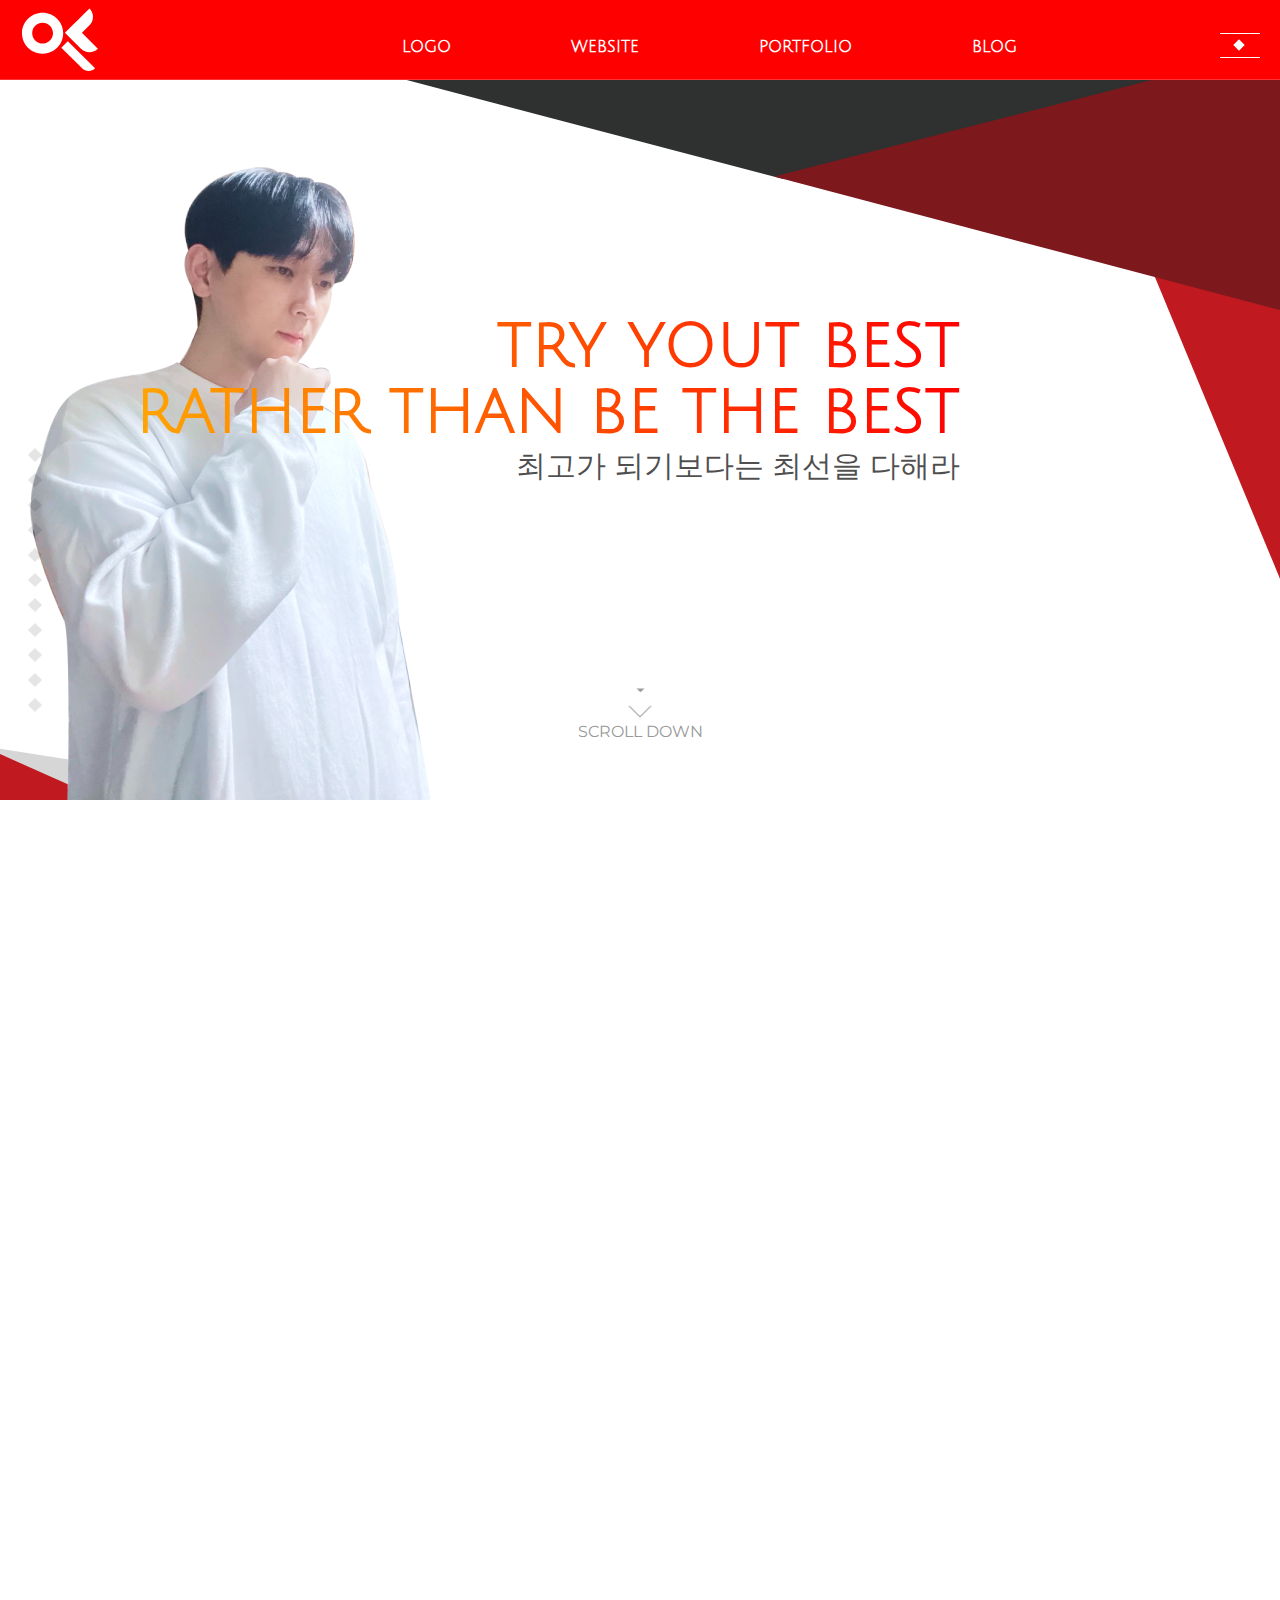
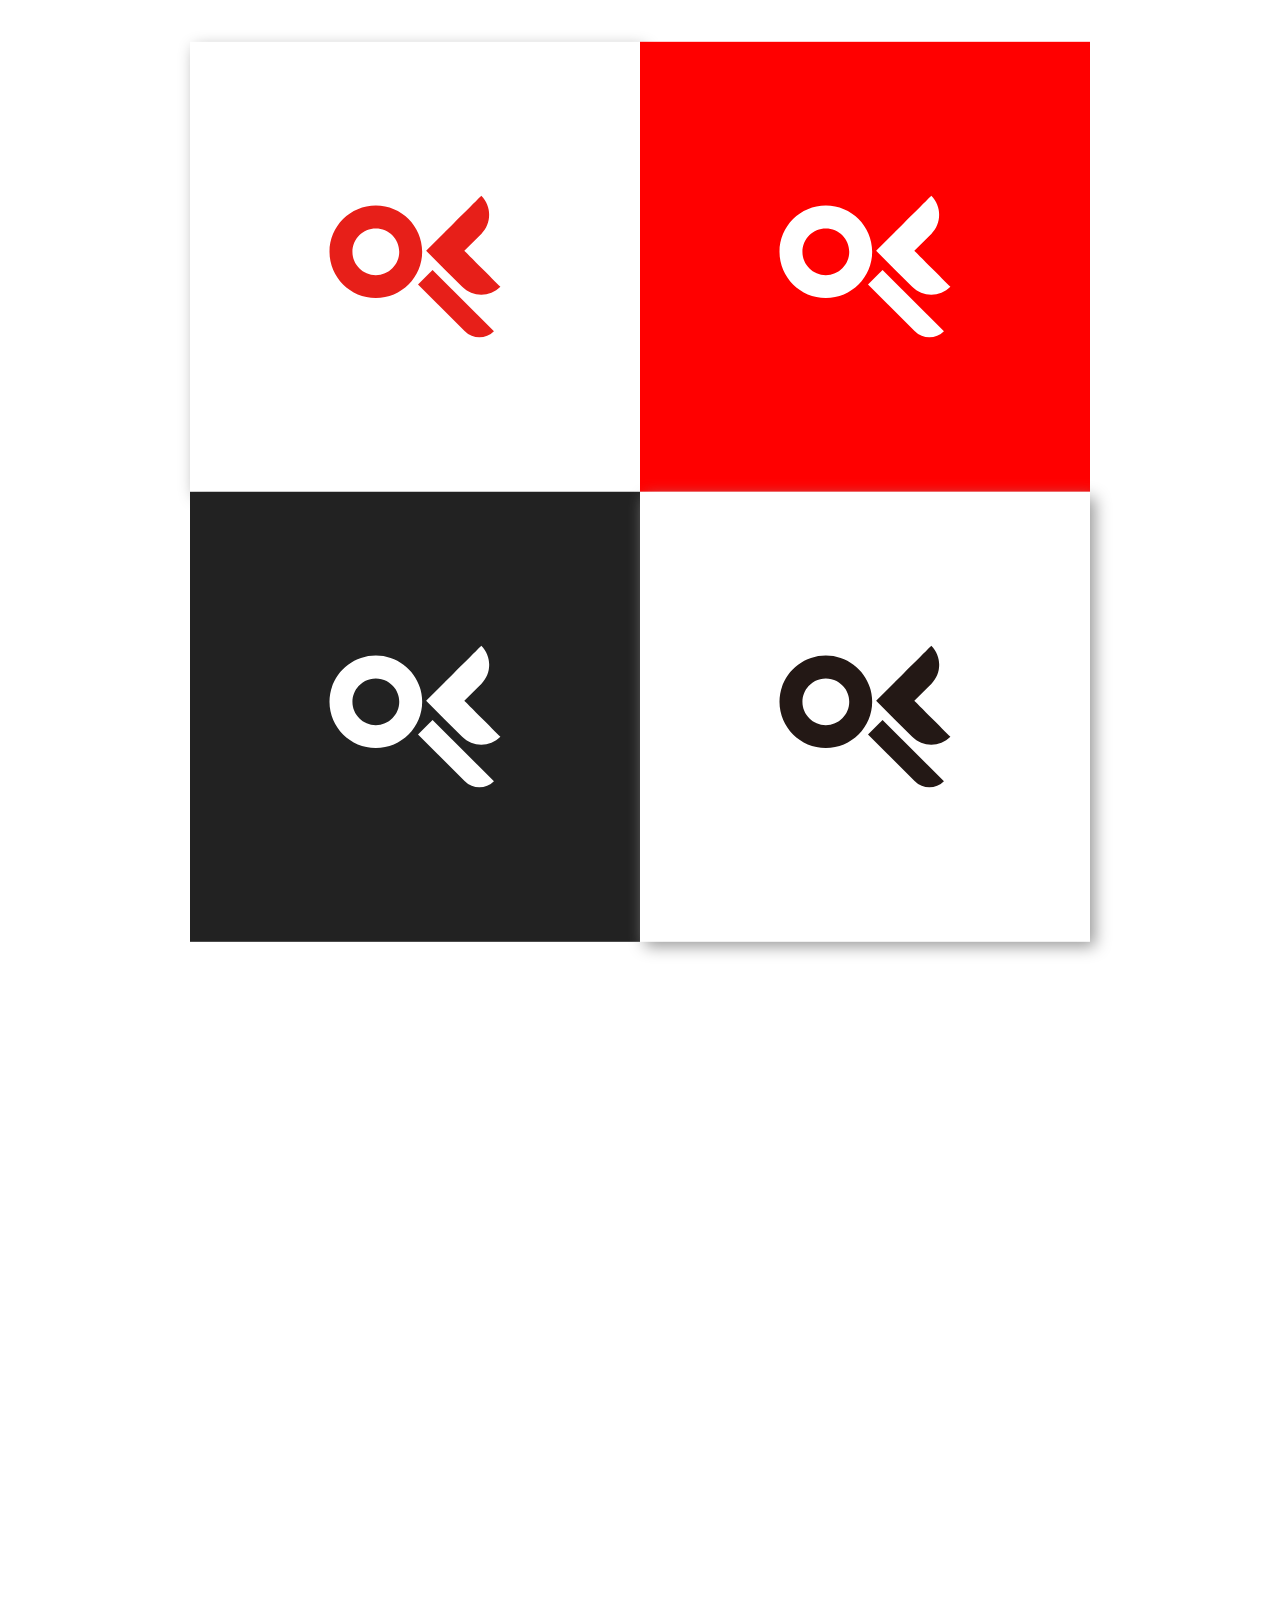
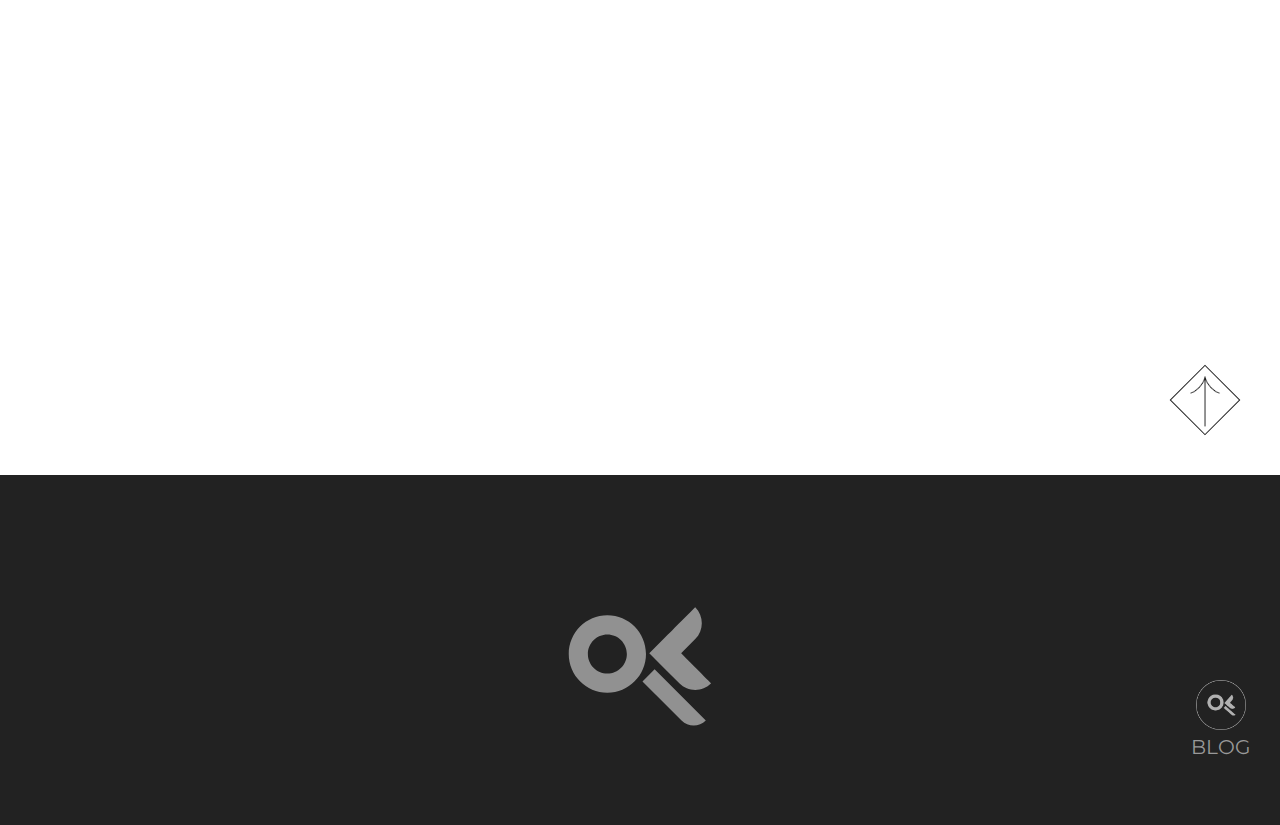
==== index.html @ 44225358 "수정" ====
<!DOCTYPE html>
<html lang="ko">
  <head>
    <meta charset="UTF-8" />
    <meta
      name="viewport"
      content="width=device-width, initial-scale=1.0, user-scalable=no, minimum-scale=1.0, maximum-scale=1.0"
    />
    <title>YWH PORTFOLIO</title>
    <link rel="stylesheet" href="css/reset.css" />
    <link rel="stylesheet" href="css/index.css" />

    <!-- 구글폰트 "Julius Sans One" -->
    <link
      href="https://fonts.googleapis.com/css2?family=Gowun+Dodum&family=Julius+Sans+One&display=swap"
      rel="stylesheet"
    />
    <link
      href="https://fonts.googleapis.com/css2?family=Montserrat:ital,wght@0,100..900;1,100..900&display=swap"
      rel="stylesheet"
    />

    <script src="js/jquery-3.7.1.min.js"></script>
    <script src="js/index.js"></script>
    <!-- 반응형 모바일 ,태블릿 포지션 주의 확인 가로,세로스크롤 주의 , 세로 줄였을 때 변화없는지 확인, vh단위 주의 overflow로 박스 여백 숨기기 -->
  </head>
  <body>
    <!-- header -->
    <header>
      <div class="header_main">
        <div class="main_line1"></div>
        <div class="main_line2"></div>
        <div class="main_point">
          <img src="img/logo_w.svg" alt="main_logo" />
        </div>
        <div class="main_1"></div>
        <div class="main_2"></div>
      </div>

      <nav>
        <h1>
          <a href="index.html">
            <img src="img/logo_r.svg" alt="logo_red" />
          </a>
          <a class="logo_w" href="index.html"
            ><img src="img/logo_w.svg" alt="logo_white"
          /></a>
        </h1>
        <div class="red_line"></div>
        <div class="h_menu">
          <ul class="h_ul">
            <li>
              <div class="linebox">
                <div class="line_y">
                  <div class="one"></div>
                </div>
              </div>
              <a href="#">LOGO</a>
            </li>
            <li>
              <div class="linebox">
                <div class="line_y">
                  <div class="one"></div>
                </div>
              </div>
              <a href="#">WEBSITE</a>
            </li>
            <li>
              <div class="linebox">
                <div class="line_y">
                  <div class="one"></div>
                </div>
              </div>
              <a href="#">PORTFOLIO</a>
            </li>
            <li>
              <div class="linebox">
                <div class="line_y">
                  <div class="one"></div>
                </div>
              </div>
              <a href="https://blog.naver.com/geulam" target="blank">BLOG</a>
            </li>
          </ul>
          <div class="menu_line">
            <div class="line1"></div>
            <div class="line2"></div>
            <div class="line3"></div>
          </div>
        </div>

        <!-- menu_list -->

        <div class="menu_wrap">
          <div class="menu_list">
            <div class="menu_txt">
              <ul>
                <li>
                  <a href="#"
                    >LOGO
                    <div></div
                  ></a>
                </li>
                <li>
                  <a href="#"
                    >WEBSITE
                    <div></div
                  ></a>
                </li>
                <li>
                  <a href="#"
                    >PORTFOLIO
                    <div></div
                  ></a>
                </li>
                <li>
                  <a href="https://blog.naver.com/geulam" target="blank"
                    >BLOG
                    <div></div>
                    <img class="link_img" src="img/link_icon.png"
                  /></a>
                </li>
              </ul>
            </div>
          </div>
        </div>
      </nav>
    </header>

    <!-- #container -->
    <div id="container">
      <!-- .con0 -->
      <section class="con0">
        <!-- visual -->
        <div id="visual">
          <div class="visual_bg"></div>
          <div class="visual_me">
            <img class="me" src="img/me2.png" alt="my_face" />
          </div>
          <div class="visual_txt">
            <h2 class="h2up">TRY YOUT BEST</h2>
            <h2 class="h2down">RATHER THAN BE THE BEST</h2>
            <h3 class="h3up">최고가 되기보다는 최선을 다해라</h3>
          </div>
          <!-- 스크롤다운 -->
          <div class="scroll">
            <img class="s_img1" src="img/scroll_move.png" />
            <img class="s_img2" src="img/scroll_arrow.png" />
            <p>SCROLL DOWN</p>
          </div>
        </div>
      </section>
      <!-- .con1 -->
      <section class="con1">
        <ul>
          <li>
            <div class="p1_txt">
              <h2><img class="p1_logo" src="img/logo_r.svg" />을</h2>
              <h2 class="p1_po">
                소개합니다<img class="p1_but" src="img/button_red.png" />
              </h2>
            </div>
          </li>
          <li>
            <img src="img/html_icon.png" alt="html_icon" />
            <img src="img/css_icon.png" alt="css_icon" />
            <img src="img/jquery_icon.png" alt="jquery_icon" />
            <img src="img/ps_icon.png" alt="photoshop_icon" />
            <img src="img/ai_icon.png" alt="illust_icon" />
            <img src="img/figma_icon.png" alt="figma_cion" />
          </li>
        </ul>
        <ul class="p1_txt_move">
          <li>
            <h2 class="pro">PROFILE</h2>
            <h3>연완흠</h3>
            <p>Yeon Wan Heum_</p>
          </li>
          <li>
            <h3>충주공업고등학교 졸업</h3>
            <p>건축디자인과_</p>
          </li>
          <li>
            <h3>캐릭터 디자인 프리랜서</h3>
            <p>5년(2019~2023)_</p>
          </li>
          <li>
            <h3>민팃(AI개발팀 보조)</h3>
            <p>6개월(2023.12~2024.05)_</p>
          </li>
          <li>
            <h3>GTQ 1급</h3>
            <p>2024.08.24_</p>
          </li>
        </ul>
      </section>
      <!--  .con2 -->
      <section class="con2">
        <div class="con2_txt">
          <ul class="con2_ul">
            <li>
              <div class="logo_txt_box">
                <p class="txt_1">DESIGN</p>
                <h2>LOGO</h2>
              </div>
            </li>
            <li class="logo_txt_up">
              <p class="txt_2">
                <strong>저의 이름</strong>앞 글자 "<strong>연</strong>"으로
                <strong>로고</strong>를 만들었습니다
              </p>
            </li>
            <li class="logo_txt_up">
              <h3>날개 모양을 연상시키는 로고입니다</h3>
            </li>
            <li class="logo_txt_up">
              <p class="txt_3">
                새들은 어릴 적 부터 나는법을 터득하려고 포기하지 않고<br />날개
                짓을 하는 노력이 있습니다<br />저도 그만큼 열심히 날개 짓을
                해서<br />끊임없이 노력을 한다는 의미로 제작하였습니다
              </p>
            </li>
            <li class="color_box"><p class="txt_4">COLOR</p></li>
            <li class="color_box">
              <ul class="color_box">
                <li>
                  <div class="color_red"></div>
                  <p class="c_r">FF0000</p>
                </li>
                <li>
                  <div class="color_black"></div>
                  <p class="c_k">222222</p>
                </li>
              </ul>
            </li>
          </ul>
          <!-- 로고 설명 박스 -->
          <div class="logo_wrap_yy">
            <div class="line_t"></div>
            <div class="line_b"></div>
            <div class="line_l"></div>
            <div class="line_r"></div>

            <ul class="logo_txt_yy">
              <li>
                <img src="img/Ellipse_1.png" />
                <span>&nbsp&nbsp+ ㅇ</span>
              </li>
              <li>
                <img src="img/Ellipse_2.png" />
                <span>+ ㅕ</span>
              </li>
              <li>
                <img src="img/Ellipse_3.png" />
                <span>+ ㄴ</span>
              </li>
            </ul>
          </div>

          <!-- 로고 박스 -->
          <svg
            viewBox="0 0 375 224"
            fill="none"
            xmlns="http://www.w3.org/2000/svg"
            xmlnsXlink="http://www.w3.org/1999/xlink"
            {...props}
          ></svg>

          <div class="p3box_wrap">
            <ul class="p3boxl">
              <li><img src="img/logo_r.svg" /></li>
              <li><img src="img/logo_w.svg" /></li>
            </ul>
            <ul class="p3boxr">
              <li><img src="img/logo_w.svg" /></li>
              <li><img src="img/logo_k.svg" /></li>
            </ul>
          </div>
        </div>
      </section>
      <!-- .con3-->
      <section class="con3">
        <div class="pc4none">
          <div class="p4_main_txt">
            <p>DESIGN</p>
            <h2>WEB SITE</h2>
          </div>
          <!-- web site4 -->
          <div class="p4_wrap">
            <div class="p4_img"></div>
            <div class="p4_box_txt">
              <div class="p4_box1">
                <div class="p4_box2"></div>
                <div class="p4_txt_wrap">
                  <div class="p4_tt">
                    <p class="p4_web_txt">WEB·DESIGN</p>
                    <h2>AMUSIC</h2>
                    <p class="p4_txt_p">
                      정확한 사운드 여러장르의 음악<br />음악사이트를
                      디자인하였습니다
                    </p>
                  </div>
                  <div class="p4_t2">
                    <p class="p4_web_txt ff">DESIGN</p>
                    <h2>AMUSIC 시안</h2>
                    <p class="p4_txt_p cf">
                      AMUSIC 시안<br />디자인을 확인해보세요
                    </p>
                  </div>
                  <div class="p4_t3">
                    <p class="p4_web_txt">WEB CODING</p>
                    <h2 class="p4_x3">AMUSIC 코딩</h2>
                    <p class="p4_txt_p x2">
                      AMUSIC 코딩<br />사이트를 확인해보세요
                    </p>
                  </div>
                  <ul class="p4_button">
                    <li class="p4_but1">
                      <a href="#"><p>DESIGN</p></a>
                    </li>
                    <li class="p4_but2">
                      <a
                        href="https://dukongk.github.io/AMUSIC/"
                        target="_blank"
                        ><p>WEB</p></a
                      >
                    </li>
                  </ul>
                  <div class="p4_longbar">
                    <div class="p4_long"></div>
                    <span>100%</span>
                  </div>
                </div>
              </div>
            </div>
          </div>
        </div>

        <!-- w4 모바일 -->
        <div class="mobile_page4">
          <!-- mo4_wrap -->
          <div class="mo4_main_txt">
            <p>DESIGN</p>
            <h2>WEB SITE</h2>
          </div>
          <div class="mo4_wrap">
            <ul class="mo4_link_box">
              <li class="link_d">
                <a href="#"><p>DESIGN</p></a>
              </li>
              <li class="link_w">
                <a href="https://dukongk.github.io/AMUSIC/" target="_blank"
                  ><p>WEB</p></a
                >
              </li>
            </ul>
            <div class="mo4_img">
              <div class="mo4_txt">
                <p class="main">WEB·DESIGN</p>
                <h2>AMUSIC</h2>
                <p class="m4_p">
                  정확한 사운드 여러장르의 음악<br />음악사이트를
                  디자인하였습니다
                </p>
              </div>
              <div class="mo4_op"></div>
            </div>
            <div class="mo4_box1">
              <div class="mo4_box2"></div>
              <p class="he">100%</p>
              <div class="mo4_long">
                <div class="mo4_long_bar"></div>
              </div>
            </div>
          </div>
        </div>
      </section>
      <section class="con4">
        <div class="pc5none">
          <!-- web site5 -->
          <div class="p5_wrap">
            <div class="p5_img"></div>
            <div class="p5_box_txt">
              <div class="p5_box1">
                <div class="p5_box2"></div>
                <div class="p5_txt_wrap">
                  <div class="p5_tt">
                    <p class="p5_web_txt">WEB·DESIGN</p>
                    <h2>CAMPING</h2>
                    <p class="p5_txt_p">
                      여러분의 마음을 따듯하게 해줄<br />캠핑 사이트를
                      디자인하였습니다
                    </p>
                  </div>
                  <div class="p5_t2">
                    <p class="p5_web_txt ff">DESIGN</p>
                    <h2>캠핑 시안</h2>
                    <p class="p5_txt_p cf">
                      캠핑 시안<br />디자인을 확인해보세요
                    </p>
                  </div>
                  <div class="p5_t3">
                    <p class="p5_web_txt">WEB CODING</p>
                    <h2 class="p5_x3">캠핑 코딩</h2>
                    <p class="p5_txt_p x2">
                      캠핑 코딩<br />사이트를 확인해보세요
                    </p>
                  </div>
                  <ul class="p5_button">
                    <li class="p5_but1">
                      <a href="#"><p>DESIGN</p></a>
                    </li>
                    <li class="p5_but2">
                      <a
                        href="https://dukongk.github.io/camping_emotion2/"
                        target="_blank"
                        ><p>WEB</p></a
                      >
                    </li>
                  </ul>
                  <div class="p5_longbar">
                    <div class="p5_long"></div>
                    <span>100%</span>
                  </div>
                </div>
              </div>
            </div>
          </div>
        </div>

        <!--w5 모바일 -->
        <div class="mobile_page5">
          <!-- mo5_wrap -->

          <div class="mo5_wrap">
            <ul class="mo5_link_box">
              <li class="link_d">
                <a href="#"><p>DESIGN</p></a>
              </li>
              <li class="link_w">
                <a
                  href="https://dukongk.github.io/camping_emotion2/"
                  target="_blank"
                  ><p>WEB</p></a
                >
              </li>
            </ul>
            <div class="mo5_img">
              <div class="mo5_txt">
                <p class="main">WEB·DESIGN</p>
                <h2>CAMPING</h2>
                <p class="m5_p">
                  여러분의 마음을 따듯하게 해줄<br />캠핑 사이트를
                  디자인하였습니다
                </p>
              </div>
              <div class="mo5_op"></div>
            </div>
            <div class="mo5_box1">
              <div class="mo5_box2"></div>
              <p class="he">100%</p>
              <div class="mo5_long">
                <div class="mo5_long_bar"></div>
              </div>
            </div>
          </div>
        </div>
      </section>
      <section class="con5">
        <div class="pc6none">
          <!-- web site6 -->
          <div class="p6_wrap">
            <div class="p6_img"></div>
            <div class="p6_box_txt">
              <div class="p6_box1">
                <div class="p6_box2"></div>
                <div class="p6_txt_wrap">
                  <div class="p6_tt">
                    <p class="p6_web_txt">CLONE CODING</p>
                    <h2>toO 풀무원</h2>
                    <p class="p6_txt_p">
                      깨끗하게 마실 수 있는 물<br />toO 사이트를 코딩하였습니다
                    </p>
                  </div>
                  <div class="p6_t2">
                    <p class="p6_web_txt ff">DESIGN</p>
                    <h2>toO풀무원 시안</h2>
                    <p class="p6_txt_p cf">
                      toO풀무원 시안<br />디자인을 확인해보세요
                    </p>
                  </div>
                  <div class="p6_t3">
                    <p class="p6_web_txt">WEB CODING</p>
                    <h2 class="p6_x3">toO풀무원 코딩</h2>
                    <p class="p6_txt_p x2">
                      toO풀무원 코딩<br />사이트를 확인해보세요
                    </p>
                  </div>
                  <ul class="p6_button">
                    <li class="p6_but1">
                      <a href="#"><p>DESIGN</p></a>
                    </li>
                    <li class="p6_but2">
                      <a
                        href="https://dukongk.github.io/clonetoo/"
                        target="_blank"
                        ><p>WEB</p></a
                      >
                    </li>
                  </ul>
                  <div class="p6_longbar">
                    <div class="p6_long"></div>
                    <span>100%</span>
                  </div>
                </div>
              </div>
            </div>
          </div>
        </div>

        <!-- w6 모바일 -->
        <div class="mobile_page6">
          <!-- mo6_wrap -->

          <div class="mo6_wrap">
            <ul class="mo6_link_box">
              <li class="link_d">
                <a href="#"><p>DESIGN</p></a>
              </li>
              <li class="link_w">
                <a href="https://dukongk.github.io/clonetoo/" target="_blank"
                  ><p>WEB</p></a
                >
              </li>
            </ul>
            <div class="mo6_img">
              <div class="mo6_txt">
                <p class="main">WEB·DESIGN</p>
                <h2>toO 풀무원</h2>
                <p class="m6_p">
                  깨끗하게 마실 수 있는 물<br />toO 사이트를 코딩하였습니다
                </p>
              </div>
              <div class="mo6_op"></div>
            </div>
            <div class="mo6_box1">
              <div class="mo6_box2"></div>
              <p class="he">100%</p>
              <div class="mo6_long">
                <div class="mo6_long_bar"></div>
              </div>
            </div>
          </div>
        </div>
      </section>
      <section class="con6">
        <div class="pc7none">
          <!-- web site5 -->
          <div class="p7_wrap">
            <div class="p7_img"></div>
            <div class="p7_box_txt">
              <div class="p7_box1">
                <div class="p7_box2"></div>
                <div class="p7_txt_wrap">
                  <div class="p7_tt">
                    <p class="p7_web_txt">CLONE CODING</p>
                    <h2>STORY TACO</h2>
                    <p class="p7_txt_p">
                      또 다른 당신을 만나는 곳<br />스토리 타코의 사이트를
                      코딩하였습니다
                    </p>
                  </div>
                  <div class="p7_t2">
                    <p class="p7_web_txt ff">DESIGN</p>
                    <h2>스토리타코 시안</h2>
                    <p class="p7_txt_p cf">
                      스토리타코 시안<br />디자인을 확인해보세요
                    </p>
                  </div>
                  <div class="p7_t3">
                    <p class="p7_web_txt">WEB CODING</p>
                    <h2 class="p7_x3">스토리타코 코딩</h2>
                    <p class="p7_txt_p x2">
                      스토리타코 코딩<br />사이트를 확인해보세요
                    </p>
                  </div>
                  <ul class="p7_button">
                    <li class="p7_but1">
                      <a href="#"><p>DESIGN</p></a>
                    </li>
                    <li class="p7_but2">
                      <a
                        href="https://dukongk.github.io/clonestorytaco/"
                        target="_blank"
                        ><p>WEB</p></a
                      >
                    </li>
                  </ul>
                  <div class="p7_longbar">
                    <div class="p7_long"></div>
                    <span>100%</span>
                  </div>
                </div>
              </div>
            </div>
          </div>
        </div>
        <!-- w7 모바일 -->
        <div class="mobile_page7">
          <!-- mo7_wrap -->

          <div class="mo7_wrap">
            <ul class="mo7_link_box">
              <li class="link_d">
                <a href="#"><p>DESIGN</p></a>
              </li>
              <li class="link_w">
                <a
                  href="https://dukongk.github.io/clonestorytaco/"
                  target="_blank"
                  ><p>WEB</p></a
                >
              </li>
            </ul>
            <div class="mo7_img">
              <div class="mo7_txt">
                <p class="main">WEB·DESIGN</p>
                <h2>STORY TACO</h2>
                <p class="m7_p">
                  또 다른 당신을 만나는 곳<br />스토리 타코의 사이트를
                  코딩하였습니다
                </p>
              </div>
              <div class="mo7_op"></div>
            </div>
            <div class="mo7_box1">
              <div class="mo7_box2"></div>
              <p class="he">100%</p>
              <div class="mo7_long">
                <div class="mo7_long_bar"></div>
              </div>
            </div>
          </div>
        </div>
      </section>
      <!-- con7 -->
      <section class="con7">
        <div class="ilust_box">
          <!-- <div class="ilust_1"></div> -->
          <ul class="p8_panel">
            <li class="bg1">
              <!-- <a href="#"><p>전체 보기</p></a> -->
            </li>
            <li class="bg2">
              <!-- <a href="#"><p>전체 보기</p></a> -->
            </li>
            <li class="bg3">
              <!-- <a href="#"><p>전체 보기</p></a> -->
            </li>
          </ul>
        </div>

        <!-- p8 페이드 버튼 -->
        <ul class="p8_button">
          <li class="on">
            <div></div>
          </li>
          <li><div></div></li>
          <li><div></div></li>
        </ul>
        <!-- p8 페이드 다음 뒤 버튼 -->
        <ul class="navi_bar">
          <li class="fade_b_l">
            <img src="img/fade_button_l.png" />
          </li>
          <li class="fade_b_r">
            <img src="img/fade_button_r.png" />
          </li>
        </ul>
      </section>
      <!-- .con8 -->
      <section class="con8">
        <div class="p9_wrap">
          <div class="p9_main_txt">
            <img src="img/point_red.png" />
            <p>여러 종류의 <strong>디자인</strong>을 만나보세요</p>
          </div>
          <ul class="p9_ul">
            <li>
              <div class="p9_box1">
                <!-- 텍스트 1-->
                <div class="p9_bg">
                  <div class="p9_txt">
                    <img class="redp" src="img/point_red.png" />
                    <h2>매일매일 럭키박스</h2>
                    <p>
                      크리스마스에 풍성한 이벤트를<br />받아보실 수 있는
                      배너입니다
                    </p>
                    <div class="p9_view v1">VIEW MORE</div>
                  </div>
                </div>
              </div>
            </li>
            <li>
              <div class="p9_box2">
                <!-- 텍스트 2-->
                <div class="p9_bg">
                  <div class="p9_txt">
                    <img class="redp" src="img/point_red.png" />
                    <h2>2025 을사년<br />새해 쿠폰 받아가세요</h2>
                    <p>
                      신년맞이를 위해 쿠폰이벤트<br />이미지를 제작하였습니다
                    </p>
                    <div class="p9_view v2">VIEW MORE</div>
                  </div>
                </div>
              </div>
            </li>
            <li>
              <div class="p9_box3">
                <!-- 텍스트 3-->
                <div class="p9_bg">
                  <div class="p9_txt">
                    <img class="redp" src="img/point_red.png" />
                    <h2>썸머 배송 이벤트</h2>
                    <p>시원하고 빠르게!<br />배송 관련 이벤트 이미지입니다</p>
                    <div class="p9_view v3">VIEW MORE</div>
                  </div>
                </div>
              </div>
            </li>
            <li>
              <div class="p9_box4">
                <!-- 텍스트 4-->
                <div class="p9_bg">
                  <div class="p9_txt">
                    <img class="redp" src="img/point_red.png" />
                    <h2>놀라운 선물이 팡!팡!팡!</h2>
                    <p>다양한 선물들을<br />볼 수 있는 이미지입니다</p>
                    <div class="p9_view v4">VIEW MORE</div>
                  </div>
                </div>
              </div>
            </li>
            <li>
              <div class="p9_box5">
                <!-- 텍스트 5-->
                <div class="p9_bg">
                  <div class="p9_txt">
                    <img class="redp" src="img/point_red.png" />
                    <h2>안녕 여름아!</h2>
                    <p>
                      다가오는 여름!<br />가족들과 함께<br />즐거운 여행은
                      어떠신가요?
                    </p>
                    <div class="p9_view v5">VIEW MORE</div>
                  </div>
                </div>
              </div>
            </li>
            <li>
              <div class="p9_box6">
                <!-- 텍스트 6-->
                <div class="p9_bg">
                  <div class="p9_txt">
                    <img class="redp" src="img/point_red.png" />
                    <h2>2025 을사년 뱀~</h2>
                    <p>뱀처럼 길~~게 복 받으세요</p>
                    <div class="p9_view v6">VIEW MORE</div>
                  </div>
                </div>
              </div>
            </li>
          </ul>

          <div class="next">
            <img src="img/next.png" />
          </div>
          <div class="back">
            <img src="img/back.png" />
          </div>
        </div>
        <!-- 모달창 -->
        <!-- 1 -->
        <div class="p9_modal p9_d1">
          <div class="p9_imgbox">
            <img class="p9btn p9btn1" src="img/p9_btn.png" />
            <img class="pt_1" src="img/poster_1.jpg" />
          </div>
        </div>
        <!-- 2 -->
        <div class="p9_modal p9_d2">
          <div class="p9_imgbox">
            <img class="p9btn p9btn2" src="img/p9_btn.png" />
            <img class="pt_1" src="img/poster_2.jpg" />
          </div>
        </div>
        <!-- 3 -->
        <div class="p9_modal p9_d3">
          <div class="p9_imgbox">
            <img class="p9btn p9btn3" src="img/p9_btn.png" />
            <img class="pt_1" src="img/poster-3.jpg" />
          </div>
        </div>
        <!-- 4 -->
        <div class="p9_modal p9_d4">
          <div class="p9_imgbox">
            <img class="p9btn p9btn4" src="img/p9_btn.png" />
            <img class="pt_1" src="img/poster_4.jpg" />
          </div>
        </div>
        <!-- 5 -->
        <div class="p9_modal p9_d5">
          <div class="p9_imgbox">
            <img class="p9btn p9btn5" src="img/p9_btn.png" />
            <img class="pt_1" src="img/poster_5.jpg" />
          </div>
        </div>
        <!-- 6 -->
        <div class="p9_modal p9_d6">
          <div class="p9_imgbox">
            <img class="p9btn p9btn6" src="img/p9_btn.png" />
            <img class="pt_1" src="img/poster_6.jpg" />
          </div>
        </div>
      </section>
      <section class="con9">
        <!-- 그림 이미지 넣기 -->
        <div class="c10_txt_move">
          <img src="img/point_red.png" />
          <p>PAINTING</p>
        </div>
        <!-- 이미지 크기 조절해서 가운데 맞게 하기 -->
        <div class="p10_move">
          <ul>
            <li>
              <img src="img2/p-1.png" />
            </li>
            <li class="down"><img src="img2/p-5.png" /></li>
            <li><img src="img2/p-2.png" /></li>
            <li class="down"><img src="img2/p-3.png" /></li>
            <li><img src="img2/p-4.png" /></li>
            <li class="down"><img src="img2/p-6.png" /></li>
            <li><img src="img2/p-7.png" /></li>
            <li class="down"><img src="img2/p-8.png" /></li>
            <li><img src="img2/p-9.png" /></li>
            <li class="down"><img src="img2/p-10.png" /></li>
            <li><img src="img2/p-11.png" /></li>
            <li class="down"><img src="img2/p-12.png" /></li>
            <li><img src="img2/p-13.png" /></li>
            <li class="down"><img src="img2/p-14.png" /></li>
            <li>
              <img src="img2/p-1.png" />
            </li>
            <li class="down"><img src="img2/p-5.png" /></li>
            <li><img src="img2/p-2.png" /></li>
            <li class="down"><img src="img2/p-3.png" /></li>
            <li><img src="img2/p-4.png" /></li>
            <li class="down"><img src="img2/p-6.png" /></li>
            <li><img src="img2/p-7.png" /></li>
            <li class="down"><img src="img2/p-8.png" /></li>
            <li><img src="img2/p-9.png" /></li>
            <li class="down"><img src="img2/p-10.png" /></li>
            <li><img src="img2/p-11.png" /></li>
            <li class="down"><img src="img2/p-12.png" /></li>
            <li><img src="img2/p-13.png" /></li>
            <li class="down"><img src="img2/p-14.png" /></li>
            <li>
              <img src="img2/p-1.png" />
            </li>
            <li class="down"><img src="img2/p-5.png" /></li>
            <li><img src="img2/p-2.png" /></li>
            <li class="down"><img src="img2/p-3.png" /></li>
            <li><img src="img2/p-4.png" /></li>
            <li class="down"><img src="img2/p-6.png" /></li>
            <li><img src="img2/p-7.png" /></li>
            <li class="down"><img src="img2/p-8.png" /></li>
            <li><img src="img2/p-9.png" /></li>
            <li class="down"><img src="img2/p-10.png" /></li>
            <li><img src="img2/p-11.png" /></li>
            <li class="down"><img src="img2/p-12.png" /></li>
            <li><img src="img2/p-13.png" /></li>
            <li class="down"><img src="img2/p-14.png" /></li>
            <li>
              <img src="img2/p-1.png" />
            </li>
            <li class="down"><img src="img2/p-5.png" /></li>
            <li><img src="img2/p-2.png" /></li>
            <li class="down"><img src="img2/p-3.png" /></li>
            <li><img src="img2/p-4.png" /></li>
            <li class="down"><img src="img2/p-6.png" /></li>
            <li><img src="img2/p-7.png" /></li>
            <li class="down"><img src="img2/p-8.png" /></li>
            <li><img src="img2/p-9.png" /></li>
            <li class="down"><img src="img2/p-10.png" /></li>
            <li><img src="img2/p-11.png" /></li>
            <li class="down"><img src="img2/p-12.png" /></li>
            <li><img src="img2/p-13.png" /></li>
            <li class="down"><img src="img2/p-14.png" /></li>
          </ul>
        </div>
      </section>
      <section class="con10">
        <div class="p11_txt">
          <h2 class="h1d">DESIGN</h2>
          <h2 class="mar">
            PORTFOLIO
            <img src="img/point_red.png" />
          </h2>
        </div>
        <!-- footer box -->
        <div class="footer_box">
          <div class="top_button">
            <a href="#">
              <img src="img/topbutton.png" />
            </a>
            <a href="#">
              <img class="tok" src="img/topbutton_k.png" />
            </a>
          </div>
          <div class="foter_line"></div>

          <div class="fo_wrap">
            <img src="img/logo_w.svg" />
            <ul>
              <li>
                <div class="tel">
                  <p>
                    <img src="img/point_red.png" />
                  </p>

                  <p><span>TEL_</span>010 4307 2076</p>
                  <p><span>EMALL_</span>sksmsenzhd@naver.com</p>
                </div>
              </li>
              <li>
                <a href="https://blog.naver.com/geulam" target="blank">
                  <img src="img/blog_icon.png"
                /></a>
                <p>BLOG</p>
              </li>
            </ul>
          </div>
        </div>
      </section>
    </div>

    <!-- navi -->
    <ul id="navi">
      <li>
        <div class="line"></div>
        <p>HOME</p>
      </li>
      <li>
        <div class="line"></div>
        <p>PROFILE</p>
      </li>
      <li>
        <div class="line"></div>
        <p>LOGO</p>
      </li>
      <li>
        <div class="line"></div>
        <p>WEB SITE1</p>
      </li>
      <li>
        <div class="line"></div>
        <p>WEB SITE2</p>
      </li>
      <li>
        <div class="line"></div>
        <p>WEB SITE3</p>
      </li>
      <li>
        <div class="line"></div>
        <p>WEB SITE4</p>
      </li>
      <li>
        <div class="line"></div>
        <p>ILLUST</p>
      </li>
      <li>
        <div class="line"></div>
        <p>DESIGN</p>
      </li>
      <li>
        <div class="line"></div>
        <p>PAINTING</p>
      </li>
      <li>
        <div class="line"></div>
        <p>FOOTER</p>
      </li>
    </ul>
  </body>
</html>
---- css/index.css ----
/* pc버전 ---------------------------- */

@media (min-width: 1200px) {
  /* 모바일 none */
  .mobile_page4 {
    display: none;
  }
  .mobile_page5 {
    display: none;
  }
  .mobile_page6 {
    display: none;
  }
  .mobile_page7 {
    display: none;
  }

  /* header_main */

  header {
    position: relative;
  }

  /* menulist */
  .menu_wrap {
    position: absolute;
    left: 0px;
    top: 0px;
    position: fixed;
    background-color: rgba(0, 0, 0, 0.9);
    width: 100%;
    height: 100vh;
    z-index: 80;
    display: none;
    overflow: hidden;
  }

  .menu_wrap.on {
    display: block;
  }
  .menu_list {
    background-color: #222;
    width: 30%;
    height: 100vh;
    position: absolute;
    right: -100%;
    top: 0px;
    transition: 0.8s;
  }
  .menu_list.on {
    right: 0%;
  }

  .menu_txt ul {
    position: absolute;
    right: 0px;
    top: 100px;
    /* background-color: #999; */
    width: 100%;
  }

  .menu_txt li {
    border-bottom: 1px solid rgba(255, 255, 255, 0.2);
    transition: 0.5s;
  }
  .menu_txt li.on {
    border-bottom: 1px solid red;
  }

  .menu_txt ul li a {
    color: #fff;
    display: inline-block;
    width: 100%;
    padding: 30px;
    font-size: 25px;
    font-family: "Julius Sans One", sans-serif;
    display: flex;
    align-items: center;
    gap: 20px;
    transition: 1s;
    transform: translateX(0px);
  }
  .menu_txt ul li.on a {
    transform: translateX(20px);
  }

  /* menu_point */
  .menu_txt ul li div {
    background-color: #ff0000;
    width: 10px;
    height: 10px;
    transform: rotate(45deg);
    opacity: 0;
    transition: 1s;
  }
  .menu_txt ul li div.on {
    opacity: 1;
  }

  .link_img {
    width: 30px;
    position: absolute;
    right: 30px;
  }

  .header_main {
    position: absolute;
    width: 100%;
    height: 100vh;
    overflow: hidden;
  }

  .main_line1 {
    background-color: #ff0000;
    width: 2px;
    height: 100%;
    z-index: 101;
    position: absolute;
    left: 100px;
    top: 0px;
    transition: 0.8s cubic-bezier(0.455, 0.03, 0.515, 0.955);
  }
  .main_line1.on {
    height: 0%;
  }

  .main_line2 {
    background-color: #222;
    width: 2px;
    height: 100%;
    z-index: 101;
    position: absolute;
    right: 100px;
    bottom: 0px;
    transition: 0.8s cubic-bezier(0.455, 0.03, 0.515, 0.955);
  }
  .main_line2.on {
    height: 0%;
  }

  .main_point {
    background-color: #ff0000;

    width: 200px;
    height: 200px;
    position: absolute;
    left: 50%;
    top: 50%;

    transform: translate(-50%, -50%) rotate(45deg);
    z-index: 101;
    transition: 1s;
    opacity: 1;
  }

  .main_point.on {
    transform: translate(-50%, -50%) rotate(315deg);
    opacity: 0;
    transition-delay: 0.8s;
  }

  .main_point img {
    width: 100px;
    transform: translate(-50%, -50%) rotate(-45deg);
    position: absolute;

    left: 50%;
    top: 50%;
    opacity: 1;
    transition: 1s;
  }

  .main_point img.on {
    transform: translate(-50%, -50%) scale(1.5) rotate(-45deg);
    opacity: 0;
    transition-delay: 0.3s;
  }

  .main_1 {
    background-color: #222;
    width: 50%;
    height: 100%;
    position: absolute;
    left: 0px;
    top: 0px;
    z-index: 100;
    margin-left: 0%;
    transition: 1s cubic-bezier(0.455, 0.03, 0.515, 0.955);
  }
  .main_1.on {
    margin-left: 100%;
    transition-delay: 0.8s;
  }
  .main_2 {
    background-color: #fff;
    width: 50%;
    height: 100%;
    position: absolute;
    right: 0px;
    top: 0px;
    z-index: 100;
    margin-right: 0%;
    transition: 1s cubic-bezier(0.455, 0.03, 0.515, 0.955);
  }
  .main_2.on {
    margin-right: 100%;
    transition-delay: 0.8s;
  }

  /* header nav h1 로고 */

  /* z-index:20 */
  nav {
    display: flex;
    padding: 10px 20px;
    /* position: absolute; */
    left: 0px;
    top: 0px;
    width: 100%;
    position: fixed;
    border-bottom: 1px solid rgba(255, 255, 255, 0.2);
    height: 80px;
    backdrop-filter: blur(3px);
    box-sizing: border-box;
    -webkit-backdrop-filter: blur(3px) !important;
    z-index: 20;
    transition: 1s;
    transform: translate3d(0, 0, 0);
  }

  /* nav{&::before {
    content:"";
    z-index:-1;
    position: absolute;
    left:0
    ;top:0;
    width:100%;
    height:100%;
    background-color: transparent;
    backdrop-filter: blur(3px);

  }} */

  nav h1 img {
    width: 80px;
  }

  nav h1 {
    position: relative;
    left: 0px;
    top: 0px;
  }
  nav h1 img {
    position: absolute;
    left: 50%;
    top: 50%;
    transform: translate(-0%, -50%);
  }
  nav .logo_w {
    display: none;
  }

  nav .h_ul {
    display: flex;
    gap: 100px;
    position: absolute;
    right: -5%;
    top: 60%;
    transform: translate(-50%, -50%);
  }
  .red_line {
    background-color: #ff0000;
    width: 1000px;
    height: 4px;
    position: absolute;
    right: 0px;
    top: 0px;
    opacity: 1;
    transition: 1s;
  }
  .red_line.on {
    width: 0px;
    opacity: 0;
    background-color: yellow;
  }

  .h_menu {
    display: flex;
    justify-content: flex-end;
    width: 100%;
    height: 50px;
    align-items: center;
    margin-top: 10px;
    gap: 80px;
  }
  .h_menu a {
    color: #fff;
  }
  /* header_line hambergur */

  .menu_line {
    cursor: pointer;
    width: 40px;
    height: 25px;
    position: relative;
    z-index: 99;
  }

  .menu_line:hover .line2 {
    transform: rotate(315deg);
    background-color: #222;
  }
  .line1 {
    background-color: #fff;
    width: 40px;
    height: 1px;
    position: absolute;
    top: 0px;
    transition: 0.3s;
  }
  .line2 {
    background-color: #fff;
    /* width: 25px;
      height: 2px; */
    width: 8px;
    height: 8px;
    transform: rotate(45deg);
    margin: 8px 15px;
    position: absolute;
    top: -0px;
    display: block;
    transition: 0.5s;
    animation: line2move 0.5s;
  }
  @keyframes line2move {
    0% {
      transform: rotate(360deg);
    }
  }
  .line3 {
    background-color: #fff;
    width: 40px;
    height: 1px;
    position: absolute;
    bottom: 0px;
    transition: 0.3s;
  }

  .menu_line .on {
    top: 50%;
    transform: rotate(-45deg) translateY(-50%);
  }
  .menu_line .on3 {
    display: none;
  }
  .menu_line .on2 {
    bottom: 50%;
    transform: rotate(45deg) translateY(50%);
  }

  /* a mouseenter */
  .h_menu li {
    position: relative;
  }

  .h_menu .linebox {
    position: absolute;
    left: 50%;
    top: -200%;
    transform: translate(-50%, -50%);
  }

  .h_menu li a {
    display: inline-block;
    padding: 10px;
    font-family: "Julius Sans One", sans-serif;
    transition: 0.3s;
    font-weight: bold;
  }
  .h_menu li:hover a {
    color: #222;
  }
  .h_menu .line_y {
    background-color: #fff;
    width: 1px;
    height: 50px;
    position: absolute;
    left: 50%;
    top: 50%;
    transform: translate(-50%, -130%);
    transition: 0.1s;
  }
  .h_menu .one {
    background-color: #fff;
    width: 8px;
    height: 8px;
    position: absolute;
    bottom: 0%;
    left: 50%;
    transform: translate(-50%, -0%) rotate(45deg);
    transition: 0.1s;
  }

  /* #visual */
  #visual {
    width: 100%;
    height: 800px;
    position: relative;
    overflow: hidden;
  }
  .visual_bg {
    transform: scale(1.2);
    transition: 20s;
  }
  .visual_bg.on {
    transform: scale(1);
  }

  .visual_me {
    transform: translateX(-100%);
    opacity: 0;
    transition: 1s;
    transition-delay: 1.2s;
  }
  .visual_me.on {
    transform: translateX(0%);
    opacity: 1;
  }

  .h2up {
    transform: translateY(1000%) skewY(32deg);
    transition: 1s;
    transition-delay: 1.2s;
    opacity: 0;
  }
  .h2up.on {
    transform: translateY(0%);
    opacity: 1;
  }
  .h2down {
    transform: translateY(-1000%) skewY(-32deg);
    transition: 1s;
    transition-delay: 1.2s;
    opacity: 0;
  }
  .h2down.on {
    transform: translateY(0%);
    opacity: 1;
  }
  .h3up {
    transform: translateX(100%);
    transition: 1s;
    transition-delay: 1.2s;
    opacity: 0;
  }
  .h3up.on {
    transform: translateX(0%);
    opacity: 1;
  }
  .visual_bg {
    background-repeat: no-repeat;
    background-position: center;
    background-size: cover;
    width: 100%;
    height: 100vh;
    background-image: url(../img/bg_visual2.svg);
    position: relative;
  }
  .visual_txt {
    position: absolute;
    right: 320px;
    top: 50%;
    transform: translate(-0%, -50%);
    text-align: right;
  }
  .visual_txt h2 {
    font-size: 60px;
    color: transparent;
    background-image: linear-gradient(to left, red, orange);
    background-clip: text;
    font-family: "Julius Sans One", sans-serif;
  }
  .visual_txt h3 {
    font-size: 30px;
    color: rgba(0, 0, 0, 0.7);
    font-weight: normal;
  }
  .visual_me {
    position: absolute;
    left: 30px;
    bottom: -5px;
  }

  /* scroll */
  .scroll p {
    color: #999;
  }
  .scroll {
    position: absolute;
    left: 50%;
    bottom: 5%;
    transform: translate(-50%, -50%);
    text-align: center;
    animation: sc 2s infinite alternate;
  }
  @keyframes sc {
    0% {
      transform: translateY(0);
    }
    100% {
      transform: translateY(30px);
    }
  }
  .s_img1 {
    position: absolute;
    left: 47%;
    top: -40%;
    animation: move 2s infinite;
  }
  @keyframes move {
    0%,
    10%,
    20%,
    30%,
    40%,
    50% {
      transform: translateY(0);
      opacity: 1;
    }
    100% {
      transform: translateY(30px);
      opacity: 0;
    }
  }

  /* con1 프로필 */

  .con1 {
    display: flex;
    justify-content: center;
    width: 1200px;
    margin: 200px auto;
    gap: 200px;
  }
  /* .con1 이미지 크기 조절 */
  .p1_logo {
    width: 120px;
  }
  .p1_but {
    margin-bottom: 15px;
    margin-left: 10px;
    width: 60px;
  }

  .con1 ul:first-child h2 {
    font-size: 70px;
  }

  .con1 .p1_but {
    width: 25px;
  }

  .p1_logo {
    animation: p2_logo 2s ease-in-out infinite alternate;
  }
  @keyframes p2_logo {
    0% {
      transform: rotateY(0deg);
    }
    100% {
      transform: rotateY(360deg);
    }
  }

  /* con1 아이콘 움직임 딜레이 사용 */
  .con1 li:nth-child(2) img {
    width: 60px;
    margin-top: 40px;
    /* animation: p2img 1.5s; */
    transform: translateY(-40px);
    transition: 0.8s;
    opacity: 0;
  }

  .con1.up li:nth-child(2) img {
    transform: translateY(0);
    opacity: 1;
  }

  .con1 li:nth-child(2) img:nth-child(1) {
    transition-delay: 0.5s;
  }
  .con1 li:nth-child(2) img:nth-child(2) {
    transition-delay: 0.6s;
  }
  .con1 li:nth-child(2) img:nth-child(3) {
    transition-delay: 0.7s;
  }
  .con1 li:nth-child(2) img:nth-child(4) {
    transition-delay: 0.8s;
  }
  .con1 li:nth-child(2) img:nth-child(5) {
    transition-delay: 0.9s;
  }
  .con1 li:nth-child(2) img:nth-child(6) {
    transition-delay: 1s;
  }

  .con1 h3 {
    font-size: 25px;
  }

  .pro {
    color: #ff0000;
    letter-spacing: 6px;
    font-size: 30px;
    margin-bottom: 15px;
    margin-right: -5px;
    font-family: "Julius Sans One", sans-serif;
  }

  .con1 ul:last-child li {
    margin-bottom: 10px;
    text-align: right;
  }
  .con1 ul:last-child p {
    color: #777;
    font-size: 20px;
  }
  .p1_txt {
    position: relative;
    transform: translateX(-300px);
    opacity: 0;
    transition: 1s;
    transition-delay: 0.2s;
  }
  .p1_txt.on {
    transform: translateX(0px);
    opacity: 1;
  }
  .p1_logo {
    width: 120px;
  }
  .p1_but {
    margin-bottom: 15px;
    margin-left: 10px;
  }
  .p1_txt h2 {
    display: flex;
    align-items: center;
    font-weight: normal;
  }

  /* p2_txt_move */
  .p1_txt_move li {
    transform: translateX(200px);
    opacity: 0;
    transition: 1s;
  }
  .p1_txt_move li.on {
    transform: translateX(0px);
    opacity: 1;
  }

  .p1_txt_move li:nth-child(1) {
    transition-delay: 0s;
  }
  .p1_txt_move li:nth-child(2) {
    transition-delay: 0.2s;
  }
  .p1_txt_move li:nth-child(3) {
    transition-delay: 0.4s;
  }
  .p1_txt_move li:nth-child(4) {
    transition-delay: 0.6s;
  }
  .p1_txt_move li:nth-child(5) {
    transition-delay: 0.8s;
  }

  /* con2 */
  .con2 {
    position: relative;
    overflow: hidden;
    height: 1000px;
  }

  .con2_ul {
    margin-top: 350px;
  }
  .con2_txt {
    text-align: center;
    position: absolute;
    left: 50%;
    top: 50%;
    transform: translate(-50%, -50%);
  }

  .txt_1 {
    color: #ff0000;
    letter-spacing: 3px;
    font-weight: bold;
    font-size: 20px;
    font-family: "Julius Sans One", sans-serif;
  }
  .con2_txt h2 {
    font-size: 40px;
    letter-spacing: 5px;
  }

  .txt_2 {
    font-size: 25px;
    margin-top: 20px;
    margin-bottom: 10px;
  }
  .txt_2 strong {
    transition: 10s;
    color: red;
    animation: 3s st infinite alternate;
  }
  @keyframes st {
    0% {
      color: #222;
    }
    100% {
      color: red;
    }
  }
  .txt_2 strong.on {
    color: #222;
  }

  .con2_txt h3 {
    margin-bottom: 10px;
  }
  .txt_3 {
    color: #555;
    font-size: 18px;
    line-height: 23px;
  }

  .txt_4 {
    color: #ff0000;
    font-size: 20px;
    font-weight: bold;
    letter-spacing: 5px;
    margin-top: 30px;
    margin-bottom: 50px;
    font-family: "Julius Sans One", sans-serif;
  }

  .color_box {
    display: flex;
    justify-content: center;
    gap: 80px;
  }
  .color_red {
    background-color: #ff0000;
    width: 100px;
    height: 100px;
    transform: rotate(45deg);
    margin-bottom: 40px;
    transition: 3s;
  }

  .color_black {
    background-color: #222;
    width: 100px;
    height: 100px;
    transform: rotate(45deg);
    margin-bottom: 40px;
    transition: 3s;
  }
  .c_r,
  .c_k {
    font-size: 20px;
    font-weight: bold;
  }

  .c_r {
    color: #ff0000;
  }
  .c_k {
    color: #222;
  }

  /* 로고 설명 박스 */
  .logo_txt_box {
    transform: translateY(50px);
    opacity: 0;
    transition: 1s;
  }
  .logo_txt_box.on {
    transform: translateY(0px);
    opacity: 1;
  }

  .logo_txt_up {
    transform: translateY(50px);
    opacity: 0;
    transition: 1s;
    transition-delay: 0.5s;
  }
  .logo_txt_up.on {
    transform: translateY(0px);
    opacity: 1;
  }

  .color_box {
    transform: translateY(50px);
    opacity: 0;
    transition: 1s;
    transition-delay: 0.7s;
  }
  .color_box.on {
    transform: translateY(0px);
    opacity: 1;
  }

  .logo_wrap_yy {
    position: relative;
    width: 450px;
    margin: 50px auto;
    transform: translateY(50px);
    transition: 1s;
    opacity: 0;
    transition-delay: 1.1s;
  }
  .logo_wrap_yy.on {
    transform: translateY(0px);
    opacity: 1;
  }

  .logo_txt_yy {
    display: flex;
    justify-content: center;
    gap: 20px;
    align-items: center;
  }

  .logo_txt_yy li {
    display: flex;
    justify-content: space-around;
    align-items: center;
  }

  .logo_txt_yy span {
    color: #999;
    font-weight: bold;
    font-size: 20px;
  }

  .line_t {
    background-color: orange;
    position: absolute;
    left: 0px;
    top: 0px;
    width: 0%;
    height: 1px;
    transition: 8s;
    opacity: 0;
  }
  .line_t.on {
    width: 110%;
    background-color: #ddd;
    opacity: 1;
  }
  .line_b {
    position: absolute;
    right: 0px;
    bottom: 0px;
    background-color: #ff0000;
    width: 0%;
    height: 1px;
    transition: 8s;
    opacity: 0;
  }
  .line_b.on {
    width: 110%;
    background-color: #ddd;
    opacity: 1;
  }

  .line_l {
    position: absolute;
    left: 0px;
    bottom: 0px;
    background-color: purple;
    width: 1px;
    height: 0px;
    transition: 8s;
    opacity: 0;
  }
  .line_l.on {
    height: 130px;
    background-color: #ddd;
    opacity: 1;
  }
  .line_r {
    position: absolute;
    right: 0px;
    top: 0px;
    background-color: palevioletred;
    width: 1px;
    height: 0px;
    transition: 8s;
    opacity: 0;
  }
  .line_r.on {
    height: 130px;
    background-color: #ddd;
    opacity: 1;
  }

  /* 로고박스 */

  /* 로고 전체 그룹 */
  .p3box_wrap {
    display: flex;
    position: absolute;
    left: 50%;
    top: 50%;
    transform: translate(-50%, -50%);
  }

  /* 로고 박스 전체 크기 */
  .p3box_wrap li {
    width: 450px;
    height: 450px;
  }

  /* .on으로 줘서 addClass로 적용시켜야함 */
  /* 로고 박스 각각 색상 */
  .p3box_wrap ul:first-child li:nth-child(2) {
    background-color: #222;
  }
  .p3box_wrap ul:first-child li:nth-child(1) {
    background-color: #fff;
    box-shadow: 5px 5px 15px #999;
  }
  .p3box_wrap ul:last-child li:nth-child(2) {
    background-color: #fff;
    box-shadow: 5px 5px 15px #999;
  }
  .p3box_wrap ul:last-child li:nth-child(1) {
    background-color: red;
  }
  /* 로고 박스 움직임 */

  .p3boxr li:nth-child(1) {
    transform: translateX(0%);
    transition: 1.5s;
  }
  .p3boxr li:nth-child(1).on {
    transform: translateX(100%);
  }
  .p3boxr li:nth-child(2) {
    transform: translateX(0%);
    transition: 1.5s;
    transition-delay: 0.1s;
  }
  .p3boxr li:nth-child(2).on {
    transform: translateX(100%);
  }
  .p3boxl li:nth-child(1) {
    transform: translateX(0%);
    transition: 1.5s;
  }
  .p3boxl li:nth-child(1).on {
    transform: translateX(-100%);
  }
  .p3boxl li:nth-child(2) {
    transform: translateX(0%);
    transition: 1.5s;
    transition-delay: 0.1s;
  }
  .p3boxl li:nth-child(2).on {
    transform: translateX(-100%);
  }

  /* 로고 이미지 가운데 배치 */
  .p3boxl li {
    position: relative;
  }
  .p3boxl li img {
    position: absolute;
    left: 50%;
    top: 50%;
    transform: translate(-50%, -50%);
    width: 180px;
  }
  .p3boxr li {
    position: relative;
  }
  .p3boxr li img {
    position: absolute;
    left: 50%;
    top: 50%;
    transform: translate(-50%, -50%);
    width: 180px;
  }

  /* page4 풀무원 */

  .p4_main_txt {
    margin-top: 250px;
    text-align: center;
    transform: translateY(50px);
    transition: 0.8s;
    opacity: 0;
  }
  .p4_main_txt.on {
    transform: translateY(0px);
    opacity: 1;
  }
  .p4_main_txt p {
    font-family: "Julius Sans One", sans-serif;
    color: red;
    letter-spacing: 3px;
    font-weight: bold;
    font-size: 20px;
  }
  .p4_main_txt h2 {
    font-size: 50px;
  }

  .p4_wrap {
    transform: translateY(80px);
    transition: 1s;
    opacity: 0;
    transition-delay: 0.5s;
    position: relative;
    overflow: hidden;
    width: 100%;
    height: 100vh;
    background-attachment: fixed;
  }

  .p4_wrap.on {
    transform: translateY(0px);
    opacity: 1;
  }

  .p4_box_txt {
    position: absolute;
    right: 0px;
    top: 0px;
  }
  .p4_img {
    background-image: url(../img/amusic.png);
    background-repeat: no-repeat;
    background-position: center;
    background-size: cover;
    width: 100%;
    height: 100vh;
    /* position: relative; */
    transform: scale(1.3);
    transition: 7s;
  }
  .p4_img.on {
    transform: scale(1);
  }

  .p4_box1 {
    background-color: #222;
    width: 500px;
    height: 100vh;
    position: absolute;
    right: 0px;
    transition: 1s;
  }
  .p4_box2 {
    background-color: #222;
    width: 600px;
    height: 100vh;
    position: absolute;
    right: 200px;
    transform: skew(-30deg);
    transition: 1s;
  }
  .p4_box1.on {
    background-color: red;
  }
  .p4_box2.on {
    background-color: red;
  }
  .p4_box1.ro {
    background-color: #fff;
  }
  .p4_box2.ro {
    background-color: #fff;
  }
  .p4_txt_wrap {
    position: absolute;
    left: 20%;
    top: 40%;
    transform: translate(-50%, -50%);
    z-index: 1;
    text-align: right;
    width: 100%;
  }
  .p4_web_txt {
    color: red;
    font-weight: bold;
    letter-spacing: 3px;
    margin-bottom: 20px;
    font-size: 20px;
  }
  .p4_web_txt.on {
    color: #fff;
  }
  .p4_txt_p {
    color: #999;
    font-size: 20px;
  }
  .p4_tt h2 {
    color: #fff;
    font-size: 60px;
  }
  .p4_t2 h2 {
    color: #fff;
    font-size: 50px;
  }
  /* button */
  .p4_button {
    display: flex;
    justify-content: center;
    gap: 80px;
    padding-top: 50px;
    position: absolute;
    right: 0px;
  }
  .p4_button li {
    cursor: pointer;
    transform: scale(3) rotate(315deg);
    opacity: 0;
    transition: 1s;
    font-family: "Julius Sans One", sans-serif;
  }
  .p4_button li.on {
    transform: scale(1) rotate(45deg);
    opacity: 1;
    transition-delay: 0.5s;
  }

  .p4_but1 {
    background-color: #fff;
    width: 100px;
    height: 100px;
    transform: rotate(45deg);

    display: flex;
    justify-content: center;
    align-items: center;
  }

  /* hover */
  .p4_but1 a {
    width: 100%;
    height: 100%;
    display: inline-block;
    transition: 0.5s;
  }
  /* .but1:hover a {
        border: 1px solid #222;
        width: 85%;
        height: 85%;
    } */

  .p4_but1 p {
    position: absolute;
    left: 50%;
    top: 50%;
    transform: translate(-50%, -50%) rotate(-45deg);
    transition: 1s;
  }

  .p4_but2 {
    background-color: red;
    width: 100px;
    height: 100px;
    transform: rotate(45deg);
  }

  .p4_but2 p {
    position: absolute;
    left: 50%;
    top: 50%;
    transform: translate(-50%, -50%) rotate(-45deg);
    transition: 1s;
    color: #fff;
  }
  .p4_but2 p.on {
    opacity: 0;
  }
  .p4_but1 p.on {
    opacity: 0;
  }
  .p4_t2 {
    width: 100%;
    /* display: none; */
    opacity: 0;
    transition: 1s;
    position: absolute;
    left: 50%;
    top: 50%;
    transform: translate(-50%, -50%);
  }
  .p4_t2 h2 {
    font-size: 50px;
  }
  .p4_t2.on {
    opacity: 1;
  }

  .p4_t3 {
    width: 100%;
    /* display: none; */
    opacity: 0;
    transition: 1s;
    position: absolute;
    left: 50%;
    top: 50%;
    transform: translate(-50%, -50%);
  }
  .p4_t3 h2 {
    font-size: 50px;
  }
  .p4_t3.on {
    opacity: 1;
  }
  .p4_tt {
    opacity: 1;
    transition: 1s;
  }
  .p4_tt.on {
    opacity: 0;
  }

  .p4_txt_p {
    transform: translateX(-300px);
    transition: 1s;
    opacity: 0;
  }
  .p4_txt_p.on {
    transform: translateX(0px);
    opacity: 1;
  }

  /* 움직임 */
  .p4_tt h2 {
    transform: translateX(100%);
    opacity: 0;
    transition: 1s;
  }
  .p4_tt h2.on {
    transform: translateX(0%);
    opacity: 1;
  }

  .ff {
    color: #fff;
  }
  .cf {
    color: #fff;
  }
  /* web눌렀을 때 텍스트 */

  .x2 {
    color: #222;
  }
  .p4_x3 {
    color: #222;
    font-size: 50px;
  }

  /* long bar */

  .p4_longbar {
    background-color: #000;
    width: 700px;
    height: 3px;
    /* position: absolute;
        left: 20%;
        top: 40%;
        transform: translate(-50%, -50%); */
    position: absolute;
    right: -20px;
    bottom: -220px;
    z-index: 1;
  }
  .p4_long {
    transition: 1s;
    background-color: red;
    width: 0%;
    height: 3px;
  }
  .p4_long.long_on {
    width: 100%;
    transition-delay: 0.8s;
  }
  .p4_long.on {
    background-color: #fff;
  }
  .p4_longbar span {
    color: #999;
  }

  /* page5 web site 스토리타코 */

  .p5_wrap {
    transform: translateY(80px);
    transition: 1s;
    opacity: 0;
    transition-delay: 0.2s;
    position: relative;
    overflow: hidden;
    width: 100%;
    height: 100vh;
  }

  .p5_wrap.on {
    transform: translateY(0px);
    opacity: 1;
  }

  .p5_img {
    background-image: url(../img/camping.png);
    background-repeat: no-repeat;
    background-position: center;
    background-size: cover;
    width: 100%;
    height: 100vh;
    /* position: relative; */
    transform: scale(1.3);
    transition: 7s;
  }
  .p5_img.on {
    transform: scale(1);
  }
  .p5_box1 {
    background-color: red;
    width: 500px;
    height: 100vh;
    position: absolute;
    left: 0px;
    transition: 1s;
  }
  .p5_box_txt {
    position: absolute;
    left: 0px;
    top: 0px;
  }
  .p5_box2 {
    background-color: red;
    width: 600px;
    height: 100vh;
    position: absolute;
    left: 200px;
    transform: skew(30deg);
    transition: 1s;
  }
  .p5_box1.on {
    background-color: #222;
  }
  .p5_box2.on {
    background-color: #222;
  }
  .p5_box1.ro {
    background-color: #fff;
  }
  .p5_box2.ro {
    background-color: #fff;
  }
  .p5_txt_wrap {
    position: absolute;
    left: 20%;
    top: 40%;
    transform: translate(-0%, -50%);
    z-index: 1;
    text-align: left;
    width: 100%;
  }
  .p5_web_txt {
    color: #fff;
    font-weight: bold;
    letter-spacing: 3px;
    margin-bottom: 20px;
    font-size: 20px;
  }
  .p5_web_txt.on {
    color: red;
  }
  .p5_txt_p {
    color: #fff;
    font-size: 20px;
  }
  .p5_tt h2 {
    color: #fff;
    font-size: 60px;
  }
  .p5_t2 h2 {
    color: #fff;
    font-size: 50px;
  }
  /* button */
  .p5_button {
    display: flex;
    justify-content: center;
    gap: 80px;
    padding-top: 50px;
    position: absolute;
    left: 0px;
  }
  .p5_button li {
    cursor: pointer;
    transform: scale(3) rotate(315deg);
    opacity: 0;
    transition: 1s;
    font-family: "Julius Sans One", sans-serif;
  }
  .p5_button li.on {
    transform: scale(1) rotate(45deg);
    opacity: 1;
    transition-delay: 0.5s;
  }

  .p5_but1 {
    background-color: #fff;
    width: 100px;
    height: 100px;
    transform: rotate(45deg);

    display: flex;
    justify-content: center;
    align-items: center;
  }

  /* hover */
  .p5_but1 a {
    width: 100%;
    height: 100%;
    display: inline-block;
    transition: 0.5s;
  }
  /* .but1:hover a {
    border: 1px solid #222;
    width: 85%;
    height: 85%;
} */

  .p5_but1 p {
    position: absolute;
    left: 50%;
    top: 50%;
    transform: translate(-50%, -50%) rotate(-45deg);
    transition: 1s;
  }

  .p5_but2 {
    background-color: #222;
    width: 100px;
    height: 100px;
    transform: rotate(45deg);
  }
  .p5_but2 p {
    position: absolute;
    left: 50%;
    top: 50%;
    transform: translate(-50%, -50%) rotate(-45deg);
    transition: 1s;
    color: #fff;
  }
  .p5_but2 p.on {
    opacity: 0;
  }
  .p5_but1 p.on {
    opacity: 0;
  }
  .p5_t2 {
    width: 100%;
    /* display: none; */
    opacity: 0;
    transition: 1s;
    position: absolute;
    left: 50%;
    top: 50%;
    transform: translate(-50%, -50%);
  }
  .p5_t2 h2 {
    font-size: 50px;
  }
  .p5_t2.on {
    opacity: 1;
  }

  .p5_t3 {
    width: 100%;
    /* display: none; */
    opacity: 0;
    transition: 1s;
    position: absolute;
    left: 50%;
    top: 50%;
    transform: translate(-50%, -50%);
  }
  .p5_t3 h2 {
    font-size: 50px;
  }
  .p5_t3.on {
    opacity: 1;
  }
  .p5_tt {
    opacity: 1;
    transition: 1s;
  }
  .p5_tt.on {
    opacity: 0;
  }

  .p5_txt_p {
    transform: translateX(-300px);
    transition: 1s;
    opacity: 0;
  }
  .p5_txt_p.on {
    transform: translateX(0px);
    opacity: 1;
  }

  /* 움직임 */
  .p5_tt h2 {
    transform: translateX(100%);
    opacity: 0;
    transition: 1s;
  }
  .p5_tt h2.on {
    transform: translateX(0%);
    opacity: 1;
  }

  .ff {
    color: red;
  }
  .cf {
    color: #fff;
  }
  /* web눌렀을 때 텍스트 */

  .x2 {
    color: #222;
  }
  .p5_x3 {
    color: #222;
    font-size: 50px;
  }

  /* long bar */

  .p5_longbar {
    background-color: #000;
    width: 700px;
    height: 3px;
    /* position: absolute;
    left: 20%;
    top: 40%;
    transform: translate(-50%, -50%); */
    position: absolute;
    left: 0px;
    bottom: -220px;
    z-index: 1;
  }
  .p5_long {
    transition: 1s;
    background-color: #fff;
    width: 0%;
    height: 3px;
  }
  .p5_long.long_on {
    width: 100%;
    transition-delay: 0.8s;
  }
  .p5_long.on {
    background-color: red;
  }
  .p5_longbar span {
    color: #999;
  }

  /* page6 web site 디퓨저 */

  .p6_wrap {
    transform: translateY(80px);
    transition: 1s;
    opacity: 0;
    transition-delay: 0.5s;
    position: relative;
    overflow: hidden;
    width: 100%;
    height: 100vh;
  }
  .p6_wrap.on {
    transform: translateY(0px);
    opacity: 1;
  }
  .p6_box_txt {
    position: absolute;
    right: 0px;
    top: 0px;
  }

  .p6_img {
    background-image: url(../img/d_1.png);
    background-repeat: no-repeat;
    background-position: center;
    background-size: cover;
    width: 100%;
    height: 100vh;
    /* position: relative; */
    transform: scale(1.3);
    transition: 7s;
  }
  .p6_img.on {
    transform: scale(1);
  }
  .p6_box1 {
    background-color: #d1d1d1;
    width: 500px;
    height: 100vh;
    position: absolute;
    right: 0px;
    transition: 1s;
  }
  .p6_box2 {
    background-color: #d1d1d1;
    width: 600px;
    height: 100vh;
    position: absolute;
    right: 200px;
    transform: skew(-30deg);
    transition: 1s;
  }
  .p6_box1.on {
    background-color: #222;
  }
  .p6_box2.on {
    background-color: #222;
  }
  .p6_box1.ro {
    background-color: #fff;
  }
  .p6_box2.ro {
    background-color: #fff;
  }
  .p6_txt_wrap {
    position: absolute;
    left: 20%;
    top: 40%;
    transform: translate(-50%, -50%);
    z-index: 1;
    text-align: right;
    width: 100%;
  }
  .p6_web_txt {
    color: red;
    font-weight: bold;
    letter-spacing: 3px;
    margin-bottom: 20px;
    font-size: 20px;
  }
  .p6_web_txt.on {
    color: #fff;
  }
  .p6_txt_p {
    color: #222;
    font-size: 20px;
  }
  .p6_tt h2 {
    color: #222;
    font-size: 60px;
  }
  .p6_t2 h2 {
    color: #fff;
    font-size: 50px;
  }
  /* button */
  .p6_button {
    display: flex;
    justify-content: center;
    gap: 80px;
    padding-top: 50px;
    position: absolute;
    right: 0px;
  }
  .p6_button li {
    cursor: pointer;
    transform: scale(3) rotate(315deg);
    opacity: 0;
    transition: 1s;
    font-family: "Julius Sans One", sans-serif;
  }
  .p6_button li.on {
    transform: scale(1) rotate(45deg);
    opacity: 1;
    transition-delay: 0.5s;
  }

  .p6_but1 {
    background-color: #fff;
    width: 100px;
    height: 100px;
    transform: rotate(45deg);

    display: flex;
    justify-content: center;
    align-items: center;
  }

  /* hover */
  .p6_but1 a {
    width: 100%;
    height: 100%;
    display: inline-block;
    transition: 0.5s;
  }
  /* .but1:hover a {
    border: 1px solid #222;
    width: 85%;
    height: 85%;
} */

  .p6_but1 p {
    position: absolute;
    left: 50%;
    top: 50%;
    transform: translate(-50%, -50%) rotate(-45deg);
    transition: 1s;
  }

  .p6_but2 {
    background-color: red;
    width: 100px;
    height: 100px;
    transform: rotate(45deg);
  }

  .p6_but2 p {
    position: absolute;
    left: 50%;
    top: 50%;
    transform: translate(-50%, -50%) rotate(-45deg);
    transition: 1s;
    color: #fff;
  }
  .p6_but2 p.on {
    opacity: 0;
  }
  .p6_but1 p.on {
    opacity: 0;
  }
  .p6_t2 {
    width: 100%;
    /* display: none; */
    opacity: 0;
    transition: 1s;
    position: absolute;
    left: 50%;
    top: 50%;
    transform: translate(-50%, -50%);
  }
  .p6_t2 h2 {
    font-size: 50px;
  }
  .p6_t2.on {
    opacity: 1;
  }

  .p6_t3 {
    width: 100%;
    /* display: none; */
    opacity: 0;
    transition: 1s;
    position: absolute;
    left: 50%;
    top: 50%;
    transform: translate(-50%, -50%);
  }
  .p6_t3 h2 {
    font-size: 50px;
  }
  .p6_t3.on {
    opacity: 1;
  }
  .p6_tt {
    opacity: 1;
    transition: 1s;
  }
  .p6_tt.on {
    opacity: 0;
  }

  .p6_txt_p {
    transform: translateX(-300px);
    transition: 1s;
    opacity: 0;
  }
  .p6_txt_p.on {
    transform: translateX(0px);
    opacity: 1;
  }

  /* 움직임 */
  .p6_tt h2 {
    transform: translateX(100%);
    opacity: 0;
    transition: 1s;
  }
  .p6_tt h2.on {
    transform: translateX(0%);
    opacity: 1;
  }

  .p6_t2 .ff {
    color: #fff;
  }
  .p6_t2 .ff.on {
    color: red;
  }
  .cf {
    color: #fff;
  }
  /* web눌렀을 때 텍스트 */

  .x2 {
    color: #222;
  }
  .p6_x3 {
    color: #222;
    font-size: 50px;
  }

  /* long bar */

  .p6_longbar {
    background-color: #000;
    width: 700px;
    height: 3px;
    /* position: absolute;
    left: 20%;
    top: 40%;
    transform: translate(-50%, -50%); */
    position: absolute;
    right: -20px;
    bottom: -220px;
    z-index: 1;
  }
  .p6_long {
    transition: 1s;
    background-color: red;
    width: 0%;
    height: 3px;
  }
  .p6_long.long_on {
    width: 100%;
    transition-delay: 0.8s;
  }
  .p6_long.on {
    background-color: #fff;
  }
  .p6_longbar span {
    color: #999;
  }

  /* page7 web site 가구 리뉴얼 */

  .p7_wrap {
    transform: translateY(80px);
    transition: 1s;
    opacity: 0;
    transition-delay: 0.2s;
    position: relative;
    overflow: hidden;
    width: 100%;
    height: 100vh;
  }
  .p7_wrap.on {
    transform: translateY(0px);
    opacity: 1;
  }
  .p7_box_txt {
    position: absolute;
    left: 0px;
    top: 0px;
  }

  .p7_img {
    background-image: url(../img/d_2.png);
    background-repeat: no-repeat;
    background-position: center;
    background-size: cover;
    width: 100%;
    height: 100vh;
    /* position: relative; */
    transform: scale(1.3);
    transition: 7s;
  }
  .p7_img.on {
    transform: scale(1);
  }
  .p7_box1 {
    background-color: #f1f1f1;
    width: 500px;
    height: 100vh;
    position: absolute;
    left: 0px;
    transition: 1s;
  }
  .p7_box2 {
    background-color: #f1f1f1;
    width: 600px;
    height: 100vh;
    position: absolute;
    left: 200px;
    transform: skew(30deg);
    transition: 1s;
  }
  .p7_box1.on {
    background-color: #222;
  }
  .p7_box2.on {
    background-color: #222;
  }
  .p7_box1.ro {
    background-color: #fff;
  }
  .p7_box2.ro {
    background-color: #fff;
  }
  .p7_txt_wrap {
    position: absolute;
    left: 20%;
    top: 40%;
    transform: translate(-0%, -50%);
    z-index: 1;
    text-align: left;
    width: 100%;
  }
  .p7_web_txt {
    color: red;
    font-weight: bold;
    letter-spacing: 3px;
    margin-bottom: 20px;
    font-size: 20px;
  }
  .p7_web_txt.on {
    color: red;
  }
  .p7_txt_p {
    color: #666;
    font-size: 20px;
  }
  .p7_tt h2 {
    color: #555;
    font-size: 60px;
  }
  .p7_t2 h2 {
    color: #fff;
    font-size: 50px;
  }
  /* button */
  .p7_button {
    display: flex;
    justify-content: center;
    gap: 80px;
    padding-top: 50px;
    position: absolute;
    left: 0px;
  }
  .p7_button li {
    cursor: pointer;
    transform: scale(3) rotate(315deg);
    opacity: 0;
    transition: 1s;
    font-family: "Julius Sans One", sans-serif;
  }
  .p7_button li.on {
    transform: scale(1) rotate(45deg);
    opacity: 1;
    transition-delay: 0.5s;
  }

  .p7_but1 {
    background-color: #fff;
    width: 100px;
    height: 100px;
    transform: rotate(45deg);

    display: flex;
    justify-content: center;
    align-items: center;
  }

  /* hover */
  .p7_but1 a {
    width: 100%;
    height: 100%;
    display: inline-block;
    transition: 0.5s;
  }
  /* .but1:hover a {
    border: 1px solid #222;
    width: 85%;
    height: 85%;
} */

  .p7_but1 p {
    position: absolute;
    left: 50%;
    top: 50%;
    transform: translate(-50%, -50%) rotate(-45deg);
    transition: 1s;
  }

  .p7_but2 {
    background-color: #222;
    width: 100px;
    height: 100px;
    transform: rotate(45deg);
  }
  .p7_but2 p {
    position: absolute;
    left: 50%;
    top: 50%;
    transform: translate(-50%, -50%) rotate(-45deg);
    transition: 1s;
    color: #fff;
  }
  .p7_but2 p.on {
    opacity: 0;
  }
  .p7_but1 p.on {
    opacity: 0;
  }
  .p7_t2 {
    width: 100%;
    /* display: none; */
    opacity: 0;
    transition: 1s;
    position: absolute;
    left: 50%;
    top: 50%;
    transform: translate(-50%, -50%);
  }
  .p7_t2 h2 {
    font-size: 50px;
  }
  .p7_t2.on {
    opacity: 1;
  }

  .p7_t3 {
    width: 100%;
    /* display: none; */
    opacity: 0;
    transition: 1s;
    position: absolute;
    left: 50%;
    top: 50%;
    transform: translate(-50%, -50%);
  }
  .p7_t3 h2 {
    font-size: 50px;
  }
  .p7_t3.on {
    opacity: 1;
  }
  .p7_tt {
    opacity: 1;
    transition: 1s;
  }
  .p7_tt.on {
    opacity: 0;
  }

  .p7_txt_p {
    transform: translateX(-300px);
    transition: 1s;
    opacity: 0;
  }
  .p7_txt_p.on {
    transform: translateX(0px);
    opacity: 1;
  }

  /* 움직임 */
  .p7_tt h2 {
    transform: translateX(100%);
    opacity: 0;
    transition: 1s;
  }
  .p7_tt h2.on {
    transform: translateX(0%);
    opacity: 1;
  }

  .ff {
    color: red;
  }
  .cf {
    color: #fff;
  }
  /* web눌렀을 때 텍스트 */

  .x2 {
    color: #222;
  }
  .p7_x3 {
    color: #222;
    font-size: 50px;
  }

  /* long bar */

  .p7_longbar {
    background-color: #000;
    width: 700px;
    height: 3px;
    /* position: absolute;
    left: 20%;
    top: 40%;
    transform: translate(-50%, -50%); */
    position: absolute;
    left: 0px;
    bottom: -220px;
    z-index: 1;
  }
  .p7_long {
    transition: 1s;
    background-color: red;
    width: 0%;
    height: 3px;
  }
  .p7_long.long_on {
    width: 100%;
    transition-delay: 0.8s;
  }
  .p7_long.on {
    background-color: red;
  }
  .p7_longbar span {
    color: #999;
  }

  /* p8 자동페이드 */

  /* 링크 추가 */

  .ilust_box a {
    position: absolute;
    left: 50%;
    top: 50%;
    transform: translate(-50%, -50%);
    z-index: 10;
    border: 1px solid red;
    width: 500px;
    height: 300px;
    background-color: rgba(0, 0, 0, 0.5);
    color: #fff;
    font-size: 30px;
  }

  .ilust_box p {
    position: absolute;
    left: 50%;
    top: 50%;
    transform: translate(-50%, -50%);
  }

  .con7 {
    position: relative;
    height: 900px;
    transform: translateY(50px);
    transition: 1s;
    opacity: 0;
  }
  .con7.on {
    transform: translateY(0px);
    opacity: 1;
  }

  .con7 .liust_box {
    width: 100%;
  }

  .p8_panel {
    width: 100%;
    height: 100%;
    position: relative;
  }

  .p8_panel li {
    width: 100%;
    height: 900px;
    background-repeat: no-repeat;
    background-position: center;
    background-size: cover;
    position: absolute;
    left: 0px;
    top: 0px;
    display: none;
  }
  .p8_panel .bg1 {
    background-image: url(../img/todo.png);
    display: block;
  }
  .p8_panel .bg2 {
    background-image: url(../img/day.png);
  }
  .p8_panel .bg3 {
    background-image: url(../img/bingo.png);
  }

  /* p8 페이드 버튼 */
  .p8_button {
    position: absolute;
    left: 50%;
    top: 10%;
    transform: translate(-50%, -50%);
    width: 100%;
    height: 50px;
    display: flex;
    justify-content: center;
    gap: 10px;
    align-items: center;
    z-index: 10;
  }

  .p8_button li {
    cursor: pointer;
    background-color: rgba(0, 0, 0, 0.5);
    width: 30px;
    height: 3px;
    transition: 0.5s;
  }
  .p8_button .on {
    /* background-color: #ff0000; */
    width: 50px;
    height: 3px;
  }

  /* .p8_button li.on {
    background-color: #ff0000;
} */

  .p8_button div {
    width: 0%;
    background-color: red;
    height: 100%;
  }

  /* 페이드 버튼 */
  .navi_bar {
    position: absolute;
    left: 0px;
    top: 0px;
    display: flex;
    justify-content: space-between;
    width: 100%;
    height: 100%;
    align-items: center;
    padding: 30px;
  }
  .navi_bar li {
    cursor: pointer;
  }

  /* con8--------------자동슬라이드 */
  .con8 {
    margin-top: 150px;
    position: relative;
    /* margin-top: 100px; */
    text-align: center;
    transform: translateY(50px);
    opacity: 0;
    transition: 1s;
    overflow: hidden;
    height: 100vh;
  }

  .con8.on {
    transform: translateY(0px);
    opacity: 1;
  }
  .p9_main_txt {
    transform: translateY(80px);
    opacity: 0;
    transition: 1.5s;
  }
  .p9_main_txt.on {
    transform: translateY(0px);
    opacity: 1;
  }
  .p9_main_txt p {
    font-size: 25px;
    line-height: 40px;
    margin-bottom: 30px;
  }

  /* p9 슬라이드  */
  .p9_wrap {
    /* border: 1px solid #222; */
    width: 1800px;
    margin: 50px auto;
    overflow: hidden;

    position: relative;
    /* left: 50%;
    top: 50%;
    transform: translate(-50%, -50%); */
  }
  .p9_ul {
    height: 500px;
    display: flex;
    gap: 150px;
    overflow: hidden;
  }
  .p9_box1 {
    background-image: url(../img/poster_1.jpg);
  }
  .p9_box2 {
    background-image: url(../img/poster_2.jpg);
  }
  .p9_box3 {
    background-image: url(../img/poster-3.jpg);
  }
  .p9_box4 {
    background-image: url(../img/poster_4.jpg);
  }
  .p9_box5 {
    background-image: url(../img/poster_5.jpg);
  }
  .p9_box6 {
    background-image: url(../img/poster_6.jpg);
  }
  .p9_ul li > div {
    width: 500px;
    height: 500px;
    background-repeat: no-repeat;
    background-position: center;
    background-size: cover;
    position: relative;
  }

  .next {
    cursor: pointer;
    position: absolute;
    right: 550px;
    top: 100px;
  }
  .back {
    cursor: pointer;
    position: absolute;
    left: 530px;
    bottom: 10px;
  }
  /* p9 이미지view hover txt */
  .p9_bg {
    background-color: rgba(0, 0, 0, 0.7);
    backdrop-filter: blur(8px);
    width: 100%;
    height: 100%;
    opacity: 0;
    transition: 0.5s;
  }

  .p9_ul li:hover .p9_bg {
    opacity: 1;
  }
  .p9_txt {
    position: absolute;
    left: 50%;
    top: 50%;
    transform: translate(-50%, -50%);
    color: #fff;
    text-align: center;
    width: 100%;
  }
  .p9_txt h2 {
    font-size: 30px;
  }
  .p9_txt p {
    margin-bottom: 20px;
    margin-top: 15px;
    line-height: 23px;
  }
  .p9_view {
    cursor: pointer;
    border-top: 1px solid #ff0000;
    border-bottom: 1px solid #ff0000;
    padding: 30px;
    width: 100%;
    height: 100%;
    transition: 0.5s;
    font-family: "Julius Sans One", sans-serif;
  }
  .p9_view:hover {
    background-color: #eee;
    color: #ff0000;
  }
  .redp {
    animation: redp 1s alternate infinite;
  }

  @keyframes redp {
    0% {
      transform: rotateY(0deg);
    }
    100% {
      transform: rotateY(180deg);
    }
  }
  /* 모달창 */
  .p9_modal {
    z-index: 150;
    position: absolute;
    left: 50%;
    top: 50%;
    transform: translate(-50%, -50%);
    background-color: rgba(0, 0, 0, 0.8);
    backdrop-filter: blur(8px);
    width: 100%;
    height: 100vh;
  }
  /* none */
  .p9_d1 {
    display: none;
  }
  .p9_d2 {
    display: none;
  }
  .p9_d3 {
    display: none;
  }
  .p9_d4 {
    display: none;
  }
  .p9_d5 {
    display: none;
  }
  .p9_d6 {
    display: none;
  }

  .p9_imgbox {
    background-color: #222;
    width: 800px;
    height: 100vh;
    position: absolute;
    left: 50%;
    top: 50%;
    transform: translate(-50%, -50%);
  }
  .p9_imgbox .pt_1 {
    position: absolute;
    left: 50%;
    top: 50%;
    transform: translate(-50%, -50%);
  }
  .p9btn {
    cursor: pointer;
    position: absolute;
    right: 10px;
    top: 10px;
    z-index: 100;
    width: 40px;
    transition: 0.5s;
  }
  .p9btn:hover {
    transform: rotate(180deg);
  }

  /* con9 */

  .con9 {
    /* margin-top: 200px; */
    overflow: hidden;
    text-align: center;
    width: 100%;
    position: relative;
    height: 1000px;
    margin-bottom: -300px;
  }

  .c10_txt_move {
    transform: translateY(50px);
    transition: 1s;
    opacity: 0;
  }

  .c10_txt_move.on {
    transform: translateY(0px);
    opacity: 1;
  }

  .con9 p {
    letter-spacing: 5px;
    font-size: 30px;
    font-family: "Julius Sans One", sans-serif;
  }

  .con9 ul {
    margin-top: -300px;
    display: flex;
    gap: 80px;
    position: absolute;
    left: 50%;
    top: 40%;
    transform: translate(-50%, -90%);
    animation: p10move 150s linear infinite;
  }

  .con9 .down {
    margin-top: 100px;
  }

  .con9 li {
    background-color: #fff;
    width: 250px;
    height: 250px;
    box-shadow: 10px 6px 20px #999;
    transform: rotate(45deg);
    overflow: hidden;
  }

  .con9 ul li img {
    width: 230px;
    object-fit: cover;
    transform: rotate(-45deg);
    position: absolute;
    left: 70%;
    top: 70%;
    transform: translate(-50%, -50%) rotate(-45deg);
  }

  .p10_move {
    position: absolute;
    top: 50%;
    width: 100%;
    padding-left: 100%;
    display: inline-block;
    animation: p10move 100s infinite linear;
    opacity: 0;
    transition-delay: 0.5s;
    transition: 1s;
  }

  .p10_move.on {
    opacity: 1;
  }

  @keyframes p10move {
    0% {
      transform: translateX(-0%);
    }

    100% {
      transform: translateX(-100%);
    }
  }

  /* footer top txt */

  /* txt */
  .con10 {
    overflow: hidden;
  }
  .p11_txt {
    position: relative;
    width: 1200px;
    height: 300px;
    margin: 300px auto;
    text-align: center;
  }

  .p11_txt h2 {
    font-size: 150px;
    font-weight: normal;
    font-family: "Julius Sans One", sans-serif;
  }

  .p11_txt .h1d {
    position: absolute;
    left: 0px;
    top: 0px;
    transform: translateX(-100%) scale(3);
    opacity: 0;
    transition: 0.4s ease-in;
    transition-delay: 0.5s;
  }
  .p11_txt .h1d.on {
    transform: translateX(0%) scale(1);
    opacity: 1;
  }
  .p11_txt .mar {
    position: absolute;
    right: 0px;
    bottom: 0px;
    transform: translateX(100%) scale(3);
    opacity: 0;
    transition: 0.4s ease-in;
    transition-delay: 0.5s;
  }
  .p11_txt .mar.on {
    transform: translateX(0%) scale(1);
    opacity: 1;
  }

  .p11_txt .mar img {
    position: absolute;
    right: -30px;
    top: 50%;
  }

  .fo_wrap > img {
    width: 150px;
    margin-top: 30px;
    transform: translateY(80px);
    transition: 1s;
    transition-delay: 1s;
    opacity: 0.5;
  }
  .fo_wrap > img.on {
    transform: translateY(20px);
  }

  /* topbutton */
  .top_button a {
    position: absolute;
  }
  .top_button:hover .tok {
    display: none;
  }

  .top_button {
    position: absolute;
    /* right: -300px; */
    right: 50px;
    /* bottom: -180px; */
    bottom: 400px;
    width: 50px;
    height: 50px;
    /* background-color: #222; */
    border: 1px solid #222;
    transform: rotate(45deg);
    justify-content: center;
    align-items: center;
    display: flex;
    transition: 0.5s;
  }
  .top_button:hover {
    background-color: #ff0000;
    border: 1px solid #ff0000;
  }
  .top_button a {
    display: inline-block;
    width: 100%;
    height: 100%;
  }
  .top_button img {
    transform: rotate(-45deg);
    width: 50px;
  }

  /* footer */

  .footer_box {
    background-color: #222;
    width: 100%;
    height: 350px;
    position: relative;
  }

  .footer_box ul {
    display: flex;
    justify-content: center;
    align-items: center;
    line-height: 30px;
  }

  .foter_line {
    background-color: #ff0000;
    width: 10px;
    height: 0%;
    position: absolute;
    right: 0px;
    bottom: 0px;
    transition: 3s;
  }
  .foter_line.on {
    height: 100%;
    transition-delay: 1s;
  }

  .footer_box ul li:last-child {
    position: absolute;
    right: 30px;
  }
  .footer_box ul li:last-child img {
    width: 50px;
    margin-top: 20px;
  }
  .footer_box p {
    font-size: 20px;
    color: #999;
  }

  .footer_box span {
    color: #fff;
  }

  .fo_wrap {
    text-align: center;
  }
  .fo_wrap > img {
    width: 150px;
    margin-top: 50px;
    transform: translateY(80px);
    transition: 1.2s;
    transition-delay: 1.3s;
    opacity: 0.5;
  }
  .fo_wrap > img.on {
    transform: translateY(20px);
  }

  .fo_wrap li:last-child p {
    margin-top: -8px;
  }

  .tel {
    margin-top: 20px;
    transform: translateY(50px);
    transition: 1s;
    opacity: 0;
    transition-delay: 2s;
  }
  .tel.on {
    transform: translateY(0px);
    opacity: 1;
  }

  /* navi */
  #navi {
    position: absolute;
    left: 30px;
    top: 50%;
    position: fixed;
    z-index: 15;
  }
  #navi li {
    display: flex;
    align-items: center;
    gap: 10px;
  }

  #navi p {
    font-size: 14px;
    margin-bottom: 15px;
  }
  #navi .line {
    background-color: rgba(0, 0, 0, 0.1);
    width: 10px;
    height: 10px;
    margin-bottom: 15px;
    cursor: pointer;
    transform: rotate(45deg);
    transition: 0.5s;
    animation: navimove 15s infinite;
  }

  @keyframes navimove {
    0% {
      transform: rotate(-360deg);
    }
    100% {
      transform: rotate(360deg);
    }
  }

  #navi .on {
    background-color: red;
    width: 15px;
    height: 15px;
  }

  #navi p {
    display: none;
    animation: tx 1s ease-in-out;
    font-size: 12px;
  }
  @keyframes tx {
    0% {
      transform: translateX(15px);
      opacity: 0;
    }
    100% {
      transform: translateX(0px);
      opacity: 1;
    }
  }
  #navi li .txton {
    display: block;
  }
}

/* 태블릿 버전 ============================= */
@media (max-width: 1200px) and (min-width: 760px) {
  /* 모바일 none */
  .mobile_page4 {
    display: none;
  }
  .mobile_page5 {
    display: none;
  }
  .mobile_page6 {
    display: none;
  }
  .mobile_page7 {
    display: none;
  }

  /* header_main */

  header {
    position: relative;
  }

  /* menulist */
  .menu_wrap {
    position: absolute;
    left: 0px;
    top: 0px;
    position: fixed;
    background-color: rgba(0, 0, 0, 0.9);
    width: 100%;
    height: 100vh;
    z-index: 80;
    display: none;
    overflow: hidden;
  }

  .menu_wrap.on {
    display: block;
  }
  .menu_list {
    background-color: #222;
    width: 50%;
    height: 100vh;
    position: absolute;
    right: -100%;
    top: 0px;
    transition: 0.8s;
  }
  .menu_list.on {
    right: 0%;
  }

  .menu_txt ul {
    position: absolute;
    right: 0px;
    top: 100px;
    /* background-color: #999; */
    width: 100%;
  }

  .menu_txt li {
    border-bottom: 1px solid rgba(255, 255, 255, 0.2);
    transition: 0.5s;
  }
  .menu_txt li.on {
    border-bottom: 1px solid red;
  }

  .menu_txt ul li a {
    color: #fff;
    display: inline-block;
    width: 100%;
    padding: 30px;
    font-size: 25px;
    font-family: "Julius Sans One", sans-serif;
    display: flex;
    align-items: center;
    gap: 20px;
    transition: 1s;
    transform: translateX(0px);
  }
  .menu_txt ul li.on a {
    transform: translateX(20px);
  }

  /* menu_point */
  .menu_txt ul li div {
    background-color: #ff0000;
    width: 10px;
    height: 10px;
    transform: rotate(45deg);
    opacity: 0;
    transition: 1s;
  }
  .menu_txt ul li div.on {
    opacity: 1;
  }

  .link_img {
    width: 30px;
    position: absolute;
    right: 30px;
  }

  .header_main {
    position: absolute;
    width: 100%;
    height: 100vh;
    overflow: hidden;
  }

  .main_line1 {
    background-color: #ff0000;
    width: 2px;
    height: 100%;
    z-index: 101;
    position: absolute;
    left: 100px;
    top: 0px;
    transition: 0.8s cubic-bezier(0.455, 0.03, 0.515, 0.955);
  }
  .main_line1.on {
    height: 0%;
  }

  .main_line2 {
    background-color: #222;
    width: 2px;
    height: 100%;
    z-index: 101;
    position: absolute;
    right: 100px;
    bottom: 0px;
    transition: 0.8s cubic-bezier(0.455, 0.03, 0.515, 0.955);
  }
  .main_line2.on {
    height: 0%;
  }

  .main_point {
    background-color: #ff0000;

    width: 200px;
    height: 200px;
    position: absolute;
    left: 50%;
    top: 50%;

    transform: translate(-50%, -50%) rotate(45deg);
    z-index: 101;
    transition: 1s;
    opacity: 1;
  }

  .main_point.on {
    transform: translate(-50%, -50%) rotate(315deg);
    opacity: 0;
    transition-delay: 0.8s;
  }

  .main_point img {
    width: 100px;
    transform: translate(-50%, -50%) rotate(-45deg);
    position: absolute;

    left: 50%;
    top: 50%;
    opacity: 1;
    transition: 1s;
  }

  .main_point img.on {
    transform: translate(-50%, -50%) scale(1.5) rotate(-45deg);
    opacity: 0;
    transition-delay: 0.3s;
  }

  .main_1 {
    background-color: #222;
    width: 50%;
    height: 100%;
    position: absolute;
    left: 0px;
    top: 0px;
    z-index: 100;
    margin-left: 0%;
    transition: 1s cubic-bezier(0.455, 0.03, 0.515, 0.955);
  }
  .main_1.on {
    margin-left: 100%;
    transition-delay: 0.8s;
  }
  .main_2 {
    background-color: #fff;
    width: 50%;
    height: 100%;
    position: absolute;
    right: 0px;
    top: 0px;
    z-index: 100;
    margin-right: 0%;
    transition: 1s cubic-bezier(0.455, 0.03, 0.515, 0.955);
  }
  .main_2.on {
    margin-right: 100%;
    transition-delay: 0.8s;
  }

  /* header nav h1 로고 */
  /* z-index:20 */
  nav {
    display: flex;
    padding: 10px 20px;
    position: absolute;
    left: 0px;
    top: 0px;
    width: 100%;
    position: fixed;
    border-bottom: 1px solid rgba(255, 255, 255, 0.2);
    height: 80px;
    backdrop-filter: blur(3px);
    -webkit-backdrop-filter: blur(3px) !important;
    box-sizing: border-box;
    z-index: 20;
    transition: 1s;
  }
  /* none */
  .h_ul li {
    display: none;
  }
  nav h1 img {
    width: 80px;
  }

  nav h1 {
    position: relative;
    left: 0px;
    top: 0px;
  }
  nav h1 img {
    position: absolute;
    left: 50%;
    top: 50%;
    transform: translate(-0%, -50%);
  }
  nav .logo_w {
    display: none;
  }

  nav .h_ul {
    display: flex;
    gap: 100px;
    position: absolute;
    right: -5%;
    top: 60%;
    transform: translate(-50%, -50%);
  }
  .red_line {
    background-color: #ff0000;
    width: 700px;
    height: 4px;
    position: absolute;
    right: 0px;
    top: 0px;
    opacity: 1;
    transition: 1s;
  }
  .red_line.on {
    width: 0px;
    opacity: 0;
    background-color: yellow;
  }

  .h_menu {
    display: flex;
    justify-content: flex-end;
    width: 100%;
    height: 50px;
    align-items: center;
    margin-top: 10px;
    gap: 80px;
  }
  .h_menu a {
    color: #fff;
  }
  /* header_line hambergur */

  .menu_line {
    cursor: pointer;
    width: 40px;
    height: 25px;
    position: relative;
    z-index: 99;
  }

  .menu_line:hover .line2 {
    transform: rotate(315deg);
    background-color: #222;
  }
  .line1 {
    background-color: #fff;
    width: 40px;
    height: 1px;
    position: absolute;
    top: 0px;
    transition: 0.3s;
  }
  .line2 {
    background-color: #fff;
    /* width: 25px;
      height: 2px; */
    width: 8px;
    height: 8px;
    transform: rotate(45deg);
    margin: 8px 15px;
    position: absolute;
    top: -0px;
    display: block;
    transition: 0.5s;
    animation: line2move 0.5s;
  }
  @keyframes line2move {
    0% {
      transform: rotate(360deg);
    }
  }
  .line3 {
    background-color: #fff;
    width: 40px;
    height: 1px;
    position: absolute;
    bottom: 0px;
    transition: 0.3s;
  }

  .menu_line .on {
    top: 50%;
    transform: rotate(-45deg) translateY(-50%);
  }
  .menu_line .on3 {
    display: none;
  }
  .menu_line .on2 {
    bottom: 50%;
    transform: rotate(45deg) translateY(50%);
  }

  /* a mouseenter */
  .h_menu li {
    position: relative;
  }

  .h_menu .linebox {
    position: absolute;
    left: 50%;
    top: -200%;
    transform: translate(-50%, -50%);
  }

  .h_menu li a {
    display: inline-block;
    padding: 10px;
    font-family: "Julius Sans One", sans-serif;
    transition: 0.3s;
    font-weight: bold;
  }
  .h_menu li:hover a {
    color: #222;
  }
  .h_menu .line_y {
    background-color: #fff;
    width: 1px;
    height: 50px;
    position: absolute;
    left: 50%;
    top: 50%;
    transform: translate(-50%, -130%);
    transition: 0.1s;
  }
  .h_menu .one {
    background-color: #fff;
    width: 8px;
    height: 8px;
    position: absolute;
    bottom: 0%;
    left: 50%;
    transform: translate(-50%, -0%) rotate(45deg);
    transition: 0.1s;
  }

  /* #visual */
  #visual {
    width: 100%;
    height: 700px;
    position: relative;
    overflow: hidden;
  }
  .visual_bg {
    transform: scale(1.2);
    transition: 20s;
  }
  .visual_bg.on {
    transform: scale(1);
  }

  .visual_me {
    transform: translateX(-100%);
    opacity: 0;
    transition: 1s;
    transition-delay: 1.2s;
  }
  .visual_me.on {
    transform: translateX(0%);
    opacity: 1;
  }

  .h2up {
    transform: translateY(1000%) skewY(32deg);
    transition: 1s;
    transition-delay: 1.2s;
    opacity: 0;
  }
  .h2up.on {
    transform: translateY(0%);
    opacity: 1;
  }
  .h2down {
    transform: translateY(-1000%) skewY(-32deg);
    transition: 1s;
    transition-delay: 1.2s;
    opacity: 0;
  }
  .h2down.on {
    transform: translateY(0%);
    opacity: 1;
  }
  .h3up {
    transform: translateX(100%);
    transition: 1s;
    transition-delay: 1.2s;
    opacity: 0;
  }
  .h3up.on {
    transform: translateX(0%);
    opacity: 1;
  }
  .visual_bg {
    background-repeat: no-repeat;
    background-position: center;
    background-size: cover;
    width: 100%;
    height: 100vh;
    background-image: url(../img/bg_visual2.svg);
    position: relative;
  }
  .visual_txt {
    position: absolute;
    right: -25%;
    top: 50%;
    transform: translate(-50%, -50%);
    text-align: right;
  }
  .visual_txt h2 {
    font-size: 3rem;
    color: transparent;
    background-image: linear-gradient(to left, red, orange);
    background-clip: text;
    font-family: "Julius Sans One", sans-serif;
  }
  .visual_txt h3 {
    font-size: 30px;
    color: rgba(0, 0, 0, 0.7);
    font-weight: normal;
  }
  .visual_me {
    position: absolute;
    left: 30px;
    bottom: -5px;
  }
  .me {
    width: 350px;
  }

  /* scroll */
  .scroll p {
    color: #999;
  }
  .scroll {
    position: absolute;
    left: 50%;
    bottom: 5%;
    transform: translate(-50%, -50%);
    text-align: center;
    animation: sc 2s infinite alternate;
  }
  @keyframes sc {
    0% {
      transform: translateY(0);
    }
    100% {
      transform: translateY(30px);
    }
  }
  .s_img1 {
    position: absolute;
    left: 47%;
    top: -40%;
    animation: move 2s infinite;
  }
  @keyframes move {
    0%,
    10%,
    20%,
    30%,
    40%,
    50% {
      transform: translateY(0);
      opacity: 1;
    }
    100% {
      transform: translateY(30px);
      opacity: 0;
    }
  }

  /* con1 프로필 */

  .con1 {
    display: flex;
    justify-content: center;
    width: 100%;
    margin: 200px auto;
    gap: 200px;
    overflow: hidden;
  }
  /* .con1 이미지 크기 조절 */
  .p1_logo {
    width: 120px;
  }
  .p1_but {
    margin-bottom: 15px;
    margin-left: 10px;
    width: 60px;
  }

  .con1 ul:first-child h2 {
    font-size: 70px;
  }

  .con1 .p1_but {
    width: 25px;
  }

  .p1_logo {
    animation: p2_logo 2s ease-in-out infinite alternate;
  }
  @keyframes p2_logo {
    0% {
      transform: rotateY(0deg);
    }
    100% {
      transform: rotateY(360deg);
    }
  }

  /* con1 아이콘 움직임 딜레이 사용 */
  .con1 li:nth-child(2) img {
    width: 60px;
    margin-top: 40px;
    /* animation: p2img 1.5s; */
    transform: translateY(-40px);
    transition: 0.8s;
    opacity: 0;
  }

  .con1.up li:nth-child(2) img {
    transform: translateY(0);
    opacity: 1;
  }

  .con1 li:nth-child(2) img:nth-child(1) {
    transition-delay: 0.5s;
  }
  .con1 li:nth-child(2) img:nth-child(2) {
    transition-delay: 0.6s;
  }
  .con1 li:nth-child(2) img:nth-child(3) {
    transition-delay: 0.7s;
  }
  .con1 li:nth-child(2) img:nth-child(4) {
    transition-delay: 0.8s;
  }
  .con1 li:nth-child(2) img:nth-child(5) {
    transition-delay: 0.9s;
  }
  .con1 li:nth-child(2) img:nth-child(6) {
    transition-delay: 1s;
  }

  .con1 h3 {
    font-size: 25px;
  }

  .pro {
    color: #ff0000;
    letter-spacing: 6px;
    font-size: 30px;
    margin-bottom: 15px;
    margin-right: -5px;
    font-family: "Julius Sans One", sans-serif;
  }

  .con1 ul:last-child li {
    margin-bottom: 10px;
    text-align: right;
  }
  .con1 ul:last-child p {
    color: #777;
    font-size: 20px;
  }
  .p1_txt {
    position: relative;
    transform: translateX(-300px);
    opacity: 0;
    transition: 1s;
    transition-delay: 0.2s;
  }
  .p1_txt.on {
    transform: translateX(0px);
    opacity: 1;
  }
  .p1_logo {
    width: 120px;
  }
  .p1_but {
    margin-bottom: 15px;
    margin-left: 10px;
  }
  .p1_txt h2 {
    display: flex;
    align-items: center;
    font-weight: normal;
  }

  /* p2_txt_move */
  .p1_txt_move li {
    transform: translateX(200px);
    opacity: 0;
    transition: 1s;
  }
  .p1_txt_move li.on {
    transform: translateX(0px);
    opacity: 1;
  }

  .p1_txt_move li:nth-child(1) {
    transition-delay: 0s;
  }
  .p1_txt_move li:nth-child(2) {
    transition-delay: 0.2s;
  }
  .p1_txt_move li:nth-child(3) {
    transition-delay: 0.4s;
  }
  .p1_txt_move li:nth-child(4) {
    transition-delay: 0.6s;
  }
  .p1_txt_move li:nth-child(5) {
    transition-delay: 0.8s;
  }
  /* con2 */
  .con2 {
    position: relative;
    overflow: hidden;
    height: 1000px;
  }
  .con2_ul {
    margin-top: 350px;
  }

  .con2_txt {
    text-align: center;
    position: absolute;
    left: 50%;
    top: 50%;
    transform: translate(-50%, -50%);
  }

  .txt_1 {
    color: #ff0000;
    letter-spacing: 3px;
    font-weight: bold;
    font-size: 20px;
    font-family: "Julius Sans One", sans-serif;
  }
  .con2_txt h2 {
    font-size: 40px;
    letter-spacing: 5px;
  }

  .txt_2 {
    font-size: 25px;
    margin-top: 20px;
    margin-bottom: 10px;
  }
  .txt_2 strong {
    transition: 10s;
    color: red;
    animation: 3s st infinite alternate;
  }
  @keyframes st {
    0% {
      color: #222;
    }
    100% {
      color: red;
    }
  }
  .txt_2 strong.on {
    color: #222;
  }

  .con2_txt h3 {
    margin-bottom: 10px;
  }
  .txt_3 {
    color: #555;
    font-size: 18px;
    line-height: 23px;
  }

  .txt_4 {
    color: #ff0000;
    font-size: 20px;
    font-weight: bold;
    letter-spacing: 5px;
    margin-top: 30px;
    margin-bottom: 50px;
    font-family: "Julius Sans One", sans-serif;
  }

  .color_box {
    display: flex;
    justify-content: center;
    gap: 80px;
  }
  .color_red {
    background-color: #ff0000;
    width: 100px;
    height: 100px;
    transform: rotate(45deg);
    margin-bottom: 40px;
    transition: 3s;
  }

  .color_black {
    background-color: #222;
    width: 100px;
    height: 100px;
    transform: rotate(45deg);
    margin-bottom: 40px;
    transition: 3s;
  }
  .c_r,
  .c_k {
    font-size: 20px;
    font-weight: bold;
  }

  .c_r {
    color: #ff0000;
  }
  .c_k {
    color: #222;
  }

  /* 로고 설명 박스 */
  .logo_txt_box {
    transform: translateY(50px);
    opacity: 0;
    transition: 1s;
  }
  .logo_txt_box.on {
    transform: translateY(0px);
    opacity: 1;
  }

  .logo_txt_up {
    transform: translateY(50px);
    opacity: 0;
    transition: 1s;
    transition-delay: 0.5s;
  }
  .logo_txt_up.on {
    transform: translateY(0px);
    opacity: 1;
  }

  .color_box {
    transform: translateY(50px);
    opacity: 0;
    transition: 1s;
    transition-delay: 0.7s;
  }
  .color_box.on {
    transform: translateY(0px);
    opacity: 1;
  }

  .logo_wrap_yy {
    position: relative;
    width: 450px;
    margin: 50px auto;
    transform: translateY(50px);
    transition: 1s;
    opacity: 0;
    transition-delay: 1.1s;
  }
  .logo_wrap_yy.on {
    transform: translateY(0px);
    opacity: 1;
  }

  .logo_txt_yy {
    display: flex;
    justify-content: center;
    gap: 20px;
    align-items: center;
  }

  .logo_txt_yy li {
    display: flex;
    justify-content: space-around;
    align-items: center;
  }

  .logo_txt_yy span {
    color: #999;
    font-weight: bold;
    font-size: 20px;
  }

  .line_t {
    background-color: orange;
    position: absolute;
    left: 0px;
    top: 0px;
    width: 0%;
    height: 1px;
    transition: 8s;
    opacity: 0;
  }
  .line_t.on {
    width: 110%;
    background-color: #ddd;
    opacity: 1;
  }
  .line_b {
    position: absolute;
    right: 0px;
    bottom: 0px;
    background-color: #ff0000;
    width: 0%;
    height: 1px;
    transition: 8s;
    opacity: 0;
  }
  .line_b.on {
    width: 110%;
    background-color: #ddd;
    opacity: 1;
  }

  .line_l {
    position: absolute;
    left: 0px;
    bottom: 0px;
    background-color: purple;
    width: 1px;
    height: 0px;
    transition: 8s;
    opacity: 0;
  }
  .line_l.on {
    height: 130px;
    background-color: #ddd;
    opacity: 1;
  }
  .line_r {
    position: absolute;
    right: 0px;
    top: 0px;
    background-color: palevioletred;
    width: 1px;
    height: 0px;
    transition: 8s;
    opacity: 0;
  }
  .line_r.on {
    height: 130px;
    background-color: #ddd;
    opacity: 1;
  }

  /* 로고박스 */

  /* 로고 전체 그룹 */
  .p3box_wrap {
    display: flex;
    position: absolute;
    left: 50%;
    top: 50%;
    transform: translate(-50%, -50%);
  }

  /* 로고 박스 전체 크기 */
  .p3box_wrap li {
    width: 450px;
    height: 450px;
  }

  /* .on으로 줘서 addClass로 적용시켜야함 */
  /* 로고 박스 각각 색상 */
  .p3box_wrap ul:first-child li:nth-child(2) {
    background-color: #222;
  }
  .p3box_wrap ul:first-child li:nth-child(1) {
    background-color: #fff;
    box-shadow: 5px 5px 15px #999;
  }
  .p3box_wrap ul:last-child li:nth-child(2) {
    background-color: #fff;
    box-shadow: 5px 5px 15px #999;
  }
  .p3box_wrap ul:last-child li:nth-child(1) {
    background-color: red;
  }
  /* 로고 박스 움직임 */

  .p3boxr li:nth-child(1) {
    transform: translateX(0%);
    transition: 1.5s;
  }
  .p3boxr li:nth-child(1).on {
    transform: translateX(100%);
  }
  .p3boxr li:nth-child(2) {
    transform: translateX(0%);
    transition: 1.5s;
    transition-delay: 0.1s;
  }
  .p3boxr li:nth-child(2).on {
    transform: translateX(100%);
  }
  .p3boxl li:nth-child(1) {
    transform: translateX(0%);
    transition: 1.5s;
  }
  .p3boxl li:nth-child(1).on {
    transform: translateX(-100%);
  }
  .p3boxl li:nth-child(2) {
    transform: translateX(0%);
    transition: 1.5s;
    transition-delay: 0.1s;
  }
  .p3boxl li:nth-child(2).on {
    transform: translateX(-100%);
  }

  /* 로고 이미지 가운데 배치 */
  .p3boxl li {
    position: relative;
  }
  .p3boxl li img {
    position: absolute;
    left: 50%;
    top: 50%;
    transform: translate(-50%, -50%);
    width: 200px;
  }
  .p3boxr li {
    position: relative;
  }
  .p3boxr li img {
    position: absolute;
    left: 50%;
    top: 50%;
    transform: translate(-50%, -50%);
    width: 200px;
  }

  /* page4 풀무원 */

  .p4_main_txt {
    margin-top: 250px;
    text-align: center;
    transform: translateY(50px);
    transition: 0.8s;
    opacity: 0;
  }
  .p4_main_txt.on {
    transform: translateY(0px);
    opacity: 1;
  }
  .p4_main_txt p {
    color: red;
    letter-spacing: 3px;
    font-weight: bold;
    font-size: 20px;
    font-family: "Julius Sans One", sans-serif;
  }
  .p4_main_txt h2 {
    font-size: 50px;
  }

  .p4_wrap {
    transform: translateY(80px);
    transition: 1s;
    opacity: 0;
    transition-delay: 0.5s;
    position: relative;
    overflow: hidden;
    width: 100%;
    height: 100vh;
    background-attachment: fixed;
  }

  .p4_wrap.on {
    transform: translateY(0px);
    opacity: 1;
  }

  .p4_box_txt {
    position: absolute;
    right: 0px;
    top: 0px;
  }
  .p4_img {
    background-image: url(../img/amusic.png);
    background-repeat: no-repeat;
    background-position: center;
    background-size: cover;
    width: 100%;
    height: 100vh;
    /* position: relative; */
    transform: scale(1.3);
    transition: 7s;
  }
  .p4_img.on {
    transform: scale(1);
  }

  .p4_box1 {
    background-color: #222;
    width: 400px;
    height: 100vh;
    position: absolute;
    right: 0px;
    transition: 1s;
  }
  .p4_box2 {
    background-color: #222;
    width: 500px;
    height: 100vh;
    position: absolute;
    right: 100px;
    transform: skew(-20deg);
    transition: 1s;
  }
  .p4_box1.on {
    background-color: red;
  }
  .p4_box2.on {
    background-color: red;
  }
  .p4_box1.ro {
    background-color: #fff;
  }
  .p4_box2.ro {
    background-color: #fff;
  }
  .p4_txt_wrap {
    position: absolute;
    left: 20%;
    top: 40%;
    transform: translate(-50%, -50%);
    z-index: 1;
    text-align: right;
    width: 100%;
  }
  .p4_web_txt {
    color: red;
    font-weight: bold;
    letter-spacing: 3px;
    margin-bottom: 20px;
    font-size: 20px;
  }
  .p4_web_txt.on {
    color: #fff;
  }
  .p4_txt_p {
    color: #999;
    font-size: 20px;
  }
  .p4_tt h2 {
    color: #fff;
    font-size: 60px;
  }
  .p4_t2 h2 {
    color: #fff;
    font-size: 50px;
  }
  /* button */
  .p4_button {
    display: flex;
    justify-content: center;
    gap: 80px;
    padding-top: 50px;
    position: absolute;
    right: 0px;
  }
  .p4_button li {
    cursor: pointer;
    transform: scale(3) rotate(315deg);
    opacity: 0;
    transition: 1s;
    font-family: "Julius Sans One", sans-serif;
  }
  .p4_button li.on {
    transform: scale(1) rotate(45deg);
    opacity: 1;
    transition-delay: 0.5s;
  }

  .p4_but1 {
    background-color: #fff;
    width: 100px;
    height: 100px;
    transform: rotate(45deg);

    display: flex;
    justify-content: center;
    align-items: center;
  }

  /* hover */
  .p4_but1 a {
    width: 100%;
    height: 100%;
    display: inline-block;
    transition: 0.5s;
  }
  /* .but1:hover a {
        border: 1px solid #222;
        width: 85%;
        height: 85%;
    } */

  .p4_but1 p {
    position: absolute;
    left: 50%;
    top: 50%;
    transform: translate(-50%, -50%) rotate(-45deg);
    transition: 1s;
  }

  .p4_but2 {
    background-color: red;
    width: 100px;
    height: 100px;
    transform: rotate(45deg);
  }

  .p4_but2 p {
    position: absolute;
    left: 50%;
    top: 50%;
    transform: translate(-50%, -50%) rotate(-45deg);
    transition: 1s;
    color: #fff;
  }
  .p4_but2 p.on {
    opacity: 0;
  }
  .p4_but1 p.on {
    opacity: 0;
  }
  .p4_t2 {
    width: 100%;
    /* display: none; */
    opacity: 0;
    transition: 1s;
    position: absolute;
    left: 50%;
    top: 50%;
    transform: translate(-50%, -50%);
  }
  .p4_t2 h2 {
    font-size: 45px;
  }
  .p4_t2.on {
    opacity: 1;
  }

  .p4_t3 {
    width: 100%;
    /* display: none; */
    opacity: 0;
    transition: 1s;
    position: absolute;
    left: 50%;
    top: 50%;
    transform: translate(-50%, -50%);
  }
  .p4_t3 h2 {
    font-size: 45px;
  }
  .p4_t3.on {
    opacity: 1;
  }
  .p4_tt {
    opacity: 1;
    transition: 1s;
  }
  .p4_tt.on {
    opacity: 0;
  }

  .p4_txt_p {
    transform: translateX(-300px);
    transition: 1s;
    opacity: 0;
  }
  .p4_txt_p.on {
    transform: translateX(0px);
    opacity: 1;
  }

  /* 움직임 */
  .p4_tt h2 {
    transform: translateX(100%);
    opacity: 0;
    transition: 1s;
  }
  .p4_tt h2.on {
    transform: translateX(0%);
    opacity: 1;
  }

  .ff {
    color: #fff;
  }
  .cf {
    color: #fff;
  }
  /* web눌렀을 때 텍스트 */

  .x2 {
    color: #222;
  }
  .p4_x3 {
    color: #222;
    font-size: 50px;
  }

  /* long bar */

  .p4_longbar {
    background-color: #000;
    width: 500px;
    height: 3px;
    /* position: absolute;
        left: 20%;
        top: 40%;
        transform: translate(-50%, -50%); */
    position: absolute;
    right: -20px;
    bottom: -220px;
    z-index: 1;
  }
  .p4_long {
    transition: 1s;
    background-color: red;
    width: 0%;
    height: 3px;
  }
  .p4_long.long_on {
    width: 100%;
    transition-delay: 0.8s;
  }
  .p4_long.on {
    background-color: #fff;
  }
  .p4_longbar span {
    color: #999;
  }

  /* page5 web site 스토리타코 */

  .p5_wrap {
    transform: translateY(80px);
    transition: 1s;
    opacity: 0;
    transition-delay: 0.2s;
    position: relative;
    overflow: hidden;
    width: 100%;
    height: 100vh;
  }

  .p5_wrap.on {
    transform: translateY(0px);
    opacity: 1;
  }

  .p5_img {
    background-image: url(../img/camping.png);
    background-repeat: no-repeat;
    background-position: center;
    background-size: cover;
    width: 100%;
    height: 100vh;
    /* position: relative; */
    transform: scale(1.3);
    transition: 7s;
  }
  .p5_img.on {
    transform: scale(1);
  }
  .p5_box1 {
    background-color: red;
    width: 400px;
    height: 100vh;
    position: absolute;
    left: 0px;
    transition: 1s;
  }
  .p5_box_txt {
    position: absolute;
    left: 0px;
    top: 0px;
  }
  .p5_box2 {
    background-color: red;
    width: 500px;
    height: 100vh;
    position: absolute;
    left: 100px;
    transform: skew(20deg);
    transition: 1s;
  }
  .p5_box1.on {
    background-color: #222;
  }
  .p5_box2.on {
    background-color: #222;
  }
  .p5_box1.ro {
    background-color: #fff;
  }
  .p5_box2.ro {
    background-color: #fff;
  }
  .p5_txt_wrap {
    position: absolute;
    left: 20%;
    top: 40%;
    transform: translate(-0%, -50%);
    z-index: 1;
    text-align: left;
    width: 100%;
  }
  .p5_web_txt {
    color: #fff;
    font-weight: bold;
    letter-spacing: 3px;
    margin-bottom: 20px;
    font-size: 20px;
  }
  .p5_web_txt.on {
    color: red;
  }
  .p5_txt_p {
    color: #fff;
    font-size: 20px;
  }
  .p5_tt h2 {
    color: #fff;
    font-size: 60px;
  }
  .p5_t2 h2 {
    color: #fff;
    font-size: 50px;
  }
  /* button */
  .p5_button {
    display: flex;
    justify-content: center;
    gap: 80px;
    padding-top: 50px;
    position: absolute;
    left: 0px;
  }
  .p5_button li {
    cursor: pointer;
    transform: scale(3) rotate(315deg);
    opacity: 0;
    transition: 1s;
    font-family: "Julius Sans One", sans-serif;
  }
  .p5_button li.on {
    transform: scale(1) rotate(45deg);
    opacity: 1;
    transition-delay: 0.5s;
  }

  .p5_but1 {
    background-color: #fff;
    width: 100px;
    height: 100px;
    transform: rotate(45deg);

    display: flex;
    justify-content: center;
    align-items: center;
  }

  /* hover */
  .p5_but1 a {
    width: 100%;
    height: 100%;
    display: inline-block;
    transition: 0.5s;
  }
  /* .but1:hover a {
    border: 1px solid #222;
    width: 85%;
    height: 85%;
} */

  .p5_but1 p {
    position: absolute;
    left: 50%;
    top: 50%;
    transform: translate(-50%, -50%) rotate(-45deg);
    transition: 1s;
  }

  .p5_but2 {
    background-color: #222;
    width: 100px;
    height: 100px;
    transform: rotate(45deg);
  }
  .p5_but2 p {
    position: absolute;
    left: 50%;
    top: 50%;
    transform: translate(-50%, -50%) rotate(-45deg);
    transition: 1s;
    color: #fff;
  }
  .p5_but2 p.on {
    opacity: 0;
  }
  .p5_but1 p.on {
    opacity: 0;
  }
  .p5_t2 {
    width: 100%;
    /* display: none; */
    opacity: 0;
    transition: 1s;
    position: absolute;
    left: 50%;
    top: 50%;
    transform: translate(-50%, -50%);
  }
  .p5_t2 h2 {
    font-size: 45px;
  }
  .p5_t2.on {
    opacity: 1;
  }

  .p5_t3 {
    width: 100%;
    /* display: none; */
    opacity: 0;
    transition: 1s;
    position: absolute;
    left: 50%;
    top: 50%;
    transform: translate(-50%, -50%);
  }
  .p5_t3 h2 {
    font-size: 45px;
  }
  .p5_t3.on {
    opacity: 1;
  }
  .p5_tt {
    opacity: 1;
    transition: 1s;
  }
  .p5_tt.on {
    opacity: 0;
  }

  .p5_txt_p {
    transform: translateX(-300px);
    transition: 1s;
    opacity: 0;
  }
  .p5_txt_p.on {
    transform: translateX(0px);
    opacity: 1;
  }

  /* 움직임 */
  .p5_tt h2 {
    transform: translateX(100%);
    opacity: 0;
    transition: 1s;
  }
  .p5_tt h2.on {
    transform: translateX(0%);
    opacity: 1;
  }

  .ff {
    color: red;
  }
  .cf {
    color: #fff;
  }
  /* web눌렀을 때 텍스트 */

  .x2 {
    color: #222;
  }
  .p5_x3 {
    color: #222;
    font-size: 50px;
  }

  /* long bar */

  .p5_longbar {
    background-color: #000;
    width: 500px;
    height: 3px;
    /* position: absolute;
    left: 20%;
    top: 40%;
    transform: translate(-50%, -50%); */
    position: absolute;
    left: 0px;
    bottom: -220px;
    z-index: 1;
  }
  .p5_long {
    transition: 1s;
    background-color: #fff;
    width: 0%;
    height: 3px;
  }
  .p5_long.long_on {
    width: 100%;
    transition-delay: 0.8s;
  }
  .p5_long.on {
    background-color: red;
  }
  .p5_longbar span {
    color: #999;
  }

  /* page6 web site 디퓨저 */

  .p6_wrap {
    transform: translateY(80px);
    transition: 1s;
    opacity: 0;
    transition-delay: 0.5s;
    position: relative;
    overflow: hidden;
    width: 100%;
    height: 100vh;
  }
  .p6_wrap.on {
    transform: translateY(0px);
    opacity: 1;
  }
  .p6_box_txt {
    position: absolute;
    right: 0px;
    top: 0px;
  }

  .p6_img {
    background-image: url(../img/d_1.png);
    background-repeat: no-repeat;
    background-position: center;
    background-size: cover;
    width: 100%;
    height: 100vh;
    /* position: relative; */
    transform: scale(1.3);
    transition: 7s;
  }
  .p6_img.on {
    transform: scale(1);
  }
  .p6_box1 {
    background-color: #d1d1d1;
    width: 400px;
    height: 100vh;
    position: absolute;
    right: 0px;
    transition: 1s;
  }
  .p6_box2 {
    background-color: #d1d1d1;
    width: 500px;
    height: 100vh;
    position: absolute;
    right: 100px;
    transform: skew(-20deg);
    transition: 1s;
  }
  .p6_box1.on {
    background-color: #222;
  }
  .p6_box2.on {
    background-color: #222;
  }
  .p6_box1.ro {
    background-color: #fff;
  }
  .p6_box2.ro {
    background-color: #fff;
  }
  .p6_txt_wrap {
    position: absolute;
    left: 20%;
    top: 40%;
    transform: translate(-50%, -50%);
    z-index: 1;
    text-align: right;
    width: 100%;
  }
  .p6_web_txt {
    color: red;
    font-weight: bold;
    letter-spacing: 3px;
    margin-bottom: 20px;
    font-size: 20px;
  }
  .p6_web_txt.on {
    color: #fff;
  }
  .p6_txt_p {
    color: #222;
    font-size: 20px;
  }
  .p6_tt h2 {
    color: #222;
    font-size: 60px;
  }
  .p6_t2 h2 {
    color: #fff;
    font-size: 50px;
  }
  /* button */
  .p6_button {
    display: flex;
    justify-content: center;
    gap: 80px;
    padding-top: 50px;
    position: absolute;
    right: 0px;
  }
  .p6_button li {
    cursor: pointer;
    transform: scale(3) rotate(315deg);
    opacity: 0;
    transition: 1s;
    font-family: "Julius Sans One", sans-serif;
  }
  .p6_button li.on {
    transform: scale(1) rotate(45deg);
    opacity: 1;
    transition-delay: 0.5s;
  }

  .p6_but1 {
    background-color: #fff;
    width: 100px;
    height: 100px;
    transform: rotate(45deg);

    display: flex;
    justify-content: center;
    align-items: center;
  }

  /* hover */
  .p6_but1 a {
    width: 100%;
    height: 100%;
    display: inline-block;
    transition: 0.5s;
  }
  /* .but1:hover a {
    border: 1px solid #222;
    width: 85%;
    height: 85%;
} */

  .p6_but1 p {
    position: absolute;
    left: 50%;
    top: 50%;
    transform: translate(-50%, -50%) rotate(-45deg);
    transition: 1s;
  }

  .p6_but2 {
    background-color: red;
    width: 100px;
    height: 100px;
    transform: rotate(45deg);
  }

  .p6_but2 p {
    position: absolute;
    left: 50%;
    top: 50%;
    transform: translate(-50%, -50%) rotate(-45deg);
    transition: 1s;
    color: #fff;
  }
  .p6_but2 p.on {
    opacity: 0;
  }
  .p6_but1 p.on {
    opacity: 0;
  }
  .p6_t2 {
    width: 100%;
    /* display: none; */
    opacity: 0;
    transition: 1s;
    position: absolute;
    left: 50%;
    top: 50%;
    transform: translate(-50%, -50%);
  }
  .p6_t2 h2 {
    font-size: 45px;
  }
  .p6_t2.on {
    opacity: 1;
  }

  .p6_t3 {
    width: 100%;
    /* display: none; */
    opacity: 0;
    transition: 1s;
    position: absolute;
    left: 50%;
    top: 50%;
    transform: translate(-50%, -50%);
  }
  .p6_t3 h2 {
    font-size: 45px;
  }
  .p6_t3.on {
    opacity: 1;
  }
  .p6_tt {
    opacity: 1;
    transition: 1s;
  }
  .p6_tt.on {
    opacity: 0;
  }

  .p6_txt_p {
    transform: translateX(-300px);
    transition: 1s;
    opacity: 0;
  }
  .p6_txt_p.on {
    transform: translateX(0px);
    opacity: 1;
  }

  /* 움직임 */
  .p6_tt h2 {
    transform: translateX(100%);
    opacity: 0;
    transition: 1s;
  }
  .p6_tt h2.on {
    transform: translateX(0%);
    opacity: 1;
  }

  .p6_t2 .ff {
    color: #fff;
  }
  .p6_t2 .ff.on {
    color: red;
  }
  .cf {
    color: #fff;
  }
  /* web눌렀을 때 텍스트 */

  .x2 {
    color: #222;
  }
  .p6_x3 {
    color: #222;
    font-size: 50px;
  }

  /* long bar */

  .p6_longbar {
    background-color: #000;
    width: 500px;
    height: 3px;
    /* position: absolute;
    left: 20%;
    top: 40%;
    transform: translate(-50%, -50%); */
    position: absolute;
    right: -20px;
    bottom: -220px;
    z-index: 1;
  }
  .p6_long {
    transition: 1s;
    background-color: red;
    width: 0%;
    height: 3px;
  }
  .p6_long.long_on {
    width: 100%;
    transition-delay: 0.8s;
  }
  .p6_long.on {
    background-color: #fff;
  }
  .p6_longbar span {
    color: #999;
  }

  /* page7 web site 가구 리뉴얼 */

  .p7_wrap {
    transform: translateY(80px);
    transition: 1s;
    opacity: 0;
    transition-delay: 0.2s;
    position: relative;
    overflow: hidden;
    width: 100%;
    height: 100vh;
  }
  .p7_wrap.on {
    transform: translateY(0px);
    opacity: 1;
  }
  .p7_box_txt {
    position: absolute;
    left: 0px;
    top: 0px;
  }

  .p7_img {
    background-image: url(../img/d_2.png);
    background-repeat: no-repeat;
    background-position: center;
    background-size: cover;
    width: 100%;
    height: 100vh;
    /* position: relative; */
    transform: scale(1.3);
    transition: 7s;
  }
  .p7_img.on {
    transform: scale(1);
  }
  .p7_box1 {
    background-color: #f1f1f1;
    width: 400px;
    height: 100vh;
    position: absolute;
    left: 0px;
    transition: 1s;
  }
  .p7_box2 {
    background-color: #f1f1f1;
    width: 500px;
    height: 100vh;
    position: absolute;
    left: 100px;
    transform: skew(20deg);
    transition: 1s;
  }
  .p7_box1.on {
    background-color: #222;
  }
  .p7_box2.on {
    background-color: #222;
  }
  .p7_box1.ro {
    background-color: #fff;
  }
  .p7_box2.ro {
    background-color: #fff;
  }
  .p7_txt_wrap {
    position: absolute;
    left: 20%;
    top: 40%;
    transform: translate(-0%, -50%);
    z-index: 1;
    text-align: left;
    width: 100%;
  }
  .p7_web_txt {
    color: red;
    font-weight: bold;
    letter-spacing: 3px;
    margin-bottom: 20px;
    font-size: 20px;
  }
  .p7_web_txt.on {
    color: red;
  }
  .p7_txt_p {
    color: #666;
    font-size: 20px;
  }
  .p7_tt h2 {
    color: #555;
    font-size: 60px;
  }
  .p7_t2 h2 {
    color: #fff;
    font-size: 50px;
  }
  /* button */
  .p7_button {
    display: flex;
    justify-content: center;
    gap: 80px;
    padding-top: 50px;
    position: absolute;
    left: 0px;
  }
  .p7_button li {
    cursor: pointer;
    transform: scale(3) rotate(315deg);
    opacity: 0;
    transition: 1s;
    font-family: "Julius Sans One", sans-serif;
  }
  .p7_button li.on {
    transform: scale(1) rotate(45deg);
    opacity: 1;
    transition-delay: 0.5s;
  }

  .p7_but1 {
    background-color: #fff;
    width: 100px;
    height: 100px;
    transform: rotate(45deg);

    display: flex;
    justify-content: center;
    align-items: center;
  }

  /* hover */
  .p7_but1 a {
    width: 100%;
    height: 100%;
    display: inline-block;
    transition: 0.5s;
  }
  /* .but1:hover a {
    border: 1px solid #222;
    width: 85%;
    height: 85%;
} */

  .p7_but1 p {
    position: absolute;
    left: 50%;
    top: 50%;
    transform: translate(-50%, -50%) rotate(-45deg);
    transition: 1s;
  }

  .p7_but2 {
    background-color: #222;
    width: 100px;
    height: 100px;
    transform: rotate(45deg);
  }
  .p7_but2 p {
    position: absolute;
    left: 50%;
    top: 50%;
    transform: translate(-50%, -50%) rotate(-45deg);
    transition: 1s;
    color: #fff;
  }
  .p7_but2 p.on {
    opacity: 0;
  }
  .p7_but1 p.on {
    opacity: 0;
  }
  .p7_t2 {
    width: 100%;
    /* display: none; */
    opacity: 0;
    transition: 1s;
    position: absolute;
    left: 50%;
    top: 50%;
    transform: translate(-50%, -50%);
  }
  .p7_t2 h2 {
    font-size: 45px;
  }
  .p7_t2.on {
    opacity: 1;
  }

  .p7_t3 {
    width: 100%;
    /* display: none; */
    opacity: 0;
    transition: 1s;
    position: absolute;
    left: 50%;
    top: 50%;
    transform: translate(-50%, -50%);
  }
  .p7_t3 h2 {
    font-size: 45px;
  }
  .p7_t3.on {
    opacity: 1;
  }
  .p7_tt {
    opacity: 1;
    transition: 1s;
  }
  .p7_tt.on {
    opacity: 0;
  }

  .p7_txt_p {
    transform: translateX(-300px);
    transition: 1s;
    opacity: 0;
  }
  .p7_txt_p.on {
    transform: translateX(0px);
    opacity: 1;
  }

  /* 움직임 */
  .p7_tt h2 {
    transform: translateX(100%);
    opacity: 0;
    transition: 1s;
  }
  .p7_tt h2.on {
    transform: translateX(0%);
    opacity: 1;
  }

  .ff {
    color: red;
  }
  .cf {
    color: #fff;
  }
  /* web눌렀을 때 텍스트 */

  .x2 {
    color: #222;
  }
  .p7_x3 {
    color: #222;
    font-size: 50px;
  }

  /* long bar */

  .p7_longbar {
    background-color: #000;
    width: 500px;
    height: 3px;
    /* position: absolute;
    left: 20%;
    top: 40%;
    transform: translate(-50%, -50%); */
    position: absolute;
    left: 0px;
    bottom: -220px;
    z-index: 1;
  }
  .p7_long {
    transition: 1s;
    background-color: red;
    width: 0%;
    height: 3px;
  }
  .p7_long.long_on {
    width: 100%;
    transition-delay: 0.8s;
  }
  .p7_long.on {
    background-color: red;
  }
  .p7_longbar span {
    color: #999;
  }

  /* p8 자동페이드 테스트 */
  .con7 {
    position: relative;
    height: 900px;
    transform: translateY(50px);
    transition: 1s;
    opacity: 0;
  }
  .con7.on {
    transform: translateY(0px);
    opacity: 1;
  }

  .con7 .liust_box {
    width: 100%;
  }

  .p8_panel {
    width: 100%;
    height: 100%;
    position: relative;
  }

  .p8_panel li {
    width: 100%;
    height: 900px;
    background-repeat: no-repeat;
    background-position: center;
    background-size: cover;
    position: absolute;
    left: 0px;
    top: 0px;
    display: none;
  }
  .p8_panel .bg1 {
    background-image: url(../img/todo.png);
    display: block;
  }
  .p8_panel .bg2 {
    background-image: url(../img/day.png);
  }
  .p8_panel .bg3 {
    background-image: url(../img/bingo.png);
  }

  /* p8 페이드 버튼 */
  .p8_button {
    position: absolute;
    left: 50%;
    top: 10%;
    transform: translate(-50%, -50%);
    width: 100%;
    height: 50px;
    display: flex;
    justify-content: center;
    gap: 10px;
    align-items: center;
    z-index: 10;
  }

  .p8_button li {
    cursor: pointer;
    background-color: rgba(0, 0, 0, 0.5);
    width: 30px;
    height: 3px;
    transition: 0.5s;
  }
  .p8_button .on {
    /* background-color: #ff0000; */
    width: 50px;
    height: 3px;
  }

  /* .p8_button li.on {
    background-color: #ff0000;
} */

  .p8_button div {
    width: 0%;
    background-color: red;
    height: 100%;
  }

  /* 페이드 버튼 */
  .navi_bar {
    position: absolute;
    left: 0px;
    top: 0px;
    display: flex;
    justify-content: space-between;
    width: 100%;
    height: 100%;
    align-items: center;
    padding: 30px;
  }
  .navi_bar li {
    cursor: pointer;
  }

  /* con8--------------자동슬라이드 */
  .con8 {
    margin-top: 150px;
    position: relative;
    /* margin-top: 100px; */
    text-align: center;
    transform: translateY(50px);
    opacity: 0;
    transition: 1s;
    overflow: hidden;
    height: 100vh;
  }

  .con8.on {
    transform: translateY(0px);
    opacity: 1;
  }
  .p9_main_txt {
    transform: translateY(80px);
    opacity: 0;
    transition: 1.5s;
  }
  .p9_main_txt.on {
    transform: translateY(0px);
    opacity: 1;
  }
  .p9_main_txt p {
    font-size: 25px;
    line-height: 40px;
    margin-bottom: 30px;
  }

  /* p9 슬라이드  */
  .p9_wrap {
    /* border: 1px solid #222; */
    width: 1160px;
    margin: 50px auto;
    overflow: hidden;

    position: relative;
    /* left: 50%;
    top: 50%;
    transform: translate(-50%, -50%); */
  }
  .p9_ul {
    height: 500px;
    display: flex;
    gap: 50px;
    overflow: hidden;
  }
  .p9_box1 {
    background-image: url(../img/poster_1.jpg);
  }
  .p9_box2 {
    background-image: url(../img/poster_2.jpg);
  }
  .p9_box3 {
    background-image: url(../img/poster-3.jpg);
  }
  .p9_box4 {
    background-image: url(../img/poster_4.jpg);
  }
  .p9_box5 {
    background-image: url(../img/poster_5.jpg);
  }
  .p9_box6 {
    background-image: url(../img/poster_6.jpg);
  }
  .p9_ul li > div {
    width: 350px;
    height: 350px;
    background-repeat: no-repeat;
    background-position: center;
    background-size: cover;
    position: relative;
  }

  .next {
    cursor: pointer;
    position: absolute;
    right: 400px;
    bottom: 100px;
  }
  .back {
    cursor: pointer;
    position: absolute;
    left: 400px;
    bottom: 100px;
  }
  /* p9 이미지view hover txt */
  .p9_bg {
    background-color: rgba(0, 0, 0, 0.7);
    backdrop-filter: blur(8px);
    width: 100%;
    height: 100%;
    opacity: 0;
    transition: 0.5s;
  }

  .p9_ul li:hover .p9_bg {
    opacity: 1;
  }
  .p9_txt {
    position: absolute;
    left: 50%;
    top: 50%;
    transform: translate(-50%, -50%);
    color: #fff;
    text-align: center;
    width: 100%;
  }
  .p9_txt h2 {
    font-size: 30px;
  }
  .p9_txt p {
    margin-bottom: 20px;
    margin-top: 15px;
    line-height: 23px;
  }
  .p9_view {
    cursor: pointer;
    border-top: 1px solid #ff0000;
    border-bottom: 1px solid #ff0000;
    padding: 30px;
    width: 100%;
    height: 100%;
    transition: 0.5s;
    font-family: "Julius Sans One", sans-serif;
  }
  .p9_view:hover {
    background-color: #eee;
    color: #ff0000;
  }
  .redp {
    animation: redp 1s alternate infinite;
  }

  @keyframes redp {
    0% {
      transform: rotateY(0deg);
    }
    100% {
      transform: rotateY(180deg);
    }
  }
  /* 모달창 */
  .p9_modal {
    z-index: 150;
    position: absolute;
    left: 50%;
    top: 50%;
    transform: translate(-50%, -50%);
    background-color: rgba(0, 0, 0, 0.8);
    backdrop-filter: blur(8px);
    width: 100%;
    height: 100vh;
  }
  /* none */
  .p9_d1 {
    display: none;
  }
  .p9_d2 {
    display: none;
  }
  .p9_d3 {
    display: none;
  }
  .p9_d4 {
    display: none;
  }
  .p9_d5 {
    display: none;
  }
  .p9_d6 {
    display: none;
  }

  .p9_imgbox {
    background-color: #222;
    width: 800px;
    height: 100vh;
    position: absolute;
    left: 50%;
    top: 50%;
    transform: translate(-50%, -50%);
  }
  .p9_imgbox .pt_1 {
    position: absolute;
    left: 50%;
    top: 50%;
    transform: translate(-50%, -50%);
  }
  .p9btn {
    cursor: pointer;
    position: absolute;
    right: 10px;
    top: 10px;
    z-index: 100;
    width: 40px;
    transition: 0.5s;
  }
  .p9btn:hover {
    transform: rotate(180deg);
  }

  /* con9 */

  .con9 {
    /* margin-top: 200px; */
    overflow: hidden;
    text-align: center;
    width: 100%;
    position: relative;
    height: 1000px;
    margin-bottom: -300px;
  }

  .c10_txt_move {
    transform: translateY(50px);
    transition: 1s;
    opacity: 0;
  }

  .c10_txt_move.on {
    transform: translateY(0px);
    opacity: 1;
  }

  .con9 p {
    letter-spacing: 5px;
    font-size: 30px;
    font-family: "Julius Sans One", sans-serif;
  }

  .con9 ul {
    margin-top: -300px;
    display: flex;
    gap: 80px;
    position: absolute;
    left: 50%;
    top: 40%;
    transform: translate(-50%, -90%);
    animation: p10move 150s linear infinite;
  }

  .con9 .down {
    margin-top: 100px;
  }

  .con9 li {
    background-color: #fff;
    width: 250px;
    height: 250px;
    box-shadow: 10px 6px 20px #999;
    transform: rotate(45deg);
    overflow: hidden;
  }

  .con9 ul li img {
    width: 230px;
    object-fit: cover;
    transform: rotate(-45deg);
    position: absolute;
    left: 70%;
    top: 70%;
    transform: translate(-50%, -50%) rotate(-45deg);
  }

  .p10_move {
    position: absolute;
    top: 50%;
    width: 100%;
    padding-left: 100%;
    display: inline-block;
    animation: p10move 100s infinite linear;
    opacity: 0;
    transition-delay: 0.5s;
    transition: 1s;
  }

  .p10_move.on {
    opacity: 1;
  }

  @keyframes p10move {
    0% {
      transform: translateX(-0%);
    }

    100% {
      transform: translateX(-100%);
    }
  }

  /* footer top txt */

  /* txt */
  .con10 {
    overflow: hidden;
  }
  .p11_txt {
    position: relative;
    width: 80%;
    height: 250px;
    margin: 300px auto;
    text-align: center;
  }

  .p11_txt h2 {
    font-size: 100px;
    font-weight: normal;
    font-family: "Julius Sans One", sans-serif;
  }

  .p11_txt .h1d {
    position: absolute;
    left: 0px;
    top: 0px;
    transform: translateX(-100%) scale(10);
    opacity: 0;
    transition: 0.4s ease-in;
    transition-delay: 0.5s;
  }
  .p11_txt .h1d.on {
    transform: translateX(0%) scale(1);
    opacity: 1;
  }
  .p11_txt .mar {
    position: absolute;
    right: 0px;
    bottom: 0px;
    transform: translateX(100%) scale(10);
    opacity: 0;
    transition: 0.4s ease-in;
    transition-delay: 0.5s;
  }
  .p11_txt .mar.on {
    transform: translateX(0%) scale(1);
    opacity: 1;
  }

  .p11_txt .mar img {
    position: absolute;
    right: -30px;
    top: 50%;
  }

  .fo_wrap > img {
    width: 150px;
    margin-top: 30px;
    transform: translateY(80px);
    transition: 1s;
    transition-delay: 1s;
    opacity: 0.5;
  }
  .fo_wrap > img.on {
    transform: translateY(20px);
  }

  /* topbutton */
  .top_button a {
    position: absolute;
  }
  .top_button:hover .tok {
    display: none;
  }

  .top_button {
    position: absolute;
    /* right: -300px; */
    right: 50px;
    /* bottom: -180px; */
    bottom: 400px;
    width: 50px;
    height: 50px;
    /* background-color: #222; */
    border: 1px solid #222;
    transform: rotate(45deg);
    justify-content: center;
    align-items: center;
    display: flex;
    transition: 0.5s;
  }
  .top_button:hover {
    background-color: #ff0000;
    border: 1px solid #ff0000;
  }
  .top_button a {
    display: inline-block;
    width: 100%;
    height: 100%;
  }
  .top_button img {
    transform: rotate(-45deg);
    width: 50px;
  }

  /* footer */

  .footer_box {
    background-color: #222;
    width: 100%;
    height: 350px;
    position: relative;
  }

  .footer_box ul {
    display: flex;
    justify-content: center;
    align-items: center;
    line-height: 30px;
  }

  .foter_line {
    background-color: #ff0000;
    width: 10px;
    height: 0%;
    position: absolute;
    right: 0px;
    bottom: 0px;
    transition: 3s;
  }
  .foter_line.on {
    height: 100%;
    transition-delay: 1s;
  }

  .footer_box ul li:last-child {
    position: absolute;
    right: 30px;
  }
  .footer_box ul li:last-child img {
    width: 50px;
    margin-top: 20px;
  }
  .footer_box p {
    font-size: 20px;
    color: #999;
  }

  .footer_box span {
    color: #fff;
  }

  .fo_wrap {
    text-align: center;
  }
  .fo_wrap > img {
    width: 150px;
    margin-top: 50px;
    transform: translateY(80px);
    transition: 1.2s;
    transition-delay: 1.3s;
    opacity: 0.5;
  }
  .fo_wrap > img.on {
    transform: translateY(20px);
  }

  .fo_wrap li:last-child p {
    margin-top: -8px;
  }

  .tel {
    margin-top: 20px;
    transform: translateY(50px);
    transition: 1s;
    opacity: 0;
    transition-delay: 2s;
  }
  .tel.on {
    transform: translateY(0px);
    opacity: 1;
  }

  /* navi */
  #navi {
    position: absolute;
    left: 30px;
    top: 50%;
    position: fixed;
    z-index: 15;
  }
  #navi li {
    display: flex;
    align-items: center;
    gap: 10px;
  }

  #navi p {
    font-size: 14px;
    margin-bottom: 15px;
  }
  #navi .line {
    background-color: rgba(0, 0, 0, 0.1);
    width: 10px;
    height: 10px;
    margin-bottom: 15px;
    cursor: pointer;
    transform: rotate(45deg);
    transition: 0.5s;
    animation: navimove 15s infinite;
  }

  @keyframes navimove {
    0% {
      transform: rotate(-360deg);
    }
    100% {
      transform: rotate(360deg);
    }
  }

  #navi .on {
    background-color: red;
    width: 15px;
    height: 15px;
  }

  #navi p {
    display: none;
    animation: tx 1s ease-in-out;
    font-size: 12px;
  }
  @keyframes tx {
    0% {
      transform: translateX(15px);
      opacity: 0;
    }
    100% {
      transform: translateX(0px);
      opacity: 1;
    }
  }
  #navi li .txton {
    display: block;
  }
}

/* 모바일 ================================= */
@media (max-width: 760px) {
  /* pc버전 사이트 none */
  .pc4none {
    display: none;
  }
  .pc5none {
    display: none;
  }
  .pc6none {
    display: none;
  }
  .pc7none {
    display: none;
  }

  /* header_main */

  header {
    position: relative;
  }

  /* menulist */
  .menu_wrap {
    position: absolute;
    left: 0px;
    top: 0px;
    position: fixed;
    background-color: rgba(0, 0, 0, 0.9);
    width: 100%;
    height: 100vh;
    z-index: 80;
    display: none;
    overflow: hidden;
  }

  .menu_wrap.on {
    display: block;
  }
  .menu_list {
    background-color: #222;
    width: 100%;
    height: 100vh;
    position: absolute;
    right: -100%;
    top: 0px;
    transition: 0.8s;
  }
  .menu_list.on {
    right: 0%;
  }

  .menu_txt ul {
    position: absolute;
    right: 0px;
    top: 100px;
    /* background-color: #999; */
    width: 100%;
  }

  .menu_txt li {
    border-bottom: 1px solid rgba(255, 255, 255, 0.2);
    transition: 0.5s;
  }
  .menu_txt li.on {
    border-bottom: 1px solid red;
  }

  .menu_txt ul li a {
    color: #fff;
    display: inline-block;
    width: 100%;
    padding: 30px;
    font-size: 25px;
    font-family: "Julius Sans One", sans-serif;
    display: flex;
    align-items: center;
    gap: 20px;
    transition: 1s;
    transform: translateX(0px);
  }
  .menu_txt ul li.on a {
    transform: translateX(20px);
  }

  /* menu_point */
  .menu_txt ul li div {
    background-color: #ff0000;
    width: 10px;
    height: 10px;
    transform: rotate(45deg);
    opacity: 0;
    transition: 1s;
  }
  .menu_txt ul li div.on {
    opacity: 1;
  }

  .link_img {
    width: 30px;
    position: absolute;
    right: 30px;
  }

  .header_main {
    position: absolute;
    width: 100%;
    height: 100vh;
    overflow: hidden;
  }

  .main_line1 {
    background-color: #ff0000;
    width: 2px;
    height: 100%;
    z-index: 101;
    position: absolute;
    left: 100px;
    top: 0px;
    transition: 0.8s cubic-bezier(0.455, 0.03, 0.515, 0.955);
  }
  .main_line1.on {
    height: 0%;
  }

  .main_line2 {
    background-color: #222;
    width: 2px;
    height: 100%;
    z-index: 101;
    position: absolute;
    right: 100px;
    bottom: 0px;
    transition: 0.8s cubic-bezier(0.455, 0.03, 0.515, 0.955);
  }
  .main_line2.on {
    height: 0%;
  }

  .main_point {
    background-color: #ff0000;

    width: 200px;
    height: 200px;
    position: absolute;
    left: 50%;
    top: 50%;

    transform: translate(-50%, -50%) rotate(45deg);
    z-index: 101;
    transition: 1s;
    opacity: 1;
  }

  .main_point.on {
    transform: translate(-50%, -50%) rotate(315deg);
    opacity: 0;
    transition-delay: 0.8s;
  }

  .main_point img {
    width: 100px;
    transform: translate(-50%, -50%) rotate(-45deg);
    position: absolute;

    left: 50%;
    top: 50%;
    opacity: 1;
    transition: 1s;
  }

  .main_point img.on {
    transform: translate(-50%, -50%) scale(1.5) rotate(-45deg);
    opacity: 0;
    transition-delay: 0.3s;
  }

  .main_1 {
    background-color: #222;
    width: 50%;
    height: 100%;
    position: absolute;
    left: 0px;
    top: 0px;
    z-index: 100;
    margin-left: 0%;
    transition: 1s cubic-bezier(0.455, 0.03, 0.515, 0.955);
  }
  .main_1.on {
    margin-left: 100%;
    transition-delay: 0.8s;
  }
  .main_2 {
    background-color: #fff;
    width: 50%;
    height: 100%;
    position: absolute;
    right: 0px;
    top: 0px;
    z-index: 100;
    margin-right: 0%;
    transition: 1s cubic-bezier(0.455, 0.03, 0.515, 0.955);
  }
  .main_2.on {
    margin-right: 100%;
    transition-delay: 0.8s;
  }

  /* header nav h1 로고 */
  /* z-index:20 */
  nav {
    display: flex;
    padding: 10px 20px;
    position: absolute;
    left: 0px;
    top: 0px;
    width: 100%;
    position: fixed;
    border-bottom: 1px solid rgba(255, 255, 255, 0.2);
    height: 80px;
    backdrop-filter: blur(3px);
    -webkit-backdrop-filter: blur(3px) !important;
    box-sizing: border-box;
    z-index: 20;
    transition: 1s;
  }
  /* none */
  .h_ul li {
    display: none;
  }
  nav h1 img {
    width: 80px;
  }

  nav h1 {
    position: relative;
    left: 0px;
    top: 0px;
  }
  nav h1 img {
    position: absolute;
    left: 50%;
    top: 50%;
    transform: translate(-0%, -50%);
  }
  nav .logo_w {
    display: none;
  }

  nav .h_ul {
    display: flex;
    gap: 100px;
    position: absolute;
    right: -5%;
    top: 60%;
    transform: translate(-50%, -50%);
  }
  .red_line {
    background-color: #ff0000;
    width: 700px;
    height: 4px;
    position: absolute;
    right: 0px;
    top: 0px;
    opacity: 1;
    transition: 1s;
  }
  .red_line.on {
    width: 0px;
    opacity: 0;
    background-color: yellow;
  }

  .h_menu {
    display: flex;
    justify-content: flex-end;
    width: 100%;
    height: 50px;
    align-items: center;
    margin-top: 10px;
    gap: 80px;
  }
  .h_menu a {
    color: #fff;
  }
  /* header_line hambergur */

  .menu_line {
    cursor: pointer;
    width: 40px;
    height: 25px;
    position: relative;
    z-index: 99;
  }

  .menu_line:hover .line2 {
    transform: rotate(315deg);
    background-color: #222;
  }
  .line1 {
    background-color: #fff;
    width: 40px;
    height: 1px;
    position: absolute;
    top: 0px;
    transition: 0.3s;
  }
  .line2 {
    background-color: #fff;
    /* width: 25px;
      height: 2px; */
    width: 8px;
    height: 8px;
    transform: rotate(45deg);
    margin: 8px 15px;
    position: absolute;
    top: -0px;
    display: block;
    transition: 0.5s;
    animation: line2move 0.5s;
  }
  @keyframes line2move {
    0% {
      transform: rotate(360deg);
    }
  }
  .line3 {
    background-color: #fff;
    width: 40px;
    height: 1px;
    position: absolute;
    bottom: 0px;
    transition: 0.3s;
  }

  .menu_line .on {
    top: 50%;
    transform: rotate(-45deg) translateY(-50%);
  }
  .menu_line .on3 {
    display: none;
  }
  .menu_line .on2 {
    bottom: 50%;
    transform: rotate(45deg) translateY(50%);
  }

  /* a mouseenter */
  .h_menu li {
    position: relative;
  }

  .h_menu .linebox {
    position: absolute;
    left: 50%;
    top: -200%;
    transform: translate(-50%, -50%);
  }

  .h_menu li a {
    display: inline-block;
    padding: 10px;
    font-family: "Julius Sans One", sans-serif;
    transition: 0.3s;
    font-weight: bold;
  }
  .h_menu li:hover a {
    color: #222;
  }
  .h_menu .line_y {
    background-color: #fff;
    width: 1px;
    height: 50px;
    position: absolute;
    left: 50%;
    top: 50%;
    transform: translate(-50%, -130%);
    transition: 0.1s;
  }
  .h_menu .one {
    background-color: #fff;
    width: 8px;
    height: 8px;
    position: absolute;
    bottom: 0%;
    left: 50%;
    transform: translate(-50%, -0%) rotate(45deg);
    transition: 0.1s;
  }

  /* #visual */
  #visual {
    width: 100%;
    height: 700px;
    position: relative;
    overflow: hidden;
  }
  .visual_bg {
    transform: scale(1.2);
    transition: 20s;
  }
  .visual_bg.on {
    transform: scale(1);
  }

  .visual_me {
    transform: translateX(-100%);
    opacity: 0;
    transition: 1s;
    transition-delay: 1.2s;
  }
  .visual_me.on {
    transform: translateX(0%);
    opacity: 1;
  }

  .h2up {
    transform: translateY(1000%) skewY(32deg);
    transition: 1s;
    transition-delay: 1.2s;
    opacity: 0;
  }
  .h2up.on {
    transform: translateY(0%);
    opacity: 1;
  }
  .h2down {
    transform: translateY(-1000%) skewY(-32deg);
    transition: 1s;
    transition-delay: 1.2s;
    opacity: 0;
  }
  .h2down.on {
    transform: translateY(0%);
    opacity: 1;
  }
  .h3up {
    transform: translateX(100%);
    transition: 1s;
    transition-delay: 1.2s;
    opacity: 0;
  }
  .h3up.on {
    transform: translateX(0%);
    opacity: 1;
  }
  .visual_bg {
    background-repeat: no-repeat;
    background-position: center;
    background-size: cover;
    width: 100%;
    height: 100vh;
    background-image: url(../img/bg_visual2.svg);
    position: relative;
  }
  .visual_txt {
    position: absolute;
    left: 50%;
    top: 20%;
    transform: translate(-50%, -50%);
    text-align: center;
    width: 100%;
  }
  .visual_txt h2 {
    font-size: 22px;
    color: transparent;
    background-image: linear-gradient(to left, red, orange);
    background-clip: text;
    font-family: "Julius Sans One", sans-serif;
    margin-bottom: 5px;
  }
  .visual_txt h3 {
    font-size: 20px;
    color: rgba(0, 0, 0, 0.7);
    font-weight: normal;
  }
  .visual_me {
    position: absolute;
    left: 30px;
    bottom: -5px;
  }
  .me {
    width: 300px;
  }

  /* scroll */
  .scroll p {
    color: #999;
  }
  .scroll {
    position: absolute;
    left: 50%;
    bottom: 5%;
    transform: translate(-50%, -50%);
    text-align: center;
    animation: sc 2s infinite alternate;
  }
  @keyframes sc {
    0% {
      transform: translateY(0);
    }
    100% {
      transform: translateY(30px);
    }
  }
  .s_img1 {
    position: absolute;
    left: 47%;
    top: -40%;
    animation: move 2s infinite;
  }
  @keyframes move {
    0%,
    10%,
    20%,
    30%,
    40%,
    50% {
      transform: translateY(0);
      opacity: 1;
    }
    100% {
      transform: translateY(30px);
      opacity: 0;
    }
  }
  /* con1 프로필 */

  .con1 {
    /* display: flex; */
    justify-content: center;
    width: 100%;
    /* margin: 200px auto; */
    /* gap: 200px; */
    overflow: hidden;
    text-align: center;
    margin-top: 100px;
  }
  /* .con1 이미지 크기 조절 */
  .p1_logo {
    width: 120px;
  }
  .p1_but {
    margin-bottom: 15px;
    margin-left: 10px;
    width: 60px;
  }

  .con1 ul:first-child h2 {
    font-size: 70px;
    text-align: center;
  }

  .con1 .p1_but {
    width: 25px;
  }

  .p1_logo {
    animation: p2_logo 2s ease-in-out infinite alternate;
  }
  @keyframes p2_logo {
    0% {
      transform: rotateY(0deg);
    }
    100% {
      transform: rotateY(360deg);
    }
  }

  /* con1 아이콘 움직임 딜레이 사용 */
  .con1 li:nth-child(2) img {
    width: 50px;
    margin-top: 10px;
    /* animation: p2img 1.5s; */
    transform: translateY(-40px);
    transition: 0.8s;
    opacity: 0;
    margin-bottom: 50px;
  }

  .con1.up li:nth-child(2) img {
    transform: translateY(0);
    opacity: 1;
  }

  .con1 li:nth-child(2) img:nth-child(1) {
    transition-delay: 0.5s;
  }
  .con1 li:nth-child(2) img:nth-child(2) {
    transition-delay: 0.6s;
  }
  .con1 li:nth-child(2) img:nth-child(3) {
    transition-delay: 0.7s;
  }
  .con1 li:nth-child(2) img:nth-child(4) {
    transition-delay: 0.8s;
  }
  .con1 li:nth-child(2) img:nth-child(5) {
    transition-delay: 0.9s;
  }
  .con1 li:nth-child(2) img:nth-child(6) {
    transition-delay: 1s;
  }

  .con1 h3 {
    font-size: 25px;
  }

  .pro {
    text-align: center;
    color: #ff0000;
    letter-spacing: 6px;
    font-size: 30px;
    margin-bottom: 15px;
    /* margin-right: -5px; */
    font-family: "Julius Sans One", sans-serif;
  }

  .con1 ul:last-child li {
    margin-bottom: 10px;
    text-align: center;
  }
  .con1 ul:last-child p {
    color: #777;
    font-size: 20px;
  }
  .p1_txt {
    position: relative;
    transform: translateX(-300px);
    opacity: 0;
    transition: 1s;
    transition-delay: 0.2s;
  }
  .p1_txt.on {
    transform: translateX(0px);
    opacity: 1;
  }
  .p1_logo {
    width: 120px;
  }
  .p1_but {
    margin-bottom: 15px;
    margin-left: 10px;
  }
  .p1_txt h2 {
    /* display: flex; */
    align-items: center;
    font-weight: normal;
  }

  /* p2_txt_move */
  .p1_txt_move li {
    transform: translateX(200px);
    opacity: 0;
    transition: 1s;
  }
  .p1_txt_move li.on {
    transform: translateX(0px);
    opacity: 1;
  }

  .p1_txt_move li:nth-child(1) {
    transition-delay: 0s;
  }
  .p1_txt_move li:nth-child(2) {
    transition-delay: 0.2s;
  }
  .p1_txt_move li:nth-child(3) {
    transition-delay: 0.4s;
  }
  .p1_txt_move li:nth-child(4) {
    transition-delay: 0.6s;
  }
  .p1_txt_move li:nth-child(5) {
    transition-delay: 0.8s;
  }

  /* con2 */
  .con2 {
    position: relative;
    overflow: hidden;
    height: 1000px;
  }
  .con2_ul {
    margin-top: 350px;
  }

  .con2_txt {
    text-align: center;
    position: absolute;
    left: 50%;
    top: 50%;
    transform: translate(-50%, -50%);
  }

  .txt_1 {
    color: #ff0000;
    letter-spacing: 3px;
    font-weight: bold;
    font-size: 20px;
    font-family: "Julius Sans One", sans-serif;
  }
  .con2_txt h2 {
    font-size: 40px;
    letter-spacing: 5px;
  }

  .txt_2 {
    font-size: 20px;
    margin-top: 20px;
    margin-bottom: 10px;
  }
  .txt_2 strong {
    transition: 10s;
    color: red;
    animation: 3s st infinite alternate;
  }
  @keyframes st {
    0% {
      color: #222;
    }
    100% {
      color: red;
    }
  }
  .txt_2 strong.on {
    color: #222;
  }

  .con2_txt h3 {
    margin-bottom: 10px;
  }
  .txt_3 {
    color: #555;
    font-size: 16px;
    line-height: 23px;
  }

  .txt_4 {
    font-family: "Julius Sans One", sans-serif;
    color: #ff0000;
    font-size: 20px;
    font-weight: bold;
    letter-spacing: 5px;
    margin-top: 30px;
    margin-bottom: 50px;
  }

  .color_box {
    display: flex;
    justify-content: center;
    gap: 80px;
  }
  .color_red {
    background-color: #ff0000;
    width: 100px;
    height: 100px;
    transform: rotate(45deg);
    margin-bottom: 40px;
    transition: 3s;
  }

  .color_black {
    background-color: #222;
    width: 100px;
    height: 100px;
    transform: rotate(45deg);
    margin-bottom: 40px;
    transition: 3s;
  }
  .c_r,
  .c_k {
    font-size: 20px;
    font-weight: bold;
  }

  .c_r {
    color: #ff0000;
  }
  .c_k {
    color: #222;
  }

  /* 로고 설명 박스 */
  .logo_txt_box {
    transform: translateY(50px);
    opacity: 0;
    transition: 1s;
  }
  .logo_txt_box.on {
    transform: translateY(0px);
    opacity: 1;
  }

  .logo_txt_up {
    transform: translateY(50px);
    opacity: 0;
    transition: 1s;
    transition-delay: 0.5s;
  }
  .logo_txt_up.on {
    transform: translateY(0px);
    opacity: 1;
  }

  .color_box {
    transform: translateY(50px);
    opacity: 0;
    transition: 1s;
    transition-delay: 0.7s;
  }
  .color_box.on {
    transform: translateY(0px);
    opacity: 1;
  }

  .logo_wrap_yy {
    position: relative;
    width: 450px;
    margin: 50px auto;
    transform: translateY(50px);
    transition: 1s;
    opacity: 0;
    transition-delay: 1.1s;
  }
  .logo_wrap_yy.on {
    transform: translateY(0px);
    opacity: 1;
  }

  .logo_txt_yy {
    display: flex;
    justify-content: center;
    gap: 20px;
    align-items: center;
  }

  .logo_txt_yy li {
    display: flex;
    justify-content: space-around;
    align-items: center;
  }

  .logo_txt_yy span {
    color: #999;
    font-weight: bold;
    font-size: 20px;
  }

  .line_t {
    background-color: orange;
    position: absolute;
    left: 0px;
    top: 0px;
    width: 0%;
    height: 1px;
    transition: 8s;
    opacity: 0;
  }
  .line_t.on {
    width: 110%;
    background-color: #ddd;
    opacity: 1;
  }
  .line_b {
    position: absolute;
    right: 0px;
    bottom: 0px;
    background-color: #ff0000;
    width: 0%;
    height: 1px;
    transition: 8s;
    opacity: 0;
  }
  .line_b.on {
    width: 110%;
    background-color: #ddd;
    opacity: 1;
  }

  .line_l {
    position: absolute;
    left: 0px;
    bottom: 0px;
    background-color: purple;
    width: 1px;
    height: 0px;
    transition: 8s;
    opacity: 0;
  }
  .line_l.on {
    height: 130px;
    background-color: #ddd;
    opacity: 1;
  }
  .line_r {
    position: absolute;
    right: 0px;
    top: 0px;
    background-color: palevioletred;
    width: 1px;
    height: 0px;
    transition: 8s;
    opacity: 0;
  }
  .line_r.on {
    height: 130px;
    background-color: #ddd;
    opacity: 1;
  }

  /* 로고박스 */

  /* 로고 전체 그룹 */
  .p3box_wrap {
    display: flex;
    position: absolute;
    left: 50%;
    top: 50%;
    transform: translate(-50%, -50%);
  }

  /* 로고 박스 전체 크기 */
  .p3box_wrap li {
    width: 250px;
    height: 250px;
  }

  /* .on으로 줘서 addClass로 적용시켜야함 */
  /* 로고 박스 각각 색상 */
  .p3box_wrap ul:first-child li:nth-child(2) {
    background-color: #222;
  }
  .p3box_wrap ul:first-child li:nth-child(1) {
    background-color: #fff;
    box-shadow: 5px 5px 15px #999;
  }
  .p3box_wrap ul:last-child li:nth-child(2) {
    background-color: #fff;
    box-shadow: 5px 5px 15px #999;
  }
  .p3box_wrap ul:last-child li:nth-child(1) {
    background-color: red;
  }
  /* 로고 박스 움직임 */

  .p3boxr li:nth-child(1) {
    transform: translateX(0%);
    transition: 1.5s;
    transition-delay: 0.5s;
  }
  .p3boxr li:nth-child(1).on {
    transform: translateX(100%);
  }
  .p3boxr li:nth-child(2) {
    transform: translateX(0%);
    transition: 1.5s;
    transition-delay: 0.6s;
  }
  .p3boxr li:nth-child(2).on {
    transform: translateX(100%);
  }
  .p3boxl li:nth-child(1) {
    transform: translateX(0%);
    transition: 1.5s;
    transition-delay: 0.5s;
  }
  .p3boxl li:nth-child(1).on {
    transform: translateX(-100%);
  }
  .p3boxl li:nth-child(2) {
    transform: translateX(0%);
    transition: 1.5s;
    transition-delay: 0.6s;
  }
  .p3boxl li:nth-child(2).on {
    transform: translateX(-100%);
  }

  /* 로고 이미지 가운데 배치 */
  .p3boxl li {
    position: relative;
  }
  .p3boxl li img {
    position: absolute;
    left: 50%;
    top: 50%;
    transform: translate(-50%, -50%);
    width: 100px;
  }
  .p3boxr li {
    position: relative;
  }
  .p3boxr li img {
    position: absolute;
    left: 50%;
    top: 50%;
    transform: translate(-50%, -50%);
    width: 100px;
  }

  /* page4 web site  풀무원*/

  .mo4_main_txt {
    padding: 20px;
    text-align: center;
    width: 100%;
    transform: translateY(50px);
    opacity: 0;
    transition: 1s;
  }
  .mo4_main_txt.on {
    transform: translateY(0px);
    opacity: 1;
  }
  .mo4_main_txt h2 {
    font-size: 40px;
  }
  .mo4_main_txt p {
    color: #ff0000;
    letter-spacing: 3px;
    font-size: 20px;
  }

  /* mo4_wrap */
  .mo4_wrap {
    overflow-y: hidden;
    overflow-x: hidden;
    position: relative;
    margin-top: 50px;
    transform: translateY(50px);
    opacity: 0;
    transition: 1s;
  }
  .mo4_wrap.on {
    transform: translateY(0px);
    opacity: 1;
  }

  /* mo4_box1 */
  .mo4_img {
    background-image: url(../img/amusic.png);
    background-repeat: no-repeat;
    background-size: cover;
    background-position: center;
    width: 100%;
    height: 350px;
    position: relative;
  }
  .mo4_box1 {
    background-color: #222;
    width: 100%;
    height: 200px;
    position: relative;
  }
  .mo4_box2 {
    background-color: #222;
    width: 100%;
    height: 200px;
    position: absolute;
    left: 0px;
    top: -50px;
    transform: skewY(11deg);
  }
  /* link버튼 */
  .mo4_link_box {
    z-index: 1;
    position: absolute;
    display: flex;
    gap: 80px;
    left: 50%;
    top: 50%;
    transform: translate(-50%, 80%);
  }
  .mo4_link_box a {
    width: 100%;
    height: 100%;
    display: inline-block;
  }
  .mo4_link_box .link_d {
    background-color: #fff;
    width: 100px;
    height: 100px;
    transform: rotate(45deg);
  }
  .mo4_link_box .link_w {
    background-color: #ff0000;
    width: 100px;
    height: 100px;
    transform: rotate(45deg);
  }
  .mo4_link_box .link_w a {
    color: #fff;
  }
  .mo4_link_box p {
    transform: rotate(-45deg);
    display: flex;
    justify-content: center;
    align-items: center;
    height: 100%;
  }
  .mo4_long {
    background-color: #999;
    width: 100%;
    height: 2px;
    position: absolute;
    bottom: 0px;
    z-index: 1;
  }
  .mo4_long_bar {
    background-color: #ff0000;
    width: 100%;
    height: 2px;
  }
  .mo4_op {
    background-color: #000;
    width: 100%;
    height: 100%;
    position: absolute;
    left: 0px;
    top: 0px;
    opacity: 0.7;
  }

  .mo4_txt {
    width: 100%;
    text-align: center;
    position: absolute;
    left: 50%;
    top: 50%;
    transform: translate(-50%, -80%);
    z-index: 2;
  }

  .mo4_txt h2 {
    font-size: 45px;
    color: #fff;
    letter-spacing: 5px;
  }
  .mo4_txt .main {
    color: #ff0000;
    font-weight: bold;
    letter-spacing: 2px;
  }
  .m4_p {
    color: #fff;
  }
  .mo4_box1 .he {
    position: absolute;
    left: 50%;
    bottom: 5%;
    transform: translate(-50%, -0%);
    color: #999;
  }

  /* mo5_wrap */
  .mo5_wrap {
    overflow-y: hidden;
    overflow-x: hidden;
    position: relative;
    /* margin-top: -170px; */
    transform: translateY(50px);
    opacity: 0;
    transition: 1s;
  }
  .mo5_wrap.on {
    transform: translateY(0px);
    opacity: 1;
  }

  /* mo5_box1 */
  .mo5_img {
    background-image: url(../img/camping.png);
    background-repeat: no-repeat;
    background-size: cover;
    background-position: center;
    width: 100%;
    height: 350px;
    position: relative;
  }
  .mo5_box1 {
    background-color: #ff0000;
    width: 100%;
    height: 200px;
    position: relative;
  }
  .mo5_box2 {
    background-color: #ff0000;
    width: 100%;
    height: 200px;
    position: absolute;
    left: 0px;
    top: -50px;
    transform: skewY(-11deg);
  }
  /* link버튼 */
  .mo5_link_box {
    z-index: 1;
    position: absolute;
    display: flex;
    gap: 80px;
    left: 50%;
    top: 50%;
    transform: translate(-50%, 80%);
  }
  .mo5_link_box a {
    width: 100%;
    height: 100%;
    display: inline-block;
  }
  .mo5_link_box .link_d {
    background-color: #fff;
    width: 100px;
    height: 100px;
    transform: rotate(45deg);
  }
  .mo5_link_box .link_w {
    background-color: #000;
    width: 100px;
    height: 100px;
    transform: rotate(45deg);
  }
  .mo5_link_box .link_w a {
    color: #fff;
  }
  .mo5_link_box p {
    transform: rotate(-45deg);
    display: flex;
    justify-content: center;
    align-items: center;
    height: 100%;
  }
  .mo5_long {
    background-color: #999;
    width: 100%;
    height: 2px;
    position: absolute;
    bottom: 0px;
    z-index: 1;
  }
  .mo5_long_bar {
    background-color: #000;
    width: 100%;
    height: 2px;
  }
  .mo5_op {
    background-color: #000;
    width: 100%;
    height: 100%;
    position: absolute;
    left: 0px;
    top: 0px;
    opacity: 0.7;
  }

  .mo5_txt {
    width: 100%;
    text-align: center;
    position: absolute;
    left: 50%;
    top: 50%;
    transform: translate(-50%, -80%);
    z-index: 2;
  }

  .mo5_txt h2 {
    font-size: 45px;
    color: #fff;
    letter-spacing: 5px;
  }
  .mo5_txt .main {
    color: #ff0000;
    font-weight: bold;
    letter-spacing: 2px;
  }
  .m5_p {
    color: #fff;
  }
  .he {
    position: absolute;
    left: 50%;
    bottom: 5%;
    transform: translate(-50%, -0%);
  }

  /* mo6_wrap */
  .mo6_wrap {
    overflow-y: hidden;
    overflow-x: hidden;
    position: relative;
    /* margin-top: -300px; */
    transform: translateY(50px);
    opacity: 0;
    transition: 1s;
  }
  .mo6_wrap.on {
    transform: translateY(0px);
    opacity: 1;
  }

  /* mo6_box1 */
  .mo6_img {
    background-image: url(../img/d_1.png);
    background-repeat: no-repeat;
    background-size: cover;
    background-position: center;
    width: 100%;
    height: 350px;
    position: relative;
  }
  .mo6_box1 {
    background-color: #d1d1d1;
    width: 100%;
    height: 200px;
    position: relative;
  }
  .mo6_box2 {
    background-color: #d1d1d1;
    width: 100%;
    height: 200px;
    position: absolute;
    left: 0px;
    top: -50px;
    transform: skewY(11deg);
  }
  /* link버튼 */
  .mo6_link_box {
    z-index: 1;
    position: absolute;
    display: flex;
    gap: 80px;
    left: 50%;
    top: 50%;
    transform: translate(-50%, 80%);
  }
  .mo6_link_box a {
    width: 100%;
    height: 100%;
    display: inline-block;
  }
  .mo6_link_box .link_d {
    background-color: #fff;
    width: 100px;
    height: 100px;
    transform: rotate(45deg);
  }
  .mo6_link_box .link_w {
    background-color: #ff0000;
    width: 100px;
    height: 100px;
    transform: rotate(45deg);
  }
  .mo6_link_box .link_w a {
    color: #fff;
  }
  .mo6_link_box p {
    transform: rotate(-45deg);
    display: flex;
    justify-content: center;
    align-items: center;
    height: 100%;
  }
  .mo6_long {
    background-color: #999;
    width: 100%;
    height: 2px;
    position: absolute;
    bottom: 0px;
    z-index: 1;
  }
  .mo6_long_bar {
    background-color: #ff0000;
    width: 100%;
    height: 2px;
  }
  .mo6_op {
    background-color: #000;
    width: 100%;
    height: 100%;
    position: absolute;
    left: 0px;
    top: 0px;
    opacity: 0.7;
  }

  .mo6_txt {
    width: 100%;
    text-align: center;
    position: absolute;
    left: 50%;
    top: 50%;
    transform: translate(-50%, -80%);
    z-index: 2;
  }

  .mo6_txt h2 {
    font-size: 45px;
    color: #fff;
    letter-spacing: 5px;
  }
  .mo6_txt .main {
    color: #ff0000;
    font-weight: bold;
    letter-spacing: 2px;
  }
  .m6_p {
    color: #fff;
  }
  .mo6_box1 .he {
    position: absolute;
    left: 50%;
    bottom: 5%;
    transform: translate(-50%, -0%);
    color: #999;
  }

  /* mo7_wrap */
  .mo7_wrap {
    overflow-y: hidden;
    overflow-x: hidden;
    position: relative;
    /* margin-top: -300px; */
    transform: translateY(50px);
    opacity: 0;
    transition: 1s;
  }
  .mo7_wrap.on {
    transform: translateY(0px);
    opacity: 1;
  }

  /* mo7_box1 */
  .mo7_img {
    background-image: url(../img/d_2.png);
    background-repeat: no-repeat;
    background-size: cover;
    background-position: center;
    width: 100%;
    height: 350px;
    position: relative;
  }
  .mo7_box1 {
    background-color: #f1f1f1;
    width: 100%;
    height: 200px;
    position: relative;
  }
  .mo7_box2 {
    background-color: #f1f1f1;
    width: 100%;
    height: 200px;
    position: absolute;
    left: 0px;
    top: -50px;
    transform: skewY(-11deg);
  }
  /* link버튼 */
  .mo7_link_box {
    z-index: 1;
    position: absolute;
    display: flex;
    gap: 80px;
    left: 50%;
    top: 50%;
    transform: translate(-50%, 80%);
  }
  .mo7_link_box a {
    width: 100%;
    height: 100%;
    display: inline-block;
  }
  .mo7_link_box .link_d {
    background-color: #fff;
    width: 100px;
    height: 100px;
    transform: rotate(45deg);
  }
  .mo7_link_box .link_w {
    background-color: #ff0000;
    width: 100px;
    height: 100px;
    transform: rotate(45deg);
  }
  .mo7_link_box .link_w a {
    color: #fff;
  }
  .mo7_link_box p {
    transform: rotate(-45deg);
    display: flex;
    justify-content: center;
    align-items: center;
    height: 100%;
  }
  .mo7_long {
    background-color: #999;
    width: 100%;
    height: 2px;
    position: absolute;
    bottom: 0px;
    z-index: 1;
  }
  .mo7_long_bar {
    background-color: #000;
    width: 100%;
    height: 2px;
  }
  .mo7_op {
    background-color: #000;
    width: 100%;
    height: 100%;
    position: absolute;
    left: 0px;
    top: 0px;
    opacity: 0.7;
  }

  .mo7_txt {
    width: 100%;
    text-align: center;
    position: absolute;
    left: 50%;
    top: 50%;
    transform: translate(-50%, -80%);
    z-index: 2;
  }

  .mo7_txt h2 {
    font-size: 45px;
    color: #fff;
    letter-spacing: 5px;
  }
  .mo7_txt .main {
    color: #ff0000;
    font-weight: bold;
    letter-spacing: 2px;
  }
  .m7_p {
    color: #fff;
  }
  .he {
    position: absolute;
    left: 50%;
    bottom: 5%;
    transform: translate(-50%, -0%);
  }

  /* p8 자동페이드 테스트 */
  .con7 {
    position: relative;
    height: 500px;
    transform: translateY(50px);
    transition: 1s;
    opacity: 0;
  }
  .con7.on {
    transform: translateY(0px);
    opacity: 1;
  }

  .con7 .liust_box {
    width: 100%;
  }

  .p8_panel {
    width: 100%;
    height: 100%;
    position: relative;
  }

  .p8_panel li {
    width: 100%;
    height: 500px;
    background-repeat: no-repeat;
    background-position: center;
    background-size: cover;
    position: absolute;
    left: 0px;
    top: 0px;
    display: none;
  }
  .p8_panel .bg1 {
    background-image: url(../img/todo.png);
    display: block;
  }
  .p8_panel .bg2 {
    background-image: url(../img/day.png);
  }
  .p8_panel .bg3 {
    background-image: url(../img/bingo.png);
  }
  /* p8 페이드 버튼 */
  .p8_button {
    position: absolute;
    left: 50%;
    top: 10%;
    transform: translate(-50%, -50%);
    width: 100%;
    height: 50px;
    display: flex;
    justify-content: center;
    gap: 10px;
    align-items: center;
    z-index: 10;
  }

  .p8_button li {
    cursor: pointer;
    background-color: rgba(0, 0, 0, 0.5);
    width: 30px;
    height: 3px;
    transition: 0.5s;
  }
  .p8_button .on {
    /* background-color: #ff0000; */
    width: 50px;
    height: 3px;
  }

  /* .p8_button li.on {
    background-color: #ff0000;
} */

  .p8_button div {
    width: 0%;
    background-color: red;
    height: 100%;
  }

  /* 페이드 버튼 */
  .navi_bar {
    position: absolute;
    left: 0px;
    top: 0px;
    display: flex;
    justify-content: space-between;
    width: 100%;
    height: 100%;
    align-items: center;
    padding: 30px;
  }
  .navi_bar li {
    cursor: pointer;
  }

  /* con8--------------자동슬라이드 */
  .con8 {
    margin-top: 150px;
    position: relative;
    /* margin-top: 100px; */
    text-align: center;
    transform: translateY(50px);
    opacity: 0;
    transition: 1s;
    overflow: hidden;
    height: 100vh;
    width: 100%;
  }

  .con8.on {
    transform: translateY(0px);
    opacity: 1;
  }
  .p9_main_txt {
    transform: translateY(80px);
    opacity: 0;
    transition: 1.5s;
  }
  .p9_main_txt.on {
    transform: translateY(0px);
    opacity: 1;
  }
  .p9_main_txt p {
    font-size: 25px;
    line-height: 40px;
    margin-bottom: 30px;
  }

  /* p9 슬라이드  */
  .p9_wrap {
    /* border: 1px solid #222; */
    width: 100%;
    /* margin: 50px auto; */
    overflow: hidden;

    position: relative;
    /* left: 50%;
    top: 50%;
    transform: translate(-50%, -50%); */
  }
  .p9_ul {
    height: 500px;
    display: flex;
    /* gap: 150px; */
    overflow: hidden;
  }
  .p9_box1 {
    background-image: url(../img/poster_1.jpg);
  }
  .p9_box2 {
    background-image: url(../img/poster_2.jpg);
  }
  .p9_box3 {
    background-image: url(../img/poster-3.jpg);
  }
  .p9_box4 {
    background-image: url(../img/poster_4.jpg);
  }
  .p9_box5 {
    background-image: url(../img/poster_5.jpg);
  }
  .p9_box6 {
    background-image: url(../img/poster_6.jpg);
  }
  .p9_ul li > div {
    width: 400px;
    height: 400px;
    background-repeat: no-repeat;
    background-position: center;
    background-size: cover;
    position: relative;
  }

  .next {
    cursor: pointer;
    position: absolute;
    right: 0px;
    bottom: 0px;
  }
  .back {
    cursor: pointer;
    position: absolute;
    left: 0px;
    bottom: 0px;
  }
  /* p9 이미지view hover txt */
  .p9_bg {
    background-color: rgba(0, 0, 0, 0.7);
    backdrop-filter: blur(8px);
    width: 100%;
    height: 100%;
    opacity: 0;
    transition: 0.5s;
  }

  .p9_ul li:hover .p9_bg {
    opacity: 1;
  }
  .p9_txt {
    position: absolute;
    left: 50%;
    top: 50%;
    transform: translate(-50%, -50%);
    color: #fff;
    text-align: center;
    width: 100%;
  }
  .p9_txt h2 {
    font-size: 30px;
  }
  .p9_txt p {
    margin-bottom: 20px;
    margin-top: 15px;
    line-height: 23px;
  }
  .p9_view {
    cursor: pointer;
    border-top: 1px solid #ff0000;
    border-bottom: 1px solid #ff0000;
    padding: 30px;
    width: 100%;
    height: 100%;
    transition: 0.5s;
    font-family: "Julius Sans One", sans-serif;
  }
  .p9_view:hover {
    background-color: #eee;
    color: #ff0000;
  }
  .redp {
    animation: redp 1s alternate infinite;
  }

  @keyframes redp {
    0% {
      transform: rotateY(0deg);
    }
    100% {
      transform: rotateY(180deg);
    }
  }
  /* 모달창 */
  .p9_modal {
    z-index: 150;
    position: absolute;
    left: 50%;
    top: 50%;
    transform: translate(-50%, -50%);
    background-color: rgba(0, 0, 0, 0.8);
    backdrop-filter: blur(8px);
    width: 100%;
    height: 100vh;
  }
  /* none */
  .p9_d1 {
    display: none;
  }
  .p9_d2 {
    display: none;
  }
  .p9_d3 {
    display: none;
  }
  .p9_d4 {
    display: none;
  }
  .p9_d5 {
    display: none;
  }
  .p9_d6 {
    display: none;
  }

  .p9_imgbox {
    background-color: #222;
    width: 100%;
    height: 100vh;
    position: absolute;
    left: 50%;
    top: 50%;
    transform: translate(-50%, -50%);
  }
  .p9_imgbox .pt_1 {
    position: absolute;
    left: 50%;
    top: 50%;
    transform: translate(-50%, -50%);
    width: 100%;
  }
  .p9btn {
    cursor: pointer;
    position: absolute;
    left: 50%;
    top: 10%;
    transform: translate(-50%, -50%);
    z-index: 100;
    width: 40px;
    transition: 0.5s;
  }
  /* .p9btn:hover {
    transform: rotate(180deg);
  } */

  /* con9 */

  .con9 {
    /* margin-top: 50px; */
    overflow: hidden;
    text-align: center;
    width: 100%;
    position: relative;
    height: 1000px;
    /* margin-bottom: -300px; */
  }

  .c10_txt_move {
    transform: translateY(50px);
    transition: 1s;
    opacity: 0;
  }

  .c10_txt_move.on {
    transform: translateY(0px);
    opacity: 1;
  }

  .con9 p {
    letter-spacing: 5px;
    font-size: 30px;
    font-family: "Julius Sans One", sans-serif;
  }

  .con9 ul {
    margin-top: -300px;
    display: flex;
    gap: 80px;
    position: absolute;
    left: 50%;
    top: 40%;
    transform: translate(-50%, -90%);
    animation: p10move 150s linear infinite;
  }

  .con9 .down {
    margin-top: 100px;
  }

  .con9 li {
    background-color: #fff;
    width: 250px;
    height: 250px;
    box-shadow: 10px 6px 20px #999;
    transform: rotate(45deg);
    overflow: hidden;
  }

  .con9 ul li img {
    width: 230px;
    object-fit: cover;
    transform: rotate(-45deg);
    position: absolute;
    left: 70%;
    top: 70%;
    transform: translate(-50%, -50%) rotate(-45deg);
  }

  .p10_move {
    position: absolute;
    top: 50%;
    width: 100%;
    padding-left: 100%;
    display: inline-block;
    animation: p10move 100s infinite linear;
    opacity: 0;
    transition-delay: 0.5s;
    transition: 1s;
  }

  .p10_move.on {
    opacity: 1;
  }

  @keyframes p10move {
    0% {
      transform: translateX(-0%);
    }

    100% {
      transform: translateX(-100%);
    }
  }

  /* footer top txt */

  /* txt */
  .con10 {
    overflow: hidden;
  }
  .p11_txt {
    position: relative;
    width: 80%;
    height: 150px;
    margin: 150px auto;
    text-align: center;
  }

  .p11_txt h2 {
    font-size: 60px;
    font-weight: normal;
    font-family: "Julius Sans One", sans-serif;
  }

  .p11_txt .h1d {
    /* position: absolute;
    left: 0px;
    top: 0px; */
    transform: translateX(-100%) scale(3);
    opacity: 0;
    transition: 0.4s ease-in;
    transition-delay: 0.5s;
  }
  .p11_txt .h1d.on {
    transform: translateX(0%) scale(1);
    opacity: 1;
  }
  .p11_txt .mar {
    position: absolute;
    right: 0px;
    bottom: 0px;
    transform: translateX(100%) scale(3);
    opacity: 0;
    transition: 0.4s ease-in;
    transition-delay: 0.5s;
  }
  .p11_txt .mar.on {
    transform: translateX(0%) scale(1);
    opacity: 1;
  }

  .p11_txt .mar img {
    position: absolute;
    right: -20px;
    top: 50%;
    width: 20px;
  }

  .fo_wrap > img {
    width: 150px;
    margin-top: 30px;
    transform: translateY(80px);
    transition: 1s;
    transition-delay: 1s;
    opacity: 0.5;
  }
  .fo_wrap > img.on {
    transform: translateY(20px);
  }

  /* topbutton */
  .top_button a {
    position: absolute;
  }
  .top_button:hover .tok {
    display: none;
  }

  .top_button {
    position: absolute;
    /* right: -300px; */
    right: 50px;
    /* bottom: -180px; */
    bottom: 400px;
    width: 50px;
    height: 50px;
    /* background-color: #222; */
    border: 1px solid #222;
    transform: rotate(45deg);
    justify-content: center;
    align-items: center;
    display: flex;
    transition: 0.5s;
  }
  .top_button:hover {
    background-color: #ff0000;
    border: 1px solid #ff0000;
  }
  .top_button a {
    display: inline-block;
    width: 100%;
    height: 100%;
  }
  .top_button img {
    transform: rotate(-45deg);
    width: 50px;
  }

  /* footer */

  .footer_box {
    background-color: #222;
    width: 100%;
    height: 350px;
    position: relative;
  }

  .footer_box ul {
    display: flex;
    justify-content: center;
    align-items: center;
    line-height: 30px;
  }

  .foter_line {
    background-color: #ff0000;
    width: 10px;
    height: 0%;
    position: absolute;
    right: 0px;
    bottom: 0px;
    transition: 3s;
  }
  .foter_line.on {
    height: 100%;
    transition-delay: 1s;
  }

  .footer_box ul li:last-child {
    position: absolute;
    left: 50%;
    bottom: -30px;
    transform: translate(-50%, -50%);
  }
  .footer_box ul li:last-child img {
    width: 40px;
    /* margin-top: 20px; */
  }
  .footer_box p {
    font-size: 20px;
    color: #999;
  }

  .footer_box span {
    color: #fff;
  }

  .fo_wrap {
    text-align: center;
  }
  .fo_wrap > img {
    width: 120px;
    margin-top: 50px;
    transform: translateY(80px);
    transition: 1.2s;
    transition-delay: 1.3s;
    opacity: 0.5;
  }
  .fo_wrap > img.on {
    transform: translateY(20px);
  }

  .fo_wrap li:last-child p {
    margin-top: -8px;
    font-size: 16px;
  }

  .tel {
    margin-top: 20px;
    transform: translateY(50px);
    transition: 1s;
    opacity: 0;
    transition-delay: 2s;
  }
  .tel.on {
    transform: translateY(0px);
    opacity: 1;
  }

  /* navi */
  #navi {
    display: none;
    position: absolute;
    left: 30px;
    top: 50%;
    position: fixed;
    z-index: 15;
  }
  #navi li {
    display: flex;
    align-items: center;
    gap: 10px;
  }

  #navi p {
    font-size: 14px;
    margin-bottom: 15px;
  }
  #navi .line {
    background-color: rgba(0, 0, 0, 0.1);
    width: 10px;
    height: 10px;
    margin-bottom: 15px;
    cursor: pointer;
    transform: rotate(45deg);
    transition: 0.5s;
    animation: navimove 15s infinite;
  }

  @keyframes navimove {
    0% {
      transform: rotate(-360deg);
    }
    100% {
      transform: rotate(360deg);
    }
  }

  #navi .on {
    background-color: red;
    width: 15px;
    height: 15px;
  }

  #navi p {
    display: none;
    animation: tx 1s ease-in-out;
    font-size: 12px;
  }
  @keyframes tx {
    0% {
      transform: translateX(15px);
      opacity: 0;
    }
    100% {
      transform: translateX(0px);
      opacity: 1;
    }
  }
  #navi li .txton {
    display: block;
  }
}
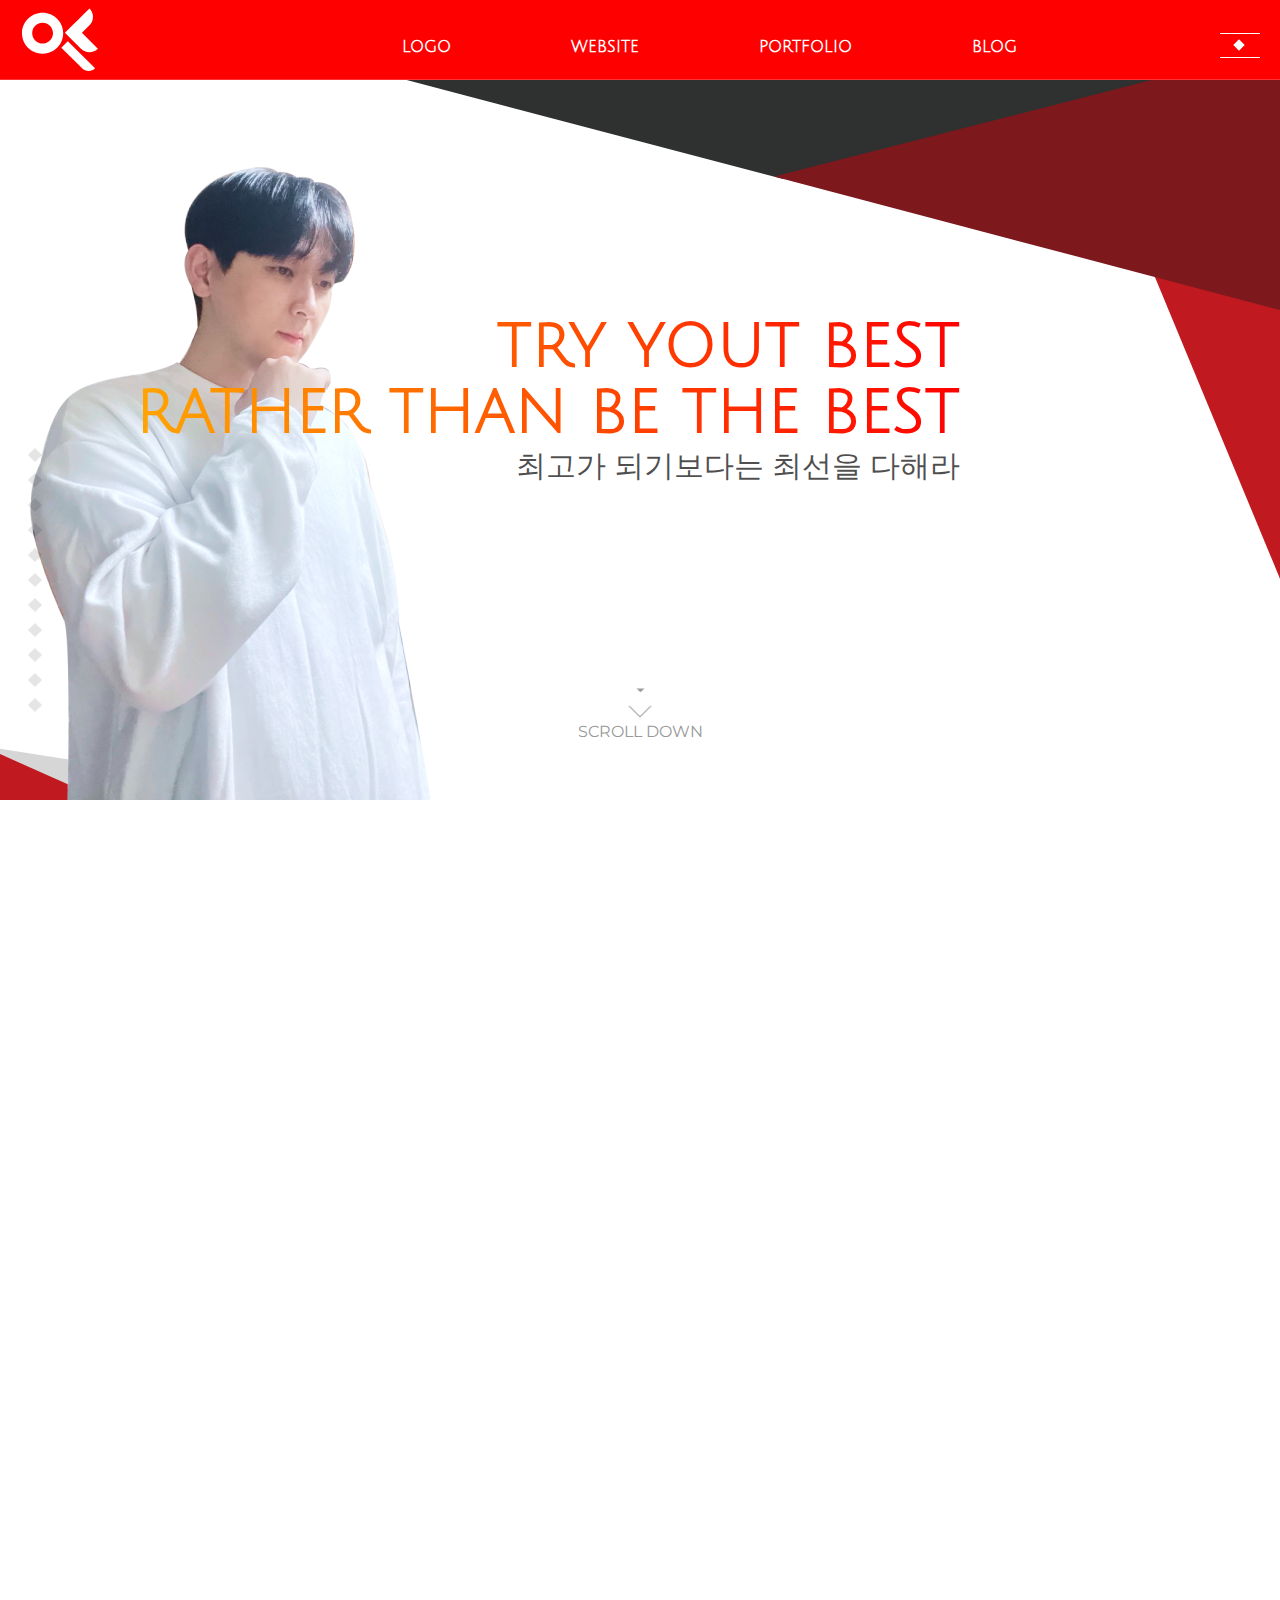
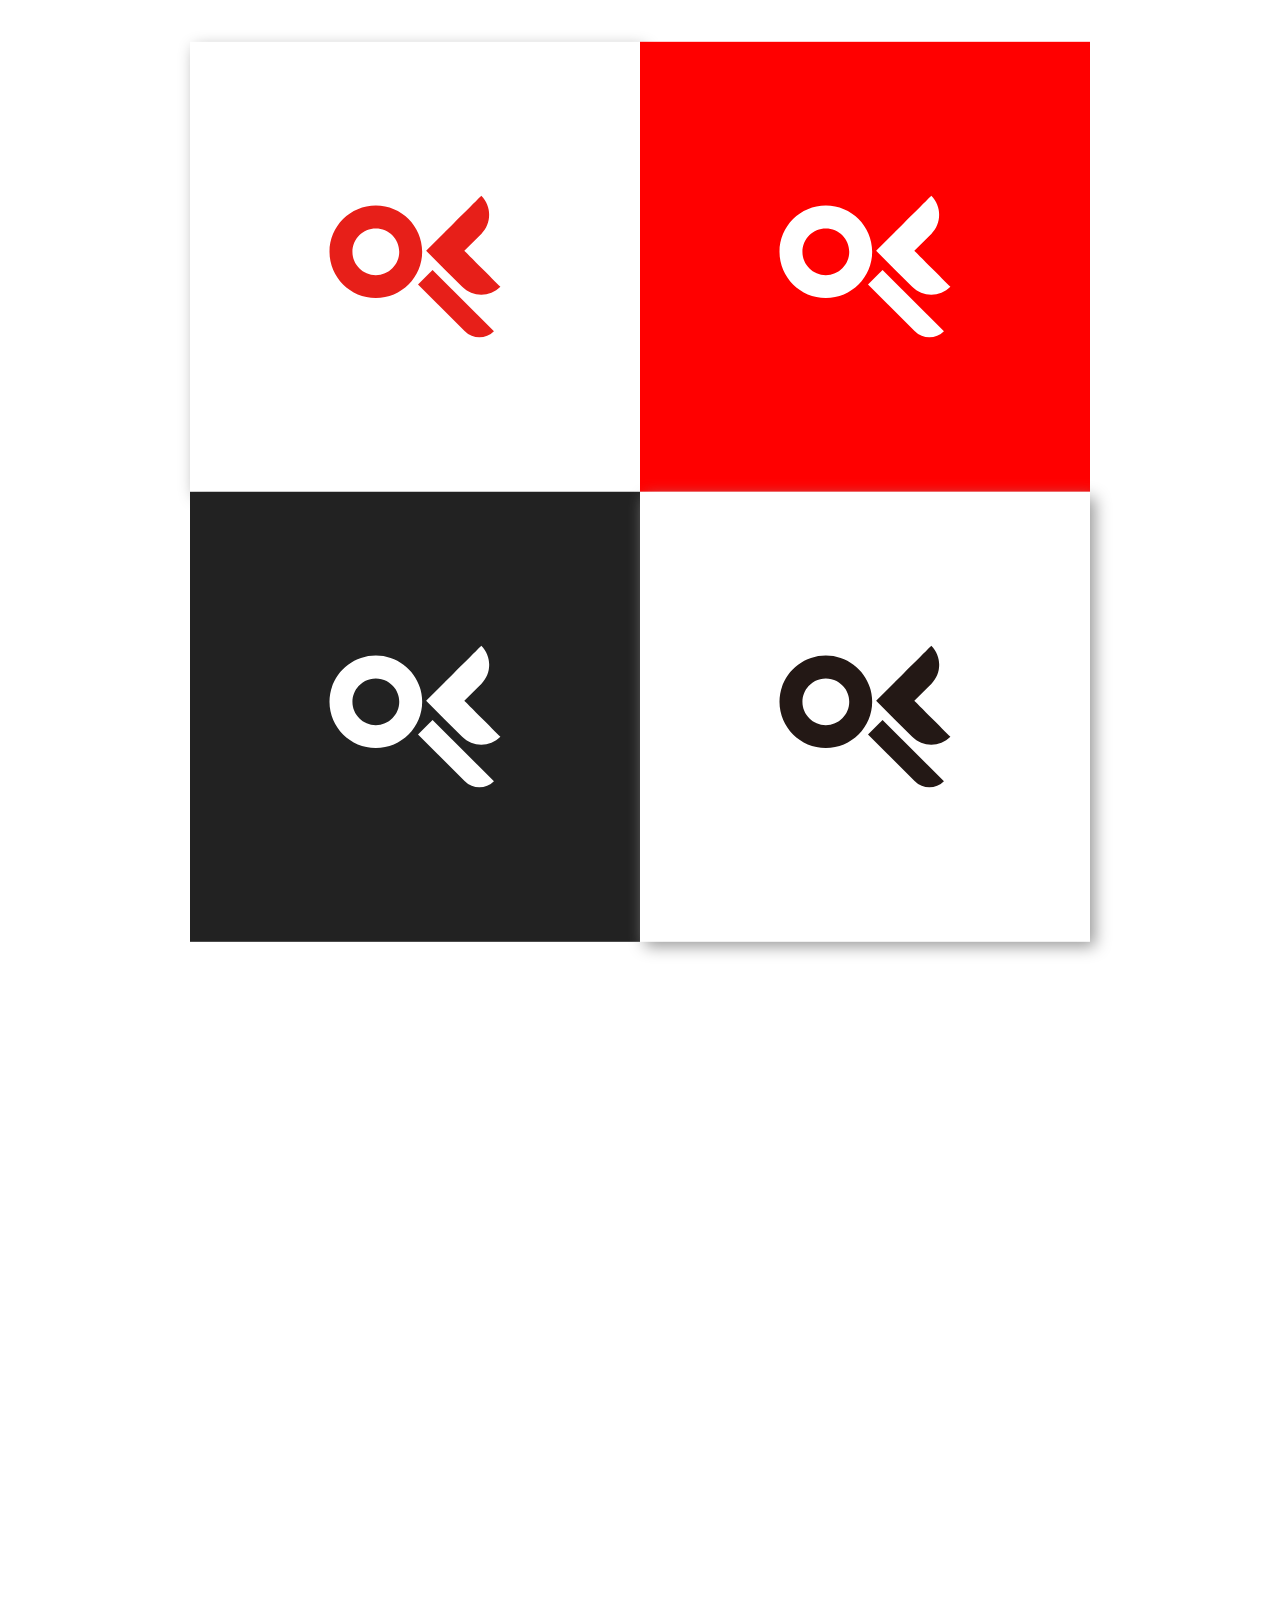
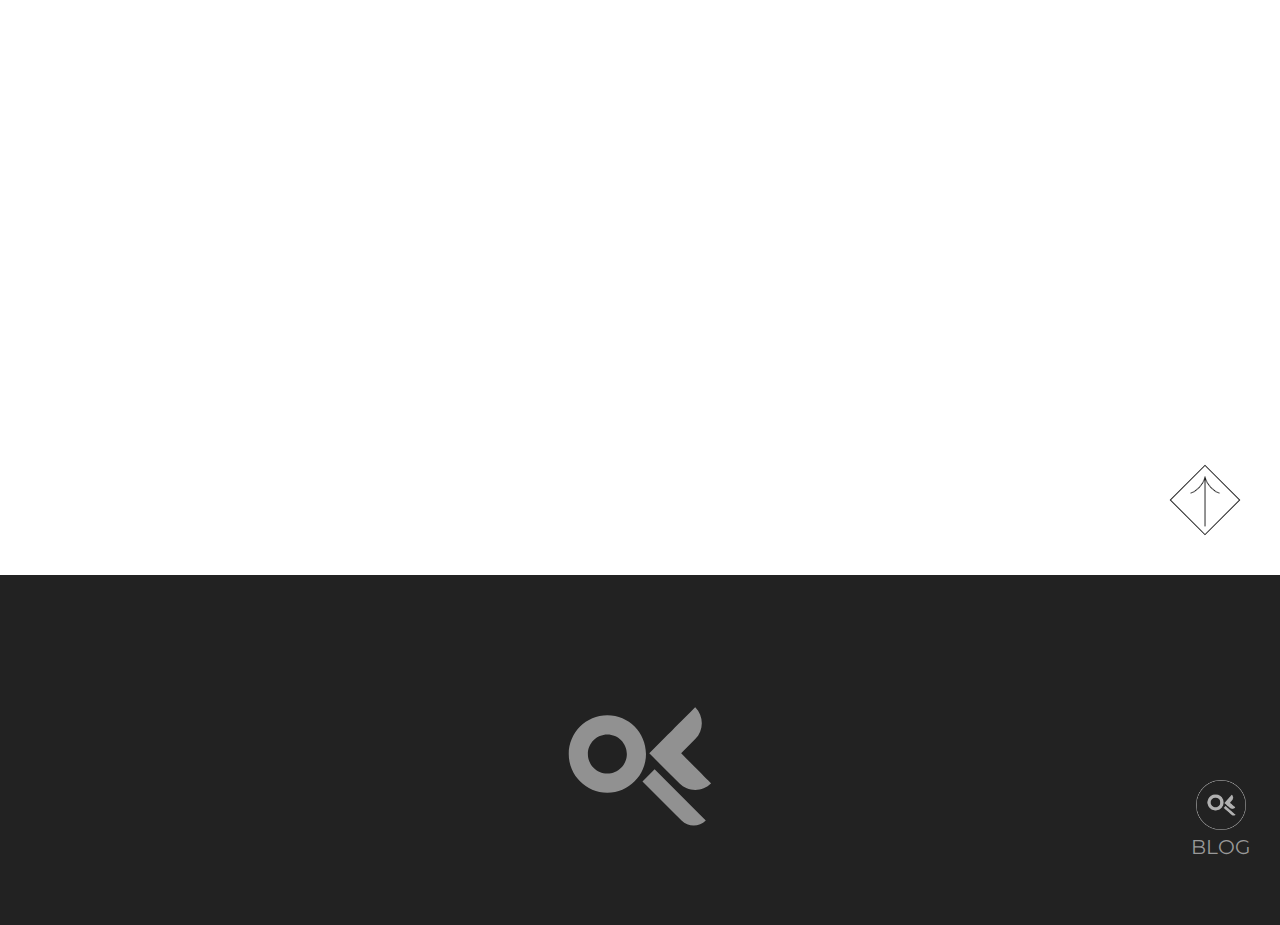
==== commit f1564f82: "수정" ====
--- a/index.html
+++ b/index.html
@@ -1,997 +1,1711 @@
 <!DOCTYPE html>
 <html lang="ko">
-  <head>
-    <meta charset="UTF-8" />
-    <meta
-      name="viewport"
-      content="width=device-width, initial-scale=1.0, user-scalable=no, minimum-scale=1.0, maximum-scale=1.0"
-    />
-    <title>YWH PORTFOLIO</title>
-    <link rel="stylesheet" href="css/reset.css" />
-    <link rel="stylesheet" href="css/index.css" />
-
-    <!-- 구글폰트 "Julius Sans One" -->
-    <link
-      href="https://fonts.googleapis.com/css2?family=Gowun+Dodum&family=Julius+Sans+One&display=swap"
-      rel="stylesheet"
-    />
-    <link
-      href="https://fonts.googleapis.com/css2?family=Montserrat:ital,wght@0,100..900;1,100..900&display=swap"
-      rel="stylesheet"
-    />
-
-    <script src="js/jquery-3.7.1.min.js"></script>
-    <script src="js/index.js"></script>
-    <!-- 반응형 모바일 ,태블릿 포지션 주의 확인 가로,세로스크롤 주의 , 세로 줄였을 때 변화없는지 확인, vh단위 주의 overflow로 박스 여백 숨기기 -->
-  </head>
-  <body>
-    <!-- header -->
-    <header>
-      <div class="header_main">
-        <div class="main_line1"></div>
-        <div class="main_line2"></div>
-        <div class="main_point">
-          <img src="img/logo_w.svg" alt="main_logo" />
+    <head>
+        <meta charset="UTF-8" />
+        <meta
+            name="viewport"
+            content="width=device-width, initial-scale=1.0, user-scalable=no, minimum-scale=1.0, maximum-scale=1.0"
+        />
+        <title>YWH PORTFOLIO</title>
+        <link rel="stylesheet" href="css/reset.css" />
+        <link rel="stylesheet" href="css/index.css" />
+
+        <link
+            rel="stylesheet"
+            href="https://cdnjs.cloudflare.com/ajax/libs/font-awesome/6.6.0/css/all.min.css"
+            integrity="sha512-Kc323vGBEqzTmouAECnVceyQqyqdsSiqLQISBL29aUW4U/M7pSPA/gEUZQqv1cwx4OnYxTxve5UMg5GT6L4JJg=="
+            crossorigin="anonymous"
+            referrerpolicy="no-referrer"
+        />
+
+        <!-- 구글폰트 "Julius Sans One" -->
+        <link
+            href="https://fonts.googleapis.com/css2?family=Gowun+Dodum&family=Julius+Sans+One&display=swap"
+            rel="stylesheet"
+        />
+        <link
+            href="https://fonts.googleapis.com/css2?family=Montserrat:ital,wght@0,100..900;1,100..900&display=swap"
+            rel="stylesheet"
+        />
+
+        <script src="js/jquery-3.7.1.min.js"></script>
+        <script src="js/index.js"></script>
+        <!-- 반응형 모바일 ,태블릿 포지션 주의 확인 가로,세로스크롤 주의 , 세로 줄였을 때 변화없는지 확인, vh단위 주의 overflow로 박스 여백 숨기기 -->
+    </head>
+    <body>
+        <!-- header -->
+        <header>
+            <div class="header_main">
+                <div class="main_line1"></div>
+                <div class="main_line2"></div>
+                <div class="main_point">
+                    <img src="img/logo_w.svg" alt="main_logo" />
+                </div>
+                <div class="main_1"></div>
+                <div class="main_2"></div>
+            </div>
+
+            <nav>
+                <h1>
+                    <a href="index.html">
+                        <img src="img/logo_r.svg" alt="logo_red" />
+                    </a>
+                    <a class="logo_w" href="index.html"
+                        ><img src="img/logo_w.svg" alt="logo_white"
+                    /></a>
+                </h1>
+                <div class="red_line"></div>
+                <div class="h_menu">
+                    <ul class="h_ul">
+                        <li>
+                            <div class="linebox">
+                                <div class="line_y">
+                                    <div class="one"></div>
+                                </div>
+                            </div>
+                            <a href="#">LOGO</a>
+                        </li>
+                        <li>
+                            <div class="linebox">
+                                <div class="line_y">
+                                    <div class="one"></div>
+                                </div>
+                            </div>
+                            <a href="#">WEBSITE</a>
+                        </li>
+                        <li>
+                            <div class="linebox">
+                                <div class="line_y">
+                                    <div class="one"></div>
+                                </div>
+                            </div>
+                            <a href="#">PORTFOLIO</a>
+                        </li>
+                        <li>
+                            <div class="linebox">
+                                <div class="line_y">
+                                    <div class="one"></div>
+                                </div>
+                            </div>
+                            <a
+                                href="https://blog.naver.com/geulam"
+                                target="blank"
+                                >BLOG</a
+                            >
+                        </li>
+                    </ul>
+                    <div class="menu_line">
+                        <div class="line1"></div>
+                        <div class="line2"></div>
+                        <div class="line3"></div>
+                    </div>
+                </div>
+
+                <!-- menu_list -->
+
+                <div class="menu_wrap">
+                    <div class="menu_list">
+                        <div class="menu_txt">
+                            <ul>
+                                <li>
+                                    <a href="#"
+                                        >LOGO
+                                        <div></div
+                                    ></a>
+                                </li>
+                                <li>
+                                    <a href="#"
+                                        >WEBSITE
+                                        <div></div
+                                    ></a>
+                                </li>
+                                <li>
+                                    <a href="#"
+                                        >PORTFOLIO
+                                        <div></div
+                                    ></a>
+                                </li>
+                                <li>
+                                    <a
+                                        href="https://blog.naver.com/geulam"
+                                        target="blank"
+                                        >BLOG
+                                        <div></div>
+                                        <img
+                                            class="link_img"
+                                            src="img/link_icon.png"
+                                            alt="blog_link_icon"
+                                    /></a>
+                                </li>
+                            </ul>
+                        </div>
+                    </div>
+                </div>
+            </nav>
+        </header>
+
+        <!-- #container -->
+        <div id="container">
+            <!-- .con0 -->
+            <section class="con0">
+                <!-- visual -->
+                <div id="visual">
+                    <div class="visual_bg"></div>
+                    <div class="visual_me">
+                        <img class="me" src="img/me2.png" alt="my_face" />
+                    </div>
+                    <div class="visual_txt">
+                        <h2 class="h2up">TRY YOUT BEST</h2>
+                        <h2 class="h2down">RATHER THAN BE THE BEST</h2>
+                        <h3 class="h3up">최고가 되기보다는 최선을 다해라</h3>
+                    </div>
+                    <!-- 스크롤다운 -->
+                    <div class="scroll">
+                        <img class="s_img1" src="img/scroll_move.png" />
+                        <img class="s_img2" src="img/scroll_arrow.png" />
+                        <p>SCROLL DOWN</p>
+                    </div>
+                </div>
+            </section>
+            <!-- .con1 -->
+            <section class="con1">
+                <ul>
+                    <li>
+                        <div class="p1_txt">
+                            <h2>
+                                <img
+                                    class="p1_logo"
+                                    src="img/logo_r.svg"
+                                    alt="logo"
+                                />을
+                            </h2>
+                            <h2 class="p1_po">
+                                소개합니다<img
+                                    class="p1_but"
+                                    src="img/button_red.png"
+                                />
+                            </h2>
+                        </div>
+                    </li>
+                    <li>
+                        <img src="img/html_icon.png" alt="html_icon" />
+                        <img src="img/css_icon.png" alt="css_icon" />
+                        <img src="img/jquery_icon.png" alt="jquery_icon" />
+                        <img src="img/ps_icon.png" alt="photoshop_icon" />
+                        <img src="img/ai_icon.png" alt="illust_icon" />
+                        <img src="img/figma_icon.png" alt="figma_cion" />
+                    </li>
+                </ul>
+                <ul class="p1_txt_move">
+                    <li>
+                        <h2 class="pro">PROFILE</h2>
+                        <h3>연완흠</h3>
+                        <p>Yeon Wan Heum_</p>
+                    </li>
+                    <li>
+                        <h3>충주공업고등학교 졸업</h3>
+                        <p>건축디자인과_</p>
+                    </li>
+                    <li>
+                        <h3>캐릭터 디자인 프리랜서</h3>
+                        <p>5년(2019~2023)_</p>
+                    </li>
+                    <li>
+                        <h3>민팃(AI개발팀 보조)</h3>
+                        <p>6개월(2023.12~2024.05)_</p>
+                    </li>
+                    <li>
+                        <h3>GTQ 1급</h3>
+                        <p>2024.08.24_</p>
+                    </li>
+                </ul>
+            </section>
+            <!--  .con2 -->
+            <section class="con2">
+                <div class="con2_txt">
+                    <ul class="con2_ul">
+                        <li>
+                            <div class="logo_txt_box">
+                                <p class="txt_1">DESIGN</p>
+                                <h2>LOGO</h2>
+                            </div>
+                        </li>
+                        <li class="logo_txt_up">
+                            <p class="txt_2">
+                                <strong>저의 이름</strong>앞 글자
+                                "<strong>연</strong>"으로
+                                <strong>로고</strong>를 만들었습니다
+                            </p>
+                        </li>
+                        <li class="logo_txt_up">
+                            <h3>날개 모양을 연상시키는 로고입니다</h3>
+                        </li>
+                        <li class="logo_txt_up">
+                            <p class="txt_3">
+                                새들은 어릴 적 부터 나는법을 터득하려고 포기하지
+                                않고<br />날개 짓을 하는 노력이 있습니다<br />저도
+                                그만큼 열심히 날개 짓을 해서<br />끊임없이
+                                노력을 한다는 의미로 제작하였습니다
+                            </p>
+                        </li>
+                        <li class="color_box"><p class="txt_4">COLOR</p></li>
+                        <li class="color_box">
+                            <ul class="color_box">
+                                <li>
+                                    <div class="color_red"></div>
+                                    <p class="c_r">FF0000</p>
+                                </li>
+                                <li>
+                                    <div class="color_black"></div>
+                                    <p class="c_k">222222</p>
+                                </li>
+                            </ul>
+                        </li>
+                    </ul>
+                    <!-- 로고 설명 박스 -->
+                    <div class="logo_wrap_yy">
+                        <div class="line_t"></div>
+                        <div class="line_b"></div>
+                        <div class="line_l"></div>
+                        <div class="line_r"></div>
+
+                        <ul class="logo_txt_yy">
+                            <li>
+                                <img src="img/Ellipse_1.png" />
+                                <span>&nbsp&nbsp+ ㅇ</span>
+                            </li>
+                            <li>
+                                <img src="img/Ellipse_2.png" />
+                                <span>+ ㅕ</span>
+                            </li>
+                            <li>
+                                <img src="img/Ellipse_3.png" />
+                                <span>+ ㄴ</span>
+                            </li>
+                        </ul>
+                    </div>
+
+                    <!-- 로고 박스 -->
+                    <svg
+                        viewBox="0 0 375 224"
+                        fill="none"
+                        xmlns="http://www.w3.org/2000/svg"
+                        xmlnsXlink="http://www.w3.org/1999/xlink"
+                        {...props}
+                    ></svg>
+
+                    <div class="p3box_wrap">
+                        <ul class="p3boxl">
+                            <li><img src="img/logo_r.svg" /></li>
+                            <li><img src="img/logo_w.svg" /></li>
+                        </ul>
+                        <ul class="p3boxr">
+                            <li><img src="img/logo_w.svg" /></li>
+                            <li><img src="img/logo_k.svg" /></li>
+                        </ul>
+                    </div>
+                </div>
+            </section>
+            <!-- .con3-->
+            <section class="con3">
+                <div class="pc4none">
+                    <div class="p4_main_txt">
+                        <p>DESIGN</p>
+                        <h2>WEB SITE</h2>
+                    </div>
+                    <!-- web site4 -->
+                    <div class="p4_wrap">
+                        <div class="p4_img"></div>
+                        <div class="p4_box_txt">
+                            <div class="p4_box1">
+                                <div class="p4_box2"></div>
+                                <div class="p4_txt_wrap">
+                                    <div class="p4_tt">
+                                        <p class="p4_web_txt">WEB·DESIGN</p>
+                                        <h2>AMUSIC</h2>
+                                        <p class="p4_txt_p">
+                                            정확한 사운드 여러장르의 음악<br />음악사이트를
+                                            디자인하였습니다
+                                        </p>
+                                    </div>
+                                    <div class="p4_t2">
+                                        <p class="p4_web_txt ff">DESIGN</p>
+                                        <h2>AMUSIC 시안</h2>
+                                        <p class="p4_txt_p cf">
+                                            AMUSIC 시안<br />디자인을
+                                            확인해보세요
+                                        </p>
+                                    </div>
+                                    <div class="p4_t3">
+                                        <p class="p4_web_txt">WEB CODING</p>
+                                        <h2 class="p4_x3">AMUSIC 코딩</h2>
+                                        <p class="p4_txt_p x2">
+                                            AMUSIC 코딩<br />사이트를
+                                            확인해보세요
+                                        </p>
+                                    </div>
+                                    <ul class="p4_button">
+                                        <li class="p4_but1">
+                                            <a href="#"><p>DESIGN</p></a>
+                                        </li>
+                                        <li class="p4_but2">
+                                            <a
+                                                href="https://dukongk.github.io/AMUSIC/"
+                                                target="_blank"
+                                                ><p>WEB</p></a
+                                            >
+                                        </li>
+                                    </ul>
+                                    <div class="p4_longbar">
+                                        <div class="p4_long"></div>
+                                        <span>100%</span>
+                                    </div>
+                                </div>
+                            </div>
+                        </div>
+                    </div>
+                </div>
+
+                <!-- w4 모바일 -->
+                <div class="mobile_page4">
+                    <!-- mo4_wrap -->
+                    <div class="mo4_main_txt">
+                        <p>DESIGN</p>
+                        <h2>WEB SITE</h2>
+                    </div>
+                    <div class="mo4_wrap">
+                        <ul class="mo4_link_box">
+                            <li class="link_d">
+                                <a href="#"><p>DESIGN</p></a>
+                            </li>
+                            <li class="link_w">
+                                <a
+                                    href="https://dukongk.github.io/AMUSIC/"
+                                    target="_blank"
+                                    ><p>WEB</p></a
+                                >
+                            </li>
+                        </ul>
+                        <div class="mo4_img">
+                            <div class="mo4_txt">
+                                <p class="main">WEB·DESIGN</p>
+                                <h2>AMUSIC</h2>
+                                <p class="m4_p">
+                                    정확한 사운드 여러장르의 음악<br />음악사이트를
+                                    디자인하였습니다
+                                </p>
+                            </div>
+                            <div class="mo4_op"></div>
+                        </div>
+                        <div class="mo4_box1">
+                            <div class="mo4_box2"></div>
+                            <p class="he">100%</p>
+                            <div class="mo4_long">
+                                <div class="mo4_long_bar"></div>
+                            </div>
+                        </div>
+                    </div>
+                </div>
+            </section>
+            <section class="con4">
+                <div class="pc5none">
+                    <!-- web site5 -->
+                    <div class="p5_wrap">
+                        <div class="p5_img"></div>
+                        <div class="p5_box_txt">
+                            <div class="p5_box1">
+                                <div class="p5_box2"></div>
+                                <div class="p5_txt_wrap">
+                                    <div class="p5_tt">
+                                        <p class="p5_web_txt">WEB·DESIGN</p>
+                                        <h2>CAMPING</h2>
+                                        <p class="p5_txt_p">
+                                            여러분의 마음을 따듯하게 해줄<br />캠핑
+                                            사이트를 디자인하였습니다
+                                        </p>
+                                    </div>
+                                    <div class="p5_t2">
+                                        <p class="p5_web_txt ff">DESIGN</p>
+                                        <h2>캠핑 시안</h2>
+                                        <p class="p5_txt_p cf">
+                                            캠핑 시안<br />디자인을 확인해보세요
+                                        </p>
+                                    </div>
+                                    <div class="p5_t3">
+                                        <p class="p5_web_txt">WEB CODING</p>
+                                        <h2 class="p5_x3">캠핑 코딩</h2>
+                                        <p class="p5_txt_p x2">
+                                            캠핑 코딩<br />사이트를 확인해보세요
+                                        </p>
+                                    </div>
+                                    <ul class="p5_button">
+                                        <li class="p5_but1">
+                                            <a href="#"><p>DESIGN</p></a>
+                                        </li>
+                                        <li class="p5_but2">
+                                            <a
+                                                href="https://dukongk.github.io/camping_emotion2/"
+                                                target="_blank"
+                                                ><p>WEB</p></a
+                                            >
+                                        </li>
+                                    </ul>
+                                    <div class="p5_longbar">
+                                        <div class="p5_long"></div>
+                                        <span>100%</span>
+                                    </div>
+                                </div>
+                            </div>
+                        </div>
+                    </div>
+                </div>
+
+                <!--w5 모바일 -->
+                <div class="mobile_page5">
+                    <!-- mo5_wrap -->
+
+                    <div class="mo5_wrap">
+                        <ul class="mo5_link_box">
+                            <li class="link_d">
+                                <a href="#"><p>DESIGN</p></a>
+                            </li>
+                            <li class="link_w">
+                                <a
+                                    href="https://dukongk.github.io/camping_emotion2/"
+                                    target="_blank"
+                                    ><p>WEB</p></a
+                                >
+                            </li>
+                        </ul>
+                        <div class="mo5_img">
+                            <div class="mo5_txt">
+                                <p class="main">WEB·DESIGN</p>
+                                <h2>CAMPING</h2>
+                                <p class="m5_p">
+                                    여러분의 마음을 따듯하게 해줄<br />캠핑
+                                    사이트를 디자인하였습니다
+                                </p>
+                            </div>
+                            <div class="mo5_op"></div>
+                        </div>
+                        <div class="mo5_box1">
+                            <div class="mo5_box2"></div>
+                            <p class="he">100%</p>
+                            <div class="mo5_long">
+                                <div class="mo5_long_bar"></div>
+                            </div>
+                        </div>
+                    </div>
+                </div>
+            </section>
+            <section class="con5">
+                <div class="pc6none">
+                    <!-- web site6 -->
+                    <div class="p6_wrap">
+                        <div class="p6_img"></div>
+                        <div class="p6_box_txt">
+                            <div class="p6_box1">
+                                <div class="p6_box2"></div>
+                                <div class="p6_txt_wrap">
+                                    <div class="p6_tt">
+                                        <p class="p6_web_txt">CLONE CODING</p>
+                                        <h2>toO 풀무원</h2>
+                                        <p class="p6_txt_p">
+                                            깨끗하게 마실 수 있는 물<br />toO
+                                            사이트를 코딩하였습니다
+                                        </p>
+                                    </div>
+                                    <div class="p6_t2">
+                                        <p class="p6_web_txt ff">DESIGN</p>
+                                        <h2>toO풀무원 시안</h2>
+                                        <p class="p6_txt_p cf">
+                                            toO풀무원 시안<br />디자인을
+                                            확인해보세요
+                                        </p>
+                                    </div>
+                                    <div class="p6_t3">
+                                        <p class="p6_web_txt">WEB CODING</p>
+                                        <h2 class="p6_x3">toO풀무원 코딩</h2>
+                                        <p class="p6_txt_p x2">
+                                            toO풀무원 코딩<br />사이트를
+                                            확인해보세요
+                                        </p>
+                                    </div>
+                                    <ul class="p6_button">
+                                        <li class="p6_but1">
+                                            <a href="#"><p>DESIGN</p></a>
+                                        </li>
+                                        <li class="p6_but2">
+                                            <a
+                                                href="https://dukongk.github.io/clonetoo/"
+                                                target="_blank"
+                                                ><p>WEB</p></a
+                                            >
+                                        </li>
+                                    </ul>
+                                    <div class="p6_longbar">
+                                        <div class="p6_long"></div>
+                                        <span>100%</span>
+                                    </div>
+                                </div>
+                            </div>
+                        </div>
+                    </div>
+                </div>
+
+                <!-- w6 모바일 -->
+                <div class="mobile_page6">
+                    <!-- mo6_wrap -->
+
+                    <div class="mo6_wrap">
+                        <ul class="mo6_link_box">
+                            <li class="link_d">
+                                <a href="#"><p>DESIGN</p></a>
+                            </li>
+                            <li class="link_w">
+                                <a
+                                    href="https://dukongk.github.io/clonetoo/"
+                                    target="_blank"
+                                    ><p>WEB</p></a
+                                >
+                            </li>
+                        </ul>
+                        <div class="mo6_img">
+                            <div class="mo6_txt">
+                                <p class="main">WEB·DESIGN</p>
+                                <h2>toO 풀무원</h2>
+                                <p class="m6_p">
+                                    깨끗하게 마실 수 있는 물<br />toO 사이트를
+                                    코딩하였습니다
+                                </p>
+                            </div>
+                            <div class="mo6_op"></div>
+                        </div>
+                        <div class="mo6_box1">
+                            <div class="mo6_box2"></div>
+                            <p class="he">100%</p>
+                            <div class="mo6_long">
+                                <div class="mo6_long_bar"></div>
+                            </div>
+                        </div>
+                    </div>
+                </div>
+            </section>
+            <section class="con6">
+                <div class="pc7none">
+                    <!-- web site5 -->
+                    <div class="p7_wrap">
+                        <div class="p7_img"></div>
+                        <div class="p7_box_txt">
+                            <div class="p7_box1">
+                                <div class="p7_box2"></div>
+                                <div class="p7_txt_wrap">
+                                    <div class="p7_tt">
+                                        <p class="p7_web_txt">CLONE CODING</p>
+                                        <h2>STORY TACO</h2>
+                                        <p class="p7_txt_p">
+                                            또 다른 당신을 만나는 곳<br />스토리
+                                            타코의 사이트를 코딩하였습니다
+                                        </p>
+                                    </div>
+                                    <div class="p7_t2">
+                                        <p class="p7_web_txt ff">DESIGN</p>
+                                        <h2>스토리타코 시안</h2>
+                                        <p class="p7_txt_p cf">
+                                            스토리타코 시안<br />디자인을
+                                            확인해보세요
+                                        </p>
+                                    </div>
+                                    <div class="p7_t3">
+                                        <p class="p7_web_txt">WEB CODING</p>
+                                        <h2 class="p7_x3">스토리타코 코딩</h2>
+                                        <p class="p7_txt_p x2">
+                                            스토리타코 코딩<br />사이트를
+                                            확인해보세요
+                                        </p>
+                                    </div>
+                                    <ul class="p7_button">
+                                        <li class="p7_but1">
+                                            <a href="#"><p>DESIGN</p></a>
+                                        </li>
+                                        <li class="p7_but2">
+                                            <a
+                                                href="https://dukongk.github.io/clonestorytaco/"
+                                                target="_blank"
+                                                ><p>WEB</p></a
+                                            >
+                                        </li>
+                                    </ul>
+                                    <div class="p7_longbar">
+                                        <div class="p7_long"></div>
+                                        <span>100%</span>
+                                    </div>
+                                </div>
+                            </div>
+                        </div>
+                    </div>
+                </div>
+                <!-- w7 모바일 -->
+                <div class="mobile_page7">
+                    <!-- mo7_wrap -->
+
+                    <div class="mo7_wrap">
+                        <ul class="mo7_link_box">
+                            <li class="link_d">
+                                <a href="#"><p>DESIGN</p></a>
+                            </li>
+                            <li class="link_w">
+                                <a
+                                    href="https://dukongk.github.io/clonestorytaco/"
+                                    target="_blank"
+                                    ><p>WEB</p></a
+                                >
+                            </li>
+                        </ul>
+                        <div class="mo7_img">
+                            <div class="mo7_txt">
+                                <p class="main">WEB·DESIGN</p>
+                                <h2>STORY TACO</h2>
+                                <p class="m7_p">
+                                    또 다른 당신을 만나는 곳<br />스토리 타코의
+                                    사이트를 코딩하였습니다
+                                </p>
+                            </div>
+                            <div class="mo7_op"></div>
+                        </div>
+                        <div class="mo7_box1">
+                            <div class="mo7_box2"></div>
+                            <p class="he">100%</p>
+                            <div class="mo7_long">
+                                <div class="mo7_long_bar"></div>
+                            </div>
+                        </div>
+                    </div>
+                </div>
+            </section>
+            <!-- con7 -->
+            <section class="con7">
+                <div class="ilust_box">
+                    <!-- <div class="ilust_1"></div> -->
+                    <ul class="p8_panel">
+                        <li class="bg1">
+                            <div class="p8_btn1"><p>전체 보기</p></div>
+                        </li>
+                        <li class="bg2">
+                            <div class="p8_btn2"><p>전체 보기</p></div>
+                        </li>
+                        <li class="bg3">
+                            <div class="p8_btn3"><p>전체 보기</p></div>
+                        </li>
+                    </ul>
+                    <div class="p8_script">
+                        <!-- 투두리스트 -->
+                        <div class="p8_modal mod1">
+                            <div class="p8_bg">
+                                <img class="close" src="img/close_button.png" />
+
+                                <div class="p8_wrap_box">
+                                    <div class="todo_bg">
+                                        <div class="todo_list_bg"></div>
+                                        <div class="p8_txt_wrap">
+                                            <section class="listinput">
+                                                <!-- 3개 모두 인라인요소라서 가로로 펼쳐진다 -->
+                                                <!-- <lable><p class="fontc">오늘의 할 일</p></lable> -->
+                                                <input id="user" />
+                                                <button id="add">
+                                                    <i
+                                                        class="fa-solid fa-plus"
+                                                    ></i>
+                                                </button>
+                                            </section>
+                                            <!-- tabs -->
+                                            <section>
+                                                <ul class="tabs">
+                                                    <!-- 탭이 고정이라 id값을 준다 -->
+                                                    <li id="all" class="on">
+                                                        전체보기
+                                                    </li>
+                                                    <li id="going">진행중</li>
+                                                    <li id="done">완료</li>
+                                                </ul>
+                                                <!-- taskBoard -->
+                                                <div id="taskBoard">
+                                                    <!-- 이거를 아래 for문에 담아준다 -->
+                                                </div>
+                                            </section>
+                                        </div>
+                                    </div>
+                                </div>
+                            </div>
+                        </div>
+                        <!-- 날씨api -->
+
+                        <div class="p8_modal mod2">
+                            <div class="p8_bg">
+                                <img class="close" src="img/close_button.png" />
+
+                                <div class="api_bg_wrap">
+                                    <div class="api_bg">
+                                        <div class="api_wrap">
+                                            <!-- <h2>도시별 날씨 조회</h2> -->
+
+                                            <div class="api_container">
+                                                <img id="icon" />
+                                                <div>
+                                                    <!-- <span>위치 :</span> -->
+                                                    <span id="place"></span>
+                                                </div>
+                                                <div class="id_flex">
+                                                    <div>
+                                                        <span>기온 :</span>
+                                                        <span id="temp"></span>
+                                                    </div>
+
+                                                    <div>
+                                                        <span>풍속 :</span>
+                                                        <span id="wind"></span>
+                                                    </div>
+
+                                                    <div>
+                                                        <span>날씨 :</span>
+                                                        <span id="des"></span>
+                                                    </div>
+                                                </div>
+                                                <!-- <img src="" id="imgWrap" /> -->
+                                            </div>
+                                            <button class="api_btn1 api_but">
+                                                서울
+                                            </button>
+                                            <button class="api_btn2 api_but">
+                                                부산
+                                            </button>
+                                            <button class="api_btn3 api_but">
+                                                인천
+                                            </button>
+                                            <button class="api_btn4 api_but">
+                                                일본
+                                            </button>
+                                        </div>
+                                    </div>
+                                </div>
+                            </div>
+                        </div>
+                        <!-- 숫자맞추기 -->
+
+                        <div class="p8_modal mod3">
+                            <div class="p8_bg">
+                                <img class="close" src="img/close_button.png" />
+                                <div class="game_bg">
+                                    <div class="game_wrap">
+                                        <div class="game">
+                                            <div class="box3"></div>
+                                            <div class="title_img">
+                                                <img src="img/game_title.png" />
+                                            </div>
+
+                                            <img
+                                                id="imgBox"
+                                                src="img/up_img.png"
+                                            />
+                                            <div id="result">
+                                                숫자를 입력해주세요
+                                            </div>
+                                            <div id="chance">
+                                                남은 기회 : 5번
+                                            </div>
+                                            <!-- input 의 type은 number 숫자타입만 올 수 있다(문자는 사용 불가) -->
+                                            <!-- onkeypress 엔터키 사용가능 -->
+                                            <!-- 키코드가 13이면 플레이를 호출해라 -->
+                                            <input
+                                                id="users"
+                                                type="number"
+                                                placeholder="1부터 100 입력"
+                                                onkeypress="if(event.keyCode == 13){play();}"
+                                            />
+                                            <button id="play" type="sbumit">
+                                                시작
+                                            </button>
+                                            <button id="reset" type="sbumit">
+                                                재시작
+                                            </button>
+
+                                            <!-- <div class="box1"></div>
+                                            <div class="box2"></div> -->
+                                        </div>
+                                    </div>
+                                </div>
+                            </div>
+                        </div>
+
+                        <!-- 숫자맞추기 -->
+
+                        <div class="javascript_txt">
+                            <ul class="script_ul">
+                                <li class="on">
+                                    <img
+                                        src="img/js_txt_todolist.png"
+                                        alt="자바스크립트"
+                                    />
+                                </li>
+                                <li>
+                                    <img
+                                        src="img/js_txt_todolist.png"
+                                        alt="자바스크립트"
+                                    />
+                                </li>
+                                <li>
+                                    <img
+                                        src="img/js_txt_todolist.png"
+                                        alt="자바스크립트"
+                                    />
+                                </li>
+                            </ul>
+                        </div>
+                    </div>
+                </div>
+
+                <!-- p8 페이드 버튼 -->
+                <ul class="p8_button">
+                    <li class="on">
+                        <div></div>
+                    </li>
+                    <li><div></div></li>
+                    <li><div></div></li>
+                </ul>
+                <!-- p8 페이드 다음 뒤 버튼 -->
+                <ul class="navi_bar">
+                    <li class="fade_b_l">
+                        <img src="img/fade_button_l.png" alt="prev_button" />
+                    </li>
+                    <li class="fade_b_r">
+                        <img src="img/fade_button_r.png" alt="next_button" />
+                    </li>
+                </ul>
+            </section>
+            <!-- .con8 -->
+            <section class="con8">
+                <div class="p9_wrap">
+                    <div class="p9_main_txt">
+                        <img src="img/point_red.png" />
+                        <p>여러 종류의 <strong>디자인</strong>을 만나보세요</p>
+                    </div>
+                    <ul class="p9_ul">
+                        <li>
+                            <div class="p9_box1">
+                                <!-- 텍스트 1-->
+                                <div class="p9_bg">
+                                    <div class="p9_txt">
+                                        <img
+                                            class="redp"
+                                            src="img/point_red.png"
+                                        />
+                                        <h2>매일매일 럭키박스</h2>
+                                        <p>
+                                            크리스마스에 풍성한 이벤트를<br />받아보실
+                                            수 있는 배너입니다
+                                        </p>
+                                        <div class="p9_view v1">VIEW MORE</div>
+                                    </div>
+                                </div>
+                            </div>
+                        </li>
+                        <li>
+                            <div class="p9_box2">
+                                <!-- 텍스트 2-->
+                                <div class="p9_bg">
+                                    <div class="p9_txt">
+                                        <img
+                                            class="redp"
+                                            src="img/point_red.png"
+                                        />
+                                        <h2>
+                                            2025 을사년<br />새해 쿠폰
+                                            받아가세요
+                                        </h2>
+                                        <p>
+                                            신년맞이를 위해 쿠폰이벤트<br />이미지를
+                                            제작하였습니다
+                                        </p>
+                                        <div class="p9_view v2">VIEW MORE</div>
+                                    </div>
+                                </div>
+                            </div>
+                        </li>
+                        <li>
+                            <div class="p9_box3">
+                                <!-- 텍스트 3-->
+                                <div class="p9_bg">
+                                    <div class="p9_txt">
+                                        <img
+                                            class="redp"
+                                            src="img/point_red.png"
+                                        />
+                                        <h2>썸머 배송 이벤트</h2>
+                                        <p>
+                                            시원하고 빠르게!<br />배송 관련
+                                            이벤트 이미지입니다
+                                        </p>
+                                        <div class="p9_view v3">VIEW MORE</div>
+                                    </div>
+                                </div>
+                            </div>
+                        </li>
+                        <li>
+                            <div class="p9_box4">
+                                <!-- 텍스트 4-->
+                                <div class="p9_bg">
+                                    <div class="p9_txt">
+                                        <img
+                                            class="redp"
+                                            src="img/point_red.png"
+                                        />
+                                        <h2>놀라운 선물이 팡!팡!팡!</h2>
+                                        <p>
+                                            다양한 선물들을<br />볼 수 있는
+                                            이미지입니다
+                                        </p>
+                                        <div class="p9_view v4">VIEW MORE</div>
+                                    </div>
+                                </div>
+                            </div>
+                        </li>
+                        <li>
+                            <div class="p9_box5">
+                                <!-- 텍스트 5-->
+                                <div class="p9_bg">
+                                    <div class="p9_txt">
+                                        <img
+                                            class="redp"
+                                            src="img/point_red.png"
+                                        />
+                                        <h2>안녕 여름아!</h2>
+                                        <p>
+                                            다가오는 여름!<br />가족들과 함께<br />즐거운
+                                            여행은 어떠신가요?
+                                        </p>
+                                        <div class="p9_view v5">VIEW MORE</div>
+                                    </div>
+                                </div>
+                            </div>
+                        </li>
+                        <li>
+                            <div class="p9_box6">
+                                <!-- 텍스트 6-->
+                                <div class="p9_bg">
+                                    <div class="p9_txt">
+                                        <img
+                                            class="redp"
+                                            src="img/point_red.png"
+                                        />
+                                        <h2>2025 을사년 뱀~</h2>
+                                        <p>뱀처럼 길~~게 복 받으세요</p>
+                                        <div class="p9_view v6">VIEW MORE</div>
+                                    </div>
+                                </div>
+                            </div>
+                        </li>
+                    </ul>
+
+                    <div class="next">
+                        <img src="img/next.png" />
+                    </div>
+                    <div class="back">
+                        <img src="img/back.png" />
+                    </div>
+                </div>
+                <!-- 모달창 -->
+                <!-- 1 -->
+                <div class="p9_modal p9_d1">
+                    <div class="p9_imgbox">
+                        <img class="p9btn p9btn1" src="img/p9_btn.png" />
+                        <img class="pt_1" src="img/poster_1.jpg" />
+                    </div>
+                </div>
+                <!-- 2 -->
+                <div class="p9_modal p9_d2">
+                    <div class="p9_imgbox">
+                        <img class="p9btn p9btn2" src="img/p9_btn.png" />
+                        <img class="pt_1" src="img/poster_2.jpg" />
+                    </div>
+                </div>
+                <!-- 3 -->
+                <div class="p9_modal p9_d3">
+                    <div class="p9_imgbox">
+                        <img class="p9btn p9btn3" src="img/p9_btn.png" />
+                        <img class="pt_1" src="img/poster-3.jpg" />
+                    </div>
+                </div>
+                <!-- 4 -->
+                <div class="p9_modal p9_d4">
+                    <div class="p9_imgbox">
+                        <img class="p9btn p9btn4" src="img/p9_btn.png" />
+                        <img class="pt_1" src="img/poster_4.jpg" />
+                    </div>
+                </div>
+                <!-- 5 -->
+                <div class="p9_modal p9_d5">
+                    <div class="p9_imgbox">
+                        <img class="p9btn p9btn5" src="img/p9_btn.png" />
+                        <img class="pt_1" src="img/poster_5.jpg" />
+                    </div>
+                </div>
+                <!-- 6 -->
+                <div class="p9_modal p9_d6">
+                    <div class="p9_imgbox">
+                        <img class="p9btn p9btn6" src="img/p9_btn.png" />
+                        <img class="pt_1" src="img/poster_6.jpg" />
+                    </div>
+                </div>
+            </section>
+            <section class="con9">
+                <!-- 그림 이미지 넣기 -->
+                <div class="c10_txt_move">
+                    <img src="img/point_red.png" />
+                    <p>PAINTING</p>
+                </div>
+                <!-- 이미지 크기 조절해서 가운데 맞게 하기 -->
+                <div class="p10_move">
+                    <ul>
+                        <li>
+                            <img src="img2/p-1.png" />
+                        </li>
+                        <li class="down"><img src="img2/p-5.png" /></li>
+                        <li><img src="img2/p-2.png" /></li>
+                        <li class="down"><img src="img2/p-3.png" /></li>
+                        <li><img src="img2/p-4.png" /></li>
+                        <li class="down"><img src="img2/p-6.png" /></li>
+                        <li><img src="img2/p-7.png" /></li>
+                        <li class="down"><img src="img2/p-8.png" /></li>
+                        <li><img src="img2/p-9.png" /></li>
+                        <li class="down"><img src="img2/p-10.png" /></li>
+                        <li><img src="img2/p-11.png" /></li>
+                        <li class="down"><img src="img2/p-12.png" /></li>
+                        <li><img src="img2/p-13.png" /></li>
+                        <li class="down"><img src="img2/p-14.png" /></li>
+                        <li>
+                            <img src="img2/p-1.png" />
+                        </li>
+                        <li class="down"><img src="img2/p-5.png" /></li>
+                        <li><img src="img2/p-2.png" /></li>
+                        <li class="down"><img src="img2/p-3.png" /></li>
+                        <li><img src="img2/p-4.png" /></li>
+                        <li class="down"><img src="img2/p-6.png" /></li>
+                        <li><img src="img2/p-7.png" /></li>
+                        <li class="down"><img src="img2/p-8.png" /></li>
+                        <li><img src="img2/p-9.png" /></li>
+                        <li class="down"><img src="img2/p-10.png" /></li>
+                        <li><img src="img2/p-11.png" /></li>
+                        <li class="down"><img src="img2/p-12.png" /></li>
+                        <li><img src="img2/p-13.png" /></li>
+                        <li class="down"><img src="img2/p-14.png" /></li>
+                        <li>
+                            <img src="img2/p-1.png" />
+                        </li>
+                        <li class="down"><img src="img2/p-5.png" /></li>
+                        <li><img src="img2/p-2.png" /></li>
+                        <li class="down"><img src="img2/p-3.png" /></li>
+                        <li><img src="img2/p-4.png" /></li>
+                        <li class="down"><img src="img2/p-6.png" /></li>
+                        <li><img src="img2/p-7.png" /></li>
+                        <li class="down"><img src="img2/p-8.png" /></li>
+                        <li><img src="img2/p-9.png" /></li>
+                        <li class="down"><img src="img2/p-10.png" /></li>
+                        <li><img src="img2/p-11.png" /></li>
+                        <li class="down"><img src="img2/p-12.png" /></li>
+                        <li><img src="img2/p-13.png" /></li>
+                        <li class="down"><img src="img2/p-14.png" /></li>
+                        <li>
+                            <img src="img2/p-1.png" />
+                        </li>
+                        <li class="down"><img src="img2/p-5.png" /></li>
+                        <li><img src="img2/p-2.png" /></li>
+                        <li class="down"><img src="img2/p-3.png" /></li>
+                        <li><img src="img2/p-4.png" /></li>
+                        <li class="down"><img src="img2/p-6.png" /></li>
+                        <li><img src="img2/p-7.png" /></li>
+                        <li class="down"><img src="img2/p-8.png" /></li>
+                        <li><img src="img2/p-9.png" /></li>
+                        <li class="down"><img src="img2/p-10.png" /></li>
+                        <li><img src="img2/p-11.png" /></li>
+                        <li class="down"><img src="img2/p-12.png" /></li>
+                        <li><img src="img2/p-13.png" /></li>
+                        <li class="down"><img src="img2/p-14.png" /></li>
+                    </ul>
+                </div>
+            </section>
+            <section class="con10">
+                <div class="p11_txt">
+                    <h2 class="h1d">DESIGN</h2>
+                    <h2 class="mar">
+                        PORTFOLIO
+                        <img src="img/point_red.png" />
+                    </h2>
+                </div>
+                <!-- footer box -->
+                <div class="footer_box">
+                    <div class="top_button">
+                        <a href="#">
+                            <img src="img/topbutton.png" />
+                        </a>
+                        <a href="#">
+                            <img class="tok" src="img/topbutton_k.png" />
+                        </a>
+                    </div>
+                    <div class="foter_line"></div>
+
+                    <div class="fo_wrap">
+                        <img src="img/logo_w.svg" />
+                        <ul>
+                            <li>
+                                <div class="tel">
+                                    <p>
+                                        <img src="img/point_red.png" />
+                                    </p>
+
+                                    <p><span>TEL_</span>010 4307 2076</p>
+                                    <p>
+                                        <span>EMALL_</span>sksmsenzhd@naver.com
+                                    </p>
+                                </div>
+                            </li>
+                            <li>
+                                <a
+                                    href="https://blog.naver.com/geulam"
+                                    target="blank"
+                                >
+                                    <img
+                                        src="img/blog_icon.png"
+                                        alt="blog_link"
+                                /></a>
+                                <p>BLOG</p>
+                            </li>
+                        </ul>
+                    </div>
+                </div>
+            </section>
         </div>
-        <div class="main_1"></div>
-        <div class="main_2"></div>
-      </div>
-
-      <nav>
-        <h1>
-          <a href="index.html">
-            <img src="img/logo_r.svg" alt="logo_red" />
-          </a>
-          <a class="logo_w" href="index.html"
-            ><img src="img/logo_w.svg" alt="logo_white"
-          /></a>
-        </h1>
-        <div class="red_line"></div>
-        <div class="h_menu">
-          <ul class="h_ul">
+
+        <!-- navi -->
+        <ul id="navi">
             <li>
-              <div class="linebox">
-                <div class="line_y">
-                  <div class="one"></div>
-                </div>
-              </div>
-              <a href="#">LOGO</a>
+                <div class="line"></div>
+                <p>HOME</p>
             </li>
             <li>
-              <div class="linebox">
-                <div class="line_y">
-                  <div class="one"></div>
-                </div>
-              </div>
-              <a href="#">WEBSITE</a>
+                <div class="line"></div>
+                <p>PROFILE</p>
             </li>
             <li>
-              <div class="linebox">
-                <div class="line_y">
-                  <div class="one"></div>
-                </div>
-              </div>
-              <a href="#">PORTFOLIO</a>
+                <div class="line"></div>
+                <p>LOGO</p>
             </li>
             <li>
-              <div class="linebox">
-                <div class="line_y">
-                  <div class="one"></div>
-                </div>
-              </div>
-              <a href="https://blog.naver.com/geulam" target="blank">BLOG</a>
-            </li>
-          </ul>
-          <div class="menu_line">
-            <div class="line1"></div>
-            <div class="line2"></div>
-            <div class="line3"></div>
-          </div>
-        </div>
-
-        <!-- menu_list -->
-
-        <div class="menu_wrap">
-          <div class="menu_list">
-            <div class="menu_txt">
-              <ul>
-                <li>
-                  <a href="#"
-                    >LOGO
-                    <div></div
-                  ></a>
-                </li>
-                <li>
-                  <a href="#"
-                    >WEBSITE
-                    <div></div
-                  ></a>
-                </li>
-                <li>
-                  <a href="#"
-                    >PORTFOLIO
-                    <div></div
-                  ></a>
-                </li>
-                <li>
-                  <a href="https://blog.naver.com/geulam" target="blank"
-                    >BLOG
-                    <div></div>
-                    <img class="link_img" src="img/link_icon.png"
-                  /></a>
-                </li>
-              </ul>
-            </div>
-          </div>
-        </div>
-      </nav>
-    </header>
-
-    <!-- #container -->
-    <div id="container">
-      <!-- .con0 -->
-      <section class="con0">
-        <!-- visual -->
-        <div id="visual">
-          <div class="visual_bg"></div>
-          <div class="visual_me">
-            <img class="me" src="img/me2.png" alt="my_face" />
-          </div>
-          <div class="visual_txt">
-            <h2 class="h2up">TRY YOUT BEST</h2>
-            <h2 class="h2down">RATHER THAN BE THE BEST</h2>
-            <h3 class="h3up">최고가 되기보다는 최선을 다해라</h3>
-          </div>
-          <!-- 스크롤다운 -->
-          <div class="scroll">
-            <img class="s_img1" src="img/scroll_move.png" />
-            <img class="s_img2" src="img/scroll_arrow.png" />
-            <p>SCROLL DOWN</p>
-          </div>
-        </div>
-      </section>
-      <!-- .con1 -->
-      <section class="con1">
-        <ul>
-          <li>
-            <div class="p1_txt">
-              <h2><img class="p1_logo" src="img/logo_r.svg" />을</h2>
-              <h2 class="p1_po">
-                소개합니다<img class="p1_but" src="img/button_red.png" />
-              </h2>
-            </div>
-          </li>
-          <li>
-            <img src="img/html_icon.png" alt="html_icon" />
-            <img src="img/css_icon.png" alt="css_icon" />
-            <img src="img/jquery_icon.png" alt="jquery_icon" />
-            <img src="img/ps_icon.png" alt="photoshop_icon" />
-            <img src="img/ai_icon.png" alt="illust_icon" />
-            <img src="img/figma_icon.png" alt="figma_cion" />
-          </li>
-        </ul>
-        <ul class="p1_txt_move">
-          <li>
-            <h2 class="pro">PROFILE</h2>
-            <h3>연완흠</h3>
-            <p>Yeon Wan Heum_</p>
-          </li>
-          <li>
-            <h3>충주공업고등학교 졸업</h3>
-            <p>건축디자인과_</p>
-          </li>
-          <li>
-            <h3>캐릭터 디자인 프리랜서</h3>
-            <p>5년(2019~2023)_</p>
-          </li>
-          <li>
-            <h3>민팃(AI개발팀 보조)</h3>
-            <p>6개월(2023.12~2024.05)_</p>
-          </li>
-          <li>
-            <h3>GTQ 1급</h3>
-            <p>2024.08.24_</p>
-          </li>
-        </ul>
-      </section>
-      <!--  .con2 -->
-      <section class="con2">
-        <div class="con2_txt">
-          <ul class="con2_ul">
-            <li>
-              <div class="logo_txt_box">
-                <p class="txt_1">DESIGN</p>
-                <h2>LOGO</h2>
-              </div>
-            </li>
-            <li class="logo_txt_up">
-              <p class="txt_2">
-                <strong>저의 이름</strong>앞 글자 "<strong>연</strong>"으로
-                <strong>로고</strong>를 만들었습니다
-              </p>
-            </li>
-            <li class="logo_txt_up">
-              <h3>날개 모양을 연상시키는 로고입니다</h3>
-            </li>
-            <li class="logo_txt_up">
-              <p class="txt_3">
-                새들은 어릴 적 부터 나는법을 터득하려고 포기하지 않고<br />날개
-                짓을 하는 노력이 있습니다<br />저도 그만큼 열심히 날개 짓을
-                해서<br />끊임없이 노력을 한다는 의미로 제작하였습니다
-              </p>
-            </li>
-            <li class="color_box"><p class="txt_4">COLOR</p></li>
-            <li class="color_box">
-              <ul class="color_box">
-                <li>
-                  <div class="color_red"></div>
-                  <p class="c_r">FF0000</p>
-                </li>
-                <li>
-                  <div class="color_black"></div>
-                  <p class="c_k">222222</p>
-                </li>
-              </ul>
-            </li>
-          </ul>
-          <!-- 로고 설명 박스 -->
-          <div class="logo_wrap_yy">
-            <div class="line_t"></div>
-            <div class="line_b"></div>
-            <div class="line_l"></div>
-            <div class="line_r"></div>
-
-            <ul class="logo_txt_yy">
-              <li>
-                <img src="img/Ellipse_1.png" />
-                <span>&nbsp&nbsp+ ㅇ</span>
-              </li>
-              <li>
-                <img src="img/Ellipse_2.png" />
-                <span>+ ㅕ</span>
-              </li>
-              <li>
-                <img src="img/Ellipse_3.png" />
-                <span>+ ㄴ</span>
-              </li>
-            </ul>
-          </div>
-
-          <!-- 로고 박스 -->
-          <svg
-            viewBox="0 0 375 224"
-            fill="none"
-            xmlns="http://www.w3.org/2000/svg"
-            xmlnsXlink="http://www.w3.org/1999/xlink"
-            {...props}
-          ></svg>
-
-          <div class="p3box_wrap">
-            <ul class="p3boxl">
-              <li><img src="img/logo_r.svg" /></li>
-              <li><img src="img/logo_w.svg" /></li>
-            </ul>
-            <ul class="p3boxr">
-              <li><img src="img/logo_w.svg" /></li>
-              <li><img src="img/logo_k.svg" /></li>
-            </ul>
-          </div>
-        </div>
-      </section>
-      <!-- .con3-->
-      <section class="con3">
-        <div class="pc4none">
-          <div class="p4_main_txt">
-            <p>DESIGN</p>
-            <h2>WEB SITE</h2>
-          </div>
-          <!-- web site4 -->
-          <div class="p4_wrap">
-            <div class="p4_img"></div>
-            <div class="p4_box_txt">
-              <div class="p4_box1">
-                <div class="p4_box2"></div>
-                <div class="p4_txt_wrap">
-                  <div class="p4_tt">
-                    <p class="p4_web_txt">WEB·DESIGN</p>
-                    <h2>AMUSIC</h2>
-                    <p class="p4_txt_p">
-                      정확한 사운드 여러장르의 음악<br />음악사이트를
-                      디자인하였습니다
-                    </p>
-                  </div>
-                  <div class="p4_t2">
-                    <p class="p4_web_txt ff">DESIGN</p>
-                    <h2>AMUSIC 시안</h2>
-                    <p class="p4_txt_p cf">
-                      AMUSIC 시안<br />디자인을 확인해보세요
-                    </p>
-                  </div>
-                  <div class="p4_t3">
-                    <p class="p4_web_txt">WEB CODING</p>
-                    <h2 class="p4_x3">AMUSIC 코딩</h2>
-                    <p class="p4_txt_p x2">
-                      AMUSIC 코딩<br />사이트를 확인해보세요
-                    </p>
-                  </div>
-                  <ul class="p4_button">
-                    <li class="p4_but1">
-                      <a href="#"><p>DESIGN</p></a>
-                    </li>
-                    <li class="p4_but2">
-                      <a
-                        href="https://dukongk.github.io/AMUSIC/"
-                        target="_blank"
-                        ><p>WEB</p></a
-                      >
-                    </li>
-                  </ul>
-                  <div class="p4_longbar">
-                    <div class="p4_long"></div>
-                    <span>100%</span>
-                  </div>
-                </div>
-              </div>
-            </div>
-          </div>
-        </div>
-
-        <!-- w4 모바일 -->
-        <div class="mobile_page4">
-          <!-- mo4_wrap -->
-          <div class="mo4_main_txt">
-            <p>DESIGN</p>
-            <h2>WEB SITE</h2>
-          </div>
-          <div class="mo4_wrap">
-            <ul class="mo4_link_box">
-              <li class="link_d">
-                <a href="#"><p>DESIGN</p></a>
-              </li>
-              <li class="link_w">
-                <a href="https://dukongk.github.io/AMUSIC/" target="_blank"
-                  ><p>WEB</p></a
-                >
-              </li>
-            </ul>
-            <div class="mo4_img">
-              <div class="mo4_txt">
-                <p class="main">WEB·DESIGN</p>
-                <h2>AMUSIC</h2>
-                <p class="m4_p">
-                  정확한 사운드 여러장르의 음악<br />음악사이트를
-                  디자인하였습니다
-                </p>
-              </div>
-              <div class="mo4_op"></div>
-            </div>
-            <div class="mo4_box1">
-              <div class="mo4_box2"></div>
-              <p class="he">100%</p>
-              <div class="mo4_long">
-                <div class="mo4_long_bar"></div>
-              </div>
-            </div>
-          </div>
-        </div>
-      </section>
-      <section class="con4">
-        <div class="pc5none">
-          <!-- web site5 -->
-          <div class="p5_wrap">
-            <div class="p5_img"></div>
-            <div class="p5_box_txt">
-              <div class="p5_box1">
-                <div class="p5_box2"></div>
-                <div class="p5_txt_wrap">
-                  <div class="p5_tt">
-                    <p class="p5_web_txt">WEB·DESIGN</p>
-                    <h2>CAMPING</h2>
-                    <p class="p5_txt_p">
-                      여러분의 마음을 따듯하게 해줄<br />캠핑 사이트를
-                      디자인하였습니다
-                    </p>
-                  </div>
-                  <div class="p5_t2">
-                    <p class="p5_web_txt ff">DESIGN</p>
-                    <h2>캠핑 시안</h2>
-                    <p class="p5_txt_p cf">
-                      캠핑 시안<br />디자인을 확인해보세요
-                    </p>
-                  </div>
-                  <div class="p5_t3">
-                    <p class="p5_web_txt">WEB CODING</p>
-                    <h2 class="p5_x3">캠핑 코딩</h2>
-                    <p class="p5_txt_p x2">
-                      캠핑 코딩<br />사이트를 확인해보세요
-                    </p>
-                  </div>
-                  <ul class="p5_button">
-                    <li class="p5_but1">
-                      <a href="#"><p>DESIGN</p></a>
-                    </li>
-                    <li class="p5_but2">
-                      <a
-                        href="https://dukongk.github.io/camping_emotion2/"
-                        target="_blank"
-                        ><p>WEB</p></a
-                      >
-                    </li>
-                  </ul>
-                  <div class="p5_longbar">
-                    <div class="p5_long"></div>
-                    <span>100%</span>
-                  </div>
-                </div>
-              </div>
-            </div>
-          </div>
-        </div>
-
-        <!--w5 모바일 -->
-        <div class="mobile_page5">
-          <!-- mo5_wrap -->
-
-          <div class="mo5_wrap">
-            <ul class="mo5_link_box">
-              <li class="link_d">
-                <a href="#"><p>DESIGN</p></a>
-              </li>
-              <li class="link_w">
-                <a
-                  href="https://dukongk.github.io/camping_emotion2/"
-                  target="_blank"
-                  ><p>WEB</p></a
-                >
-              </li>
-            </ul>
-            <div class="mo5_img">
-              <div class="mo5_txt">
-                <p class="main">WEB·DESIGN</p>
-                <h2>CAMPING</h2>
-                <p class="m5_p">
-                  여러분의 마음을 따듯하게 해줄<br />캠핑 사이트를
-                  디자인하였습니다
-                </p>
-              </div>
-              <div class="mo5_op"></div>
-            </div>
-            <div class="mo5_box1">
-              <div class="mo5_box2"></div>
-              <p class="he">100%</p>
-              <div class="mo5_long">
-                <div class="mo5_long_bar"></div>
-              </div>
-            </div>
-          </div>
-        </div>
-      </section>
-      <section class="con5">
-        <div class="pc6none">
-          <!-- web site6 -->
-          <div class="p6_wrap">
-            <div class="p6_img"></div>
-            <div class="p6_box_txt">
-              <div class="p6_box1">
-                <div class="p6_box2"></div>
-                <div class="p6_txt_wrap">
-                  <div class="p6_tt">
-                    <p class="p6_web_txt">CLONE CODING</p>
-                    <h2>toO 풀무원</h2>
-                    <p class="p6_txt_p">
-                      깨끗하게 마실 수 있는 물<br />toO 사이트를 코딩하였습니다
-                    </p>
-                  </div>
-                  <div class="p6_t2">
-                    <p class="p6_web_txt ff">DESIGN</p>
-                    <h2>toO풀무원 시안</h2>
-                    <p class="p6_txt_p cf">
-                      toO풀무원 시안<br />디자인을 확인해보세요
-                    </p>
-                  </div>
-                  <div class="p6_t3">
-                    <p class="p6_web_txt">WEB CODING</p>
-                    <h2 class="p6_x3">toO풀무원 코딩</h2>
-                    <p class="p6_txt_p x2">
-                      toO풀무원 코딩<br />사이트를 확인해보세요
-                    </p>
-                  </div>
-                  <ul class="p6_button">
-                    <li class="p6_but1">
-                      <a href="#"><p>DESIGN</p></a>
-                    </li>
-                    <li class="p6_but2">
-                      <a
-                        href="https://dukongk.github.io/clonetoo/"
-                        target="_blank"
-                        ><p>WEB</p></a
-                      >
-                    </li>
-                  </ul>
-                  <div class="p6_longbar">
-                    <div class="p6_long"></div>
-                    <span>100%</span>
-                  </div>
-                </div>
-              </div>
-            </div>
-          </div>
-        </div>
-
-        <!-- w6 모바일 -->
-        <div class="mobile_page6">
-          <!-- mo6_wrap -->
-
-          <div class="mo6_wrap">
-            <ul class="mo6_link_box">
-              <li class="link_d">
-                <a href="#"><p>DESIGN</p></a>
-              </li>
-              <li class="link_w">
-                <a href="https://dukongk.github.io/clonetoo/" target="_blank"
-                  ><p>WEB</p></a
-                >
-              </li>
-            </ul>
-            <div class="mo6_img">
-              <div class="mo6_txt">
-                <p class="main">WEB·DESIGN</p>
-                <h2>toO 풀무원</h2>
-                <p class="m6_p">
-                  깨끗하게 마실 수 있는 물<br />toO 사이트를 코딩하였습니다
-                </p>
-              </div>
-              <div class="mo6_op"></div>
-            </div>
-            <div class="mo6_box1">
-              <div class="mo6_box2"></div>
-              <p class="he">100%</p>
-              <div class="mo6_long">
-                <div class="mo6_long_bar"></div>
-              </div>
-            </div>
-          </div>
-        </div>
-      </section>
-      <section class="con6">
-        <div class="pc7none">
-          <!-- web site5 -->
-          <div class="p7_wrap">
-            <div class="p7_img"></div>
-            <div class="p7_box_txt">
-              <div class="p7_box1">
-                <div class="p7_box2"></div>
-                <div class="p7_txt_wrap">
-                  <div class="p7_tt">
-                    <p class="p7_web_txt">CLONE CODING</p>
-                    <h2>STORY TACO</h2>
-                    <p class="p7_txt_p">
-                      또 다른 당신을 만나는 곳<br />스토리 타코의 사이트를
-                      코딩하였습니다
-                    </p>
-                  </div>
-                  <div class="p7_t2">
-                    <p class="p7_web_txt ff">DESIGN</p>
-                    <h2>스토리타코 시안</h2>
-                    <p class="p7_txt_p cf">
-                      스토리타코 시안<br />디자인을 확인해보세요
-                    </p>
-                  </div>
-                  <div class="p7_t3">
-                    <p class="p7_web_txt">WEB CODING</p>
-                    <h2 class="p7_x3">스토리타코 코딩</h2>
-                    <p class="p7_txt_p x2">
-                      스토리타코 코딩<br />사이트를 확인해보세요
-                    </p>
-                  </div>
-                  <ul class="p7_button">
-                    <li class="p7_but1">
-                      <a href="#"><p>DESIGN</p></a>
-                    </li>
-                    <li class="p7_but2">
-                      <a
-                        href="https://dukongk.github.io/clonestorytaco/"
-                        target="_blank"
-                        ><p>WEB</p></a
-                      >
-                    </li>
-                  </ul>
-                  <div class="p7_longbar">
-                    <div class="p7_long"></div>
-                    <span>100%</span>
-                  </div>
-                </div>
-              </div>
-            </div>
-          </div>
-        </div>
-        <!-- w7 모바일 -->
-        <div class="mobile_page7">
-          <!-- mo7_wrap -->
-
-          <div class="mo7_wrap">
-            <ul class="mo7_link_box">
-              <li class="link_d">
-                <a href="#"><p>DESIGN</p></a>
-              </li>
-              <li class="link_w">
-                <a
-                  href="https://dukongk.github.io/clonestorytaco/"
-                  target="_blank"
-                  ><p>WEB</p></a
-                >
-              </li>
-            </ul>
-            <div class="mo7_img">
-              <div class="mo7_txt">
-                <p class="main">WEB·DESIGN</p>
-                <h2>STORY TACO</h2>
-                <p class="m7_p">
-                  또 다른 당신을 만나는 곳<br />스토리 타코의 사이트를
-                  코딩하였습니다
-                </p>
-              </div>
-              <div class="mo7_op"></div>
-            </div>
-            <div class="mo7_box1">
-              <div class="mo7_box2"></div>
-              <p class="he">100%</p>
-              <div class="mo7_long">
-                <div class="mo7_long_bar"></div>
-              </div>
-            </div>
-          </div>
-        </div>
-      </section>
-      <!-- con7 -->
-      <section class="con7">
-        <div class="ilust_box">
-          <!-- <div class="ilust_1"></div> -->
-          <ul class="p8_panel">
-            <li class="bg1">
-              <!-- <a href="#"><p>전체 보기</p></a> -->
-            </li>
-            <li class="bg2">
-              <!-- <a href="#"><p>전체 보기</p></a> -->
-            </li>
-            <li class="bg3">
-              <!-- <a href="#"><p>전체 보기</p></a> -->
-            </li>
-          </ul>
-        </div>
-
-        <!-- p8 페이드 버튼 -->
-        <ul class="p8_button">
-          <li class="on">
-            <div></div>
-          </li>
-          <li><div></div></li>
-          <li><div></div></li>
-        </ul>
-        <!-- p8 페이드 다음 뒤 버튼 -->
-        <ul class="navi_bar">
-          <li class="fade_b_l">
-            <img src="img/fade_button_l.png" />
-          </li>
-          <li class="fade_b_r">
-            <img src="img/fade_button_r.png" />
-          </li>
-        </ul>
-      </section>
-      <!-- .con8 -->
-      <section class="con8">
-        <div class="p9_wrap">
-          <div class="p9_main_txt">
-            <img src="img/point_red.png" />
-            <p>여러 종류의 <strong>디자인</strong>을 만나보세요</p>
-          </div>
-          <ul class="p9_ul">
-            <li>
-              <div class="p9_box1">
-                <!-- 텍스트 1-->
-                <div class="p9_bg">
-                  <div class="p9_txt">
-                    <img class="redp" src="img/point_red.png" />
-                    <h2>매일매일 럭키박스</h2>
-                    <p>
-                      크리스마스에 풍성한 이벤트를<br />받아보실 수 있는
-                      배너입니다
-                    </p>
-                    <div class="p9_view v1">VIEW MORE</div>
-                  </div>
-                </div>
-              </div>
+                <div class="line"></div>
+                <p>WEB SITE1</p>
             </li>
             <li>
-              <div class="p9_box2">
-                <!-- 텍스트 2-->
-                <div class="p9_bg">
-                  <div class="p9_txt">
-                    <img class="redp" src="img/point_red.png" />
-                    <h2>2025 을사년<br />새해 쿠폰 받아가세요</h2>
-                    <p>
-                      신년맞이를 위해 쿠폰이벤트<br />이미지를 제작하였습니다
-                    </p>
-                    <div class="p9_view v2">VIEW MORE</div>
-                  </div>
-                </div>
-              </div>
+                <div class="line"></div>
+                <p>WEB SITE2</p>
             </li>
             <li>
-              <div class="p9_box3">
-                <!-- 텍스트 3-->
-                <div class="p9_bg">
-                  <div class="p9_txt">
-                    <img class="redp" src="img/point_red.png" />
-                    <h2>썸머 배송 이벤트</h2>
-                    <p>시원하고 빠르게!<br />배송 관련 이벤트 이미지입니다</p>
-                    <div class="p9_view v3">VIEW MORE</div>
-                  </div>
-                </div>
-              </div>
+                <div class="line"></div>
+                <p>WEB SITE3</p>
             </li>
             <li>
-              <div class="p9_box4">
-                <!-- 텍스트 4-->
-                <div class="p9_bg">
-                  <div class="p9_txt">
-                    <img class="redp" src="img/point_red.png" />
-                    <h2>놀라운 선물이 팡!팡!팡!</h2>
-                    <p>다양한 선물들을<br />볼 수 있는 이미지입니다</p>
-                    <div class="p9_view v4">VIEW MORE</div>
-                  </div>
-                </div>
-              </div>
+                <div class="line"></div>
+                <p>WEB SITE4</p>
             </li>
             <li>
-              <div class="p9_box5">
-                <!-- 텍스트 5-->
-                <div class="p9_bg">
-                  <div class="p9_txt">
-                    <img class="redp" src="img/point_red.png" />
-                    <h2>안녕 여름아!</h2>
-                    <p>
-                      다가오는 여름!<br />가족들과 함께<br />즐거운 여행은
-                      어떠신가요?
-                    </p>
-                    <div class="p9_view v5">VIEW MORE</div>
-                  </div>
-                </div>
-              </div>
+                <div class="line"></div>
+                <p>ILLUST</p>
             </li>
             <li>
-              <div class="p9_box6">
-                <!-- 텍스트 6-->
-                <div class="p9_bg">
-                  <div class="p9_txt">
-                    <img class="redp" src="img/point_red.png" />
-                    <h2>2025 을사년 뱀~</h2>
-                    <p>뱀처럼 길~~게 복 받으세요</p>
-                    <div class="p9_view v6">VIEW MORE</div>
-                  </div>
-                </div>
-              </div>
+                <div class="line"></div>
+                <p>DESIGN</p>
             </li>
-          </ul>
-
-          <div class="next">
-            <img src="img/next.png" />
-          </div>
-          <div class="back">
-            <img src="img/back.png" />
-          </div>
-        </div>
-        <!-- 모달창 -->
-        <!-- 1 -->
-        <div class="p9_modal p9_d1">
-          <div class="p9_imgbox">
-            <img class="p9btn p9btn1" src="img/p9_btn.png" />
-            <img class="pt_1" src="img/poster_1.jpg" />
-          </div>
-        </div>
-        <!-- 2 -->
-        <div class="p9_modal p9_d2">
-          <div class="p9_imgbox">
-            <img class="p9btn p9btn2" src="img/p9_btn.png" />
-            <img class="pt_1" src="img/poster_2.jpg" />
-          </div>
-        </div>
-        <!-- 3 -->
-        <div class="p9_modal p9_d3">
-          <div class="p9_imgbox">
-            <img class="p9btn p9btn3" src="img/p9_btn.png" />
-            <img class="pt_1" src="img/poster-3.jpg" />
-          </div>
-        </div>
-        <!-- 4 -->
-        <div class="p9_modal p9_d4">
-          <div class="p9_imgbox">
-            <img class="p9btn p9btn4" src="img/p9_btn.png" />
-            <img class="pt_1" src="img/poster_4.jpg" />
-          </div>
-        </div>
-        <!-- 5 -->
-        <div class="p9_modal p9_d5">
-          <div class="p9_imgbox">
-            <img class="p9btn p9btn5" src="img/p9_btn.png" />
-            <img class="pt_1" src="img/poster_5.jpg" />
-          </div>
-        </div>
-        <!-- 6 -->
-        <div class="p9_modal p9_d6">
-          <div class="p9_imgbox">
-            <img class="p9btn p9btn6" src="img/p9_btn.png" />
-            <img class="pt_1" src="img/poster_6.jpg" />
-          </div>
-        </div>
-      </section>
-      <section class="con9">
-        <!-- 그림 이미지 넣기 -->
-        <div class="c10_txt_move">
-          <img src="img/point_red.png" />
-          <p>PAINTING</p>
-        </div>
-        <!-- 이미지 크기 조절해서 가운데 맞게 하기 -->
-        <div class="p10_move">
-          <ul>
             <li>
-              <img src="img2/p-1.png" />
+                <div class="line"></div>
+                <p>PAINTING</p>
             </li>
-            <li class="down"><img src="img2/p-5.png" /></li>
-            <li><img src="img2/p-2.png" /></li>
-            <li class="down"><img src="img2/p-3.png" /></li>
-            <li><img src="img2/p-4.png" /></li>
-            <li class="down"><img src="img2/p-6.png" /></li>
-            <li><img src="img2/p-7.png" /></li>
-            <li class="down"><img src="img2/p-8.png" /></li>
-            <li><img src="img2/p-9.png" /></li>
-            <li class="down"><img src="img2/p-10.png" /></li>
-            <li><img src="img2/p-11.png" /></li>
-            <li class="down"><img src="img2/p-12.png" /></li>
-            <li><img src="img2/p-13.png" /></li>
-            <li class="down"><img src="img2/p-14.png" /></li>
             <li>
-              <img src="img2/p-1.png" />
+                <div class="line"></div>
+                <p>FOOTER</p>
             </li>
-            <li class="down"><img src="img2/p-5.png" /></li>
-            <li><img src="img2/p-2.png" /></li>
-            <li class="down"><img src="img2/p-3.png" /></li>
-            <li><img src="img2/p-4.png" /></li>
-            <li class="down"><img src="img2/p-6.png" /></li>
-            <li><img src="img2/p-7.png" /></li>
-            <li class="down"><img src="img2/p-8.png" /></li>
-            <li><img src="img2/p-9.png" /></li>
-            <li class="down"><img src="img2/p-10.png" /></li>
-            <li><img src="img2/p-11.png" /></li>
-            <li class="down"><img src="img2/p-12.png" /></li>
-            <li><img src="img2/p-13.png" /></li>
-            <li class="down"><img src="img2/p-14.png" /></li>
-            <li>
-              <img src="img2/p-1.png" />
-            </li>
-            <li class="down"><img src="img2/p-5.png" /></li>
-            <li><img src="img2/p-2.png" /></li>
-            <li class="down"><img src="img2/p-3.png" /></li>
-            <li><img src="img2/p-4.png" /></li>
-            <li class="down"><img src="img2/p-6.png" /></li>
-            <li><img src="img2/p-7.png" /></li>
-            <li class="down"><img src="img2/p-8.png" /></li>
-            <li><img src="img2/p-9.png" /></li>
-            <li class="down"><img src="img2/p-10.png" /></li>
-            <li><img src="img2/p-11.png" /></li>
-            <li class="down"><img src="img2/p-12.png" /></li>
-            <li><img src="img2/p-13.png" /></li>
-            <li class="down"><img src="img2/p-14.png" /></li>
-            <li>
-              <img src="img2/p-1.png" />
-            </li>
-            <li class="down"><img src="img2/p-5.png" /></li>
-            <li><img src="img2/p-2.png" /></li>
-            <li class="down"><img src="img2/p-3.png" /></li>
-            <li><img src="img2/p-4.png" /></li>
-            <li class="down"><img src="img2/p-6.png" /></li>
-            <li><img src="img2/p-7.png" /></li>
-            <li class="down"><img src="img2/p-8.png" /></li>
-            <li><img src="img2/p-9.png" /></li>
-            <li class="down"><img src="img2/p-10.png" /></li>
-            <li><img src="img2/p-11.png" /></li>
-            <li class="down"><img src="img2/p-12.png" /></li>
-            <li><img src="img2/p-13.png" /></li>
-            <li class="down"><img src="img2/p-14.png" /></li>
-          </ul>
-        </div>
-      </section>
-      <section class="con10">
-        <div class="p11_txt">
-          <h2 class="h1d">DESIGN</h2>
-          <h2 class="mar">
-            PORTFOLIO
-            <img src="img/point_red.png" />
-          </h2>
-        </div>
-        <!-- footer box -->
-        <div class="footer_box">
-          <div class="top_button">
-            <a href="#">
-              <img src="img/topbutton.png" />
-            </a>
-            <a href="#">
-              <img class="tok" src="img/topbutton_k.png" />
-            </a>
-          </div>
-          <div class="foter_line"></div>
-
-          <div class="fo_wrap">
-            <img src="img/logo_w.svg" />
-            <ul>
-              <li>
-                <div class="tel">
-                  <p>
-                    <img src="img/point_red.png" />
-                  </p>
-
-                  <p><span>TEL_</span>010 4307 2076</p>
-                  <p><span>EMALL_</span>sksmsenzhd@naver.com</p>
-                </div>
-              </li>
-              <li>
-                <a href="https://blog.naver.com/geulam" target="blank">
-                  <img src="img/blog_icon.png"
-                /></a>
-                <p>BLOG</p>
-              </li>
-            </ul>
-          </div>
-        </div>
-      </section>
-    </div>
-
-    <!-- navi -->
-    <ul id="navi">
-      <li>
-        <div class="line"></div>
-        <p>HOME</p>
-      </li>
-      <li>
-        <div class="line"></div>
-        <p>PROFILE</p>
-      </li>
-      <li>
-        <div class="line"></div>
-        <p>LOGO</p>
-      </li>
-      <li>
-        <div class="line"></div>
-        <p>WEB SITE1</p>
-      </li>
-      <li>
-        <div class="line"></div>
-        <p>WEB SITE2</p>
-      </li>
-      <li>
-        <div class="line"></div>
-        <p>WEB SITE3</p>
-      </li>
-      <li>
-        <div class="line"></div>
-        <p>WEB SITE4</p>
-      </li>
-      <li>
-        <div class="line"></div>
-        <p>ILLUST</p>
-      </li>
-      <li>
-        <div class="line"></div>
-        <p>DESIGN</p>
-      </li>
-      <li>
-        <div class="line"></div>
-        <p>PAINTING</p>
-      </li>
-      <li>
-        <div class="line"></div>
-        <p>FOOTER</p>
-      </li>
-    </ul>
-  </body>
+        </ul>
+
+        <script>
+            // 투두리스트
+
+            // 인풋요소랑 버튼요소를 가져온다
+            let user = document.querySelector("#user"),
+                // console.log(user);
+                add = document.querySelector("#add"),
+                // console.log(add);
+                tabs = document.querySelectorAll(".tabs li");
+            // console.log(tab)
+
+            let mode = "all";
+            let filterList = [];
+
+            let taskList = []; // 인풋에 입력한 내용을 담을 수 있는 배열---
+
+            // 버튼을 클릭하면------------------------------------------
+            add.addEventListener("click", addTask);
+
+            // 함수를 만든다------------------------------------------------
+            function addTask() {
+                // console.log("클릭");
+                // let taskContent = user.value;
+                // console.log(taskContent);
+                // taskList.push(taskContent); // 배열에 컨텐츠내용을 넣는다
+                // console.log(taskList);
+                // 취소선 생기게 하는 법
+
+                let task = {
+                    id: randomId(), //고유번호
+                    taskContent: user.value,
+                    isComplete: false,
+                };
+
+                taskList.push(task);
+                // console.log(taskList);
+
+                user.value = ""; //입력한것을 지워야함
+                render(); // 화면에 보여줌
+            }
+
+            // render -----------------------------------------------------------
+
+            function render() {
+                // console.log("render");
+
+                // result 변수 생성
+                let result = "";
+
+                // list --------------------------
+                let list = [];
+                if (mode == "all") {
+                    list = taskList;
+                } else {
+                    list = filterList;
+                }
+
+                for (let i = 0; i < list.length; i++) {
+                    if (list[i].isComplete == true) {
+                        result += `<div class="task">
+                                                    <div class="task-done">${list[i].taskContent}</div>
+                                                            <div>
+                                                        <button onclick="complete(${list[i].id})">체크</button>
+                                                        <button onclick="deleteTask(${list[i].id})">삭제</button>
+                                                            </div>
+                                                </div>`;
+                    } else {
+                        result += `<div class="task">
+                                                    <div>${list[i].taskContent}</div>
+                                                            <div>
+                                                        <button onclick="complete(${list[i].id})">체크</button>
+                                                        <button onclick="deleteTask(${list[i].id})">삭제</button>
+                                                            </div>
+                                                </div>`;
+                    }
+                }
+                //taskBoard에 result를 추가하겠다 html
+                document.querySelector("#taskBoard").innerHTML = result;
+            }
+
+            // 체크버튼 함수------------------------------------------------
+            function complete(id) {
+                // console.log("체크");
+                for (let i = 0; i < taskList.length; i++) {
+                    if (taskList[i].id == id) {
+                        taskList[i].isComplete = !taskList[i].isComplete; // 고정값으로 true 를 넣어주면 안된다
+                    }
+                }
+                // render();
+                filter();
+            }
+
+            // 체크버튼을 누르면 모두 true로 변경된다.
+            // 날짜를 이용해서 index번호를 만들려고한다--------------------------------
+
+            randomId();
+            function randomId() {
+                // console.log(Date.now());
+                // 1970년 1월1일을 기준으로 밀리초가 나옴
+                return Date.now();
+            }
+
+            // 삭제버튼 함수----deleteTask----------------------------------------------
+            // 체크버튼을 참고하여 만든다
+            // splice 활용 시작위치는 i  1개만 제거
+            // deleteTask();
+            function deleteTask(id) {
+                // console.log("삭제");
+                for (let i = 0; i < taskList.length; i++) {
+                    if (taskList[i].id == id) {
+                        taskList.splice(i, 1);
+                    }
+                }
+                // console.log(taskList);
+                // render();
+                filter();
+            }
+            // tab 클릭하면 on이 실행됨
+            tabs.forEach((tab, index) => {
+                tab.addEventListener("click", (event) => {
+                    // console.log(`${item}${index}`);
+
+                    tabs.forEach((tab) => {
+                        tab.classList.remove("on");
+                    });
+                    tabs[index].classList.add("on");
+                    filter(event);
+                });
+            });
+
+            function filter(event) {
+                // console.log("필터")
+                // console.log(event);
+                // console.log(event.target.id);
+
+                if (event) {
+                    mode = event.target.id;
+                }
+
+                // mode = event.target.id;
+                filterList = [];
+
+                if (mode == "all") {
+                    // console.log("all");
+                    render();
+                } else if (mode == "going") {
+                    // console.log("going");
+                    for (let i = 0; i < taskList.length; i++) {
+                        if (taskList[i].isComplete == false) {
+                            filterList.push(taskList[i]);
+                        }
+                        console.log("진행중", filterList);
+                    }
+                    render();
+                } else {
+                    // console.log("done");
+                    for (let i = 0; i < taskList.length; i++) {
+                        if (taskList[i].isComplete == true) {
+                            filterList.push(taskList[i]);
+                        }
+                        console.log("끝남", filterList);
+                    }
+                    render();
+                }
+            }
+
+            // 날씨 api
+            let temp = document.querySelector("#temp"),
+                place = document.querySelector("#place"),
+                wind = document.querySelector("#wind"),
+                des = document.querySelector("#des"),
+                iconBox = document.querySelector("#icon"),
+                btn1 = document.querySelector(".api_btn1"),
+                btn2 = document.querySelector(".api_btn2"),
+                btn3 = document.querySelector(".api_btn3"),
+                btn4 = document.querySelector(".api_btn4");
+            // console.log(des);
+            // 위치는 영어로만 가능
+
+            btn1.addEventListener("click", () => {
+                let cityname = "seoul";
+                let API_key = "6318681f8e7fdfa2c4328d03b8a3b758";
+
+                // 형식
+                // &lang=kr 한국어변경 날씨
+                // &units=metric 한국어 기온
+
+                const getWeather = async () => {
+                    let response = await fetch(
+                        `https://api.openweathermap.org/data/2.5/weather?q=${cityname}&appid=${API_key}&lang=kr&units=metric`
+                    );
+                    // console.log(response);
+                    // json 입력
+                    let data = await response.json();
+                    console.log(data);
+                    temp.textContent = data.main.temp;
+                    place.textContent = data.name;
+                    wind.textContent = data.wind.speed;
+                    des.textContent = data.weather[0].description;
+
+                    // 아이콘
+                    icon = data.weather[0].icon;
+                    console.log(icon);
+                    iconUrl = `http://openweathermap.org/img/wn/${icon}@2x.png`;
+                    console.log(iconUrl);
+
+                    iconBox.setAttribute("src", iconUrl);
+
+                    // 원하는 이미지 넣기
+                    let sun;
+                    if (icon == " 01d") {
+                        sun =
+                            "https://cdn-icons-png.flaticon.com/512/4440/4440839.png";
+                    } else if (icon == "02d") {
+                        sun =
+                            "https://cdn-icons-png.flaticon.com/512/5370/5370498.png";
+                    } else {
+                        sun =
+                            "https://cdn-icons-png.flaticon.com/512/1247/1247767.png";
+                    }
+
+                    imgWrap.src = sun;
+                };
+
+                getWeather();
+            });
+
+            btn2.addEventListener("click", () => {
+                let cityname = "busan";
+                let API_key = "6318681f8e7fdfa2c4328d03b8a3b758";
+
+                // 형식
+                // &lang=kr 한국어변경 날씨
+                // &units=metric 한국어 기온
+
+                const getWeather = async () => {
+                    let response = await fetch(
+                        `https://api.openweathermap.org/data/2.5/weather?q=${cityname}&appid=${API_key}&lang=kr&units=metric`
+                    );
+                    // console.log(response);
+                    // json 입력
+                    let data = await response.json();
+                    console.log(data);
+                    temp.textContent = data.main.temp;
+                    place.textContent = data.name;
+                    wind.textContent = data.wind.speed;
+                    des.textContent = data.weather[0].description;
+
+                    // 아이콘
+                    icon = data.weather[0].icon;
+                    console.log(icon);
+                    iconUrl = `http://openweathermap.org/img/wn/${icon}@2x.png`;
+                    console.log(iconUrl);
+
+                    iconBox.setAttribute("src", iconUrl);
+
+                    // 원하는 이미지 넣기
+                    let sun;
+                    if (icon == " 01d") {
+                        sun =
+                            "https://cdn-icons-png.flaticon.com/512/4440/4440839.png";
+                    } else if (icon == "02d") {
+                        sun =
+                            "https://cdn-icons-png.flaticon.com/512/5370/5370498.png";
+                    } else {
+                        sun =
+                            "https://cdn-icons-png.flaticon.com/512/1247/1247767.png";
+                    }
+
+                    imgWrap.src = sun;
+                };
+
+                getWeather();
+            });
+
+            btn3.addEventListener("click", () => {
+                let cityname = "incheon";
+                let API_key = "6318681f8e7fdfa2c4328d03b8a3b758";
+
+                // 형식
+                // &lang=kr 한국어변경 날씨
+                // &units=metric 한국어 기온
+
+                const getWeather = async () => {
+                    let response = await fetch(
+                        `https://api.openweathermap.org/data/2.5/weather?q=${cityname}&appid=${API_key}&lang=kr&units=metric`
+                    );
+                    // console.log(response);
+                    // json 입력
+                    let data = await response.json();
+                    console.log(data);
+                    temp.textContent = data.main.temp;
+                    place.textContent = data.name;
+                    wind.textContent = data.wind.speed;
+                    des.textContent = data.weather[0].description;
+
+                    // 아이콘
+                    icon = data.weather[0].icon;
+                    console.log(icon);
+                    iconUrl = `http://openweathermap.org/img/wn/${icon}@2x.png`;
+                    console.log(iconUrl);
+
+                    iconBox.setAttribute("src", iconUrl);
+
+                    // 원하는 이미지 넣기
+                    let sun;
+                    if (icon == " 01d") {
+                        sun =
+                            "https://cdn-icons-png.flaticon.com/512/4440/4440839.png";
+                    } else if (icon == "02d") {
+                        sun =
+                            "https://cdn-icons-png.flaticon.com/512/5370/5370498.png";
+                    } else {
+                        sun =
+                            "https://cdn-icons-png.flaticon.com/512/1247/1247767.png";
+                    }
+
+                    imgWrap.src = sun;
+                };
+
+                getWeather();
+            });
+
+            btn4.addEventListener("click", () => {
+                let cityname = "japan";
+                let API_key = "6318681f8e7fdfa2c4328d03b8a3b758";
+
+                // 형식
+                // &lang=kr 한국어변경 날씨
+                // &units=metric 한국어 기온
+
+                const getWeather = async () => {
+                    let response = await fetch(
+                        `https://api.openweathermap.org/data/2.5/weather?q=${cityname}&appid=${API_key}&lang=kr&units=metric`
+                    );
+                    // console.log(response);
+                    // json 입력
+                    let data = await response.json();
+                    console.log(data);
+                    temp.textContent = data.main.temp;
+                    place.textContent = data.name;
+                    wind.textContent = data.wind.speed;
+                    des.textContent = data.weather[0].description;
+
+                    // 아이콘
+                    icon = data.weather[0].icon;
+                    console.log(icon);
+                    iconUrl = `http://openweathermap.org/img/wn/${icon}@2x.png`;
+                    console.log(iconUrl);
+
+                    iconBox.setAttribute("src", iconUrl);
+
+                    // 원하는 이미지 넣기
+                    let sun;
+                    if (icon == " 01d") {
+                        sun =
+                            "https://cdn-icons-png.flaticon.com/512/4440/4440839.png";
+                    } else if (icon == "02d") {
+                        sun =
+                            "https://cdn-icons-png.flaticon.com/512/5370/5370498.png";
+                    } else {
+                        sun =
+                            "https://cdn-icons-png.flaticon.com/512/1247/1247767.png";
+                    }
+
+                    imgWrap.src = sun;
+                };
+
+                getWeather();
+            });
+
+            // 숫자맞추기
+
+            let result = document.querySelector("#result"),
+                chance = document.querySelector("#chance"),
+                users = document.querySelector("#users"),
+                playBtn = document.querySelector("#play"),
+                resetBtn = document.querySelector("#reset");
+            // 찬스s에 5라는 숫자를 담음
+            let chances = 5;
+            let gameOver = false;
+            // 이미 입력한 숫자입니다 출력하기 위한 변수 빈배열
+            let history = [];
+            //---------------------------------------------------------------------
+            // 2.random 수 만들기(1~100까지의 수)
+            // 함수로 담는다
+            // 숫자를 작은(*5 + 1) 수 부터 테스트 후 조절
+            function randomNum() {
+                computerNum = Math.floor(Math.random() * 100 + 1);
+                // 숫자 나오는지 콘솔로 확인
+                // console.log(computerNum);
+            }
+            // 함수 호출
+            randomNum();
+            // 4.시작버튼을 클릭했을 때 play함수를 호출한다
+            // 플레이버튼을 누르면 play()함수로 들어감
+            // click,함수명에 괄호를 열면 숫자가 안나온다
+            //-------------------------------------------------------------------------
+            playBtn.addEventListener("click", play);
+            // 3.play 버튼을 누르면 시작되야함
+            // 사용자가 입력한 값을 가져온다
+            function play() {
+                let userNum = users.value;
+                // console.log(userNum);
+
+                // 5. 1~100사이의 수가 아니라면 "1과 100까지의 숫자를 입력하세요"문구가 나오게함
+                // result if else
+                if (userNum < 1 || userNum > 100) {
+                    result.textContent = "1부터 100까지의 숫자를 입력하세요";
+                    // 다시 호출한 곳으로 보낸다 return
+                    return;
+                }
+                // 이미 입력한 숫자입니다 콘솔로그
+                // console.log(history.includes(userNum)); // history에 값이 들어가지 않았으므로 false가 나옴
+                if (history.includes(userNum)) {
+                    result.textContent = "이미 입력한 숫자 입니다";
+                    return;
+                }
+
+                //6.입력받은 수랑 컴퓨터 수를 비교해서 up,down,bingo 를 콘솔로 띄우기
+                // 만약 컴퓨터Num(* 100 + 1)이 userNum보다 크면 "업"
+                // 컴퓨터Num(* 100 + 1)이 userNum보다 작으면 "다운"
+                // 그게 아니라면 "빙고"
+                if (computerNum > userNum) {
+                    result.textContent = "UP";
+                    // 이미지 가져오기
+                    document.querySelector("#imgBox").src = "img/up_img.png";
+                } else if (computerNum < userNum) {
+                    result.textContent = "DOWN";
+                    document.querySelector("#imgBox").src = "img/down_img.png";
+                } else {
+                    result.textContent = "BINGO";
+                    document.querySelector("#imgBox").src = "img/bingo_img.png";
+                }
+
+                // 남은 찬스----------------------------------------
+                // play를 클릭할 때 마다 숫자가 줄어든다
+                chances = chances - 1;
+                // console.log(chance);
+                chance.textContent = `남은찬스 : ${chances} 번`;
+                // 시작버튼 비활성화
+                // let gameOver ="false"를 선언
+                // 만약 찬스가 1보다 작으면
+                history.push(userNum);
+                console.log(history);
+                if (chances < 1) {
+                    gameOver = true;
+                }
+                if (gameOver == true) {
+                    playBtn.disabled = true;
+                }
+            }
+            // 글자 새로고침
+            users.addEventListener("focus", () => {
+                users.value = "";
+            });
+
+            // 재시작 버튼 눌렀을 때 초기화
+            resetBtn.addEventListener("click", reset);
+            function reset() {
+                users.value = "";
+                chances = 5;
+                chance.textContent = `남은찬스 : ${chances} 번`;
+                result.textContent = "숫자를 입력해주세요";
+                // playBtn.disabled = false;
+                gameOver = false;
+                if (gameOver == false) {
+                    playBtn.disabled = false;
+                }
+                document.querySelector("#imgBox").src = "img/up_img.png";
+                randomNum();
+                history = [];
+            }
+        </script>
+    </body>
 </html>
--- a/css/index.css
+++ b/css/index.css
@@ -1,234 +1,234 @@
 /* pc버전 ---------------------------- */
 
 @media (min-width: 1200px) {
-  /* 모바일 none */
-  .mobile_page4 {
-    display: none;
-  }
-  .mobile_page5 {
-    display: none;
-  }
-  .mobile_page6 {
-    display: none;
-  }
-  .mobile_page7 {
-    display: none;
-  }
-
-  /* header_main */
-
-  header {
-    position: relative;
-  }
-
-  /* menulist */
-  .menu_wrap {
-    position: absolute;
-    left: 0px;
-    top: 0px;
-    position: fixed;
-    background-color: rgba(0, 0, 0, 0.9);
-    width: 100%;
-    height: 100vh;
-    z-index: 80;
-    display: none;
-    overflow: hidden;
-  }
-
-  .menu_wrap.on {
-    display: block;
-  }
-  .menu_list {
-    background-color: #222;
-    width: 30%;
-    height: 100vh;
-    position: absolute;
-    right: -100%;
-    top: 0px;
-    transition: 0.8s;
-  }
-  .menu_list.on {
-    right: 0%;
-  }
-
-  .menu_txt ul {
-    position: absolute;
-    right: 0px;
-    top: 100px;
-    /* background-color: #999; */
-    width: 100%;
-  }
-
-  .menu_txt li {
-    border-bottom: 1px solid rgba(255, 255, 255, 0.2);
-    transition: 0.5s;
-  }
-  .menu_txt li.on {
-    border-bottom: 1px solid red;
-  }
-
-  .menu_txt ul li a {
-    color: #fff;
-    display: inline-block;
-    width: 100%;
-    padding: 30px;
-    font-size: 25px;
-    font-family: "Julius Sans One", sans-serif;
-    display: flex;
-    align-items: center;
-    gap: 20px;
-    transition: 1s;
-    transform: translateX(0px);
-  }
-  .menu_txt ul li.on a {
-    transform: translateX(20px);
-  }
-
-  /* menu_point */
-  .menu_txt ul li div {
-    background-color: #ff0000;
-    width: 10px;
-    height: 10px;
-    transform: rotate(45deg);
-    opacity: 0;
-    transition: 1s;
-  }
-  .menu_txt ul li div.on {
-    opacity: 1;
-  }
-
-  .link_img {
-    width: 30px;
-    position: absolute;
-    right: 30px;
-  }
-
-  .header_main {
-    position: absolute;
-    width: 100%;
-    height: 100vh;
-    overflow: hidden;
-  }
-
-  .main_line1 {
-    background-color: #ff0000;
-    width: 2px;
-    height: 100%;
-    z-index: 101;
-    position: absolute;
-    left: 100px;
-    top: 0px;
-    transition: 0.8s cubic-bezier(0.455, 0.03, 0.515, 0.955);
-  }
-  .main_line1.on {
-    height: 0%;
-  }
-
-  .main_line2 {
-    background-color: #222;
-    width: 2px;
-    height: 100%;
-    z-index: 101;
-    position: absolute;
-    right: 100px;
-    bottom: 0px;
-    transition: 0.8s cubic-bezier(0.455, 0.03, 0.515, 0.955);
-  }
-  .main_line2.on {
-    height: 0%;
-  }
-
-  .main_point {
-    background-color: #ff0000;
-
-    width: 200px;
-    height: 200px;
-    position: absolute;
-    left: 50%;
-    top: 50%;
-
-    transform: translate(-50%, -50%) rotate(45deg);
-    z-index: 101;
-    transition: 1s;
-    opacity: 1;
-  }
-
-  .main_point.on {
-    transform: translate(-50%, -50%) rotate(315deg);
-    opacity: 0;
-    transition-delay: 0.8s;
-  }
-
-  .main_point img {
-    width: 100px;
-    transform: translate(-50%, -50%) rotate(-45deg);
-    position: absolute;
-
-    left: 50%;
-    top: 50%;
-    opacity: 1;
-    transition: 1s;
-  }
-
-  .main_point img.on {
-    transform: translate(-50%, -50%) scale(1.5) rotate(-45deg);
-    opacity: 0;
-    transition-delay: 0.3s;
-  }
-
-  .main_1 {
-    background-color: #222;
-    width: 50%;
-    height: 100%;
-    position: absolute;
-    left: 0px;
-    top: 0px;
-    z-index: 100;
-    margin-left: 0%;
-    transition: 1s cubic-bezier(0.455, 0.03, 0.515, 0.955);
-  }
-  .main_1.on {
-    margin-left: 100%;
-    transition-delay: 0.8s;
-  }
-  .main_2 {
-    background-color: #fff;
-    width: 50%;
-    height: 100%;
-    position: absolute;
-    right: 0px;
-    top: 0px;
-    z-index: 100;
-    margin-right: 0%;
-    transition: 1s cubic-bezier(0.455, 0.03, 0.515, 0.955);
-  }
-  .main_2.on {
-    margin-right: 100%;
-    transition-delay: 0.8s;
-  }
-
-  /* header nav h1 로고 */
-
-  /* z-index:20 */
-  nav {
-    display: flex;
-    padding: 10px 20px;
-    /* position: absolute; */
-    left: 0px;
-    top: 0px;
-    width: 100%;
-    position: fixed;
-    border-bottom: 1px solid rgba(255, 255, 255, 0.2);
-    height: 80px;
-    backdrop-filter: blur(3px);
-    box-sizing: border-box;
-    -webkit-backdrop-filter: blur(3px) !important;
-    z-index: 20;
-    transition: 1s;
-    transform: translate3d(0, 0, 0);
-  }
-
-  /* nav{&::before {
+    /* 모바일 none */
+    .mobile_page4 {
+        display: none;
+    }
+    .mobile_page5 {
+        display: none;
+    }
+    .mobile_page6 {
+        display: none;
+    }
+    .mobile_page7 {
+        display: none;
+    }
+
+    /* header_main */
+
+    header {
+        position: relative;
+    }
+
+    /* menulist */
+    .menu_wrap {
+        position: absolute;
+        left: 0px;
+        top: 0px;
+        position: fixed;
+        background-color: rgba(0, 0, 0, 0.9);
+        width: 100%;
+        height: 100vh;
+        z-index: 80;
+        display: none;
+        overflow: hidden;
+    }
+
+    .menu_wrap.on {
+        display: block;
+    }
+    .menu_list {
+        background-color: #222;
+        width: 30%;
+        height: 100vh;
+        position: absolute;
+        right: -100%;
+        top: 0px;
+        transition: 0.8s;
+    }
+    .menu_list.on {
+        right: 0%;
+    }
+
+    .menu_txt ul {
+        position: absolute;
+        right: 0px;
+        top: 100px;
+        /* background-color: #999; */
+        width: 100%;
+    }
+
+    .menu_txt li {
+        border-bottom: 1px solid rgba(255, 255, 255, 0.2);
+        transition: 0.5s;
+    }
+    .menu_txt li.on {
+        border-bottom: 1px solid red;
+    }
+
+    .menu_txt ul li a {
+        color: #fff;
+        display: inline-block;
+        width: 100%;
+        padding: 30px;
+        font-size: 25px;
+        font-family: "Julius Sans One", sans-serif;
+        display: flex;
+        align-items: center;
+        gap: 20px;
+        transition: 1s;
+        transform: translateX(0px);
+    }
+    .menu_txt ul li.on a {
+        transform: translateX(20px);
+    }
+
+    /* menu_point */
+    .menu_txt ul li div {
+        background-color: #ff0000;
+        width: 10px;
+        height: 10px;
+        transform: rotate(45deg);
+        opacity: 0;
+        transition: 1s;
+    }
+    .menu_txt ul li div.on {
+        opacity: 1;
+    }
+
+    .link_img {
+        width: 30px;
+        position: absolute;
+        right: 30px;
+    }
+
+    .header_main {
+        position: absolute;
+        width: 100%;
+        height: 100vh;
+        overflow: hidden;
+    }
+
+    .main_line1 {
+        background-color: #ff0000;
+        width: 2px;
+        height: 100%;
+        z-index: 101;
+        position: absolute;
+        left: 100px;
+        top: 0px;
+        transition: 0.8s cubic-bezier(0.455, 0.03, 0.515, 0.955);
+    }
+    .main_line1.on {
+        height: 0%;
+    }
+
+    .main_line2 {
+        background-color: #222;
+        width: 2px;
+        height: 100%;
+        z-index: 101;
+        position: absolute;
+        right: 100px;
+        bottom: 0px;
+        transition: 0.8s cubic-bezier(0.455, 0.03, 0.515, 0.955);
+    }
+    .main_line2.on {
+        height: 0%;
+    }
+
+    .main_point {
+        background-color: #ff0000;
+
+        width: 200px;
+        height: 200px;
+        position: absolute;
+        left: 50%;
+        top: 50%;
+
+        transform: translate(-50%, -50%) rotate(45deg);
+        z-index: 101;
+        transition: 1s;
+        opacity: 1;
+    }
+
+    .main_point.on {
+        transform: translate(-50%, -50%) rotate(315deg);
+        opacity: 0;
+        transition-delay: 0.8s;
+    }
+
+    .main_point img {
+        width: 100px;
+        transform: translate(-50%, -50%) rotate(-45deg);
+        position: absolute;
+
+        left: 50%;
+        top: 50%;
+        opacity: 1;
+        transition: 1s;
+    }
+
+    .main_point img.on {
+        transform: translate(-50%, -50%) scale(1.5) rotate(-45deg);
+        opacity: 0;
+        transition-delay: 0.3s;
+    }
+
+    .main_1 {
+        background-color: #222;
+        width: 50%;
+        height: 100%;
+        position: absolute;
+        left: 0px;
+        top: 0px;
+        z-index: 100;
+        margin-left: 0%;
+        transition: 1s cubic-bezier(0.455, 0.03, 0.515, 0.955);
+    }
+    .main_1.on {
+        margin-left: 100%;
+        transition-delay: 0.8s;
+    }
+    .main_2 {
+        background-color: #fff;
+        width: 50%;
+        height: 100%;
+        position: absolute;
+        right: 0px;
+        top: 0px;
+        z-index: 100;
+        margin-right: 0%;
+        transition: 1s cubic-bezier(0.455, 0.03, 0.515, 0.955);
+    }
+    .main_2.on {
+        margin-right: 100%;
+        transition-delay: 0.8s;
+    }
+
+    /* header nav h1 로고 */
+
+    /* z-index:20 */
+    nav {
+        display: flex;
+        padding: 10px 20px;
+        /* position: absolute; */
+        left: 0px;
+        top: 0px;
+        width: 100%;
+        position: fixed;
+        border-bottom: 1px solid rgba(255, 255, 255, 0.2);
+        height: 80px;
+        backdrop-filter: blur(3px);
+        box-sizing: border-box;
+        -webkit-backdrop-filter: blur(3px) !important;
+        z-index: 20;
+        transition: 1s;
+        transform: translate3d(0, 0, 0);
+    }
+
+    /* nav{&::before {
     content:"";
     z-index:-1;
     position: absolute;
@@ -241,7546 +241,8655 @@
 
   }} */
 
-  nav h1 img {
-    width: 80px;
-  }
-
-  nav h1 {
-    position: relative;
-    left: 0px;
-    top: 0px;
-  }
-  nav h1 img {
-    position: absolute;
-    left: 50%;
-    top: 50%;
-    transform: translate(-0%, -50%);
-  }
-  nav .logo_w {
-    display: none;
-  }
-
-  nav .h_ul {
-    display: flex;
-    gap: 100px;
-    position: absolute;
-    right: -5%;
-    top: 60%;
-    transform: translate(-50%, -50%);
-  }
-  .red_line {
-    background-color: #ff0000;
-    width: 1000px;
-    height: 4px;
-    position: absolute;
-    right: 0px;
-    top: 0px;
-    opacity: 1;
-    transition: 1s;
-  }
-  .red_line.on {
-    width: 0px;
-    opacity: 0;
-    background-color: yellow;
-  }
-
-  .h_menu {
-    display: flex;
-    justify-content: flex-end;
-    width: 100%;
-    height: 50px;
-    align-items: center;
-    margin-top: 10px;
-    gap: 80px;
-  }
-  .h_menu a {
-    color: #fff;
-  }
-  /* header_line hambergur */
-
-  .menu_line {
-    cursor: pointer;
-    width: 40px;
-    height: 25px;
-    position: relative;
-    z-index: 99;
-  }
-
-  .menu_line:hover .line2 {
-    transform: rotate(315deg);
-    background-color: #222;
-  }
-  .line1 {
-    background-color: #fff;
-    width: 40px;
-    height: 1px;
-    position: absolute;
-    top: 0px;
-    transition: 0.3s;
-  }
-  .line2 {
-    background-color: #fff;
-    /* width: 25px;
+    nav h1 img {
+        width: 80px;
+    }
+
+    nav h1 {
+        position: relative;
+        left: 0px;
+        top: 0px;
+    }
+    nav h1 img {
+        position: absolute;
+        left: 50%;
+        top: 50%;
+        transform: translate(-0%, -50%);
+    }
+    nav .logo_w {
+        display: none;
+    }
+
+    nav .h_ul {
+        display: flex;
+        gap: 100px;
+        position: absolute;
+        right: -5%;
+        top: 60%;
+        transform: translate(-50%, -50%);
+    }
+    .red_line {
+        background-color: #ff0000;
+        width: 1000px;
+        height: 4px;
+        position: absolute;
+        right: 0px;
+        top: 0px;
+        opacity: 1;
+        transition: 1s;
+    }
+    .red_line.on {
+        width: 0px;
+        opacity: 0;
+        background-color: yellow;
+    }
+
+    .h_menu {
+        display: flex;
+        justify-content: flex-end;
+        width: 100%;
+        height: 50px;
+        align-items: center;
+        margin-top: 10px;
+        gap: 80px;
+    }
+    .h_menu a {
+        color: #fff;
+    }
+    /* header_line hambergur */
+
+    .menu_line {
+        cursor: pointer;
+        width: 40px;
+        height: 25px;
+        position: relative;
+        z-index: 99;
+    }
+
+    .menu_line:hover .line2 {
+        transform: rotate(315deg);
+        background-color: #222;
+    }
+    .line1 {
+        background-color: #fff;
+        width: 40px;
+        height: 1px;
+        position: absolute;
+        top: 0px;
+        transition: 0.3s;
+    }
+    .line2 {
+        background-color: #fff;
+        /* width: 25px;
       height: 2px; */
-    width: 8px;
-    height: 8px;
-    transform: rotate(45deg);
-    margin: 8px 15px;
-    position: absolute;
-    top: -0px;
-    display: block;
-    transition: 0.5s;
-    animation: line2move 0.5s;
-  }
-  @keyframes line2move {
-    0% {
-      transform: rotate(360deg);
-    }
-  }
-  .line3 {
-    background-color: #fff;
-    width: 40px;
-    height: 1px;
-    position: absolute;
-    bottom: 0px;
-    transition: 0.3s;
-  }
-
-  .menu_line .on {
-    top: 50%;
-    transform: rotate(-45deg) translateY(-50%);
-  }
-  .menu_line .on3 {
-    display: none;
-  }
-  .menu_line .on2 {
-    bottom: 50%;
-    transform: rotate(45deg) translateY(50%);
-  }
-
-  /* a mouseenter */
-  .h_menu li {
-    position: relative;
-  }
-
-  .h_menu .linebox {
-    position: absolute;
-    left: 50%;
-    top: -200%;
-    transform: translate(-50%, -50%);
-  }
-
-  .h_menu li a {
-    display: inline-block;
-    padding: 10px;
-    font-family: "Julius Sans One", sans-serif;
-    transition: 0.3s;
-    font-weight: bold;
-  }
-  .h_menu li:hover a {
-    color: #222;
-  }
-  .h_menu .line_y {
-    background-color: #fff;
-    width: 1px;
-    height: 50px;
-    position: absolute;
-    left: 50%;
-    top: 50%;
-    transform: translate(-50%, -130%);
-    transition: 0.1s;
-  }
-  .h_menu .one {
-    background-color: #fff;
-    width: 8px;
-    height: 8px;
-    position: absolute;
-    bottom: 0%;
-    left: 50%;
-    transform: translate(-50%, -0%) rotate(45deg);
-    transition: 0.1s;
-  }
-
-  /* #visual */
-  #visual {
-    width: 100%;
-    height: 800px;
-    position: relative;
-    overflow: hidden;
-  }
-  .visual_bg {
-    transform: scale(1.2);
-    transition: 20s;
-  }
-  .visual_bg.on {
-    transform: scale(1);
-  }
-
-  .visual_me {
-    transform: translateX(-100%);
-    opacity: 0;
-    transition: 1s;
-    transition-delay: 1.2s;
-  }
-  .visual_me.on {
-    transform: translateX(0%);
-    opacity: 1;
-  }
-
-  .h2up {
-    transform: translateY(1000%) skewY(32deg);
-    transition: 1s;
-    transition-delay: 1.2s;
-    opacity: 0;
-  }
-  .h2up.on {
-    transform: translateY(0%);
-    opacity: 1;
-  }
-  .h2down {
-    transform: translateY(-1000%) skewY(-32deg);
-    transition: 1s;
-    transition-delay: 1.2s;
-    opacity: 0;
-  }
-  .h2down.on {
-    transform: translateY(0%);
-    opacity: 1;
-  }
-  .h3up {
-    transform: translateX(100%);
-    transition: 1s;
-    transition-delay: 1.2s;
-    opacity: 0;
-  }
-  .h3up.on {
-    transform: translateX(0%);
-    opacity: 1;
-  }
-  .visual_bg {
-    background-repeat: no-repeat;
-    background-position: center;
-    background-size: cover;
-    width: 100%;
-    height: 100vh;
-    background-image: url(../img/bg_visual2.svg);
-    position: relative;
-  }
-  .visual_txt {
-    position: absolute;
-    right: 320px;
-    top: 50%;
-    transform: translate(-0%, -50%);
-    text-align: right;
-  }
-  .visual_txt h2 {
-    font-size: 60px;
-    color: transparent;
-    background-image: linear-gradient(to left, red, orange);
-    background-clip: text;
-    font-family: "Julius Sans One", sans-serif;
-  }
-  .visual_txt h3 {
-    font-size: 30px;
-    color: rgba(0, 0, 0, 0.7);
-    font-weight: normal;
-  }
-  .visual_me {
-    position: absolute;
-    left: 30px;
-    bottom: -5px;
-  }
-
-  /* scroll */
-  .scroll p {
-    color: #999;
-  }
-  .scroll {
-    position: absolute;
-    left: 50%;
-    bottom: 5%;
-    transform: translate(-50%, -50%);
-    text-align: center;
-    animation: sc 2s infinite alternate;
-  }
-  @keyframes sc {
-    0% {
-      transform: translateY(0);
-    }
-    100% {
-      transform: translateY(30px);
-    }
-  }
-  .s_img1 {
-    position: absolute;
-    left: 47%;
-    top: -40%;
-    animation: move 2s infinite;
-  }
-  @keyframes move {
-    0%,
-    10%,
-    20%,
-    30%,
-    40%,
-    50% {
-      transform: translateY(0);
-      opacity: 1;
-    }
-    100% {
-      transform: translateY(30px);
-      opacity: 0;
-    }
-  }
-
-  /* con1 프로필 */
-
-  .con1 {
-    display: flex;
-    justify-content: center;
-    width: 1200px;
-    margin: 200px auto;
-    gap: 200px;
-  }
-  /* .con1 이미지 크기 조절 */
-  .p1_logo {
-    width: 120px;
-  }
-  .p1_but {
-    margin-bottom: 15px;
-    margin-left: 10px;
-    width: 60px;
-  }
-
-  .con1 ul:first-child h2 {
-    font-size: 70px;
-  }
-
-  .con1 .p1_but {
-    width: 25px;
-  }
-
-  .p1_logo {
-    animation: p2_logo 2s ease-in-out infinite alternate;
-  }
-  @keyframes p2_logo {
-    0% {
-      transform: rotateY(0deg);
-    }
-    100% {
-      transform: rotateY(360deg);
-    }
-  }
-
-  /* con1 아이콘 움직임 딜레이 사용 */
-  .con1 li:nth-child(2) img {
-    width: 60px;
-    margin-top: 40px;
-    /* animation: p2img 1.5s; */
-    transform: translateY(-40px);
-    transition: 0.8s;
-    opacity: 0;
-  }
-
-  .con1.up li:nth-child(2) img {
-    transform: translateY(0);
-    opacity: 1;
-  }
-
-  .con1 li:nth-child(2) img:nth-child(1) {
-    transition-delay: 0.5s;
-  }
-  .con1 li:nth-child(2) img:nth-child(2) {
-    transition-delay: 0.6s;
-  }
-  .con1 li:nth-child(2) img:nth-child(3) {
-    transition-delay: 0.7s;
-  }
-  .con1 li:nth-child(2) img:nth-child(4) {
-    transition-delay: 0.8s;
-  }
-  .con1 li:nth-child(2) img:nth-child(5) {
-    transition-delay: 0.9s;
-  }
-  .con1 li:nth-child(2) img:nth-child(6) {
-    transition-delay: 1s;
-  }
-
-  .con1 h3 {
-    font-size: 25px;
-  }
-
-  .pro {
-    color: #ff0000;
-    letter-spacing: 6px;
-    font-size: 30px;
-    margin-bottom: 15px;
-    margin-right: -5px;
-    font-family: "Julius Sans One", sans-serif;
-  }
-
-  .con1 ul:last-child li {
-    margin-bottom: 10px;
-    text-align: right;
-  }
-  .con1 ul:last-child p {
-    color: #777;
-    font-size: 20px;
-  }
-  .p1_txt {
-    position: relative;
-    transform: translateX(-300px);
-    opacity: 0;
-    transition: 1s;
-    transition-delay: 0.2s;
-  }
-  .p1_txt.on {
-    transform: translateX(0px);
-    opacity: 1;
-  }
-  .p1_logo {
-    width: 120px;
-  }
-  .p1_but {
-    margin-bottom: 15px;
-    margin-left: 10px;
-  }
-  .p1_txt h2 {
-    display: flex;
-    align-items: center;
-    font-weight: normal;
-  }
-
-  /* p2_txt_move */
-  .p1_txt_move li {
-    transform: translateX(200px);
-    opacity: 0;
-    transition: 1s;
-  }
-  .p1_txt_move li.on {
-    transform: translateX(0px);
-    opacity: 1;
-  }
-
-  .p1_txt_move li:nth-child(1) {
-    transition-delay: 0s;
-  }
-  .p1_txt_move li:nth-child(2) {
-    transition-delay: 0.2s;
-  }
-  .p1_txt_move li:nth-child(3) {
-    transition-delay: 0.4s;
-  }
-  .p1_txt_move li:nth-child(4) {
-    transition-delay: 0.6s;
-  }
-  .p1_txt_move li:nth-child(5) {
-    transition-delay: 0.8s;
-  }
-
-  /* con2 */
-  .con2 {
-    position: relative;
-    overflow: hidden;
-    height: 1000px;
-  }
-
-  .con2_ul {
-    margin-top: 350px;
-  }
-  .con2_txt {
-    text-align: center;
-    position: absolute;
-    left: 50%;
-    top: 50%;
-    transform: translate(-50%, -50%);
-  }
-
-  .txt_1 {
-    color: #ff0000;
-    letter-spacing: 3px;
-    font-weight: bold;
-    font-size: 20px;
-    font-family: "Julius Sans One", sans-serif;
-  }
-  .con2_txt h2 {
-    font-size: 40px;
-    letter-spacing: 5px;
-  }
-
-  .txt_2 {
-    font-size: 25px;
-    margin-top: 20px;
-    margin-bottom: 10px;
-  }
-  .txt_2 strong {
-    transition: 10s;
-    color: red;
-    animation: 3s st infinite alternate;
-  }
-  @keyframes st {
-    0% {
-      color: #222;
-    }
-    100% {
-      color: red;
-    }
-  }
-  .txt_2 strong.on {
-    color: #222;
-  }
-
-  .con2_txt h3 {
-    margin-bottom: 10px;
-  }
-  .txt_3 {
-    color: #555;
-    font-size: 18px;
-    line-height: 23px;
-  }
-
-  .txt_4 {
-    color: #ff0000;
-    font-size: 20px;
-    font-weight: bold;
-    letter-spacing: 5px;
-    margin-top: 30px;
-    margin-bottom: 50px;
-    font-family: "Julius Sans One", sans-serif;
-  }
-
-  .color_box {
-    display: flex;
-    justify-content: center;
-    gap: 80px;
-  }
-  .color_red {
-    background-color: #ff0000;
-    width: 100px;
-    height: 100px;
-    transform: rotate(45deg);
-    margin-bottom: 40px;
-    transition: 3s;
-  }
-
-  .color_black {
-    background-color: #222;
-    width: 100px;
-    height: 100px;
-    transform: rotate(45deg);
-    margin-bottom: 40px;
-    transition: 3s;
-  }
-  .c_r,
-  .c_k {
-    font-size: 20px;
-    font-weight: bold;
-  }
-
-  .c_r {
-    color: #ff0000;
-  }
-  .c_k {
-    color: #222;
-  }
-
-  /* 로고 설명 박스 */
-  .logo_txt_box {
-    transform: translateY(50px);
-    opacity: 0;
-    transition: 1s;
-  }
-  .logo_txt_box.on {
-    transform: translateY(0px);
-    opacity: 1;
-  }
-
-  .logo_txt_up {
-    transform: translateY(50px);
-    opacity: 0;
-    transition: 1s;
-    transition-delay: 0.5s;
-  }
-  .logo_txt_up.on {
-    transform: translateY(0px);
-    opacity: 1;
-  }
-
-  .color_box {
-    transform: translateY(50px);
-    opacity: 0;
-    transition: 1s;
-    transition-delay: 0.7s;
-  }
-  .color_box.on {
-    transform: translateY(0px);
-    opacity: 1;
-  }
-
-  .logo_wrap_yy {
-    position: relative;
-    width: 450px;
-    margin: 50px auto;
-    transform: translateY(50px);
-    transition: 1s;
-    opacity: 0;
-    transition-delay: 1.1s;
-  }
-  .logo_wrap_yy.on {
-    transform: translateY(0px);
-    opacity: 1;
-  }
-
-  .logo_txt_yy {
-    display: flex;
-    justify-content: center;
-    gap: 20px;
-    align-items: center;
-  }
-
-  .logo_txt_yy li {
-    display: flex;
-    justify-content: space-around;
-    align-items: center;
-  }
-
-  .logo_txt_yy span {
-    color: #999;
-    font-weight: bold;
-    font-size: 20px;
-  }
-
-  .line_t {
-    background-color: orange;
-    position: absolute;
-    left: 0px;
-    top: 0px;
-    width: 0%;
-    height: 1px;
-    transition: 8s;
-    opacity: 0;
-  }
-  .line_t.on {
-    width: 110%;
-    background-color: #ddd;
-    opacity: 1;
-  }
-  .line_b {
-    position: absolute;
-    right: 0px;
-    bottom: 0px;
-    background-color: #ff0000;
-    width: 0%;
-    height: 1px;
-    transition: 8s;
-    opacity: 0;
-  }
-  .line_b.on {
-    width: 110%;
-    background-color: #ddd;
-    opacity: 1;
-  }
-
-  .line_l {
-    position: absolute;
-    left: 0px;
-    bottom: 0px;
-    background-color: purple;
-    width: 1px;
-    height: 0px;
-    transition: 8s;
-    opacity: 0;
-  }
-  .line_l.on {
-    height: 130px;
-    background-color: #ddd;
-    opacity: 1;
-  }
-  .line_r {
-    position: absolute;
-    right: 0px;
-    top: 0px;
-    background-color: palevioletred;
-    width: 1px;
-    height: 0px;
-    transition: 8s;
-    opacity: 0;
-  }
-  .line_r.on {
-    height: 130px;
-    background-color: #ddd;
-    opacity: 1;
-  }
-
-  /* 로고박스 */
-
-  /* 로고 전체 그룹 */
-  .p3box_wrap {
-    display: flex;
-    position: absolute;
-    left: 50%;
-    top: 50%;
-    transform: translate(-50%, -50%);
-  }
-
-  /* 로고 박스 전체 크기 */
-  .p3box_wrap li {
-    width: 450px;
-    height: 450px;
-  }
-
-  /* .on으로 줘서 addClass로 적용시켜야함 */
-  /* 로고 박스 각각 색상 */
-  .p3box_wrap ul:first-child li:nth-child(2) {
-    background-color: #222;
-  }
-  .p3box_wrap ul:first-child li:nth-child(1) {
-    background-color: #fff;
-    box-shadow: 5px 5px 15px #999;
-  }
-  .p3box_wrap ul:last-child li:nth-child(2) {
-    background-color: #fff;
-    box-shadow: 5px 5px 15px #999;
-  }
-  .p3box_wrap ul:last-child li:nth-child(1) {
-    background-color: red;
-  }
-  /* 로고 박스 움직임 */
-
-  .p3boxr li:nth-child(1) {
-    transform: translateX(0%);
-    transition: 1.5s;
-  }
-  .p3boxr li:nth-child(1).on {
-    transform: translateX(100%);
-  }
-  .p3boxr li:nth-child(2) {
-    transform: translateX(0%);
-    transition: 1.5s;
-    transition-delay: 0.1s;
-  }
-  .p3boxr li:nth-child(2).on {
-    transform: translateX(100%);
-  }
-  .p3boxl li:nth-child(1) {
-    transform: translateX(0%);
-    transition: 1.5s;
-  }
-  .p3boxl li:nth-child(1).on {
-    transform: translateX(-100%);
-  }
-  .p3boxl li:nth-child(2) {
-    transform: translateX(0%);
-    transition: 1.5s;
-    transition-delay: 0.1s;
-  }
-  .p3boxl li:nth-child(2).on {
-    transform: translateX(-100%);
-  }
-
-  /* 로고 이미지 가운데 배치 */
-  .p3boxl li {
-    position: relative;
-  }
-  .p3boxl li img {
-    position: absolute;
-    left: 50%;
-    top: 50%;
-    transform: translate(-50%, -50%);
-    width: 180px;
-  }
-  .p3boxr li {
-    position: relative;
-  }
-  .p3boxr li img {
-    position: absolute;
-    left: 50%;
-    top: 50%;
-    transform: translate(-50%, -50%);
-    width: 180px;
-  }
-
-  /* page4 풀무원 */
-
-  .p4_main_txt {
-    margin-top: 250px;
-    text-align: center;
-    transform: translateY(50px);
-    transition: 0.8s;
-    opacity: 0;
-  }
-  .p4_main_txt.on {
-    transform: translateY(0px);
-    opacity: 1;
-  }
-  .p4_main_txt p {
-    font-family: "Julius Sans One", sans-serif;
-    color: red;
-    letter-spacing: 3px;
-    font-weight: bold;
-    font-size: 20px;
-  }
-  .p4_main_txt h2 {
-    font-size: 50px;
-  }
-
-  .p4_wrap {
-    transform: translateY(80px);
-    transition: 1s;
-    opacity: 0;
-    transition-delay: 0.5s;
-    position: relative;
-    overflow: hidden;
-    width: 100%;
-    height: 100vh;
-    background-attachment: fixed;
-  }
-
-  .p4_wrap.on {
-    transform: translateY(0px);
-    opacity: 1;
-  }
-
-  .p4_box_txt {
-    position: absolute;
-    right: 0px;
-    top: 0px;
-  }
-  .p4_img {
-    background-image: url(../img/amusic.png);
-    background-repeat: no-repeat;
-    background-position: center;
-    background-size: cover;
-    width: 100%;
-    height: 100vh;
-    /* position: relative; */
-    transform: scale(1.3);
-    transition: 7s;
-  }
-  .p4_img.on {
-    transform: scale(1);
-  }
-
-  .p4_box1 {
-    background-color: #222;
-    width: 500px;
-    height: 100vh;
-    position: absolute;
-    right: 0px;
-    transition: 1s;
-  }
-  .p4_box2 {
-    background-color: #222;
-    width: 600px;
-    height: 100vh;
-    position: absolute;
-    right: 200px;
-    transform: skew(-30deg);
-    transition: 1s;
-  }
-  .p4_box1.on {
-    background-color: red;
-  }
-  .p4_box2.on {
-    background-color: red;
-  }
-  .p4_box1.ro {
-    background-color: #fff;
-  }
-  .p4_box2.ro {
-    background-color: #fff;
-  }
-  .p4_txt_wrap {
-    position: absolute;
-    left: 20%;
-    top: 40%;
-    transform: translate(-50%, -50%);
-    z-index: 1;
-    text-align: right;
-    width: 100%;
-  }
-  .p4_web_txt {
-    color: red;
-    font-weight: bold;
-    letter-spacing: 3px;
-    margin-bottom: 20px;
-    font-size: 20px;
-  }
-  .p4_web_txt.on {
-    color: #fff;
-  }
-  .p4_txt_p {
-    color: #999;
-    font-size: 20px;
-  }
-  .p4_tt h2 {
-    color: #fff;
-    font-size: 60px;
-  }
-  .p4_t2 h2 {
-    color: #fff;
-    font-size: 50px;
-  }
-  /* button */
-  .p4_button {
-    display: flex;
-    justify-content: center;
-    gap: 80px;
-    padding-top: 50px;
-    position: absolute;
-    right: 0px;
-  }
-  .p4_button li {
-    cursor: pointer;
-    transform: scale(3) rotate(315deg);
-    opacity: 0;
-    transition: 1s;
-    font-family: "Julius Sans One", sans-serif;
-  }
-  .p4_button li.on {
-    transform: scale(1) rotate(45deg);
-    opacity: 1;
-    transition-delay: 0.5s;
-  }
-
-  .p4_but1 {
-    background-color: #fff;
-    width: 100px;
-    height: 100px;
-    transform: rotate(45deg);
-
-    display: flex;
-    justify-content: center;
-    align-items: center;
-  }
-
-  /* hover */
-  .p4_but1 a {
-    width: 100%;
-    height: 100%;
-    display: inline-block;
-    transition: 0.5s;
-  }
-  /* .but1:hover a {
+        width: 8px;
+        height: 8px;
+        transform: rotate(45deg);
+        margin: 8px 15px;
+        position: absolute;
+        top: -0px;
+        display: block;
+        transition: 0.5s;
+        animation: line2move 0.5s;
+    }
+    @keyframes line2move {
+        0% {
+            transform: rotate(360deg);
+        }
+    }
+    .line3 {
+        background-color: #fff;
+        width: 40px;
+        height: 1px;
+        position: absolute;
+        bottom: 0px;
+        transition: 0.3s;
+    }
+
+    .menu_line .on {
+        top: 50%;
+        transform: rotate(-45deg) translateY(-50%);
+    }
+    .menu_line .on3 {
+        display: none;
+    }
+    .menu_line .on2 {
+        bottom: 50%;
+        transform: rotate(45deg) translateY(50%);
+    }
+
+    /* a mouseenter */
+    .h_menu li {
+        position: relative;
+    }
+
+    .h_menu .linebox {
+        position: absolute;
+        left: 50%;
+        top: -200%;
+        transform: translate(-50%, -50%);
+    }
+
+    .h_menu li a {
+        display: inline-block;
+        padding: 10px;
+        font-family: "Julius Sans One", sans-serif;
+        transition: 0.3s;
+        font-weight: bold;
+    }
+    .h_menu li:hover a {
+        color: #222;
+    }
+    .h_menu .line_y {
+        background-color: #fff;
+        width: 1px;
+        height: 50px;
+        position: absolute;
+        left: 50%;
+        top: 50%;
+        transform: translate(-50%, -130%);
+        transition: 0.1s;
+    }
+    .h_menu .one {
+        background-color: #fff;
+        width: 8px;
+        height: 8px;
+        position: absolute;
+        bottom: 0%;
+        left: 50%;
+        transform: translate(-50%, -0%) rotate(45deg);
+        transition: 0.1s;
+    }
+
+    /* #visual */
+    #visual {
+        width: 100%;
+        height: 800px;
+        position: relative;
+        overflow: hidden;
+    }
+    .visual_bg {
+        transform: scale(1.2);
+        transition: 20s;
+    }
+    .visual_bg.on {
+        transform: scale(1);
+    }
+
+    .visual_me {
+        transform: translateX(-100%);
+        opacity: 0;
+        transition: 1s;
+        transition-delay: 1.2s;
+    }
+    .visual_me.on {
+        transform: translateX(0%);
+        opacity: 1;
+    }
+
+    .h2up {
+        transform: translateY(1000%) skewY(32deg);
+        transition: 1s;
+        transition-delay: 1.2s;
+        opacity: 0;
+    }
+    .h2up.on {
+        transform: translateY(0%);
+        opacity: 1;
+    }
+    .h2down {
+        transform: translateY(-1000%) skewY(-32deg);
+        transition: 1s;
+        transition-delay: 1.2s;
+        opacity: 0;
+    }
+    .h2down.on {
+        transform: translateY(0%);
+        opacity: 1;
+    }
+    .h3up {
+        transform: translateX(100%);
+        transition: 1s;
+        transition-delay: 1.2s;
+        opacity: 0;
+    }
+    .h3up.on {
+        transform: translateX(0%);
+        opacity: 1;
+    }
+    .visual_bg {
+        background-repeat: no-repeat;
+        background-position: center;
+        background-size: cover;
+        width: 100%;
+        height: 100vh;
+        background-image: url(../img/bg_visual2.svg);
+        position: relative;
+    }
+    .visual_txt {
+        position: absolute;
+        right: 320px;
+        top: 50%;
+        transform: translate(-0%, -50%);
+        text-align: right;
+    }
+    .visual_txt h2 {
+        font-size: 60px;
+        color: transparent;
+        background-image: linear-gradient(to left, red, orange);
+        background-clip: text;
+        font-family: "Julius Sans One", sans-serif;
+    }
+    .visual_txt h3 {
+        font-size: 30px;
+        color: rgba(0, 0, 0, 0.7);
+        font-weight: normal;
+    }
+    .visual_me {
+        position: absolute;
+        left: 30px;
+        bottom: -5px;
+    }
+
+    /* scroll */
+    .scroll p {
+        color: #999;
+    }
+    .scroll {
+        position: absolute;
+        left: 50%;
+        bottom: 5%;
+        transform: translate(-50%, -50%);
+        text-align: center;
+        animation: sc 2s infinite alternate;
+    }
+    @keyframes sc {
+        0% {
+            transform: translateY(0);
+        }
+        100% {
+            transform: translateY(30px);
+        }
+    }
+    .s_img1 {
+        position: absolute;
+        left: 47%;
+        top: -40%;
+        animation: move 2s infinite;
+    }
+    @keyframes move {
+        0%,
+        10%,
+        20%,
+        30%,
+        40%,
+        50% {
+            transform: translateY(0);
+            opacity: 1;
+        }
+        100% {
+            transform: translateY(30px);
+            opacity: 0;
+        }
+    }
+
+    /* con1 프로필 */
+
+    .con1 {
+        display: flex;
+        justify-content: center;
+        width: 1200px;
+        margin: 200px auto;
+        gap: 200px;
+    }
+    /* .con1 이미지 크기 조절 */
+    .p1_logo {
+        width: 120px;
+    }
+    .p1_but {
+        margin-bottom: 15px;
+        margin-left: 10px;
+        width: 60px;
+    }
+
+    .con1 ul:first-child h2 {
+        font-size: 70px;
+    }
+
+    .con1 .p1_but {
+        width: 25px;
+    }
+
+    .p1_logo {
+        animation: p2_logo 2s ease-in-out infinite alternate;
+    }
+    @keyframes p2_logo {
+        0% {
+            transform: rotateY(0deg);
+        }
+        100% {
+            transform: rotateY(360deg);
+        }
+    }
+
+    /* con1 아이콘 움직임 딜레이 사용 */
+    .con1 li:nth-child(2) img {
+        width: 60px;
+        margin-top: 40px;
+        /* animation: p2img 1.5s; */
+        transform: translateY(-40px);
+        transition: 0.8s;
+        opacity: 0;
+    }
+
+    .con1.up li:nth-child(2) img {
+        transform: translateY(0);
+        opacity: 1;
+    }
+
+    .con1 li:nth-child(2) img:nth-child(1) {
+        transition-delay: 0.5s;
+    }
+    .con1 li:nth-child(2) img:nth-child(2) {
+        transition-delay: 0.6s;
+    }
+    .con1 li:nth-child(2) img:nth-child(3) {
+        transition-delay: 0.7s;
+    }
+    .con1 li:nth-child(2) img:nth-child(4) {
+        transition-delay: 0.8s;
+    }
+    .con1 li:nth-child(2) img:nth-child(5) {
+        transition-delay: 0.9s;
+    }
+    .con1 li:nth-child(2) img:nth-child(6) {
+        transition-delay: 1s;
+    }
+
+    .con1 h3 {
+        font-size: 25px;
+    }
+
+    .pro {
+        color: #ff0000;
+        letter-spacing: 6px;
+        font-size: 30px;
+        margin-bottom: 15px;
+        margin-right: -5px;
+        font-family: "Julius Sans One", sans-serif;
+    }
+
+    .con1 ul:last-child li {
+        margin-bottom: 10px;
+        text-align: right;
+    }
+    .con1 ul:last-child p {
+        color: #777;
+        font-size: 20px;
+    }
+    .p1_txt {
+        position: relative;
+        transform: translateX(-300px);
+        opacity: 0;
+        transition: 1s;
+        transition-delay: 0.2s;
+    }
+    .p1_txt.on {
+        transform: translateX(0px);
+        opacity: 1;
+    }
+    .p1_logo {
+        width: 120px;
+    }
+    .p1_but {
+        margin-bottom: 15px;
+        margin-left: 10px;
+    }
+    .p1_txt h2 {
+        display: flex;
+        align-items: center;
+        font-weight: normal;
+    }
+
+    /* p2_txt_move */
+    .p1_txt_move li {
+        transform: translateX(200px);
+        opacity: 0;
+        transition: 1s;
+    }
+    .p1_txt_move li.on {
+        transform: translateX(0px);
+        opacity: 1;
+    }
+
+    .p1_txt_move li:nth-child(1) {
+        transition-delay: 0s;
+    }
+    .p1_txt_move li:nth-child(2) {
+        transition-delay: 0.2s;
+    }
+    .p1_txt_move li:nth-child(3) {
+        transition-delay: 0.4s;
+    }
+    .p1_txt_move li:nth-child(4) {
+        transition-delay: 0.6s;
+    }
+    .p1_txt_move li:nth-child(5) {
+        transition-delay: 0.8s;
+    }
+
+    /* con2 */
+    .con2 {
+        position: relative;
+        overflow: hidden;
+        height: 1000px;
+    }
+
+    .con2_ul {
+        margin-top: 350px;
+    }
+    .con2_txt {
+        text-align: center;
+        position: absolute;
+        left: 50%;
+        top: 50%;
+        transform: translate(-50%, -50%);
+    }
+
+    .txt_1 {
+        color: #ff0000;
+        letter-spacing: 3px;
+        font-weight: bold;
+        font-size: 20px;
+        font-family: "Julius Sans One", sans-serif;
+    }
+    .con2_txt h2 {
+        font-size: 40px;
+        letter-spacing: 5px;
+    }
+
+    .txt_2 {
+        font-size: 25px;
+        margin-top: 20px;
+        margin-bottom: 10px;
+    }
+    .txt_2 strong {
+        transition: 10s;
+        color: red;
+        animation: 3s st infinite alternate;
+    }
+    @keyframes st {
+        0% {
+            color: #222;
+        }
+        100% {
+            color: red;
+        }
+    }
+    .txt_2 strong.on {
+        color: #222;
+    }
+
+    .con2_txt h3 {
+        margin-bottom: 10px;
+    }
+    .txt_3 {
+        color: #555;
+        font-size: 18px;
+        line-height: 23px;
+    }
+
+    .txt_4 {
+        color: #ff0000;
+        font-size: 20px;
+        font-weight: bold;
+        letter-spacing: 5px;
+        margin-top: 30px;
+        margin-bottom: 50px;
+        font-family: "Julius Sans One", sans-serif;
+    }
+
+    .color_box {
+        display: flex;
+        justify-content: center;
+        gap: 80px;
+    }
+    .color_red {
+        background-color: #ff0000;
+        width: 100px;
+        height: 100px;
+        transform: rotate(45deg);
+        margin-bottom: 40px;
+        transition: 3s;
+    }
+
+    .color_black {
+        background-color: #222;
+        width: 100px;
+        height: 100px;
+        transform: rotate(45deg);
+        margin-bottom: 40px;
+        transition: 3s;
+    }
+    .c_r,
+    .c_k {
+        font-size: 20px;
+        font-weight: bold;
+    }
+
+    .c_r {
+        color: #ff0000;
+    }
+    .c_k {
+        color: #222;
+    }
+
+    /* 로고 설명 박스 */
+    .logo_txt_box {
+        transform: translateY(50px);
+        opacity: 0;
+        transition: 1s;
+    }
+    .logo_txt_box.on {
+        transform: translateY(0px);
+        opacity: 1;
+    }
+
+    .logo_txt_up {
+        transform: translateY(50px);
+        opacity: 0;
+        transition: 1s;
+        transition-delay: 0.5s;
+    }
+    .logo_txt_up.on {
+        transform: translateY(0px);
+        opacity: 1;
+    }
+
+    .color_box {
+        transform: translateY(50px);
+        opacity: 0;
+        transition: 1s;
+        transition-delay: 0.7s;
+    }
+    .color_box.on {
+        transform: translateY(0px);
+        opacity: 1;
+    }
+
+    .logo_wrap_yy {
+        position: relative;
+        width: 450px;
+        margin: 50px auto;
+        transform: translateY(50px);
+        transition: 1s;
+        opacity: 0;
+        transition-delay: 1.1s;
+    }
+    .logo_wrap_yy.on {
+        transform: translateY(0px);
+        opacity: 1;
+    }
+
+    .logo_txt_yy {
+        display: flex;
+        justify-content: center;
+        gap: 20px;
+        align-items: center;
+    }
+
+    .logo_txt_yy li {
+        display: flex;
+        justify-content: space-around;
+        align-items: center;
+    }
+
+    .logo_txt_yy span {
+        color: #999;
+        font-weight: bold;
+        font-size: 20px;
+    }
+
+    .line_t {
+        background-color: orange;
+        position: absolute;
+        left: 0px;
+        top: 0px;
+        width: 0%;
+        height: 1px;
+        transition: 8s;
+        opacity: 0;
+    }
+    .line_t.on {
+        width: 110%;
+        background-color: #ddd;
+        opacity: 1;
+    }
+    .line_b {
+        position: absolute;
+        right: 0px;
+        bottom: 0px;
+        background-color: #ff0000;
+        width: 0%;
+        height: 1px;
+        transition: 8s;
+        opacity: 0;
+    }
+    .line_b.on {
+        width: 110%;
+        background-color: #ddd;
+        opacity: 1;
+    }
+
+    .line_l {
+        position: absolute;
+        left: 0px;
+        bottom: 0px;
+        background-color: purple;
+        width: 1px;
+        height: 0px;
+        transition: 8s;
+        opacity: 0;
+    }
+    .line_l.on {
+        height: 130px;
+        background-color: #ddd;
+        opacity: 1;
+    }
+    .line_r {
+        position: absolute;
+        right: 0px;
+        top: 0px;
+        background-color: palevioletred;
+        width: 1px;
+        height: 0px;
+        transition: 8s;
+        opacity: 0;
+    }
+    .line_r.on {
+        height: 130px;
+        background-color: #ddd;
+        opacity: 1;
+    }
+
+    /* 로고박스 */
+
+    /* 로고 전체 그룹 */
+    .p3box_wrap {
+        display: flex;
+        position: absolute;
+        left: 50%;
+        top: 50%;
+        transform: translate(-50%, -50%);
+    }
+
+    /* 로고 박스 전체 크기 */
+    .p3box_wrap li {
+        width: 450px;
+        height: 450px;
+    }
+
+    /* .on으로 줘서 addClass로 적용시켜야함 */
+    /* 로고 박스 각각 색상 */
+    .p3box_wrap ul:first-child li:nth-child(2) {
+        background-color: #222;
+    }
+    .p3box_wrap ul:first-child li:nth-child(1) {
+        background-color: #fff;
+        box-shadow: 5px 5px 15px #999;
+    }
+    .p3box_wrap ul:last-child li:nth-child(2) {
+        background-color: #fff;
+        box-shadow: 5px 5px 15px #999;
+    }
+    .p3box_wrap ul:last-child li:nth-child(1) {
+        background-color: red;
+    }
+    /* 로고 박스 움직임 */
+
+    .p3boxr li:nth-child(1) {
+        transform: translateX(0%);
+        transition: 1.5s;
+    }
+    .p3boxr li:nth-child(1).on {
+        transform: translateX(100%);
+    }
+    .p3boxr li:nth-child(2) {
+        transform: translateX(0%);
+        transition: 1.5s;
+        transition-delay: 0.1s;
+    }
+    .p3boxr li:nth-child(2).on {
+        transform: translateX(100%);
+    }
+    .p3boxl li:nth-child(1) {
+        transform: translateX(0%);
+        transition: 1.5s;
+    }
+    .p3boxl li:nth-child(1).on {
+        transform: translateX(-100%);
+    }
+    .p3boxl li:nth-child(2) {
+        transform: translateX(0%);
+        transition: 1.5s;
+        transition-delay: 0.1s;
+    }
+    .p3boxl li:nth-child(2).on {
+        transform: translateX(-100%);
+    }
+
+    /* 로고 이미지 가운데 배치 */
+    .p3boxl li {
+        position: relative;
+    }
+    .p3boxl li img {
+        position: absolute;
+        left: 50%;
+        top: 50%;
+        transform: translate(-50%, -50%);
+        width: 180px;
+    }
+    .p3boxr li {
+        position: relative;
+    }
+    .p3boxr li img {
+        position: absolute;
+        left: 50%;
+        top: 50%;
+        transform: translate(-50%, -50%);
+        width: 180px;
+    }
+
+    /* page4 풀무원 */
+
+    .p4_main_txt {
+        margin-top: 250px;
+        text-align: center;
+        transform: translateY(50px);
+        transition: 0.8s;
+        opacity: 0;
+    }
+    .p4_main_txt.on {
+        transform: translateY(0px);
+        opacity: 1;
+    }
+    .p4_main_txt p {
+        font-family: "Julius Sans One", sans-serif;
+        color: red;
+        letter-spacing: 3px;
+        font-weight: bold;
+        font-size: 20px;
+    }
+    .p4_main_txt h2 {
+        font-size: 50px;
+    }
+
+    .p4_wrap {
+        transform: translateY(80px);
+        transition: 1s;
+        opacity: 0;
+        transition-delay: 0.5s;
+        position: relative;
+        overflow: hidden;
+        width: 100%;
+        height: 100vh;
+        background-attachment: fixed;
+    }
+
+    .p4_wrap.on {
+        transform: translateY(0px);
+        opacity: 1;
+    }
+
+    .p4_box_txt {
+        position: absolute;
+        right: 0px;
+        top: 0px;
+    }
+    .p4_img {
+        background-image: url(../img/amusic.png);
+        background-repeat: no-repeat;
+        background-position: 250%;
+        background-size: cover;
+        width: 100%;
+        height: 100vh;
+        /* position: relative; */
+        transform: scale(1.3);
+        transition: 7s;
+    }
+    .p4_img.on {
+        transform: scale(1);
+    }
+
+    .p4_box1 {
+        background-color: #222;
+        width: 500px;
+        height: 100vh;
+        position: absolute;
+        right: 0px;
+        transition: 1s;
+    }
+    .p4_box2 {
+        background-color: #222;
+        width: 600px;
+        height: 100vh;
+        position: absolute;
+        right: 200px;
+        transform: skew(-30deg);
+        transition: 1s;
+    }
+    .p4_box1.on {
+        background-color: red;
+    }
+    .p4_box2.on {
+        background-color: red;
+    }
+    .p4_box1.ro {
+        background-color: #fff;
+    }
+    .p4_box2.ro {
+        background-color: #fff;
+    }
+    .p4_txt_wrap {
+        position: absolute;
+        left: 20%;
+        top: 40%;
+        transform: translate(-50%, -50%);
+        z-index: 1;
+        text-align: right;
+        width: 100%;
+    }
+    .p4_web_txt {
+        color: red;
+        font-weight: bold;
+        letter-spacing: 3px;
+        margin-bottom: 20px;
+        font-size: 20px;
+    }
+    .p4_web_txt.on {
+        color: #fff;
+    }
+    .p4_txt_p {
+        color: #999;
+        font-size: 20px;
+    }
+    .p4_tt h2 {
+        color: #fff;
+        font-size: 60px;
+    }
+    .p4_t2 h2 {
+        color: #fff;
+        font-size: 50px;
+    }
+    /* button */
+    .p4_button {
+        display: flex;
+        justify-content: center;
+        gap: 80px;
+        padding-top: 50px;
+        position: absolute;
+        right: 0px;
+    }
+    .p4_button li {
+        cursor: pointer;
+        transform: scale(3) rotate(315deg);
+        opacity: 0;
+        transition: 1s;
+        font-family: "Julius Sans One", sans-serif;
+    }
+    .p4_button li.on {
+        transform: scale(1) rotate(45deg);
+        opacity: 1;
+        transition-delay: 0.5s;
+    }
+
+    .p4_but1 {
+        background-color: #fff;
+        width: 100px;
+        height: 100px;
+        transform: rotate(45deg);
+        display: flex;
+        justify-content: center;
+        align-items: center;
+    }
+
+    /* hover */
+    .p4_but1 a {
+        width: 100%;
+        height: 100%;
+        display: inline-block;
+        transition: 0.5s;
+    }
+    .p4_but2 a {
+        width: 100%;
+        height: 100%;
+        display: inline-block;
+        transition: 0.5s;
+    }
+    /* .but1:hover a {
         border: 1px solid #222;
         width: 85%;
         height: 85%;
     } */
 
-  .p4_but1 p {
-    position: absolute;
-    left: 50%;
-    top: 50%;
-    transform: translate(-50%, -50%) rotate(-45deg);
-    transition: 1s;
-  }
-
-  .p4_but2 {
-    background-color: red;
-    width: 100px;
-    height: 100px;
-    transform: rotate(45deg);
-  }
-
-  .p4_but2 p {
-    position: absolute;
-    left: 50%;
-    top: 50%;
-    transform: translate(-50%, -50%) rotate(-45deg);
-    transition: 1s;
-    color: #fff;
-  }
-  .p4_but2 p.on {
-    opacity: 0;
-  }
-  .p4_but1 p.on {
-    opacity: 0;
-  }
-  .p4_t2 {
-    width: 100%;
-    /* display: none; */
-    opacity: 0;
-    transition: 1s;
-    position: absolute;
-    left: 50%;
-    top: 50%;
-    transform: translate(-50%, -50%);
-  }
-  .p4_t2 h2 {
-    font-size: 50px;
-  }
-  .p4_t2.on {
-    opacity: 1;
-  }
-
-  .p4_t3 {
-    width: 100%;
-    /* display: none; */
-    opacity: 0;
-    transition: 1s;
-    position: absolute;
-    left: 50%;
-    top: 50%;
-    transform: translate(-50%, -50%);
-  }
-  .p4_t3 h2 {
-    font-size: 50px;
-  }
-  .p4_t3.on {
-    opacity: 1;
-  }
-  .p4_tt {
-    opacity: 1;
-    transition: 1s;
-  }
-  .p4_tt.on {
-    opacity: 0;
-  }
-
-  .p4_txt_p {
-    transform: translateX(-300px);
-    transition: 1s;
-    opacity: 0;
-  }
-  .p4_txt_p.on {
-    transform: translateX(0px);
-    opacity: 1;
-  }
-
-  /* 움직임 */
-  .p4_tt h2 {
-    transform: translateX(100%);
-    opacity: 0;
-    transition: 1s;
-  }
-  .p4_tt h2.on {
-    transform: translateX(0%);
-    opacity: 1;
-  }
-
-  .ff {
-    color: #fff;
-  }
-  .cf {
-    color: #fff;
-  }
-  /* web눌렀을 때 텍스트 */
-
-  .x2 {
-    color: #222;
-  }
-  .p4_x3 {
-    color: #222;
-    font-size: 50px;
-  }
-
-  /* long bar */
-
-  .p4_longbar {
-    background-color: #000;
-    width: 700px;
-    height: 3px;
-    /* position: absolute;
+    .p4_but1 p {
+        position: absolute;
+        left: 50%;
+        top: 50%;
+        transform: translate(-50%, -50%) rotate(-45deg);
+        transition: 1s;
+    }
+
+    .p4_but2 {
+        background-color: red;
+        width: 100px;
+        height: 100px;
+        transform: rotate(45deg);
+    }
+
+    .p4_but2 p {
+        position: absolute;
+        left: 50%;
+        top: 50%;
+        transform: translate(-50%, -50%) rotate(-45deg);
+        transition: 1s;
+        color: #fff;
+    }
+    .p4_but2 p.on {
+        opacity: 0;
+    }
+    .p4_but1 p.on {
+        opacity: 0;
+    }
+    .p4_t2 {
+        width: 100%;
+        /* display: none; */
+        opacity: 0;
+        transition: 1s;
+        position: absolute;
+        left: 50%;
+        top: 50%;
+        transform: translate(-50%, -50%);
+    }
+    .p4_t2 h2 {
+        font-size: 50px;
+    }
+    .p4_t2.on {
+        opacity: 1;
+    }
+
+    .p4_t3 {
+        width: 100%;
+        /* display: none; */
+        opacity: 0;
+        transition: 1s;
+        position: absolute;
+        left: 50%;
+        top: 50%;
+        transform: translate(-50%, -50%);
+    }
+    .p4_t3 h2 {
+        font-size: 50px;
+    }
+    .p4_t3.on {
+        opacity: 1;
+    }
+    .p4_tt {
+        opacity: 1;
+        transition: 1s;
+    }
+    .p4_tt.on {
+        opacity: 0;
+    }
+
+    .p4_txt_p {
+        transform: translateX(-300px);
+        transition: 1s;
+        opacity: 0;
+    }
+    .p4_txt_p.on {
+        transform: translateX(0px);
+        opacity: 1;
+    }
+
+    /* 움직임 */
+    .p4_tt h2 {
+        transform: translateX(100%);
+        opacity: 0;
+        transition: 1s;
+    }
+    .p4_tt h2.on {
+        transform: translateX(0%);
+        opacity: 1;
+    }
+
+    .ff {
+        color: #fff;
+    }
+    .cf {
+        color: #fff;
+    }
+    /* web눌렀을 때 텍스트 */
+
+    .x2 {
+        color: #222;
+    }
+    .p4_x3 {
+        color: #222;
+        font-size: 50px;
+    }
+
+    /* long bar */
+
+    .p4_longbar {
+        background-color: #000;
+        width: 700px;
+        height: 3px;
+        /* position: absolute;
         left: 20%;
         top: 40%;
         transform: translate(-50%, -50%); */
-    position: absolute;
-    right: -20px;
-    bottom: -220px;
-    z-index: 1;
-  }
-  .p4_long {
-    transition: 1s;
-    background-color: red;
-    width: 0%;
-    height: 3px;
-  }
-  .p4_long.long_on {
-    width: 100%;
-    transition-delay: 0.8s;
-  }
-  .p4_long.on {
-    background-color: #fff;
-  }
-  .p4_longbar span {
-    color: #999;
-  }
-
-  /* page5 web site 스토리타코 */
-
-  .p5_wrap {
-    transform: translateY(80px);
-    transition: 1s;
-    opacity: 0;
-    transition-delay: 0.2s;
-    position: relative;
-    overflow: hidden;
-    width: 100%;
-    height: 100vh;
-  }
-
-  .p5_wrap.on {
-    transform: translateY(0px);
-    opacity: 1;
-  }
-
-  .p5_img {
-    background-image: url(../img/camping.png);
-    background-repeat: no-repeat;
-    background-position: center;
-    background-size: cover;
-    width: 100%;
-    height: 100vh;
-    /* position: relative; */
-    transform: scale(1.3);
-    transition: 7s;
-  }
-  .p5_img.on {
-    transform: scale(1);
-  }
-  .p5_box1 {
-    background-color: red;
-    width: 500px;
-    height: 100vh;
-    position: absolute;
-    left: 0px;
-    transition: 1s;
-  }
-  .p5_box_txt {
-    position: absolute;
-    left: 0px;
-    top: 0px;
-  }
-  .p5_box2 {
-    background-color: red;
-    width: 600px;
-    height: 100vh;
-    position: absolute;
-    left: 200px;
-    transform: skew(30deg);
-    transition: 1s;
-  }
-  .p5_box1.on {
-    background-color: #222;
-  }
-  .p5_box2.on {
-    background-color: #222;
-  }
-  .p5_box1.ro {
-    background-color: #fff;
-  }
-  .p5_box2.ro {
-    background-color: #fff;
-  }
-  .p5_txt_wrap {
-    position: absolute;
-    left: 20%;
-    top: 40%;
-    transform: translate(-0%, -50%);
-    z-index: 1;
-    text-align: left;
-    width: 100%;
-  }
-  .p5_web_txt {
-    color: #fff;
-    font-weight: bold;
-    letter-spacing: 3px;
-    margin-bottom: 20px;
-    font-size: 20px;
-  }
-  .p5_web_txt.on {
-    color: red;
-  }
-  .p5_txt_p {
-    color: #fff;
-    font-size: 20px;
-  }
-  .p5_tt h2 {
-    color: #fff;
-    font-size: 60px;
-  }
-  .p5_t2 h2 {
-    color: #fff;
-    font-size: 50px;
-  }
-  /* button */
-  .p5_button {
-    display: flex;
-    justify-content: center;
-    gap: 80px;
-    padding-top: 50px;
-    position: absolute;
-    left: 0px;
-  }
-  .p5_button li {
-    cursor: pointer;
-    transform: scale(3) rotate(315deg);
-    opacity: 0;
-    transition: 1s;
-    font-family: "Julius Sans One", sans-serif;
-  }
-  .p5_button li.on {
-    transform: scale(1) rotate(45deg);
-    opacity: 1;
-    transition-delay: 0.5s;
-  }
-
-  .p5_but1 {
-    background-color: #fff;
-    width: 100px;
-    height: 100px;
-    transform: rotate(45deg);
-
-    display: flex;
-    justify-content: center;
-    align-items: center;
-  }
-
-  /* hover */
-  .p5_but1 a {
-    width: 100%;
-    height: 100%;
-    display: inline-block;
-    transition: 0.5s;
-  }
-  /* .but1:hover a {
+        position: absolute;
+        right: -20px;
+        bottom: -220px;
+        z-index: 1;
+    }
+    .p4_long {
+        transition: 1s;
+        background-color: red;
+        width: 0%;
+        height: 3px;
+    }
+    .p4_long.long_on {
+        width: 100%;
+        transition-delay: 0.8s;
+    }
+    .p4_long.on {
+        background-color: #fff;
+    }
+    .p4_longbar span {
+        color: #999;
+    }
+
+    /* page5 web site 스토리타코 */
+
+    .p5_wrap {
+        transform: translateY(80px);
+        transition: 1s;
+        opacity: 0;
+        transition-delay: 0.2s;
+        position: relative;
+        overflow: hidden;
+        width: 100%;
+        height: 100vh;
+    }
+
+    .p5_wrap.on {
+        transform: translateY(0px);
+        opacity: 1;
+    }
+
+    .p5_img {
+        background-image: url(../img/camping.png);
+        background-repeat: no-repeat;
+        background-position: center;
+        background-size: cover;
+        width: 100%;
+        height: 100vh;
+        /* position: relative; */
+        transform: scale(1.3);
+        transition: 7s;
+    }
+    .p5_img.on {
+        transform: scale(1);
+    }
+    .p5_box1 {
+        background-color: red;
+        width: 500px;
+        height: 100vh;
+        position: absolute;
+        left: 0px;
+        transition: 1s;
+    }
+    .p5_box_txt {
+        position: absolute;
+        left: 0px;
+        top: 0px;
+    }
+    .p5_box2 {
+        background-color: red;
+        width: 600px;
+        height: 100vh;
+        position: absolute;
+        left: 200px;
+        transform: skew(30deg);
+        transition: 1s;
+    }
+    .p5_box1.on {
+        background-color: #222;
+    }
+    .p5_box2.on {
+        background-color: #222;
+    }
+    .p5_box1.ro {
+        background-color: #fff;
+    }
+    .p5_box2.ro {
+        background-color: #fff;
+    }
+    .p5_txt_wrap {
+        position: absolute;
+        left: 20%;
+        top: 40%;
+        transform: translate(-0%, -50%);
+        z-index: 1;
+        text-align: left;
+        width: 100%;
+    }
+    .p5_web_txt {
+        color: #fff;
+        font-weight: bold;
+        letter-spacing: 3px;
+        margin-bottom: 20px;
+        font-size: 20px;
+    }
+    .p5_web_txt.on {
+        color: red;
+    }
+    .p5_txt_p {
+        color: #fff;
+        font-size: 20px;
+    }
+    .p5_tt h2 {
+        color: #fff;
+        font-size: 60px;
+    }
+    .p5_t2 h2 {
+        color: #fff;
+        font-size: 50px;
+    }
+    /* button */
+    .p5_button {
+        display: flex;
+        justify-content: center;
+        gap: 80px;
+        padding-top: 50px;
+        position: absolute;
+        left: 0px;
+    }
+    .p5_button li {
+        cursor: pointer;
+        transform: scale(3) rotate(315deg);
+        opacity: 0;
+        transition: 1s;
+        font-family: "Julius Sans One", sans-serif;
+    }
+    .p5_button li.on {
+        transform: scale(1) rotate(45deg);
+        opacity: 1;
+        transition-delay: 0.5s;
+    }
+
+    .p5_but1 {
+        background-color: #fff;
+        width: 100px;
+        height: 100px;
+        transform: rotate(45deg);
+
+        display: flex;
+        justify-content: center;
+        align-items: center;
+    }
+
+    /* hover */
+    .p5_but1 a {
+        width: 100%;
+        height: 100%;
+        display: inline-block;
+        transition: 0.5s;
+    }
+    .p5_but2 a {
+        width: 100%;
+        height: 100%;
+        display: inline-block;
+        transition: 0.5s;
+    }
+    /* .but1:hover a {
     border: 1px solid #222;
     width: 85%;
     height: 85%;
 } */
 
-  .p5_but1 p {
-    position: absolute;
-    left: 50%;
-    top: 50%;
-    transform: translate(-50%, -50%) rotate(-45deg);
-    transition: 1s;
-  }
-
-  .p5_but2 {
-    background-color: #222;
-    width: 100px;
-    height: 100px;
-    transform: rotate(45deg);
-  }
-  .p5_but2 p {
-    position: absolute;
-    left: 50%;
-    top: 50%;
-    transform: translate(-50%, -50%) rotate(-45deg);
-    transition: 1s;
-    color: #fff;
-  }
-  .p5_but2 p.on {
-    opacity: 0;
-  }
-  .p5_but1 p.on {
-    opacity: 0;
-  }
-  .p5_t2 {
-    width: 100%;
-    /* display: none; */
-    opacity: 0;
-    transition: 1s;
-    position: absolute;
-    left: 50%;
-    top: 50%;
-    transform: translate(-50%, -50%);
-  }
-  .p5_t2 h2 {
-    font-size: 50px;
-  }
-  .p5_t2.on {
-    opacity: 1;
-  }
-
-  .p5_t3 {
-    width: 100%;
-    /* display: none; */
-    opacity: 0;
-    transition: 1s;
-    position: absolute;
-    left: 50%;
-    top: 50%;
-    transform: translate(-50%, -50%);
-  }
-  .p5_t3 h2 {
-    font-size: 50px;
-  }
-  .p5_t3.on {
-    opacity: 1;
-  }
-  .p5_tt {
-    opacity: 1;
-    transition: 1s;
-  }
-  .p5_tt.on {
-    opacity: 0;
-  }
-
-  .p5_txt_p {
-    transform: translateX(-300px);
-    transition: 1s;
-    opacity: 0;
-  }
-  .p5_txt_p.on {
-    transform: translateX(0px);
-    opacity: 1;
-  }
-
-  /* 움직임 */
-  .p5_tt h2 {
-    transform: translateX(100%);
-    opacity: 0;
-    transition: 1s;
-  }
-  .p5_tt h2.on {
-    transform: translateX(0%);
-    opacity: 1;
-  }
-
-  .ff {
-    color: red;
-  }
-  .cf {
-    color: #fff;
-  }
-  /* web눌렀을 때 텍스트 */
-
-  .x2 {
-    color: #222;
-  }
-  .p5_x3 {
-    color: #222;
-    font-size: 50px;
-  }
-
-  /* long bar */
-
-  .p5_longbar {
-    background-color: #000;
-    width: 700px;
-    height: 3px;
-    /* position: absolute;
+    .p5_but1 p {
+        position: absolute;
+        left: 50%;
+        top: 50%;
+        transform: translate(-50%, -50%) rotate(-45deg);
+        transition: 1s;
+    }
+
+    .p5_but2 {
+        background-color: #222;
+        width: 100px;
+        height: 100px;
+        transform: rotate(45deg);
+    }
+    .p5_but2 p {
+        position: absolute;
+        left: 50%;
+        top: 50%;
+        transform: translate(-50%, -50%) rotate(-45deg);
+        transition: 1s;
+        color: #fff;
+    }
+    .p5_but2 p.on {
+        opacity: 0;
+    }
+    .p5_but1 p.on {
+        opacity: 0;
+    }
+    .p5_t2 {
+        width: 100%;
+        /* display: none; */
+        opacity: 0;
+        transition: 1s;
+        position: absolute;
+        left: 50%;
+        top: 50%;
+        transform: translate(-50%, -50%);
+    }
+    .p5_t2 h2 {
+        font-size: 50px;
+    }
+    .p5_t2.on {
+        opacity: 1;
+    }
+
+    .p5_t3 {
+        width: 100%;
+        /* display: none; */
+        opacity: 0;
+        transition: 1s;
+        position: absolute;
+        left: 50%;
+        top: 50%;
+        transform: translate(-50%, -50%);
+    }
+    .p5_t3 h2 {
+        font-size: 50px;
+    }
+    .p5_t3.on {
+        opacity: 1;
+    }
+    .p5_tt {
+        opacity: 1;
+        transition: 1s;
+    }
+    .p5_tt.on {
+        opacity: 0;
+    }
+
+    .p5_txt_p {
+        transform: translateX(-300px);
+        transition: 1s;
+        opacity: 0;
+    }
+    .p5_txt_p.on {
+        transform: translateX(0px);
+        opacity: 1;
+    }
+
+    /* 움직임 */
+    .p5_tt h2 {
+        transform: translateX(100%);
+        opacity: 0;
+        transition: 1s;
+    }
+    .p5_tt h2.on {
+        transform: translateX(0%);
+        opacity: 1;
+    }
+
+    .ff {
+        color: red;
+    }
+    .cf {
+        color: #fff;
+    }
+    /* web눌렀을 때 텍스트 */
+
+    .x2 {
+        color: #222;
+    }
+    .p5_x3 {
+        color: #222;
+        font-size: 50px;
+    }
+
+    /* long bar */
+
+    .p5_longbar {
+        background-color: #000;
+        width: 700px;
+        height: 3px;
+        /* position: absolute;
     left: 20%;
     top: 40%;
     transform: translate(-50%, -50%); */
-    position: absolute;
-    left: 0px;
-    bottom: -220px;
-    z-index: 1;
-  }
-  .p5_long {
-    transition: 1s;
-    background-color: #fff;
-    width: 0%;
-    height: 3px;
-  }
-  .p5_long.long_on {
-    width: 100%;
-    transition-delay: 0.8s;
-  }
-  .p5_long.on {
-    background-color: red;
-  }
-  .p5_longbar span {
-    color: #999;
-  }
-
-  /* page6 web site 디퓨저 */
-
-  .p6_wrap {
-    transform: translateY(80px);
-    transition: 1s;
-    opacity: 0;
-    transition-delay: 0.5s;
-    position: relative;
-    overflow: hidden;
-    width: 100%;
-    height: 100vh;
-  }
-  .p6_wrap.on {
-    transform: translateY(0px);
-    opacity: 1;
-  }
-  .p6_box_txt {
-    position: absolute;
-    right: 0px;
-    top: 0px;
-  }
-
-  .p6_img {
-    background-image: url(../img/d_1.png);
-    background-repeat: no-repeat;
-    background-position: center;
-    background-size: cover;
-    width: 100%;
-    height: 100vh;
-    /* position: relative; */
-    transform: scale(1.3);
-    transition: 7s;
-  }
-  .p6_img.on {
-    transform: scale(1);
-  }
-  .p6_box1 {
-    background-color: #d1d1d1;
-    width: 500px;
-    height: 100vh;
-    position: absolute;
-    right: 0px;
-    transition: 1s;
-  }
-  .p6_box2 {
-    background-color: #d1d1d1;
-    width: 600px;
-    height: 100vh;
-    position: absolute;
-    right: 200px;
-    transform: skew(-30deg);
-    transition: 1s;
-  }
-  .p6_box1.on {
-    background-color: #222;
-  }
-  .p6_box2.on {
-    background-color: #222;
-  }
-  .p6_box1.ro {
-    background-color: #fff;
-  }
-  .p6_box2.ro {
-    background-color: #fff;
-  }
-  .p6_txt_wrap {
-    position: absolute;
-    left: 20%;
-    top: 40%;
-    transform: translate(-50%, -50%);
-    z-index: 1;
-    text-align: right;
-    width: 100%;
-  }
-  .p6_web_txt {
-    color: red;
-    font-weight: bold;
-    letter-spacing: 3px;
-    margin-bottom: 20px;
-    font-size: 20px;
-  }
-  .p6_web_txt.on {
-    color: #fff;
-  }
-  .p6_txt_p {
-    color: #222;
-    font-size: 20px;
-  }
-  .p6_tt h2 {
-    color: #222;
-    font-size: 60px;
-  }
-  .p6_t2 h2 {
-    color: #fff;
-    font-size: 50px;
-  }
-  /* button */
-  .p6_button {
-    display: flex;
-    justify-content: center;
-    gap: 80px;
-    padding-top: 50px;
-    position: absolute;
-    right: 0px;
-  }
-  .p6_button li {
-    cursor: pointer;
-    transform: scale(3) rotate(315deg);
-    opacity: 0;
-    transition: 1s;
-    font-family: "Julius Sans One", sans-serif;
-  }
-  .p6_button li.on {
-    transform: scale(1) rotate(45deg);
-    opacity: 1;
-    transition-delay: 0.5s;
-  }
-
-  .p6_but1 {
-    background-color: #fff;
-    width: 100px;
-    height: 100px;
-    transform: rotate(45deg);
-
-    display: flex;
-    justify-content: center;
-    align-items: center;
-  }
-
-  /* hover */
-  .p6_but1 a {
-    width: 100%;
-    height: 100%;
-    display: inline-block;
-    transition: 0.5s;
-  }
-  /* .but1:hover a {
+        position: absolute;
+        left: 0px;
+        bottom: -220px;
+        z-index: 1;
+    }
+    .p5_long {
+        transition: 1s;
+        background-color: #fff;
+        width: 0%;
+        height: 3px;
+    }
+    .p5_long.long_on {
+        width: 100%;
+        transition-delay: 0.8s;
+    }
+    .p5_long.on {
+        background-color: red;
+    }
+    .p5_longbar span {
+        color: #999;
+    }
+
+    /* page6 web site 디퓨저 */
+
+    .p6_wrap {
+        transform: translateY(80px);
+        transition: 1s;
+        opacity: 0;
+        transition-delay: 0.5s;
+        position: relative;
+        overflow: hidden;
+        width: 100%;
+        height: 100vh;
+    }
+    .p6_wrap.on {
+        transform: translateY(0px);
+        opacity: 1;
+    }
+    .p6_box_txt {
+        position: absolute;
+        right: 0px;
+        top: 0px;
+    }
+
+    .p6_img {
+        background-image: url(../img/d_1.png);
+        background-repeat: no-repeat;
+        background-position: center;
+        background-size: cover;
+        width: 100%;
+        height: 100vh;
+        /* position: relative; */
+        transform: scale(1.3);
+        transition: 7s;
+    }
+    .p6_img.on {
+        transform: scale(1);
+    }
+    .p6_box1 {
+        background-color: #d1d1d1;
+        width: 500px;
+        height: 100vh;
+        position: absolute;
+        right: 0px;
+        transition: 1s;
+    }
+    .p6_box2 {
+        background-color: #d1d1d1;
+        width: 600px;
+        height: 100vh;
+        position: absolute;
+        right: 200px;
+        transform: skew(-30deg);
+        transition: 1s;
+    }
+    .p6_box1.on {
+        background-color: #222;
+    }
+    .p6_box2.on {
+        background-color: #222;
+    }
+    .p6_box1.ro {
+        background-color: #fff;
+    }
+    .p6_box2.ro {
+        background-color: #fff;
+    }
+    .p6_txt_wrap {
+        position: absolute;
+        left: 20%;
+        top: 40%;
+        transform: translate(-50%, -50%);
+        z-index: 1;
+        text-align: right;
+        width: 100%;
+    }
+    .p6_web_txt {
+        color: red;
+        font-weight: bold;
+        letter-spacing: 3px;
+        margin-bottom: 20px;
+        font-size: 20px;
+    }
+    .p6_web_txt.on {
+        color: #fff;
+    }
+    .p6_txt_p {
+        color: #222;
+        font-size: 20px;
+    }
+    .p6_tt h2 {
+        color: #222;
+        font-size: 60px;
+    }
+    .p6_t2 h2 {
+        color: #fff;
+        font-size: 50px;
+    }
+    /* button */
+    .p6_button {
+        display: flex;
+        justify-content: center;
+        gap: 80px;
+        padding-top: 50px;
+        position: absolute;
+        right: 0px;
+    }
+    .p6_button li {
+        cursor: pointer;
+        transform: scale(3) rotate(315deg);
+        opacity: 0;
+        transition: 1s;
+        font-family: "Julius Sans One", sans-serif;
+    }
+    .p6_button li.on {
+        transform: scale(1) rotate(45deg);
+        opacity: 1;
+        transition-delay: 0.5s;
+    }
+
+    .p6_but1 {
+        background-color: #fff;
+        width: 100px;
+        height: 100px;
+        transform: rotate(45deg);
+
+        display: flex;
+        justify-content: center;
+        align-items: center;
+    }
+
+    /* hover */
+    .p6_but1 a {
+        width: 100%;
+        height: 100%;
+        display: inline-block;
+        transition: 0.5s;
+    }
+    .p6_but2 a {
+        width: 100%;
+        height: 100%;
+        display: inline-block;
+        transition: 0.5s;
+    }
+    /* .but1:hover a {
     border: 1px solid #222;
     width: 85%;
     height: 85%;
 } */
 
-  .p6_but1 p {
-    position: absolute;
-    left: 50%;
-    top: 50%;
-    transform: translate(-50%, -50%) rotate(-45deg);
-    transition: 1s;
-  }
-
-  .p6_but2 {
-    background-color: red;
-    width: 100px;
-    height: 100px;
-    transform: rotate(45deg);
-  }
-
-  .p6_but2 p {
-    position: absolute;
-    left: 50%;
-    top: 50%;
-    transform: translate(-50%, -50%) rotate(-45deg);
-    transition: 1s;
-    color: #fff;
-  }
-  .p6_but2 p.on {
-    opacity: 0;
-  }
-  .p6_but1 p.on {
-    opacity: 0;
-  }
-  .p6_t2 {
-    width: 100%;
-    /* display: none; */
-    opacity: 0;
-    transition: 1s;
-    position: absolute;
-    left: 50%;
-    top: 50%;
-    transform: translate(-50%, -50%);
-  }
-  .p6_t2 h2 {
-    font-size: 50px;
-  }
-  .p6_t2.on {
-    opacity: 1;
-  }
-
-  .p6_t3 {
-    width: 100%;
-    /* display: none; */
-    opacity: 0;
-    transition: 1s;
-    position: absolute;
-    left: 50%;
-    top: 50%;
-    transform: translate(-50%, -50%);
-  }
-  .p6_t3 h2 {
-    font-size: 50px;
-  }
-  .p6_t3.on {
-    opacity: 1;
-  }
-  .p6_tt {
-    opacity: 1;
-    transition: 1s;
-  }
-  .p6_tt.on {
-    opacity: 0;
-  }
-
-  .p6_txt_p {
-    transform: translateX(-300px);
-    transition: 1s;
-    opacity: 0;
-  }
-  .p6_txt_p.on {
-    transform: translateX(0px);
-    opacity: 1;
-  }
-
-  /* 움직임 */
-  .p6_tt h2 {
-    transform: translateX(100%);
-    opacity: 0;
-    transition: 1s;
-  }
-  .p6_tt h2.on {
-    transform: translateX(0%);
-    opacity: 1;
-  }
-
-  .p6_t2 .ff {
-    color: #fff;
-  }
-  .p6_t2 .ff.on {
-    color: red;
-  }
-  .cf {
-    color: #fff;
-  }
-  /* web눌렀을 때 텍스트 */
-
-  .x2 {
-    color: #222;
-  }
-  .p6_x3 {
-    color: #222;
-    font-size: 50px;
-  }
-
-  /* long bar */
-
-  .p6_longbar {
-    background-color: #000;
-    width: 700px;
-    height: 3px;
-    /* position: absolute;
+    .p6_but1 p {
+        position: absolute;
+        left: 50%;
+        top: 50%;
+        transform: translate(-50%, -50%) rotate(-45deg);
+        transition: 1s;
+    }
+
+    .p6_but2 {
+        background-color: red;
+        width: 100px;
+        height: 100px;
+        transform: rotate(45deg);
+    }
+
+    .p6_but2 p {
+        position: absolute;
+        left: 50%;
+        top: 50%;
+        transform: translate(-50%, -50%) rotate(-45deg);
+        transition: 1s;
+        color: #fff;
+    }
+    .p6_but2 p.on {
+        opacity: 0;
+    }
+    .p6_but1 p.on {
+        opacity: 0;
+    }
+    .p6_t2 {
+        width: 100%;
+        /* display: none; */
+        opacity: 0;
+        transition: 1s;
+        position: absolute;
+        left: 50%;
+        top: 50%;
+        transform: translate(-50%, -50%);
+    }
+    .p6_t2 h2 {
+        font-size: 50px;
+    }
+    .p6_t2.on {
+        opacity: 1;
+    }
+
+    .p6_t3 {
+        width: 100%;
+        /* display: none; */
+        opacity: 0;
+        transition: 1s;
+        position: absolute;
+        left: 50%;
+        top: 50%;
+        transform: translate(-50%, -50%);
+    }
+    .p6_t3 h2 {
+        font-size: 50px;
+    }
+    .p6_t3.on {
+        opacity: 1;
+    }
+    .p6_tt {
+        opacity: 1;
+        transition: 1s;
+    }
+    .p6_tt.on {
+        opacity: 0;
+    }
+
+    .p6_txt_p {
+        transform: translateX(-300px);
+        transition: 1s;
+        opacity: 0;
+    }
+    .p6_txt_p.on {
+        transform: translateX(0px);
+        opacity: 1;
+    }
+
+    /* 움직임 */
+    .p6_tt h2 {
+        transform: translateX(100%);
+        opacity: 0;
+        transition: 1s;
+    }
+    .p6_tt h2.on {
+        transform: translateX(0%);
+        opacity: 1;
+    }
+
+    .p6_t2 .ff {
+        color: #fff;
+    }
+    .p6_t2 .ff.on {
+        color: red;
+    }
+    .cf {
+        color: #fff;
+    }
+    /* web눌렀을 때 텍스트 */
+
+    .x2 {
+        color: #222;
+    }
+    .p6_x3 {
+        color: #222;
+        font-size: 50px;
+    }
+
+    /* long bar */
+
+    .p6_longbar {
+        background-color: #000;
+        width: 700px;
+        height: 3px;
+        /* position: absolute;
     left: 20%;
     top: 40%;
     transform: translate(-50%, -50%); */
-    position: absolute;
-    right: -20px;
-    bottom: -220px;
-    z-index: 1;
-  }
-  .p6_long {
-    transition: 1s;
-    background-color: red;
-    width: 0%;
-    height: 3px;
-  }
-  .p6_long.long_on {
-    width: 100%;
-    transition-delay: 0.8s;
-  }
-  .p6_long.on {
-    background-color: #fff;
-  }
-  .p6_longbar span {
-    color: #999;
-  }
-
-  /* page7 web site 가구 리뉴얼 */
-
-  .p7_wrap {
-    transform: translateY(80px);
-    transition: 1s;
-    opacity: 0;
-    transition-delay: 0.2s;
-    position: relative;
-    overflow: hidden;
-    width: 100%;
-    height: 100vh;
-  }
-  .p7_wrap.on {
-    transform: translateY(0px);
-    opacity: 1;
-  }
-  .p7_box_txt {
-    position: absolute;
-    left: 0px;
-    top: 0px;
-  }
-
-  .p7_img {
-    background-image: url(../img/d_2.png);
-    background-repeat: no-repeat;
-    background-position: center;
-    background-size: cover;
-    width: 100%;
-    height: 100vh;
-    /* position: relative; */
-    transform: scale(1.3);
-    transition: 7s;
-  }
-  .p7_img.on {
-    transform: scale(1);
-  }
-  .p7_box1 {
-    background-color: #f1f1f1;
-    width: 500px;
-    height: 100vh;
-    position: absolute;
-    left: 0px;
-    transition: 1s;
-  }
-  .p7_box2 {
-    background-color: #f1f1f1;
-    width: 600px;
-    height: 100vh;
-    position: absolute;
-    left: 200px;
-    transform: skew(30deg);
-    transition: 1s;
-  }
-  .p7_box1.on {
-    background-color: #222;
-  }
-  .p7_box2.on {
-    background-color: #222;
-  }
-  .p7_box1.ro {
-    background-color: #fff;
-  }
-  .p7_box2.ro {
-    background-color: #fff;
-  }
-  .p7_txt_wrap {
-    position: absolute;
-    left: 20%;
-    top: 40%;
-    transform: translate(-0%, -50%);
-    z-index: 1;
-    text-align: left;
-    width: 100%;
-  }
-  .p7_web_txt {
-    color: red;
-    font-weight: bold;
-    letter-spacing: 3px;
-    margin-bottom: 20px;
-    font-size: 20px;
-  }
-  .p7_web_txt.on {
-    color: red;
-  }
-  .p7_txt_p {
-    color: #666;
-    font-size: 20px;
-  }
-  .p7_tt h2 {
-    color: #555;
-    font-size: 60px;
-  }
-  .p7_t2 h2 {
-    color: #fff;
-    font-size: 50px;
-  }
-  /* button */
-  .p7_button {
-    display: flex;
-    justify-content: center;
-    gap: 80px;
-    padding-top: 50px;
-    position: absolute;
-    left: 0px;
-  }
-  .p7_button li {
-    cursor: pointer;
-    transform: scale(3) rotate(315deg);
-    opacity: 0;
-    transition: 1s;
-    font-family: "Julius Sans One", sans-serif;
-  }
-  .p7_button li.on {
-    transform: scale(1) rotate(45deg);
-    opacity: 1;
-    transition-delay: 0.5s;
-  }
-
-  .p7_but1 {
-    background-color: #fff;
-    width: 100px;
-    height: 100px;
-    transform: rotate(45deg);
-
-    display: flex;
-    justify-content: center;
-    align-items: center;
-  }
-
-  /* hover */
-  .p7_but1 a {
-    width: 100%;
-    height: 100%;
-    display: inline-block;
-    transition: 0.5s;
-  }
-  /* .but1:hover a {
+        position: absolute;
+        right: -20px;
+        bottom: -220px;
+        z-index: 1;
+    }
+    .p6_long {
+        transition: 1s;
+        background-color: red;
+        width: 0%;
+        height: 3px;
+    }
+    .p6_long.long_on {
+        width: 100%;
+        transition-delay: 0.8s;
+    }
+    .p6_long.on {
+        background-color: #fff;
+    }
+    .p6_longbar span {
+        color: #999;
+    }
+
+    /* page7 web site 가구 리뉴얼 */
+
+    .p7_wrap {
+        transform: translateY(80px);
+        transition: 1s;
+        opacity: 0;
+        transition-delay: 0.2s;
+        position: relative;
+        overflow: hidden;
+        width: 100%;
+        height: 100vh;
+    }
+    .p7_wrap.on {
+        transform: translateY(0px);
+        opacity: 1;
+    }
+    .p7_box_txt {
+        position: absolute;
+        left: 0px;
+        top: 0px;
+    }
+
+    .p7_img {
+        background-image: url(../img/d_2.png);
+        background-repeat: no-repeat;
+        background-position: 0%;
+        background-size: cover;
+        width: 100%;
+        height: 100vh;
+        /* position: relative; */
+        transform: scale(1.3);
+        transition: 7s;
+    }
+    .p7_img.on {
+        transform: scale(1);
+    }
+    .p7_box1 {
+        background-color: #f1f1f1;
+        width: 500px;
+        height: 100vh;
+        position: absolute;
+        left: 0px;
+        transition: 1s;
+    }
+    .p7_box2 {
+        background-color: #f1f1f1;
+        width: 600px;
+        height: 100vh;
+        position: absolute;
+        left: 200px;
+        transform: skew(30deg);
+        transition: 1s;
+    }
+    .p7_box1.on {
+        background-color: #222;
+    }
+    .p7_box2.on {
+        background-color: #222;
+    }
+    .p7_box1.ro {
+        background-color: #fff;
+    }
+    .p7_box2.ro {
+        background-color: #fff;
+    }
+    .p7_txt_wrap {
+        position: absolute;
+        left: 20%;
+        top: 40%;
+        transform: translate(-0%, -50%);
+        z-index: 1;
+        text-align: left;
+        width: 100%;
+    }
+    .p7_web_txt {
+        color: red;
+        font-weight: bold;
+        letter-spacing: 3px;
+        margin-bottom: 20px;
+        font-size: 20px;
+    }
+    .p7_web_txt.on {
+        color: red;
+    }
+    .p7_txt_p {
+        color: #666;
+        font-size: 20px;
+    }
+    .p7_tt h2 {
+        color: #555;
+        font-size: 60px;
+    }
+    .p7_t2 h2 {
+        color: #fff;
+        font-size: 50px;
+    }
+    /* button */
+    .p7_button {
+        display: flex;
+        justify-content: center;
+        gap: 80px;
+        padding-top: 50px;
+        position: absolute;
+        left: 0px;
+    }
+    .p7_button li {
+        cursor: pointer;
+        transform: scale(3) rotate(315deg);
+        opacity: 0;
+        transition: 1s;
+        font-family: "Julius Sans One", sans-serif;
+    }
+    .p7_button li.on {
+        transform: scale(1) rotate(45deg);
+        opacity: 1;
+        transition-delay: 0.5s;
+    }
+
+    .p7_but1 {
+        background-color: #fff;
+        width: 100px;
+        height: 100px;
+        transform: rotate(45deg);
+
+        display: flex;
+        justify-content: center;
+        align-items: center;
+    }
+
+    /* hover */
+    .p7_but1 a {
+        width: 100%;
+        height: 100%;
+        display: inline-block;
+        transition: 0.5s;
+    }
+    .p7_but2 a {
+        width: 100%;
+        height: 100%;
+        display: inline-block;
+        transition: 0.5s;
+    }
+    /* .but1:hover a {
     border: 1px solid #222;
     width: 85%;
     height: 85%;
 } */
 
-  .p7_but1 p {
+    .p7_but1 p {
+        position: absolute;
+        left: 50%;
+        top: 50%;
+        transform: translate(-50%, -50%) rotate(-45deg);
+        transition: 1s;
+    }
+
+    .p7_but2 {
+        background-color: #222;
+        width: 100px;
+        height: 100px;
+        transform: rotate(45deg);
+    }
+    .p7_but2 p {
+        position: absolute;
+        left: 50%;
+        top: 50%;
+        transform: translate(-50%, -50%) rotate(-45deg);
+        transition: 1s;
+        color: #fff;
+    }
+    .p7_but2 p.on {
+        opacity: 0;
+    }
+    .p7_but1 p.on {
+        opacity: 0;
+    }
+    .p7_t2 {
+        width: 100%;
+        /* display: none; */
+        opacity: 0;
+        transition: 1s;
+        position: absolute;
+        left: 50%;
+        top: 50%;
+        transform: translate(-50%, -50%);
+    }
+    .p7_t2 h2 {
+        font-size: 50px;
+    }
+    .p7_t2.on {
+        opacity: 1;
+    }
+
+    .p7_t3 {
+        width: 100%;
+        /* display: none; */
+        opacity: 0;
+        transition: 1s;
+        position: absolute;
+        left: 50%;
+        top: 50%;
+        transform: translate(-50%, -50%);
+    }
+    .p7_t3 h2 {
+        font-size: 50px;
+    }
+    .p7_t3.on {
+        opacity: 1;
+    }
+    .p7_tt {
+        opacity: 1;
+        transition: 1s;
+    }
+    .p7_tt.on {
+        opacity: 0;
+    }
+
+    .p7_txt_p {
+        transform: translateX(-300px);
+        transition: 1s;
+        opacity: 0;
+    }
+    .p7_txt_p.on {
+        transform: translateX(0px);
+        opacity: 1;
+    }
+
+    /* 움직임 */
+    .p7_tt h2 {
+        transform: translateX(100%);
+        opacity: 0;
+        transition: 1s;
+    }
+    .p7_tt h2.on {
+        transform: translateX(0%);
+        opacity: 1;
+    }
+
+    .ff {
+        color: red;
+    }
+    .cf {
+        color: #fff;
+    }
+    /* web눌렀을 때 텍스트 */
+
+    .x2 {
+        color: #222;
+    }
+    .p7_x3 {
+        color: #222;
+        font-size: 50px;
+    }
+
+    /* long bar */
+
+    .p7_longbar {
+        background-color: #000;
+        width: 700px;
+        height: 3px;
+        /* position: absolute;
+    left: 20%;
+    top: 40%;
+    transform: translate(-50%, -50%); */
+        position: absolute;
+        left: 0px;
+        bottom: -220px;
+        z-index: 1;
+    }
+    .p7_long {
+        transition: 1s;
+        background-color: red;
+        width: 0%;
+        height: 3px;
+    }
+    .p7_long.long_on {
+        width: 100%;
+        transition-delay: 0.8s;
+    }
+    .p7_long.on {
+        background-color: red;
+    }
+    .p7_longbar span {
+        color: #999;
+    }
+
+    /* p8 자동페이드 */
+
+    .ilust_box p {
+        position: absolute;
+        left: 50%;
+        top: 50%;
+        transform: translate(-50%, -50%);
+    }
+
+    .con7 {
+        position: relative;
+        height: 900px;
+        transform: translateY(50px);
+        transition: 1s;
+        opacity: 0;
+    }
+    .con7.on {
+        transform: translateY(0px);
+        opacity: 1;
+    }
+
+    .con7 .liust_box {
+        width: 100%;
+    }
+
+    .p8_panel {
+        width: 100%;
+        height: 100%;
+        position: relative;
+    }
+
+    .p8_panel li {
+        width: 100%;
+        height: 900px;
+        background-repeat: no-repeat;
+        background-position: center;
+        background-size: cover;
+        position: absolute;
+        left: 0px;
+        top: 0px;
+        display: none;
+    }
+    .p8_panel .bg1 {
+        background-image: url(../img/todo.png);
+        display: block;
+    }
+    .p8_panel .bg2 {
+        background-image: url(../img/day.png);
+    }
+    .p8_panel .bg3 {
+        background-image: url(../img/bingo.png);
+    }
+
+    /* p8 페이드 버튼 */
+    .p8_button {
+        position: absolute;
+        left: 50%;
+        top: 10%;
+        transform: translate(-50%, -50%);
+        width: 100%;
+        height: 50px;
+        display: flex;
+        justify-content: center;
+        gap: 10px;
+        align-items: center;
+        z-index: 10;
+    }
+
+    .p8_button li {
+        cursor: pointer;
+        background-color: rgba(0, 0, 0, 0.5);
+        width: 30px;
+        height: 3px;
+        transition: 0.5s;
+    }
+    .p8_button .on {
+        /* background-color: #ff0000; */
+        width: 50px;
+        height: 3px;
+    }
+
+    /* .p8_button li.on {
+    background-color: #ff0000;
+} */
+
+    .p8_button div {
+        width: 0%;
+        background-color: red;
+        height: 100%;
+    }
+
+    /* 페이드 버튼 */
+    .navi_bar {
+        position: absolute;
+        left: 0px;
+        top: 0px;
+        display: flex;
+        justify-content: space-between;
+        width: 100%;
+        height: 100%;
+        align-items: center;
+        padding: 0px 50px;
+    }
+    .navi_bar li {
+        cursor: pointer;
+    }
+
+    /* 링크 추가 */
+    .ilust_box .p8_btn1 {
+        cursor: pointer;
+        background-color: rgba(0, 0, 0, 0.7);
+        width: 300px;
+        height: 80px;
+        position: absolute;
+        left: 50%;
+        bottom: 0%;
+        transform: translate(-50%, 0%);
+        border-top-left-radius: 50px;
+        border-top-right-radius: 50px;
+        z-index: 10;
+        color: #fff;
+        font-size: 20px;
+        transition: 0.3s;
+    }
+
+    .ilust_box .p8_btn1:hover {
+        background-color: #fff;
+        color: #ff0000;
+    }
+
+    /* 모달창 화면 */
+
+    /* 투두리스트 */
+
+    .p8_bg {
+        background-color: rgba(0, 0, 0, 0.5);
+        backdrop-filter: blur(5px);
+        width: 100%;
+        height: 100%;
+        position: relative;
+        z-index: 20;
+    }
+
+    .todo_bg {
+        background-repeat: no-repeat;
+        background-position: center;
+        background-size: 100%;
+        background-image: url(../img/todo_bg.png);
+        height: 1000px;
+        width: 1200px;
+        position: relative;
+        margin: 0px auto;
+    }
+    .p8_txt_wrap {
+        position: absolute;
+        left: 55%;
+        top: 75%;
+        transform: translate(-50%, -50%);
+        width: 350px;
+        height: 800px;
+    }
+
+
+    /* #container {
+  background-color: #222;
+  width: 400px;
+  height: 600px;
+  margin: 50px auto;
+  box-shadow: 3px 5px 5px #999;
+  position: relative;
+} */
+
+    .p8_wrap_box h1 {
+        text-align: center;
+        font-size: 2.5rem;
+        color: springgreen;
+        font-family: "MaplestoryOTFBold";
+    }
+    /* listinput */
+    .listinput {
+        text-align: center;
+        padding: 20px;
+    }
+
+    .fontc {
+        color: #fff;
+        font-family: "MaplestoryOTFBold";
+    }
+
+    #add {
+        background-color: springgreen;
+        width: 30px;
+        height: 30px;
+        border-radius: 100%;
+        border: none;
+        color: #222;
+        cursor: pointer;
+        transition: 0.5s;
+    }
+
+    /* #add:hover {
+  transform: rotate(180deg);
+} */
+
+    #user {
+        margin-top: 10px;
+        /* border: none; */
+        padding: 10px;
+        border-radius: 25px;
+        border: 3px solid #222;
+    }
+    /* tabs */
+    .tabs {
+        display: flex;
+        justify-content: center;
+        gap: 50px;
+        padding: 20px;
+        /* border-bottom: 1px solid #222;
+  border-top: 1px solid #222; */
+        align-items: center;
+    }
+    .tabs li {
+        cursor: pointer;
+        font-weight: bold;
+        color: #555;
+        font-size: 14px;
+    }
+    /* .tabs li.on {
+  background-color: springgreen;
+  border-radius: 20px;
+  padding: 5px;
+  color: #222;
+} */
+    .tabs li.on {
+        border-bottom: 3px solid springgreen;
+    }
+
+    /* taskBoard */
+    .task {
+        display: flex;
+        justify-content: space-between;
+        padding: 20px;
+    }
+    .che {
+        background-color: #fff;
+        border: none;
+        padding: 10px;
+        border-radius: 25px;
+        color: #222;
+        cursor: pointer;
+    }
+    .del {
+        background-color: #222;
+        border: none;
+        padding: 10px;
+        border-radius: 25px;
+        color: #fff;
+        cursor: pointer;
+    }
+    #taskBoard {
+        color: #222;
+    }
+    /* 취소선 */
+    .task-done {
+        text-decoration: line-through;
+    }
+    .task-none {
+        display: none;
+    }
+    button:nth-child(1) {
+        background-color: springgreen;
+        border: none;
+        padding: 10px;
+        border-radius: 25px;
+        cursor: pointer;
+        font-weight: bold;
+    }
+    button:nth-child(2) {
+        background-color: #999;
+        border: none;
+        padding: 10px;
+        border-radius: 25px;
+        cursor: pointer;
+        font-weight: bold;
+    }
+
+    .box2 {
+        background-color: springgreen;
+        width: 400px;
+        height: 600px;
+        z-index: -1;
+        position: absolute;
+        left: 30px;
+        top: 30px;
+    }
+
+    .todo_list_bg {
+        background-repeat: no-repeat;
+        background-position: center;
+        background-size: 100%;
+        width: 50%;
+        height: 120vh;
+        background-image: url(../img/todo_list_bg.png);
+        position: absolute;
+        left: 50%;
+        top: 50%;
+        transform: translate(-50%, -50%);
+    }
+
+    .close {
+        z-index: 10;
+        cursor: pointer;
+        position: absolute;
+        right: 45%;
+        top: 50px;
+        transform: translate(-50%, -50%);
+        display: flex;
+        justify-content: center;
+    }
+
+    .mod1 {
+        display: none;
+    }
+
+    /* 날씨api */
+
+    /* 링크 추가 */
+    .ilust_box .p8_btn2 {
+        cursor: pointer;
+        background-color: rgba(0, 0, 0, 0.7);
+        width: 300px;
+        height: 80px;
+        position: absolute;
+        left: 50%;
+        bottom: 0%;
+        transform: translate(-50%, 0%);
+        border-top-left-radius: 50px;
+        border-top-right-radius: 50px;
+        z-index: 10;
+        color: #fff;
+        font-size: 20px;
+        transition: 0.3s;
+    }
+
+    .ilust_box .p8_btn2:hover {
+        background-color: #fff;
+        color: #ff0000;
+    }
+
+    .p8_bg {
+        background-color: rgba(0, 0, 0, 0.5);
+        backdrop-filter: blur(5px);
+        width: 100%;
+        height: 100%;
+        position: relative;
+        z-index: 20;
+    }
+
+    .api_bg_wrap {
+        background-repeat: no-repeat;
+        background-position: center;
+        background-size: 100%;
+        background-image: url(../img/api_bg_2.png);
+        width: 1200px;
+        height: 1000px;
+        position: relative;
+        margin: 0px auto;
+    }
+
+    #imgWrap {
+        width: 50px;
+        margin-bottom: 20px;
+    }
+
+    .api_wrap {
+        position: absolute;
+        left: 50%;
+        top: 50%;
+        transform: translate(-50%, -50%);
+        text-align: center;
+    }
+
+    .api_bg {
+        position: absolute;
+        background-image: url(../img/api_bg.png);
+        background-repeat: no-repeat;
+        background-position: center;
+        background-size: 100%;
+        width: 70%;
+        height: 1000px;
+        left: 50%;
+        top: 50%;
+        transform: translate(-50%, -50%);
+    }
+    .id_flex {
+        display: flex;
+        font-size: 20px;
+        justify-content: center;
+    }
+
+    #place {
+        font-size: 50px;
+    }
+    #icon {
+        margin-bottom: -30px;
+    }
+    /* button */
+
+    .api_but {
+        margin-top: 10px;
+        border: 4px solid #555;
+        padding: 5px 15px;
+        border-radius: 25px;
+        background-color: #fff;
+        cursor: pointer;
+    }
+
+    .mod2 {
+        display: none;
+    }
+
+    /* 숫자맞추기 */
+    /* 링크 추가 */
+    .ilust_box .p8_btn3 {
+        cursor: pointer;
+        background-color: rgba(0, 0, 0, 0.7);
+        width: 300px;
+        height: 80px;
+        position: absolute;
+        left: 50%;
+        bottom: 0%;
+        transform: translate(-50%, 0%);
+        border-top-left-radius: 50px;
+        border-top-right-radius: 50px;
+        z-index: 10;
+        color: #fff;
+        font-size: 20px;
+        transition: 0.3s;
+    }
+
+    .ilust_box .p8_btn3:hover {
+        background-color: #fff;
+        color: #ff0000;
+    }
+
+    .p8_bg {
+        background-color: rgba(0, 0, 0, 0.5);
+        backdrop-filter: blur(5px);
+        width: 100%;
+        height: 100%;
+        position: relative;
+        z-index: 20;
+        position: absolute;
+        left:50%;
+        top:50%;
+        transform: translate(-50%,-50%);
+    }
+
+    .game_bg {
+        background-repeat: no-repeat;
+        background-position: center;
+        background-size: cover;
+        width: 1300px;
+        height: 800px;
+        background-image: url(../img/bingo_bg_wrap.png);
+        position: relative;
+        margin: 0px auto;
+        position: absolute;
+        left:50%;
+        top:50%;
+        transform: translate(-50%,-50%);
+    
+    }
+
+    .game {
+        text-align: center;
+        background-image: url(../img/game_bg_2.png);
+        background-position: center;
+        background-repeat: no-repeat;
+        background-size: cover;
+        width: 600px;
+        height:700px;
+        border-radius: 30px;
+        border: 2px solid #fff;
+        display: inline-block;
+        /* padding: 100px 
+        200px; */
+        margin: 50px auto;
+        position: relative;
+        overflow: hidden;
+    }
+    .game_wrap {
+        position: absolute;
+        left: 50%;
+        top: 50%;
+        transform: translate(-50%, -50%);
+    }
+
+    /* 타이틀 제목 일러스트 */
+
+    .title_img {
+        margin-top: -130px;
+    }
+  
+
+    /* 업다운 이미지 */
+    #imgBox {
+        /* border-radius: 30px; */
+        margin-bottom: 30px;
+        object-fit: cover;
+    }
+
+    .game h3 {
+        cursor: default;
+        font-size: 50px;
+        margin-bottom: 30px;
+        color: #222;
+        font-weight: normal;
+        font-family: "Gasoek One", sans-serif;
+        width:400px;
+    }
+
+    /* input */
+    #users {
+        border: 4px solid #999;
+        border-radius: 25px;
+        padding: 20px;
+    }
+    #chance {
+        margin-bottom: 50px;
+        color: rgba(0, 0, 0, 0.5);
+        font-family: "Gasoek One", sans-serif;
+        font-size: 20px;
+        cursor: default;
+    }
+
+    #result {
+        cursor: default;
+        font-size: 20px;
+        color: #fff;
+        font-weight: bold;
+        background-color: #222;
+        border-radius: 35px;
+        /* padding: 25px 15px; */
+        width:300px;
+        height:50px;
+        margin:0px auto;
+    display:flex;
+    justify-content: center;
+    align-items: center;
+      
+    }
+
+    #play {
+        font-size: 16px;
+        cursor: pointer;
+        background-color: seagreen;
+        color: #fff;
+        border: 3px solid seagreen;
+        /* border: none; */
+        border-radius: 25px;
+        padding: 20px;
+        font-weight: bold;
+
+        transition: 0.3s;
+    }
+    #play:hover {
+        border: 3px solid #fff;
+        color: #fff;
+    }
+    #reset {
+        font-size: 16px;
+        color: #555;
+        font-weight: bold;
+        cursor: pointer;
+        background-color: #fff;
+        border: 3px solid #999;
+        border-radius: 25px;
+        padding: 20px;
+        transition: 0.3s;
+    }
+    #reset:hover {
+        background-color: #999;
+        color: #fff;
+        border: 3px solid #999;
+    }
+    .line {
+        background-color: #999;
+        width: 100%;
+        height: 1px;
+    }
+
+    
+    .close {
+      z-index: 10;
+      cursor: pointer;
+      position: absolute;
+      right: 45%;
+      top: 50px;
+      transform: translate(-50%, -50%);
+      display: flex;
+      justify-content: center;
+  }
+  .mod3{
+    display:none;
+  }
+
+  /* javascript_txt */
+  .javascript_txt{
     position: absolute;
-    left: 50%;
-    top: 50%;
-    transform: translate(-50%, -50%) rotate(-45deg);
-    transition: 1s;
+    left:50px;
+    top:50px;
   }
-
-  .p7_but2 {
-    background-color: #222;
-    width: 100px;
-    height: 100px;
-    transform: rotate(45deg);
-  }
-  .p7_but2 p {
+  .script_ul li{
     position: absolute;
-    left: 50%;
-    top: 50%;
-    transform: translate(-50%, -50%) rotate(-45deg);
-    transition: 1s;
-    color: #fff;
-  }
-  .p7_but2 p.on {
-    opacity: 0;
-  }
-  .p7_but1 p.on {
-    opacity: 0;
-  }
-  .p7_t2 {
-    width: 100%;
-    /* display: none; */
-    opacity: 0;
-    transition: 1s;
-    position: absolute;
-    left: 50%;
-    top: 50%;
-    transform: translate(-50%, -50%);
-  }
-  .p7_t2 h2 {
-    font-size: 50px;
-  }
-  .p7_t2.on {
-    opacity: 1;
-  }
-
-  .p7_t3 {
-    width: 100%;
-    /* display: none; */
-    opacity: 0;
-    transition: 1s;
-    position: absolute;
-    left: 50%;
-    top: 50%;
-    transform: translate(-50%, -50%);
-  }
-  .p7_t3 h2 {
-    font-size: 50px;
-  }
-  .p7_t3.on {
-    opacity: 1;
-  }
-  .p7_tt {
-    opacity: 1;
-    transition: 1s;
-  }
-  .p7_tt.on {
-    opacity: 0;
-  }
-
-  .p7_txt_p {
-    transform: translateX(-300px);
+    transform: translateY(-300px);
     transition: 1s;
     opacity: 0;
   }
-  .p7_txt_p.on {
-    transform: translateX(0px);
-    opacity: 1;
-  }
-
-  /* 움직임 */
-  .p7_tt h2 {
-    transform: translateX(100%);
-    opacity: 0;
-    transition: 1s;
-  }
-  .p7_tt h2.on {
-    transform: translateX(0%);
-    opacity: 1;
-  }
-
-  .ff {
-    color: red;
-  }
-  .cf {
-    color: #fff;
-  }
-  /* web눌렀을 때 텍스트 */
-
-  .x2 {
-    color: #222;
-  }
-  .p7_x3 {
-    color: #222;
-    font-size: 50px;
-  }
-
-  /* long bar */
-
-  .p7_longbar {
-    background-color: #000;
-    width: 700px;
-    height: 3px;
-    /* position: absolute;
-    left: 20%;
-    top: 40%;
-    transform: translate(-50%, -50%); */
-    position: absolute;
-    left: 0px;
-    bottom: -220px;
-    z-index: 1;
-  }
-  .p7_long {
-    transition: 1s;
-    background-color: red;
-    width: 0%;
-    height: 3px;
-  }
-  .p7_long.long_on {
-    width: 100%;
-    transition-delay: 0.8s;
-  }
-  .p7_long.on {
-    background-color: red;
-  }
-  .p7_longbar span {
-    color: #999;
-  }
-
-  /* p8 자동페이드 */
-
-  /* 링크 추가 */
-
-  .ilust_box a {
-    position: absolute;
-    left: 50%;
-    top: 50%;
-    transform: translate(-50%, -50%);
-    z-index: 10;
-    border: 1px solid red;
-    width: 500px;
-    height: 300px;
-    background-color: rgba(0, 0, 0, 0.5);
-    color: #fff;
-    font-size: 30px;
-  }
-
-  .ilust_box p {
-    position: absolute;
-    left: 50%;
-    top: 50%;
-    transform: translate(-50%, -50%);
-  }
-
-  .con7 {
-    position: relative;
-    height: 900px;
-    transform: translateY(50px);
-    transition: 1s;
-    opacity: 0;
-  }
-  .con7.on {
+  .script_ul li.on{
     transform: translateY(0px);
     opacity: 1;
   }
 
-  .con7 .liust_box {
-    width: 100%;
-  }
-
-  .p8_panel {
-    width: 100%;
-    height: 100%;
-    position: relative;
-  }
-
-  .p8_panel li {
-    width: 100%;
-    height: 900px;
-    background-repeat: no-repeat;
-    background-position: center;
-    background-size: cover;
-    position: absolute;
-    left: 0px;
-    top: 0px;
-    display: none;
-  }
-  .p8_panel .bg1 {
-    background-image: url(../img/todo.png);
-    display: block;
-  }
-  .p8_panel .bg2 {
-    background-image: url(../img/day.png);
-  }
-  .p8_panel .bg3 {
-    background-image: url(../img/bingo.png);
-  }
-
-  /* p8 페이드 버튼 */
-  .p8_button {
-    position: absolute;
-    left: 50%;
-    top: 10%;
-    transform: translate(-50%, -50%);
-    width: 100%;
-    height: 50px;
-    display: flex;
-    justify-content: center;
-    gap: 10px;
-    align-items: center;
-    z-index: 10;
-  }
-
-  .p8_button li {
-    cursor: pointer;
-    background-color: rgba(0, 0, 0, 0.5);
-    width: 30px;
-    height: 3px;
-    transition: 0.5s;
-  }
-  .p8_button .on {
-    /* background-color: #ff0000; */
-    width: 50px;
-    height: 3px;
-  }
-
-  /* .p8_button li.on {
-    background-color: #ff0000;
-} */
-
-  .p8_button div {
-    width: 0%;
-    background-color: red;
-    height: 100%;
-  }
-
-  /* 페이드 버튼 */
-  .navi_bar {
-    position: absolute;
-    left: 0px;
-    top: 0px;
-    display: flex;
-    justify-content: space-between;
-    width: 100%;
-    height: 100%;
-    align-items: center;
-    padding: 30px;
-  }
-  .navi_bar li {
-    cursor: pointer;
-  }
-
-  /* con8--------------자동슬라이드 */
-  .con8 {
-    margin-top: 150px;
-    position: relative;
-    /* margin-top: 100px; */
-    text-align: center;
-    transform: translateY(50px);
-    opacity: 0;
-    transition: 1s;
-    overflow: hidden;
-    height: 100vh;
-  }
-
-  .con8.on {
-    transform: translateY(0px);
-    opacity: 1;
-  }
-  .p9_main_txt {
-    transform: translateY(80px);
-    opacity: 0;
-    transition: 1.5s;
-  }
-  .p9_main_txt.on {
-    transform: translateY(0px);
-    opacity: 1;
-  }
-  .p9_main_txt p {
-    font-size: 25px;
-    line-height: 40px;
-    margin-bottom: 30px;
-  }
-
-  /* p9 슬라이드  */
-  .p9_wrap {
-    /* border: 1px solid #222; */
-    width: 1800px;
-    margin: 50px auto;
-    overflow: hidden;
-
-    position: relative;
-    /* left: 50%;
+    /* con8--------------자동슬라이드 */
+    .con8 {
+        margin-top: 150px;
+        position: relative;
+        /* margin-top: 100px; */
+        text-align: center;
+        transform: translateY(50px);
+        opacity: 0;
+        transition: 1s;
+        overflow: hidden;
+        height: 1000px;
+    }
+
+    .con8.on {
+        transform: translateY(0px);
+        opacity: 1;
+    }
+    .p9_main_txt {
+        transform: translateY(80px);
+        opacity: 0;
+        transition: 1.5s;
+    }
+    .p9_main_txt.on {
+        transform: translateY(0px);
+        opacity: 1;
+    }
+    .p9_main_txt p {
+        font-size: 25px;
+        line-height: 40px;
+        margin-bottom: 30px;
+    }
+
+    /* p9 슬라이드  */
+    .p9_wrap {
+        /* border: 1px solid #222; */
+        width: 1800px;
+        margin: 50px auto;
+        overflow: hidden;
+
+        position: relative;
+        /* left: 50%;
     top: 50%;
     transform: translate(-50%, -50%); */
-  }
-  .p9_ul {
-    height: 500px;
-    display: flex;
-    gap: 150px;
-    overflow: hidden;
-  }
-  .p9_box1 {
-    background-image: url(../img/poster_1.jpg);
-  }
-  .p9_box2 {
-    background-image: url(../img/poster_2.jpg);
-  }
-  .p9_box3 {
-    background-image: url(../img/poster-3.jpg);
-  }
-  .p9_box4 {
-    background-image: url(../img/poster_4.jpg);
-  }
-  .p9_box5 {
-    background-image: url(../img/poster_5.jpg);
-  }
-  .p9_box6 {
-    background-image: url(../img/poster_6.jpg);
-  }
-  .p9_ul li > div {
-    width: 500px;
-    height: 500px;
-    background-repeat: no-repeat;
-    background-position: center;
-    background-size: cover;
-    position: relative;
-  }
-
-  .next {
-    cursor: pointer;
-    position: absolute;
-    right: 550px;
-    top: 100px;
-  }
-  .back {
-    cursor: pointer;
-    position: absolute;
-    left: 530px;
-    bottom: 10px;
-  }
-  /* p9 이미지view hover txt */
-  .p9_bg {
-    background-color: rgba(0, 0, 0, 0.7);
-    backdrop-filter: blur(8px);
-    width: 100%;
-    height: 100%;
-    opacity: 0;
-    transition: 0.5s;
-  }
-
-  .p9_ul li:hover .p9_bg {
-    opacity: 1;
-  }
-  .p9_txt {
-    position: absolute;
-    left: 50%;
-    top: 50%;
-    transform: translate(-50%, -50%);
-    color: #fff;
-    text-align: center;
-    width: 100%;
-  }
-  .p9_txt h2 {
-    font-size: 30px;
-  }
-  .p9_txt p {
-    margin-bottom: 20px;
-    margin-top: 15px;
-    line-height: 23px;
-  }
-  .p9_view {
-    cursor: pointer;
-    border-top: 1px solid #ff0000;
-    border-bottom: 1px solid #ff0000;
-    padding: 30px;
-    width: 100%;
-    height: 100%;
-    transition: 0.5s;
-    font-family: "Julius Sans One", sans-serif;
-  }
-  .p9_view:hover {
-    background-color: #eee;
-    color: #ff0000;
-  }
-  .redp {
-    animation: redp 1s alternate infinite;
-  }
-
-  @keyframes redp {
-    0% {
-      transform: rotateY(0deg);
-    }
-    100% {
-      transform: rotateY(180deg);
-    }
-  }
-  /* 모달창 */
-  .p9_modal {
-    z-index: 150;
-    position: absolute;
-    left: 50%;
-    top: 50%;
-    transform: translate(-50%, -50%);
-    background-color: rgba(0, 0, 0, 0.8);
-    backdrop-filter: blur(8px);
-    width: 100%;
-    height: 100vh;
-  }
-  /* none */
-  .p9_d1 {
-    display: none;
-  }
-  .p9_d2 {
-    display: none;
-  }
-  .p9_d3 {
-    display: none;
-  }
-  .p9_d4 {
-    display: none;
-  }
-  .p9_d5 {
-    display: none;
-  }
-  .p9_d6 {
-    display: none;
-  }
-
-  .p9_imgbox {
-    background-color: #222;
-    width: 800px;
-    height: 100vh;
-    position: absolute;
-    left: 50%;
-    top: 50%;
-    transform: translate(-50%, -50%);
-  }
-  .p9_imgbox .pt_1 {
-    position: absolute;
-    left: 50%;
-    top: 50%;
-    transform: translate(-50%, -50%);
-  }
-  .p9btn {
-    cursor: pointer;
-    position: absolute;
-    right: 10px;
-    top: 10px;
-    z-index: 100;
-    width: 40px;
-    transition: 0.5s;
-  }
-  .p9btn:hover {
-    transform: rotate(180deg);
-  }
-
-  /* con9 */
-
-  .con9 {
-    /* margin-top: 200px; */
-    overflow: hidden;
-    text-align: center;
-    width: 100%;
-    position: relative;
-    height: 1000px;
-    margin-bottom: -300px;
-  }
-
-  .c10_txt_move {
-    transform: translateY(50px);
-    transition: 1s;
-    opacity: 0;
-  }
-
-  .c10_txt_move.on {
-    transform: translateY(0px);
-    opacity: 1;
-  }
-
-  .con9 p {
-    letter-spacing: 5px;
-    font-size: 30px;
-    font-family: "Julius Sans One", sans-serif;
-  }
-
-  .con9 ul {
-    margin-top: -300px;
-    display: flex;
-    gap: 80px;
-    position: absolute;
-    left: 50%;
-    top: 40%;
-    transform: translate(-50%, -90%);
-    animation: p10move 150s linear infinite;
-  }
-
-  .con9 .down {
-    margin-top: 100px;
-  }
-
-  .con9 li {
-    background-color: #fff;
-    width: 250px;
-    height: 250px;
-    box-shadow: 10px 6px 20px #999;
-    transform: rotate(45deg);
-    overflow: hidden;
-  }
-
-  .con9 ul li img {
-    width: 230px;
-    object-fit: cover;
-    transform: rotate(-45deg);
-    position: absolute;
-    left: 70%;
-    top: 70%;
-    transform: translate(-50%, -50%) rotate(-45deg);
-  }
-
-  .p10_move {
-    position: absolute;
-    top: 50%;
-    width: 100%;
-    padding-left: 100%;
-    display: inline-block;
-    animation: p10move 100s infinite linear;
-    opacity: 0;
-    transition-delay: 0.5s;
-    transition: 1s;
-  }
-
-  .p10_move.on {
-    opacity: 1;
-  }
-
-  @keyframes p10move {
-    0% {
-      transform: translateX(-0%);
-    }
-
-    100% {
-      transform: translateX(-100%);
-    }
-  }
-
-  /* footer top txt */
-
-  /* txt */
-  .con10 {
-    overflow: hidden;
-  }
-  .p11_txt {
-    position: relative;
-    width: 1200px;
-    height: 300px;
-    margin: 300px auto;
-    text-align: center;
-  }
-
-  .p11_txt h2 {
-    font-size: 150px;
-    font-weight: normal;
-    font-family: "Julius Sans One", sans-serif;
-  }
-
-  .p11_txt .h1d {
-    position: absolute;
-    left: 0px;
-    top: 0px;
-    transform: translateX(-100%) scale(3);
-    opacity: 0;
-    transition: 0.4s ease-in;
-    transition-delay: 0.5s;
-  }
-  .p11_txt .h1d.on {
-    transform: translateX(0%) scale(1);
-    opacity: 1;
-  }
-  .p11_txt .mar {
-    position: absolute;
-    right: 0px;
-    bottom: 0px;
-    transform: translateX(100%) scale(3);
-    opacity: 0;
-    transition: 0.4s ease-in;
-    transition-delay: 0.5s;
-  }
-  .p11_txt .mar.on {
-    transform: translateX(0%) scale(1);
-    opacity: 1;
-  }
-
-  .p11_txt .mar img {
-    position: absolute;
-    right: -30px;
-    top: 50%;
-  }
-
-  .fo_wrap > img {
-    width: 150px;
-    margin-top: 30px;
-    transform: translateY(80px);
-    transition: 1s;
-    transition-delay: 1s;
-    opacity: 0.5;
-  }
-  .fo_wrap > img.on {
-    transform: translateY(20px);
-  }
-
-  /* topbutton */
-  .top_button a {
-    position: absolute;
-  }
-  .top_button:hover .tok {
-    display: none;
-  }
-
-  .top_button {
-    position: absolute;
-    /* right: -300px; */
-    right: 50px;
-    /* bottom: -180px; */
-    bottom: 400px;
-    width: 50px;
-    height: 50px;
-    /* background-color: #222; */
-    border: 1px solid #222;
-    transform: rotate(45deg);
-    justify-content: center;
-    align-items: center;
-    display: flex;
-    transition: 0.5s;
-  }
-  .top_button:hover {
-    background-color: #ff0000;
-    border: 1px solid #ff0000;
-  }
-  .top_button a {
-    display: inline-block;
-    width: 100%;
-    height: 100%;
-  }
-  .top_button img {
-    transform: rotate(-45deg);
-    width: 50px;
-  }
-
-  /* footer */
-
-  .footer_box {
-    background-color: #222;
-    width: 100%;
-    height: 350px;
-    position: relative;
-  }
-
-  .footer_box ul {
-    display: flex;
-    justify-content: center;
-    align-items: center;
-    line-height: 30px;
-  }
-
-  .foter_line {
-    background-color: #ff0000;
-    width: 10px;
-    height: 0%;
-    position: absolute;
-    right: 0px;
-    bottom: 0px;
-    transition: 3s;
-  }
-  .foter_line.on {
-    height: 100%;
-    transition-delay: 1s;
-  }
-
-  .footer_box ul li:last-child {
-    position: absolute;
-    right: 30px;
-  }
-  .footer_box ul li:last-child img {
-    width: 50px;
-    margin-top: 20px;
-  }
-  .footer_box p {
-    font-size: 20px;
-    color: #999;
-  }
-
-  .footer_box span {
-    color: #fff;
-  }
-
-  .fo_wrap {
-    text-align: center;
-  }
-  .fo_wrap > img {
-    width: 150px;
-    margin-top: 50px;
-    transform: translateY(80px);
-    transition: 1.2s;
-    transition-delay: 1.3s;
-    opacity: 0.5;
-  }
-  .fo_wrap > img.on {
-    transform: translateY(20px);
-  }
-
-  .fo_wrap li:last-child p {
-    margin-top: -8px;
-  }
-
-  .tel {
-    margin-top: 20px;
-    transform: translateY(50px);
-    transition: 1s;
-    opacity: 0;
-    transition-delay: 2s;
-  }
-  .tel.on {
-    transform: translateY(0px);
-    opacity: 1;
-  }
-
-  /* navi */
-  #navi {
-    position: absolute;
-    left: 30px;
-    top: 50%;
-    position: fixed;
-    z-index: 15;
-  }
-  #navi li {
-    display: flex;
-    align-items: center;
-    gap: 10px;
-  }
-
-  #navi p {
-    font-size: 14px;
-    margin-bottom: 15px;
-  }
-  #navi .line {
-    background-color: rgba(0, 0, 0, 0.1);
-    width: 10px;
-    height: 10px;
-    margin-bottom: 15px;
-    cursor: pointer;
-    transform: rotate(45deg);
-    transition: 0.5s;
-    animation: navimove 15s infinite;
-  }
-
-  @keyframes navimove {
-    0% {
-      transform: rotate(-360deg);
-    }
-    100% {
-      transform: rotate(360deg);
-    }
-  }
-
-  #navi .on {
-    background-color: red;
-    width: 15px;
-    height: 15px;
-  }
-
-  #navi p {
-    display: none;
-    animation: tx 1s ease-in-out;
-    font-size: 12px;
-  }
-  @keyframes tx {
-    0% {
-      transform: translateX(15px);
-      opacity: 0;
-    }
-    100% {
-      transform: translateX(0px);
-      opacity: 1;
-    }
-  }
-  #navi li .txton {
-    display: block;
-  }
+    }
+    .p9_ul {
+        height: 500px;
+        display: flex;
+        gap: 150px;
+        overflow: hidden;
+    }
+    .p9_box1 {
+        background-image: url(../img/poster_1.jpg);
+    }
+    .p9_box2 {
+        background-image: url(../img/poster_2.jpg);
+    }
+    .p9_box3 {
+        background-image: url(../img/poster-3.jpg);
+    }
+    .p9_box4 {
+        background-image: url(../img/poster_4.jpg);
+    }
+    .p9_box5 {
+        background-image: url(../img/poster_5.jpg);
+    }
+    .p9_box6 {
+        background-image: url(../img/poster_6.jpg);
+    }
+    .p9_ul li > div {
+        width: 500px;
+        height: 500px;
+        background-repeat: no-repeat;
+        background-position: center;
+        background-size: cover;
+        position: relative;
+    }
+
+    .next {
+        cursor: pointer;
+        position: absolute;
+        right: 550px;
+        top: 100px;
+    }
+    .back {
+        cursor: pointer;
+        position: absolute;
+        left: 530px;
+        bottom: 10px;
+    }
+    /* p9 이미지view hover txt */
+    .p9_bg {
+        background-color: rgba(0, 0, 0, 0.7);
+        backdrop-filter: blur(8px);
+        width: 100%;
+        height: 100%;
+        opacity: 0;
+        transition: 0.5s;
+    }
+
+    .p9_ul li:hover .p9_bg {
+        opacity: 1;
+    }
+    .p9_txt {
+        position: absolute;
+        left: 50%;
+        top: 50%;
+        transform: translate(-50%, -50%);
+        color: #fff;
+        text-align: center;
+        width: 100%;
+    }
+    .p9_txt h2 {
+        font-size: 30px;
+    }
+    .p9_txt p {
+        margin-bottom: 20px;
+        margin-top: 15px;
+        line-height: 23px;
+    }
+    .p9_view {
+        cursor: pointer;
+        border-top: 1px solid #ff0000;
+        border-bottom: 1px solid #ff0000;
+        padding: 30px;
+        width: 100%;
+        height: 100%;
+        transition: 0.5s;
+        font-family: "Julius Sans One", sans-serif;
+    }
+    .p9_view:hover {
+        background-color: #eee;
+        color: #ff0000;
+    }
+    .redp {
+        animation: redp 1s alternate infinite;
+    }
+
+    @keyframes redp {
+        0% {
+            transform: rotateY(0deg);
+        }
+        100% {
+            transform: rotateY(180deg);
+        }
+    }
+    /* 모달창 */
+    .p9_modal {
+        z-index: 150;
+        position: absolute;
+        left: 50%;
+        top: 50%;
+        transform: translate(-50%, -50%);
+        background-color: rgba(0, 0, 0, 0.8);
+        backdrop-filter: blur(8px);
+        width: 100%;
+        height: 100vh;
+    }
+    /* none */
+    .p9_d1 {
+        display: none;
+    }
+    .p9_d2 {
+        display: none;
+    }
+    .p9_d3 {
+        display: none;
+    }
+    .p9_d4 {
+        display: none;
+    }
+    .p9_d5 {
+        display: none;
+    }
+    .p9_d6 {
+        display: none;
+    }
+
+    .p9_imgbox {
+        background-color: #222;
+        width: 800px;
+        height: 100vh;
+        position: absolute;
+        left: 50%;
+        top: 50%;
+        transform: translate(-50%, -50%);
+    }
+    .p9_imgbox .pt_1 {
+        position: absolute;
+        left: 50%;
+        top: 50%;
+        transform: translate(-50%, -50%);
+    }
+    .p9btn {
+        cursor: pointer;
+        position: absolute;
+        right: 10px;
+        top: 10px;
+        z-index: 100;
+        width: 40px;
+        transition: 0.5s;
+    }
+    .p9btn:hover {
+        transform: rotate(180deg);
+    }
+
+    /* con9 */
+
+    .con9 {
+        /* margin-top: 200px; */
+        overflow: hidden;
+        text-align: center;
+        width: 100%;
+        position: relative;
+        height: 1000px;
+        margin-bottom: -300px;
+    }
+
+    .c10_txt_move {
+        transform: translateY(50px);
+        transition: 1s;
+        opacity: 0;
+    }
+
+    .c10_txt_move.on {
+        transform: translateY(0px);
+        opacity: 1;
+    }
+
+    .con9 p {
+        letter-spacing: 5px;
+        font-size: 30px;
+        font-family: "Julius Sans One", sans-serif;
+    }
+
+    .con9 ul {
+        margin-top: -300px;
+        display: flex;
+        gap: 80px;
+        position: absolute;
+        left: 50%;
+        top: 40%;
+        transform: translate(-50%, -90%);
+        animation: p10move 150s linear infinite;
+    }
+
+    .con9 .down {
+        margin-top: 100px;
+    }
+
+    .con9 li {
+        background-color: #fff;
+        width: 250px;
+        height: 250px;
+        box-shadow: 10px 6px 20px #999;
+        transform: rotate(45deg);
+        overflow: hidden;
+    }
+
+    .con9 ul li img {
+        width: 230px;
+        object-fit: cover;
+        transform: rotate(-45deg);
+        position: absolute;
+        left: 70%;
+        top: 70%;
+        transform: translate(-50%, -50%) rotate(-45deg);
+    }
+
+    .p10_move {
+        position: absolute;
+        top: 50%;
+        width: 100%;
+        padding-left: 100%;
+        display: inline-block;
+        animation: p10move 100s infinite linear;
+        opacity: 0;
+        transition-delay: 0.5s;
+        transition: 1s;
+    }
+
+    .p10_move.on {
+        opacity: 1;
+    }
+
+    @keyframes p10move {
+        0% {
+            transform: translateX(-0%);
+        }
+
+        100% {
+            transform: translateX(-100%);
+        }
+    }
+
+    /* footer top txt */
+
+    /* txt */
+    .con10 {
+        overflow: hidden;
+    }
+    .p11_txt {
+        position: relative;
+        width: 1200px;
+        height: 300px;
+        margin: 300px auto;
+        text-align: center;
+    }
+
+    .p11_txt h2 {
+        font-size: 150px;
+        font-weight: normal;
+        font-family: "Julius Sans One", sans-serif;
+    }
+
+    .p11_txt .h1d {
+        position: absolute;
+        left: 0px;
+        top: 0px;
+        transform: translateX(-100%) scale(3);
+        opacity: 0;
+        transition: 0.4s ease-in;
+        transition-delay: 0.5s;
+    }
+    .p11_txt .h1d.on {
+        transform: translateX(0%) scale(1);
+        opacity: 1;
+    }
+    .p11_txt .mar {
+        position: absolute;
+        right: 0px;
+        bottom: 0px;
+        transform: translateX(100%) scale(3);
+        opacity: 0;
+        transition: 0.4s ease-in;
+        transition-delay: 0.5s;
+    }
+    .p11_txt .mar.on {
+        transform: translateX(0%) scale(1);
+        opacity: 1;
+    }
+
+    .p11_txt .mar img {
+        position: absolute;
+        right: -30px;
+        top: 50%;
+    }
+
+    .fo_wrap > img {
+        width: 150px;
+        margin-top: 30px;
+        transform: translateY(80px);
+        transition: 1s;
+        transition-delay: 1s;
+        opacity: 0.5;
+    }
+    .fo_wrap > img.on {
+        transform: translateY(20px);
+    }
+
+    /* topbutton */
+    .top_button a {
+        position: absolute;
+    }
+    .top_button:hover .tok {
+        display: none;
+    }
+
+    .top_button {
+        position: absolute;
+        /* right: -300px; */
+        right: 50px;
+        /* bottom: -180px; */
+        bottom: 400px;
+        width: 50px;
+        height: 50px;
+        /* background-color: #222; */
+        border: 1px solid #222;
+        transform: rotate(45deg);
+        justify-content: center;
+        align-items: center;
+        display: flex;
+        transition: 0.5s;
+    }
+    .top_button:hover {
+        background-color: #ff0000;
+        border: 1px solid #ff0000;
+    }
+    .top_button a {
+        display: inline-block;
+        width: 100%;
+        height: 100%;
+    }
+    .top_button img {
+        transform: rotate(-45deg);
+        width: 50px;
+    }
+
+    /* footer */
+
+    .footer_box {
+        background-color: #222;
+        width: 100%;
+        height: 350px;
+        position: relative;
+    }
+
+    .footer_box ul {
+        display: flex;
+        justify-content: center;
+        align-items: center;
+        line-height: 30px;
+    }
+
+    .foter_line {
+        background-color: #ff0000;
+        width: 10px;
+        height: 0%;
+        position: absolute;
+        right: 0px;
+        bottom: 0px;
+        transition: 3s;
+    }
+    .foter_line.on {
+        height: 100%;
+        transition-delay: 1s;
+    }
+
+    .footer_box ul li:last-child {
+        position: absolute;
+        right: 30px;
+    }
+    .footer_box ul li:last-child img {
+        width: 50px;
+        margin-top: 20px;
+    }
+    .footer_box p {
+        font-size: 20px;
+        color: #999;
+    }
+
+    .footer_box span {
+        color: #fff;
+    }
+
+    .fo_wrap {
+        text-align: center;
+    }
+    .fo_wrap > img {
+        width: 150px;
+        margin-top: 50px;
+        transform: translateY(80px);
+        transition: 1.2s;
+        transition-delay: 1.3s;
+        opacity: 0.5;
+    }
+    .fo_wrap > img.on {
+        transform: translateY(20px);
+    }
+
+    .fo_wrap li:last-child p {
+        margin-top: -8px;
+    }
+
+    .tel {
+        margin-top: 20px;
+        transform: translateY(50px);
+        transition: 1s;
+        opacity: 0;
+        transition-delay: 2s;
+    }
+    .tel.on {
+        transform: translateY(0px);
+        opacity: 1;
+    }
+
+    /* navi */
+    #navi {
+        position: absolute;
+        left: 30px;
+        top: 50%;
+        position: fixed;
+        z-index: 15;
+    }
+    #navi li {
+        display: flex;
+        align-items: center;
+        gap: 10px;
+    }
+
+    #navi p {
+        font-size: 14px;
+        margin-bottom: 15px;
+    }
+    #navi .line {
+        background-color: rgba(0, 0, 0, 0.1);
+        width: 10px;
+        height: 10px;
+        margin-bottom: 15px;
+        cursor: pointer;
+        transform: rotate(45deg);
+        transition: 0.5s;
+        animation: navimove 15s infinite;
+    }
+
+    @keyframes navimove {
+        0% {
+            transform: rotate(-360deg);
+        }
+        100% {
+            transform: rotate(360deg);
+        }
+    }
+
+    #navi .on {
+        background-color: red;
+        width: 15px;
+        height: 15px;
+    }
+
+    #navi p {
+        display: none;
+        animation: tx 1s ease-in-out;
+        font-size: 12px;
+    }
+    @keyframes tx {
+        0% {
+            transform: translateX(15px);
+            opacity: 0;
+        }
+        100% {
+            transform: translateX(0px);
+            opacity: 1;
+        }
+    }
+    #navi li .txton {
+        display: block;
+    }
 }
 
 /* 태블릿 버전 ============================= */
 @media (max-width: 1200px) and (min-width: 760px) {
-  /* 모바일 none */
-  .mobile_page4 {
-    display: none;
-  }
-  .mobile_page5 {
-    display: none;
-  }
-  .mobile_page6 {
-    display: none;
-  }
-  .mobile_page7 {
-    display: none;
-  }
-
-  /* header_main */
-
-  header {
-    position: relative;
-  }
-
-  /* menulist */
-  .menu_wrap {
-    position: absolute;
-    left: 0px;
-    top: 0px;
-    position: fixed;
-    background-color: rgba(0, 0, 0, 0.9);
-    width: 100%;
-    height: 100vh;
-    z-index: 80;
-    display: none;
-    overflow: hidden;
-  }
-
-  .menu_wrap.on {
-    display: block;
-  }
-  .menu_list {
-    background-color: #222;
-    width: 50%;
-    height: 100vh;
-    position: absolute;
-    right: -100%;
-    top: 0px;
-    transition: 0.8s;
-  }
-  .menu_list.on {
-    right: 0%;
-  }
-
-  .menu_txt ul {
-    position: absolute;
-    right: 0px;
-    top: 100px;
-    /* background-color: #999; */
-    width: 100%;
-  }
-
-  .menu_txt li {
-    border-bottom: 1px solid rgba(255, 255, 255, 0.2);
-    transition: 0.5s;
-  }
-  .menu_txt li.on {
-    border-bottom: 1px solid red;
-  }
-
-  .menu_txt ul li a {
-    color: #fff;
-    display: inline-block;
-    width: 100%;
-    padding: 30px;
-    font-size: 25px;
-    font-family: "Julius Sans One", sans-serif;
-    display: flex;
-    align-items: center;
-    gap: 20px;
-    transition: 1s;
-    transform: translateX(0px);
-  }
-  .menu_txt ul li.on a {
-    transform: translateX(20px);
-  }
-
-  /* menu_point */
-  .menu_txt ul li div {
-    background-color: #ff0000;
-    width: 10px;
-    height: 10px;
-    transform: rotate(45deg);
-    opacity: 0;
-    transition: 1s;
-  }
-  .menu_txt ul li div.on {
-    opacity: 1;
-  }
-
-  .link_img {
-    width: 30px;
-    position: absolute;
-    right: 30px;
-  }
-
-  .header_main {
-    position: absolute;
-    width: 100%;
-    height: 100vh;
-    overflow: hidden;
-  }
-
-  .main_line1 {
-    background-color: #ff0000;
-    width: 2px;
-    height: 100%;
-    z-index: 101;
-    position: absolute;
-    left: 100px;
-    top: 0px;
-    transition: 0.8s cubic-bezier(0.455, 0.03, 0.515, 0.955);
-  }
-  .main_line1.on {
-    height: 0%;
-  }
-
-  .main_line2 {
-    background-color: #222;
-    width: 2px;
-    height: 100%;
-    z-index: 101;
-    position: absolute;
-    right: 100px;
-    bottom: 0px;
-    transition: 0.8s cubic-bezier(0.455, 0.03, 0.515, 0.955);
-  }
-  .main_line2.on {
-    height: 0%;
-  }
-
-  .main_point {
-    background-color: #ff0000;
-
-    width: 200px;
-    height: 200px;
-    position: absolute;
-    left: 50%;
-    top: 50%;
-
-    transform: translate(-50%, -50%) rotate(45deg);
-    z-index: 101;
-    transition: 1s;
-    opacity: 1;
-  }
-
-  .main_point.on {
-    transform: translate(-50%, -50%) rotate(315deg);
-    opacity: 0;
-    transition-delay: 0.8s;
-  }
-
-  .main_point img {
-    width: 100px;
-    transform: translate(-50%, -50%) rotate(-45deg);
-    position: absolute;
-
-    left: 50%;
-    top: 50%;
-    opacity: 1;
-    transition: 1s;
-  }
-
-  .main_point img.on {
-    transform: translate(-50%, -50%) scale(1.5) rotate(-45deg);
-    opacity: 0;
-    transition-delay: 0.3s;
-  }
-
-  .main_1 {
-    background-color: #222;
-    width: 50%;
-    height: 100%;
-    position: absolute;
-    left: 0px;
-    top: 0px;
-    z-index: 100;
-    margin-left: 0%;
-    transition: 1s cubic-bezier(0.455, 0.03, 0.515, 0.955);
-  }
-  .main_1.on {
-    margin-left: 100%;
-    transition-delay: 0.8s;
-  }
-  .main_2 {
-    background-color: #fff;
-    width: 50%;
-    height: 100%;
-    position: absolute;
-    right: 0px;
-    top: 0px;
-    z-index: 100;
-    margin-right: 0%;
-    transition: 1s cubic-bezier(0.455, 0.03, 0.515, 0.955);
-  }
-  .main_2.on {
-    margin-right: 100%;
-    transition-delay: 0.8s;
-  }
-
-  /* header nav h1 로고 */
-  /* z-index:20 */
-  nav {
-    display: flex;
-    padding: 10px 20px;
-    position: absolute;
-    left: 0px;
-    top: 0px;
-    width: 100%;
-    position: fixed;
-    border-bottom: 1px solid rgba(255, 255, 255, 0.2);
-    height: 80px;
-    backdrop-filter: blur(3px);
-    -webkit-backdrop-filter: blur(3px) !important;
-    box-sizing: border-box;
-    z-index: 20;
-    transition: 1s;
-  }
-  /* none */
-  .h_ul li {
-    display: none;
-  }
-  nav h1 img {
-    width: 80px;
-  }
-
-  nav h1 {
-    position: relative;
-    left: 0px;
-    top: 0px;
-  }
-  nav h1 img {
-    position: absolute;
-    left: 50%;
-    top: 50%;
-    transform: translate(-0%, -50%);
-  }
-  nav .logo_w {
-    display: none;
-  }
-
-  nav .h_ul {
-    display: flex;
-    gap: 100px;
-    position: absolute;
-    right: -5%;
-    top: 60%;
-    transform: translate(-50%, -50%);
-  }
-  .red_line {
-    background-color: #ff0000;
-    width: 700px;
-    height: 4px;
-    position: absolute;
-    right: 0px;
-    top: 0px;
-    opacity: 1;
-    transition: 1s;
-  }
-  .red_line.on {
-    width: 0px;
-    opacity: 0;
-    background-color: yellow;
-  }
-
-  .h_menu {
-    display: flex;
-    justify-content: flex-end;
-    width: 100%;
-    height: 50px;
-    align-items: center;
-    margin-top: 10px;
-    gap: 80px;
-  }
-  .h_menu a {
-    color: #fff;
-  }
-  /* header_line hambergur */
-
-  .menu_line {
-    cursor: pointer;
-    width: 40px;
-    height: 25px;
-    position: relative;
-    z-index: 99;
-  }
-
-  .menu_line:hover .line2 {
-    transform: rotate(315deg);
-    background-color: #222;
-  }
-  .line1 {
-    background-color: #fff;
-    width: 40px;
-    height: 1px;
-    position: absolute;
-    top: 0px;
-    transition: 0.3s;
-  }
-  .line2 {
-    background-color: #fff;
-    /* width: 25px;
+    /* 모바일 none */
+    .mobile_page4 {
+        display: none;
+    }
+    .mobile_page5 {
+        display: none;
+    }
+    .mobile_page6 {
+        display: none;
+    }
+    .mobile_page7 {
+        display: none;
+    }
+
+    /* header_main */
+
+    header {
+        position: relative;
+    }
+
+    /* menulist */
+    .menu_wrap {
+        position: absolute;
+        left: 0px;
+        top: 0px;
+        position: fixed;
+        background-color: rgba(0, 0, 0, 0.9);
+        width: 100%;
+        height: 100vh;
+        z-index: 80;
+        display: none;
+        overflow: hidden;
+    }
+
+    .menu_wrap.on {
+        display: block;
+    }
+    .menu_list {
+        background-color: #222;
+        width: 50%;
+        height: 100vh;
+        position: absolute;
+        right: -100%;
+        top: 0px;
+        transition: 0.8s;
+    }
+    .menu_list.on {
+        right: 0%;
+    }
+
+    .menu_txt ul {
+        position: absolute;
+        right: 0px;
+        top: 100px;
+        /* background-color: #999; */
+        width: 100%;
+    }
+
+    .menu_txt li {
+        border-bottom: 1px solid rgba(255, 255, 255, 0.2);
+        transition: 0.5s;
+    }
+    .menu_txt li.on {
+        border-bottom: 1px solid red;
+    }
+
+    .menu_txt ul li a {
+        color: #fff;
+        display: inline-block;
+        width: 100%;
+        padding: 30px;
+        font-size: 25px;
+        font-family: "Julius Sans One", sans-serif;
+        display: flex;
+        align-items: center;
+        gap: 20px;
+        transition: 1s;
+        transform: translateX(0px);
+    }
+    .menu_txt ul li.on a {
+        transform: translateX(20px);
+    }
+
+    /* menu_point */
+    .menu_txt ul li div {
+        background-color: #ff0000;
+        width: 10px;
+        height: 10px;
+        transform: rotate(45deg);
+        opacity: 0;
+        transition: 1s;
+    }
+    .menu_txt ul li div.on {
+        opacity: 1;
+    }
+
+    .link_img {
+        width: 30px;
+        position: absolute;
+        right: 30px;
+    }
+
+    .header_main {
+        position: absolute;
+        width: 100%;
+        height: 100vh;
+        overflow: hidden;
+    }
+
+    .main_line1 {
+        background-color: #ff0000;
+        width: 2px;
+        height: 100%;
+        z-index: 101;
+        position: absolute;
+        left: 100px;
+        top: 0px;
+        transition: 0.8s cubic-bezier(0.455, 0.03, 0.515, 0.955);
+    }
+    .main_line1.on {
+        height: 0%;
+    }
+
+    .main_line2 {
+        background-color: #222;
+        width: 2px;
+        height: 100%;
+        z-index: 101;
+        position: absolute;
+        right: 100px;
+        bottom: 0px;
+        transition: 0.8s cubic-bezier(0.455, 0.03, 0.515, 0.955);
+    }
+    .main_line2.on {
+        height: 0%;
+    }
+
+    .main_point {
+        background-color: #ff0000;
+
+        width: 200px;
+        height: 200px;
+        position: absolute;
+        left: 50%;
+        top: 50%;
+
+        transform: translate(-50%, -50%) rotate(45deg);
+        z-index: 101;
+        transition: 1s;
+        opacity: 1;
+    }
+
+    .main_point.on {
+        transform: translate(-50%, -50%) rotate(315deg);
+        opacity: 0;
+        transition-delay: 0.8s;
+    }
+
+    .main_point img {
+        width: 100px;
+        transform: translate(-50%, -50%) rotate(-45deg);
+        position: absolute;
+
+        left: 50%;
+        top: 50%;
+        opacity: 1;
+        transition: 1s;
+    }
+
+    .main_point img.on {
+        transform: translate(-50%, -50%) scale(1.5) rotate(-45deg);
+        opacity: 0;
+        transition-delay: 0.3s;
+    }
+
+    .main_1 {
+        background-color: #222;
+        width: 50%;
+        height: 100%;
+        position: absolute;
+        left: 0px;
+        top: 0px;
+        z-index: 100;
+        margin-left: 0%;
+        transition: 1s cubic-bezier(0.455, 0.03, 0.515, 0.955);
+    }
+    .main_1.on {
+        margin-left: 100%;
+        transition-delay: 0.8s;
+    }
+    .main_2 {
+        background-color: #fff;
+        width: 50%;
+        height: 100%;
+        position: absolute;
+        right: 0px;
+        top: 0px;
+        z-index: 100;
+        margin-right: 0%;
+        transition: 1s cubic-bezier(0.455, 0.03, 0.515, 0.955);
+    }
+    .main_2.on {
+        margin-right: 100%;
+        transition-delay: 0.8s;
+    }
+
+    /* header nav h1 로고 */
+    /* z-index:20 */
+    nav {
+        display: flex;
+        padding: 10px 20px;
+        position: absolute;
+        left: 0px;
+        top: 0px;
+        width: 100%;
+        position: fixed;
+        border-bottom: 1px solid rgba(255, 255, 255, 0.2);
+        height: 80px;
+        backdrop-filter: blur(3px);
+        -webkit-backdrop-filter: blur(3px) !important;
+        box-sizing: border-box;
+        z-index: 20;
+        transition: 1s;
+    }
+    /* none */
+    .h_ul li {
+        display: none;
+    }
+    nav h1 img {
+        width: 80px;
+    }
+
+    nav h1 {
+        position: relative;
+        left: 0px;
+        top: 0px;
+    }
+    nav h1 img {
+        position: absolute;
+        left: 50%;
+        top: 50%;
+        transform: translate(-0%, -50%);
+    }
+    nav .logo_w {
+        display: none;
+    }
+
+    nav .h_ul {
+        display: flex;
+        gap: 100px;
+        position: absolute;
+        right: -5%;
+        top: 60%;
+        transform: translate(-50%, -50%);
+    }
+    .red_line {
+        background-color: #ff0000;
+        width: 700px;
+        height: 4px;
+        position: absolute;
+        right: 0px;
+        top: 0px;
+        opacity: 1;
+        transition: 1s;
+    }
+    .red_line.on {
+        width: 0px;
+        opacity: 0;
+        background-color: yellow;
+    }
+
+    .h_menu {
+        display: flex;
+        justify-content: flex-end;
+        width: 100%;
+        height: 50px;
+        align-items: center;
+        margin-top: 10px;
+        gap: 80px;
+    }
+    .h_menu a {
+        color: #fff;
+    }
+    /* header_line hambergur */
+
+    .menu_line {
+        cursor: pointer;
+        width: 40px;
+        height: 25px;
+        position: relative;
+        z-index: 99;
+    }
+
+    .menu_line:hover .line2 {
+        transform: rotate(315deg);
+        background-color: #222;
+    }
+    .line1 {
+        background-color: #fff;
+        width: 40px;
+        height: 1px;
+        position: absolute;
+        top: 0px;
+        transition: 0.3s;
+    }
+    .line2 {
+        background-color: #fff;
+        /* width: 25px;
       height: 2px; */
-    width: 8px;
-    height: 8px;
-    transform: rotate(45deg);
-    margin: 8px 15px;
-    position: absolute;
-    top: -0px;
-    display: block;
-    transition: 0.5s;
-    animation: line2move 0.5s;
-  }
-  @keyframes line2move {
-    0% {
-      transform: rotate(360deg);
-    }
-  }
-  .line3 {
-    background-color: #fff;
-    width: 40px;
-    height: 1px;
-    position: absolute;
-    bottom: 0px;
-    transition: 0.3s;
-  }
-
-  .menu_line .on {
-    top: 50%;
-    transform: rotate(-45deg) translateY(-50%);
-  }
-  .menu_line .on3 {
-    display: none;
-  }
-  .menu_line .on2 {
-    bottom: 50%;
-    transform: rotate(45deg) translateY(50%);
-  }
-
-  /* a mouseenter */
-  .h_menu li {
-    position: relative;
-  }
-
-  .h_menu .linebox {
-    position: absolute;
-    left: 50%;
-    top: -200%;
-    transform: translate(-50%, -50%);
-  }
-
-  .h_menu li a {
-    display: inline-block;
-    padding: 10px;
-    font-family: "Julius Sans One", sans-serif;
-    transition: 0.3s;
-    font-weight: bold;
-  }
-  .h_menu li:hover a {
-    color: #222;
-  }
-  .h_menu .line_y {
-    background-color: #fff;
-    width: 1px;
-    height: 50px;
-    position: absolute;
-    left: 50%;
-    top: 50%;
-    transform: translate(-50%, -130%);
-    transition: 0.1s;
-  }
-  .h_menu .one {
-    background-color: #fff;
-    width: 8px;
-    height: 8px;
-    position: absolute;
-    bottom: 0%;
-    left: 50%;
-    transform: translate(-50%, -0%) rotate(45deg);
-    transition: 0.1s;
-  }
-
-  /* #visual */
-  #visual {
-    width: 100%;
-    height: 700px;
-    position: relative;
-    overflow: hidden;
-  }
-  .visual_bg {
-    transform: scale(1.2);
-    transition: 20s;
-  }
-  .visual_bg.on {
-    transform: scale(1);
-  }
-
-  .visual_me {
-    transform: translateX(-100%);
-    opacity: 0;
-    transition: 1s;
-    transition-delay: 1.2s;
-  }
-  .visual_me.on {
-    transform: translateX(0%);
-    opacity: 1;
-  }
-
-  .h2up {
-    transform: translateY(1000%) skewY(32deg);
-    transition: 1s;
-    transition-delay: 1.2s;
-    opacity: 0;
-  }
-  .h2up.on {
-    transform: translateY(0%);
-    opacity: 1;
-  }
-  .h2down {
-    transform: translateY(-1000%) skewY(-32deg);
-    transition: 1s;
-    transition-delay: 1.2s;
-    opacity: 0;
-  }
-  .h2down.on {
-    transform: translateY(0%);
-    opacity: 1;
-  }
-  .h3up {
-    transform: translateX(100%);
-    transition: 1s;
-    transition-delay: 1.2s;
-    opacity: 0;
-  }
-  .h3up.on {
-    transform: translateX(0%);
-    opacity: 1;
-  }
-  .visual_bg {
-    background-repeat: no-repeat;
-    background-position: center;
-    background-size: cover;
-    width: 100%;
-    height: 100vh;
-    background-image: url(../img/bg_visual2.svg);
-    position: relative;
-  }
-  .visual_txt {
-    position: absolute;
-    right: -25%;
-    top: 50%;
-    transform: translate(-50%, -50%);
-    text-align: right;
-  }
-  .visual_txt h2 {
-    font-size: 3rem;
-    color: transparent;
-    background-image: linear-gradient(to left, red, orange);
-    background-clip: text;
-    font-family: "Julius Sans One", sans-serif;
-  }
-  .visual_txt h3 {
-    font-size: 30px;
-    color: rgba(0, 0, 0, 0.7);
-    font-weight: normal;
-  }
-  .visual_me {
-    position: absolute;
-    left: 30px;
-    bottom: -5px;
-  }
-  .me {
-    width: 350px;
-  }
-
-  /* scroll */
-  .scroll p {
-    color: #999;
-  }
-  .scroll {
-    position: absolute;
-    left: 50%;
-    bottom: 5%;
-    transform: translate(-50%, -50%);
-    text-align: center;
-    animation: sc 2s infinite alternate;
-  }
-  @keyframes sc {
-    0% {
-      transform: translateY(0);
-    }
-    100% {
-      transform: translateY(30px);
-    }
-  }
-  .s_img1 {
-    position: absolute;
-    left: 47%;
-    top: -40%;
-    animation: move 2s infinite;
-  }
-  @keyframes move {
-    0%,
-    10%,
-    20%,
-    30%,
-    40%,
-    50% {
-      transform: translateY(0);
-      opacity: 1;
-    }
-    100% {
-      transform: translateY(30px);
-      opacity: 0;
-    }
-  }
-
-  /* con1 프로필 */
-
-  .con1 {
-    display: flex;
-    justify-content: center;
-    width: 100%;
-    margin: 200px auto;
-    gap: 200px;
-    overflow: hidden;
-  }
-  /* .con1 이미지 크기 조절 */
-  .p1_logo {
-    width: 120px;
-  }
-  .p1_but {
-    margin-bottom: 15px;
-    margin-left: 10px;
-    width: 60px;
-  }
-
-  .con1 ul:first-child h2 {
-    font-size: 70px;
-  }
-
-  .con1 .p1_but {
-    width: 25px;
-  }
-
-  .p1_logo {
-    animation: p2_logo 2s ease-in-out infinite alternate;
-  }
-  @keyframes p2_logo {
-    0% {
-      transform: rotateY(0deg);
-    }
-    100% {
-      transform: rotateY(360deg);
-    }
-  }
-
-  /* con1 아이콘 움직임 딜레이 사용 */
-  .con1 li:nth-child(2) img {
-    width: 60px;
-    margin-top: 40px;
-    /* animation: p2img 1.5s; */
-    transform: translateY(-40px);
-    transition: 0.8s;
-    opacity: 0;
-  }
-
-  .con1.up li:nth-child(2) img {
-    transform: translateY(0);
-    opacity: 1;
-  }
-
-  .con1 li:nth-child(2) img:nth-child(1) {
-    transition-delay: 0.5s;
-  }
-  .con1 li:nth-child(2) img:nth-child(2) {
-    transition-delay: 0.6s;
-  }
-  .con1 li:nth-child(2) img:nth-child(3) {
-    transition-delay: 0.7s;
-  }
-  .con1 li:nth-child(2) img:nth-child(4) {
-    transition-delay: 0.8s;
-  }
-  .con1 li:nth-child(2) img:nth-child(5) {
-    transition-delay: 0.9s;
-  }
-  .con1 li:nth-child(2) img:nth-child(6) {
-    transition-delay: 1s;
-  }
-
-  .con1 h3 {
-    font-size: 25px;
-  }
-
-  .pro {
-    color: #ff0000;
-    letter-spacing: 6px;
-    font-size: 30px;
-    margin-bottom: 15px;
-    margin-right: -5px;
-    font-family: "Julius Sans One", sans-serif;
-  }
-
-  .con1 ul:last-child li {
-    margin-bottom: 10px;
-    text-align: right;
-  }
-  .con1 ul:last-child p {
-    color: #777;
-    font-size: 20px;
-  }
-  .p1_txt {
-    position: relative;
-    transform: translateX(-300px);
-    opacity: 0;
-    transition: 1s;
-    transition-delay: 0.2s;
-  }
-  .p1_txt.on {
-    transform: translateX(0px);
-    opacity: 1;
-  }
-  .p1_logo {
-    width: 120px;
-  }
-  .p1_but {
-    margin-bottom: 15px;
-    margin-left: 10px;
-  }
-  .p1_txt h2 {
-    display: flex;
-    align-items: center;
-    font-weight: normal;
-  }
-
-  /* p2_txt_move */
-  .p1_txt_move li {
-    transform: translateX(200px);
-    opacity: 0;
-    transition: 1s;
-  }
-  .p1_txt_move li.on {
-    transform: translateX(0px);
-    opacity: 1;
-  }
-
-  .p1_txt_move li:nth-child(1) {
-    transition-delay: 0s;
-  }
-  .p1_txt_move li:nth-child(2) {
-    transition-delay: 0.2s;
-  }
-  .p1_txt_move li:nth-child(3) {
-    transition-delay: 0.4s;
-  }
-  .p1_txt_move li:nth-child(4) {
-    transition-delay: 0.6s;
-  }
-  .p1_txt_move li:nth-child(5) {
-    transition-delay: 0.8s;
-  }
-  /* con2 */
-  .con2 {
-    position: relative;
-    overflow: hidden;
-    height: 1000px;
-  }
-  .con2_ul {
-    margin-top: 350px;
-  }
-
-  .con2_txt {
-    text-align: center;
-    position: absolute;
-    left: 50%;
-    top: 50%;
-    transform: translate(-50%, -50%);
-  }
-
-  .txt_1 {
-    color: #ff0000;
-    letter-spacing: 3px;
-    font-weight: bold;
-    font-size: 20px;
-    font-family: "Julius Sans One", sans-serif;
-  }
-  .con2_txt h2 {
-    font-size: 40px;
-    letter-spacing: 5px;
-  }
-
-  .txt_2 {
-    font-size: 25px;
-    margin-top: 20px;
-    margin-bottom: 10px;
-  }
-  .txt_2 strong {
-    transition: 10s;
-    color: red;
-    animation: 3s st infinite alternate;
-  }
-  @keyframes st {
-    0% {
-      color: #222;
-    }
-    100% {
-      color: red;
-    }
-  }
-  .txt_2 strong.on {
-    color: #222;
-  }
-
-  .con2_txt h3 {
-    margin-bottom: 10px;
-  }
-  .txt_3 {
-    color: #555;
-    font-size: 18px;
-    line-height: 23px;
-  }
-
-  .txt_4 {
-    color: #ff0000;
-    font-size: 20px;
-    font-weight: bold;
-    letter-spacing: 5px;
-    margin-top: 30px;
-    margin-bottom: 50px;
-    font-family: "Julius Sans One", sans-serif;
-  }
-
-  .color_box {
-    display: flex;
-    justify-content: center;
-    gap: 80px;
-  }
-  .color_red {
-    background-color: #ff0000;
-    width: 100px;
-    height: 100px;
-    transform: rotate(45deg);
-    margin-bottom: 40px;
-    transition: 3s;
-  }
-
-  .color_black {
-    background-color: #222;
-    width: 100px;
-    height: 100px;
-    transform: rotate(45deg);
-    margin-bottom: 40px;
-    transition: 3s;
-  }
-  .c_r,
-  .c_k {
-    font-size: 20px;
-    font-weight: bold;
-  }
-
-  .c_r {
-    color: #ff0000;
-  }
-  .c_k {
-    color: #222;
-  }
-
-  /* 로고 설명 박스 */
-  .logo_txt_box {
-    transform: translateY(50px);
-    opacity: 0;
-    transition: 1s;
-  }
-  .logo_txt_box.on {
-    transform: translateY(0px);
-    opacity: 1;
-  }
-
-  .logo_txt_up {
-    transform: translateY(50px);
-    opacity: 0;
-    transition: 1s;
-    transition-delay: 0.5s;
-  }
-  .logo_txt_up.on {
-    transform: translateY(0px);
-    opacity: 1;
-  }
-
-  .color_box {
-    transform: translateY(50px);
-    opacity: 0;
-    transition: 1s;
-    transition-delay: 0.7s;
-  }
-  .color_box.on {
-    transform: translateY(0px);
-    opacity: 1;
-  }
-
-  .logo_wrap_yy {
-    position: relative;
-    width: 450px;
-    margin: 50px auto;
-    transform: translateY(50px);
-    transition: 1s;
-    opacity: 0;
-    transition-delay: 1.1s;
-  }
-  .logo_wrap_yy.on {
-    transform: translateY(0px);
-    opacity: 1;
-  }
-
-  .logo_txt_yy {
-    display: flex;
-    justify-content: center;
-    gap: 20px;
-    align-items: center;
-  }
-
-  .logo_txt_yy li {
-    display: flex;
-    justify-content: space-around;
-    align-items: center;
-  }
-
-  .logo_txt_yy span {
-    color: #999;
-    font-weight: bold;
-    font-size: 20px;
-  }
-
-  .line_t {
-    background-color: orange;
-    position: absolute;
-    left: 0px;
-    top: 0px;
-    width: 0%;
-    height: 1px;
-    transition: 8s;
-    opacity: 0;
-  }
-  .line_t.on {
-    width: 110%;
-    background-color: #ddd;
-    opacity: 1;
-  }
-  .line_b {
-    position: absolute;
-    right: 0px;
-    bottom: 0px;
-    background-color: #ff0000;
-    width: 0%;
-    height: 1px;
-    transition: 8s;
-    opacity: 0;
-  }
-  .line_b.on {
-    width: 110%;
-    background-color: #ddd;
-    opacity: 1;
-  }
-
-  .line_l {
-    position: absolute;
-    left: 0px;
-    bottom: 0px;
-    background-color: purple;
-    width: 1px;
-    height: 0px;
-    transition: 8s;
-    opacity: 0;
-  }
-  .line_l.on {
-    height: 130px;
-    background-color: #ddd;
-    opacity: 1;
-  }
-  .line_r {
-    position: absolute;
-    right: 0px;
-    top: 0px;
-    background-color: palevioletred;
-    width: 1px;
-    height: 0px;
-    transition: 8s;
-    opacity: 0;
-  }
-  .line_r.on {
-    height: 130px;
-    background-color: #ddd;
-    opacity: 1;
-  }
-
-  /* 로고박스 */
-
-  /* 로고 전체 그룹 */
-  .p3box_wrap {
-    display: flex;
-    position: absolute;
-    left: 50%;
-    top: 50%;
-    transform: translate(-50%, -50%);
-  }
-
-  /* 로고 박스 전체 크기 */
-  .p3box_wrap li {
-    width: 450px;
-    height: 450px;
-  }
-
-  /* .on으로 줘서 addClass로 적용시켜야함 */
-  /* 로고 박스 각각 색상 */
-  .p3box_wrap ul:first-child li:nth-child(2) {
-    background-color: #222;
-  }
-  .p3box_wrap ul:first-child li:nth-child(1) {
-    background-color: #fff;
-    box-shadow: 5px 5px 15px #999;
-  }
-  .p3box_wrap ul:last-child li:nth-child(2) {
-    background-color: #fff;
-    box-shadow: 5px 5px 15px #999;
-  }
-  .p3box_wrap ul:last-child li:nth-child(1) {
-    background-color: red;
-  }
-  /* 로고 박스 움직임 */
-
-  .p3boxr li:nth-child(1) {
-    transform: translateX(0%);
-    transition: 1.5s;
-  }
-  .p3boxr li:nth-child(1).on {
-    transform: translateX(100%);
-  }
-  .p3boxr li:nth-child(2) {
-    transform: translateX(0%);
-    transition: 1.5s;
-    transition-delay: 0.1s;
-  }
-  .p3boxr li:nth-child(2).on {
-    transform: translateX(100%);
-  }
-  .p3boxl li:nth-child(1) {
-    transform: translateX(0%);
-    transition: 1.5s;
-  }
-  .p3boxl li:nth-child(1).on {
-    transform: translateX(-100%);
-  }
-  .p3boxl li:nth-child(2) {
-    transform: translateX(0%);
-    transition: 1.5s;
-    transition-delay: 0.1s;
-  }
-  .p3boxl li:nth-child(2).on {
-    transform: translateX(-100%);
-  }
-
-  /* 로고 이미지 가운데 배치 */
-  .p3boxl li {
-    position: relative;
-  }
-  .p3boxl li img {
-    position: absolute;
-    left: 50%;
-    top: 50%;
-    transform: translate(-50%, -50%);
-    width: 200px;
-  }
-  .p3boxr li {
-    position: relative;
-  }
-  .p3boxr li img {
-    position: absolute;
-    left: 50%;
-    top: 50%;
-    transform: translate(-50%, -50%);
-    width: 200px;
-  }
-
-  /* page4 풀무원 */
-
-  .p4_main_txt {
-    margin-top: 250px;
-    text-align: center;
-    transform: translateY(50px);
-    transition: 0.8s;
-    opacity: 0;
-  }
-  .p4_main_txt.on {
-    transform: translateY(0px);
-    opacity: 1;
-  }
-  .p4_main_txt p {
-    color: red;
-    letter-spacing: 3px;
-    font-weight: bold;
-    font-size: 20px;
-    font-family: "Julius Sans One", sans-serif;
-  }
-  .p4_main_txt h2 {
-    font-size: 50px;
-  }
-
-  .p4_wrap {
-    transform: translateY(80px);
-    transition: 1s;
-    opacity: 0;
-    transition-delay: 0.5s;
-    position: relative;
-    overflow: hidden;
-    width: 100%;
-    height: 100vh;
-    background-attachment: fixed;
-  }
-
-  .p4_wrap.on {
-    transform: translateY(0px);
-    opacity: 1;
-  }
-
-  .p4_box_txt {
-    position: absolute;
-    right: 0px;
-    top: 0px;
-  }
-  .p4_img {
-    background-image: url(../img/amusic.png);
-    background-repeat: no-repeat;
-    background-position: center;
-    background-size: cover;
-    width: 100%;
-    height: 100vh;
-    /* position: relative; */
-    transform: scale(1.3);
-    transition: 7s;
-  }
-  .p4_img.on {
-    transform: scale(1);
-  }
-
-  .p4_box1 {
-    background-color: #222;
-    width: 400px;
-    height: 100vh;
-    position: absolute;
-    right: 0px;
-    transition: 1s;
-  }
-  .p4_box2 {
-    background-color: #222;
-    width: 500px;
-    height: 100vh;
-    position: absolute;
-    right: 100px;
-    transform: skew(-20deg);
-    transition: 1s;
-  }
-  .p4_box1.on {
-    background-color: red;
-  }
-  .p4_box2.on {
-    background-color: red;
-  }
-  .p4_box1.ro {
-    background-color: #fff;
-  }
-  .p4_box2.ro {
-    background-color: #fff;
-  }
-  .p4_txt_wrap {
-    position: absolute;
-    left: 20%;
-    top: 40%;
-    transform: translate(-50%, -50%);
-    z-index: 1;
-    text-align: right;
-    width: 100%;
-  }
-  .p4_web_txt {
-    color: red;
-    font-weight: bold;
-    letter-spacing: 3px;
-    margin-bottom: 20px;
-    font-size: 20px;
-  }
-  .p4_web_txt.on {
-    color: #fff;
-  }
-  .p4_txt_p {
-    color: #999;
-    font-size: 20px;
-  }
-  .p4_tt h2 {
-    color: #fff;
-    font-size: 60px;
-  }
-  .p4_t2 h2 {
-    color: #fff;
-    font-size: 50px;
-  }
-  /* button */
-  .p4_button {
-    display: flex;
-    justify-content: center;
-    gap: 80px;
-    padding-top: 50px;
-    position: absolute;
-    right: 0px;
-  }
-  .p4_button li {
-    cursor: pointer;
-    transform: scale(3) rotate(315deg);
-    opacity: 0;
-    transition: 1s;
-    font-family: "Julius Sans One", sans-serif;
-  }
-  .p4_button li.on {
-    transform: scale(1) rotate(45deg);
-    opacity: 1;
-    transition-delay: 0.5s;
-  }
-
-  .p4_but1 {
-    background-color: #fff;
-    width: 100px;
-    height: 100px;
-    transform: rotate(45deg);
-
-    display: flex;
-    justify-content: center;
-    align-items: center;
-  }
-
-  /* hover */
-  .p4_but1 a {
-    width: 100%;
-    height: 100%;
-    display: inline-block;
-    transition: 0.5s;
-  }
-  /* .but1:hover a {
+        width: 8px;
+        height: 8px;
+        transform: rotate(45deg);
+        margin: 8px 15px;
+        position: absolute;
+        top: -0px;
+        display: block;
+        transition: 0.5s;
+        animation: line2move 0.5s;
+    }
+    @keyframes line2move {
+        0% {
+            transform: rotate(360deg);
+        }
+    }
+    .line3 {
+        background-color: #fff;
+        width: 40px;
+        height: 1px;
+        position: absolute;
+        bottom: 0px;
+        transition: 0.3s;
+    }
+
+    .menu_line .on {
+        top: 50%;
+        transform: rotate(-45deg) translateY(-50%);
+    }
+    .menu_line .on3 {
+        display: none;
+    }
+    .menu_line .on2 {
+        bottom: 50%;
+        transform: rotate(45deg) translateY(50%);
+    }
+
+    /* a mouseenter */
+    .h_menu li {
+        position: relative;
+    }
+
+    .h_menu .linebox {
+        position: absolute;
+        left: 50%;
+        top: -200%;
+        transform: translate(-50%, -50%);
+    }
+
+    .h_menu li a {
+        display: inline-block;
+        padding: 10px;
+        font-family: "Julius Sans One", sans-serif;
+        transition: 0.3s;
+        font-weight: bold;
+    }
+    .h_menu li:hover a {
+        color: #222;
+    }
+    .h_menu .line_y {
+        background-color: #fff;
+        width: 1px;
+        height: 50px;
+        position: absolute;
+        left: 50%;
+        top: 50%;
+        transform: translate(-50%, -130%);
+        transition: 0.1s;
+    }
+    .h_menu .one {
+        background-color: #fff;
+        width: 8px;
+        height: 8px;
+        position: absolute;
+        bottom: 0%;
+        left: 50%;
+        transform: translate(-50%, -0%) rotate(45deg);
+        transition: 0.1s;
+    }
+
+    /* #visual */
+    #visual {
+        width: 100%;
+        height: 700px;
+        position: relative;
+        overflow: hidden;
+    }
+    .visual_bg {
+        transform: scale(1.2);
+        transition: 20s;
+    }
+    .visual_bg.on {
+        transform: scale(1);
+    }
+
+    .visual_me {
+        transform: translateX(-100%);
+        opacity: 0;
+        transition: 1s;
+        transition-delay: 1.2s;
+    }
+    .visual_me.on {
+        transform: translateX(0%);
+        opacity: 1;
+    }
+
+    .h2up {
+        transform: translateY(1000%) skewY(32deg);
+        transition: 1s;
+        transition-delay: 1.2s;
+        opacity: 0;
+    }
+    .h2up.on {
+        transform: translateY(0%);
+        opacity: 1;
+    }
+    .h2down {
+        transform: translateY(-1000%) skewY(-32deg);
+        transition: 1s;
+        transition-delay: 1.2s;
+        opacity: 0;
+    }
+    .h2down.on {
+        transform: translateY(0%);
+        opacity: 1;
+    }
+    .h3up {
+        transform: translateX(100%);
+        transition: 1s;
+        transition-delay: 1.2s;
+        opacity: 0;
+    }
+    .h3up.on {
+        transform: translateX(0%);
+        opacity: 1;
+    }
+    .visual_bg {
+        background-repeat: no-repeat;
+        background-position: center;
+        background-size: cover;
+        width: 100%;
+        height: 100vh;
+        background-image: url(../img/bg_visual2.svg);
+        position: relative;
+    }
+    .visual_txt {
+        position: absolute;
+        right: -25%;
+        top: 50%;
+        transform: translate(-50%, -50%);
+        text-align: right;
+    }
+    .visual_txt h2 {
+        font-size: 3rem;
+        color: transparent;
+        background-image: linear-gradient(to left, red, orange);
+        background-clip: text;
+        font-family: "Julius Sans One", sans-serif;
+    }
+    .visual_txt h3 {
+        font-size: 30px;
+        color: rgba(0, 0, 0, 0.7);
+        font-weight: normal;
+    }
+    .visual_me {
+        position: absolute;
+        left: 30px;
+        bottom: -5px;
+    }
+    .me {
+        width: 350px;
+    }
+
+    /* scroll */
+    .scroll p {
+        color: #999;
+    }
+    .scroll {
+        position: absolute;
+        left: 50%;
+        bottom: 5%;
+        transform: translate(-50%, -50%);
+        text-align: center;
+        animation: sc 2s infinite alternate;
+    }
+    @keyframes sc {
+        0% {
+            transform: translateY(0);
+        }
+        100% {
+            transform: translateY(30px);
+        }
+    }
+    .s_img1 {
+        position: absolute;
+        left: 47%;
+        top: -40%;
+        animation: move 2s infinite;
+    }
+    @keyframes move {
+        0%,
+        10%,
+        20%,
+        30%,
+        40%,
+        50% {
+            transform: translateY(0);
+            opacity: 1;
+        }
+        100% {
+            transform: translateY(30px);
+            opacity: 0;
+        }
+    }
+
+    /* con1 프로필 */
+
+    .con1 {
+        display: flex;
+        justify-content: center;
+        width: 100%;
+        margin: 200px auto;
+        gap: 200px;
+        overflow: hidden;
+    }
+    /* .con1 이미지 크기 조절 */
+    .p1_logo {
+        width: 120px;
+    }
+    .p1_but {
+        margin-bottom: 15px;
+        margin-left: 10px;
+        width: 60px;
+    }
+
+    .con1 ul:first-child h2 {
+        font-size: 70px;
+    }
+
+    .con1 .p1_but {
+        width: 25px;
+    }
+
+    .p1_logo {
+        animation: p2_logo 2s ease-in-out infinite alternate;
+    }
+    @keyframes p2_logo {
+        0% {
+            transform: rotateY(0deg);
+        }
+        100% {
+            transform: rotateY(360deg);
+        }
+    }
+
+    /* con1 아이콘 움직임 딜레이 사용 */
+    .con1 li:nth-child(2) img {
+        width: 60px;
+        margin-top: 40px;
+        /* animation: p2img 1.5s; */
+        transform: translateY(-40px);
+        transition: 0.8s;
+        opacity: 0;
+    }
+
+    .con1.up li:nth-child(2) img {
+        transform: translateY(0);
+        opacity: 1;
+    }
+
+    .con1 li:nth-child(2) img:nth-child(1) {
+        transition-delay: 0.5s;
+    }
+    .con1 li:nth-child(2) img:nth-child(2) {
+        transition-delay: 0.6s;
+    }
+    .con1 li:nth-child(2) img:nth-child(3) {
+        transition-delay: 0.7s;
+    }
+    .con1 li:nth-child(2) img:nth-child(4) {
+        transition-delay: 0.8s;
+    }
+    .con1 li:nth-child(2) img:nth-child(5) {
+        transition-delay: 0.9s;
+    }
+    .con1 li:nth-child(2) img:nth-child(6) {
+        transition-delay: 1s;
+    }
+
+    .con1 h3 {
+        font-size: 25px;
+    }
+
+    .pro {
+        color: #ff0000;
+        letter-spacing: 6px;
+        font-size: 30px;
+        margin-bottom: 15px;
+        margin-right: -5px;
+        font-family: "Julius Sans One", sans-serif;
+    }
+
+    .con1 ul:last-child li {
+        margin-bottom: 10px;
+        text-align: right;
+    }
+    .con1 ul:last-child p {
+        color: #777;
+        font-size: 20px;
+    }
+    .p1_txt {
+        position: relative;
+        transform: translateX(-300px);
+        opacity: 0;
+        transition: 1s;
+        transition-delay: 0.2s;
+    }
+    .p1_txt.on {
+        transform: translateX(0px);
+        opacity: 1;
+    }
+    .p1_logo {
+        width: 120px;
+    }
+    .p1_but {
+        margin-bottom: 15px;
+        margin-left: 10px;
+    }
+    .p1_txt h2 {
+        display: flex;
+        align-items: center;
+        font-weight: normal;
+    }
+
+    /* p2_txt_move */
+    .p1_txt_move li {
+        transform: translateX(200px);
+        opacity: 0;
+        transition: 1s;
+    }
+    .p1_txt_move li.on {
+        transform: translateX(0px);
+        opacity: 1;
+    }
+
+    .p1_txt_move li:nth-child(1) {
+        transition-delay: 0s;
+    }
+    .p1_txt_move li:nth-child(2) {
+        transition-delay: 0.2s;
+    }
+    .p1_txt_move li:nth-child(3) {
+        transition-delay: 0.4s;
+    }
+    .p1_txt_move li:nth-child(4) {
+        transition-delay: 0.6s;
+    }
+    .p1_txt_move li:nth-child(5) {
+        transition-delay: 0.8s;
+    }
+    /* con2 */
+    .con2 {
+        position: relative;
+        overflow: hidden;
+        height: 1000px;
+    }
+    .con2_ul {
+        margin-top: 350px;
+    }
+
+    .con2_txt {
+        text-align: center;
+        position: absolute;
+        left: 50%;
+        top: 50%;
+        transform: translate(-50%, -50%);
+    }
+
+    .txt_1 {
+        color: #ff0000;
+        letter-spacing: 3px;
+        font-weight: bold;
+        font-size: 20px;
+        font-family: "Julius Sans One", sans-serif;
+    }
+    .con2_txt h2 {
+        font-size: 40px;
+        letter-spacing: 5px;
+    }
+
+    .txt_2 {
+        font-size: 25px;
+        margin-top: 20px;
+        margin-bottom: 10px;
+    }
+    .txt_2 strong {
+        transition: 10s;
+        color: red;
+        animation: 3s st infinite alternate;
+    }
+    @keyframes st {
+        0% {
+            color: #222;
+        }
+        100% {
+            color: red;
+        }
+    }
+    .txt_2 strong.on {
+        color: #222;
+    }
+
+    .con2_txt h3 {
+        margin-bottom: 10px;
+    }
+    .txt_3 {
+        color: #555;
+        font-size: 18px;
+        line-height: 23px;
+    }
+
+    .txt_4 {
+        color: #ff0000;
+        font-size: 20px;
+        font-weight: bold;
+        letter-spacing: 5px;
+        margin-top: 30px;
+        margin-bottom: 50px;
+        font-family: "Julius Sans One", sans-serif;
+    }
+
+    .color_box {
+        display: flex;
+        justify-content: center;
+        gap: 80px;
+    }
+    .color_red {
+        background-color: #ff0000;
+        width: 100px;
+        height: 100px;
+        transform: rotate(45deg);
+        margin-bottom: 40px;
+        transition: 3s;
+    }
+
+    .color_black {
+        background-color: #222;
+        width: 100px;
+        height: 100px;
+        transform: rotate(45deg);
+        margin-bottom: 40px;
+        transition: 3s;
+    }
+    .c_r,
+    .c_k {
+        font-size: 20px;
+        font-weight: bold;
+    }
+
+    .c_r {
+        color: #ff0000;
+    }
+    .c_k {
+        color: #222;
+    }
+
+    /* 로고 설명 박스 */
+    .logo_txt_box {
+        transform: translateY(50px);
+        opacity: 0;
+        transition: 1s;
+    }
+    .logo_txt_box.on {
+        transform: translateY(0px);
+        opacity: 1;
+    }
+
+    .logo_txt_up {
+        transform: translateY(50px);
+        opacity: 0;
+        transition: 1s;
+        transition-delay: 0.5s;
+    }
+    .logo_txt_up.on {
+        transform: translateY(0px);
+        opacity: 1;
+    }
+
+    .color_box {
+        transform: translateY(50px);
+        opacity: 0;
+        transition: 1s;
+        transition-delay: 0.7s;
+    }
+    .color_box.on {
+        transform: translateY(0px);
+        opacity: 1;
+    }
+
+    .logo_wrap_yy {
+        position: relative;
+        width: 450px;
+        margin: 50px auto;
+        transform: translateY(50px);
+        transition: 1s;
+        opacity: 0;
+        transition-delay: 1.1s;
+    }
+    .logo_wrap_yy.on {
+        transform: translateY(0px);
+        opacity: 1;
+    }
+
+    .logo_txt_yy {
+        display: flex;
+        justify-content: center;
+        gap: 20px;
+        align-items: center;
+    }
+
+    .logo_txt_yy li {
+        display: flex;
+        justify-content: space-around;
+        align-items: center;
+    }
+
+    .logo_txt_yy span {
+        color: #999;
+        font-weight: bold;
+        font-size: 20px;
+    }
+
+    .line_t {
+        background-color: orange;
+        position: absolute;
+        left: 0px;
+        top: 0px;
+        width: 0%;
+        height: 1px;
+        transition: 8s;
+        opacity: 0;
+    }
+    .line_t.on {
+        width: 110%;
+        background-color: #ddd;
+        opacity: 1;
+    }
+    .line_b {
+        position: absolute;
+        right: 0px;
+        bottom: 0px;
+        background-color: #ff0000;
+        width: 0%;
+        height: 1px;
+        transition: 8s;
+        opacity: 0;
+    }
+    .line_b.on {
+        width: 110%;
+        background-color: #ddd;
+        opacity: 1;
+    }
+
+    .line_l {
+        position: absolute;
+        left: 0px;
+        bottom: 0px;
+        background-color: purple;
+        width: 1px;
+        height: 0px;
+        transition: 8s;
+        opacity: 0;
+    }
+    .line_l.on {
+        height: 130px;
+        background-color: #ddd;
+        opacity: 1;
+    }
+    .line_r {
+        position: absolute;
+        right: 0px;
+        top: 0px;
+        background-color: palevioletred;
+        width: 1px;
+        height: 0px;
+        transition: 8s;
+        opacity: 0;
+    }
+    .line_r.on {
+        height: 130px;
+        background-color: #ddd;
+        opacity: 1;
+    }
+
+    /* 로고박스 */
+
+    /* 로고 전체 그룹 */
+    .p3box_wrap {
+        display: flex;
+        position: absolute;
+        left: 50%;
+        top: 50%;
+        transform: translate(-50%, -50%);
+    }
+
+    /* 로고 박스 전체 크기 */
+    .p3box_wrap li {
+        width: 450px;
+        height: 450px;
+    }
+
+    /* .on으로 줘서 addClass로 적용시켜야함 */
+    /* 로고 박스 각각 색상 */
+    .p3box_wrap ul:first-child li:nth-child(2) {
+        background-color: #222;
+    }
+    .p3box_wrap ul:first-child li:nth-child(1) {
+        background-color: #fff;
+        box-shadow: 5px 5px 15px #999;
+    }
+    .p3box_wrap ul:last-child li:nth-child(2) {
+        background-color: #fff;
+        box-shadow: 5px 5px 15px #999;
+    }
+    .p3box_wrap ul:last-child li:nth-child(1) {
+        background-color: red;
+    }
+    /* 로고 박스 움직임 */
+
+    .p3boxr li:nth-child(1) {
+        transform: translateX(0%);
+        transition: 1.5s;
+    }
+    .p3boxr li:nth-child(1).on {
+        transform: translateX(100%);
+    }
+    .p3boxr li:nth-child(2) {
+        transform: translateX(0%);
+        transition: 1.5s;
+        transition-delay: 0.1s;
+    }
+    .p3boxr li:nth-child(2).on {
+        transform: translateX(100%);
+    }
+    .p3boxl li:nth-child(1) {
+        transform: translateX(0%);
+        transition: 1.5s;
+    }
+    .p3boxl li:nth-child(1).on {
+        transform: translateX(-100%);
+    }
+    .p3boxl li:nth-child(2) {
+        transform: translateX(0%);
+        transition: 1.5s;
+        transition-delay: 0.1s;
+    }
+    .p3boxl li:nth-child(2).on {
+        transform: translateX(-100%);
+    }
+
+    /* 로고 이미지 가운데 배치 */
+    .p3boxl li {
+        position: relative;
+    }
+    .p3boxl li img {
+        position: absolute;
+        left: 50%;
+        top: 50%;
+        transform: translate(-50%, -50%);
+        width: 200px;
+    }
+    .p3boxr li {
+        position: relative;
+    }
+    .p3boxr li img {
+        position: absolute;
+        left: 50%;
+        top: 50%;
+        transform: translate(-50%, -50%);
+        width: 200px;
+    }
+
+    /* page4 풀무원 */
+
+    .p4_main_txt {
+        margin-top: 250px;
+        text-align: center;
+        transform: translateY(50px);
+        transition: 0.8s;
+        opacity: 0;
+    }
+    .p4_main_txt.on {
+        transform: translateY(0px);
+        opacity: 1;
+    }
+    .p4_main_txt p {
+        color: red;
+        letter-spacing: 3px;
+        font-weight: bold;
+        font-size: 20px;
+        font-family: "Julius Sans One", sans-serif;
+    }
+    .p4_main_txt h2 {
+        font-size: 50px;
+    }
+
+    .p4_wrap {
+        transform: translateY(80px);
+        transition: 1s;
+        opacity: 0;
+        transition-delay: 0.5s;
+        position: relative;
+        overflow: hidden;
+        width: 100%;
+        height: 100vh;
+        background-attachment: fixed;
+    }
+
+    .p4_wrap.on {
+        transform: translateY(0px);
+        opacity: 1;
+    }
+
+    .p4_box_txt {
+        position: absolute;
+        right: 0px;
+        top: 0px;
+    }
+    .p4_img {
+        background-image: url(../img/amusic.png);
+        background-repeat: no-repeat;
+        background-position: center;
+        background-size: cover;
+        width: 100%;
+        height: 100vh;
+        /* position: relative; */
+        transform: scale(1.3);
+        transition: 7s;
+    }
+    .p4_img.on {
+        transform: scale(1);
+    }
+
+    .p4_box1 {
+        background-color: #222;
+        width: 400px;
+        height: 100vh;
+        position: absolute;
+        right: 0px;
+        transition: 1s;
+    }
+    .p4_box2 {
+        background-color: #222;
+        width: 500px;
+        height: 100vh;
+        position: absolute;
+        right: 100px;
+        transform: skew(-20deg);
+        transition: 1s;
+    }
+    .p4_box1.on {
+        background-color: red;
+    }
+    .p4_box2.on {
+        background-color: red;
+    }
+    .p4_box1.ro {
+        background-color: #fff;
+    }
+    .p4_box2.ro {
+        background-color: #fff;
+    }
+    .p4_txt_wrap {
+        position: absolute;
+        left: 20%;
+        top: 40%;
+        transform: translate(-50%, -50%);
+        z-index: 1;
+        text-align: right;
+        width: 100%;
+    }
+    .p4_web_txt {
+        color: red;
+        font-weight: bold;
+        letter-spacing: 3px;
+        margin-bottom: 20px;
+        font-size: 20px;
+    }
+    .p4_web_txt.on {
+        color: #fff;
+    }
+    .p4_txt_p {
+        color: #999;
+        font-size: 20px;
+    }
+    .p4_tt h2 {
+        color: #fff;
+        font-size: 60px;
+    }
+    .p4_t2 h2 {
+        color: #fff;
+        font-size: 50px;
+    }
+    /* button */
+    .p4_button {
+        display: flex;
+        justify-content: center;
+        gap: 80px;
+        padding-top: 50px;
+        position: absolute;
+        right: 0px;
+    }
+    .p4_button li {
+        cursor: pointer;
+        transform: scale(3) rotate(315deg);
+        opacity: 0;
+        transition: 1s;
+        font-family: "Julius Sans One", sans-serif;
+    }
+    .p4_button li.on {
+        transform: scale(1) rotate(45deg);
+        opacity: 1;
+        transition-delay: 0.5s;
+    }
+
+    .p4_but1 {
+        background-color: #fff;
+        width: 100px;
+        height: 100px;
+        transform: rotate(45deg);
+
+        display: flex;
+        justify-content: center;
+        align-items: center;
+    }
+
+    /* hover */
+    .p4_but1 a {
+        width: 100%;
+        height: 100%;
+        display: inline-block;
+        transition: 0.5s;
+    }
+    /* .but1:hover a {
         border: 1px solid #222;
         width: 85%;
         height: 85%;
     } */
 
-  .p4_but1 p {
-    position: absolute;
-    left: 50%;
-    top: 50%;
-    transform: translate(-50%, -50%) rotate(-45deg);
-    transition: 1s;
-  }
-
-  .p4_but2 {
-    background-color: red;
-    width: 100px;
-    height: 100px;
-    transform: rotate(45deg);
-  }
-
-  .p4_but2 p {
-    position: absolute;
-    left: 50%;
-    top: 50%;
-    transform: translate(-50%, -50%) rotate(-45deg);
-    transition: 1s;
-    color: #fff;
-  }
-  .p4_but2 p.on {
-    opacity: 0;
-  }
-  .p4_but1 p.on {
-    opacity: 0;
-  }
-  .p4_t2 {
-    width: 100%;
-    /* display: none; */
-    opacity: 0;
-    transition: 1s;
-    position: absolute;
-    left: 50%;
-    top: 50%;
-    transform: translate(-50%, -50%);
-  }
-  .p4_t2 h2 {
-    font-size: 45px;
-  }
-  .p4_t2.on {
-    opacity: 1;
-  }
-
-  .p4_t3 {
-    width: 100%;
-    /* display: none; */
-    opacity: 0;
-    transition: 1s;
-    position: absolute;
-    left: 50%;
-    top: 50%;
-    transform: translate(-50%, -50%);
-  }
-  .p4_t3 h2 {
-    font-size: 45px;
-  }
-  .p4_t3.on {
-    opacity: 1;
-  }
-  .p4_tt {
-    opacity: 1;
-    transition: 1s;
-  }
-  .p4_tt.on {
-    opacity: 0;
-  }
-
-  .p4_txt_p {
-    transform: translateX(-300px);
-    transition: 1s;
-    opacity: 0;
-  }
-  .p4_txt_p.on {
-    transform: translateX(0px);
-    opacity: 1;
-  }
-
-  /* 움직임 */
-  .p4_tt h2 {
-    transform: translateX(100%);
-    opacity: 0;
-    transition: 1s;
-  }
-  .p4_tt h2.on {
-    transform: translateX(0%);
-    opacity: 1;
-  }
-
-  .ff {
-    color: #fff;
-  }
-  .cf {
-    color: #fff;
-  }
-  /* web눌렀을 때 텍스트 */
-
-  .x2 {
-    color: #222;
-  }
-  .p4_x3 {
-    color: #222;
-    font-size: 50px;
-  }
-
-  /* long bar */
-
-  .p4_longbar {
-    background-color: #000;
-    width: 500px;
-    height: 3px;
-    /* position: absolute;
+    .p4_but1 p {
+        position: absolute;
+        left: 50%;
+        top: 50%;
+        transform: translate(-50%, -50%) rotate(-45deg);
+        transition: 1s;
+    }
+
+    .p4_but2 {
+        background-color: red;
+        width: 100px;
+        height: 100px;
+        transform: rotate(45deg);
+    }
+
+    .p4_but2 p {
+        position: absolute;
+        left: 50%;
+        top: 50%;
+        transform: translate(-50%, -50%) rotate(-45deg);
+        transition: 1s;
+        color: #fff;
+    }
+    .p4_but2 p.on {
+        opacity: 0;
+    }
+    .p4_but1 p.on {
+        opacity: 0;
+    }
+    .p4_t2 {
+        width: 100%;
+        /* display: none; */
+        opacity: 0;
+        transition: 1s;
+        position: absolute;
+        left: 50%;
+        top: 50%;
+        transform: translate(-50%, -50%);
+    }
+    .p4_t2 h2 {
+        font-size: 45px;
+    }
+    .p4_t2.on {
+        opacity: 1;
+    }
+
+    .p4_t3 {
+        width: 100%;
+        /* display: none; */
+        opacity: 0;
+        transition: 1s;
+        position: absolute;
+        left: 50%;
+        top: 50%;
+        transform: translate(-50%, -50%);
+    }
+    .p4_t3 h2 {
+        font-size: 45px;
+    }
+    .p4_t3.on {
+        opacity: 1;
+    }
+    .p4_tt {
+        opacity: 1;
+        transition: 1s;
+    }
+    .p4_tt.on {
+        opacity: 0;
+    }
+
+    .p4_txt_p {
+        transform: translateX(-300px);
+        transition: 1s;
+        opacity: 0;
+    }
+    .p4_txt_p.on {
+        transform: translateX(0px);
+        opacity: 1;
+    }
+
+    /* 움직임 */
+    .p4_tt h2 {
+        transform: translateX(100%);
+        opacity: 0;
+        transition: 1s;
+    }
+    .p4_tt h2.on {
+        transform: translateX(0%);
+        opacity: 1;
+    }
+
+    .ff {
+        color: #fff;
+    }
+    .cf {
+        color: #fff;
+    }
+    /* web눌렀을 때 텍스트 */
+
+    .x2 {
+        color: #222;
+    }
+    .p4_x3 {
+        color: #222;
+        font-size: 50px;
+    }
+
+    /* long bar */
+
+    .p4_longbar {
+        background-color: #000;
+        width: 500px;
+        height: 3px;
+        /* position: absolute;
         left: 20%;
         top: 40%;
         transform: translate(-50%, -50%); */
-    position: absolute;
-    right: -20px;
-    bottom: -220px;
-    z-index: 1;
-  }
-  .p4_long {
-    transition: 1s;
-    background-color: red;
-    width: 0%;
-    height: 3px;
-  }
-  .p4_long.long_on {
-    width: 100%;
-    transition-delay: 0.8s;
-  }
-  .p4_long.on {
-    background-color: #fff;
-  }
-  .p4_longbar span {
-    color: #999;
-  }
-
-  /* page5 web site 스토리타코 */
-
-  .p5_wrap {
-    transform: translateY(80px);
-    transition: 1s;
-    opacity: 0;
-    transition-delay: 0.2s;
-    position: relative;
-    overflow: hidden;
-    width: 100%;
-    height: 100vh;
-  }
-
-  .p5_wrap.on {
-    transform: translateY(0px);
-    opacity: 1;
-  }
-
-  .p5_img {
-    background-image: url(../img/camping.png);
-    background-repeat: no-repeat;
-    background-position: center;
-    background-size: cover;
-    width: 100%;
-    height: 100vh;
-    /* position: relative; */
-    transform: scale(1.3);
-    transition: 7s;
-  }
-  .p5_img.on {
-    transform: scale(1);
-  }
-  .p5_box1 {
-    background-color: red;
-    width: 400px;
-    height: 100vh;
-    position: absolute;
-    left: 0px;
-    transition: 1s;
-  }
-  .p5_box_txt {
-    position: absolute;
-    left: 0px;
-    top: 0px;
-  }
-  .p5_box2 {
-    background-color: red;
-    width: 500px;
-    height: 100vh;
-    position: absolute;
-    left: 100px;
-    transform: skew(20deg);
-    transition: 1s;
-  }
-  .p5_box1.on {
-    background-color: #222;
-  }
-  .p5_box2.on {
-    background-color: #222;
-  }
-  .p5_box1.ro {
-    background-color: #fff;
-  }
-  .p5_box2.ro {
-    background-color: #fff;
-  }
-  .p5_txt_wrap {
-    position: absolute;
-    left: 20%;
-    top: 40%;
-    transform: translate(-0%, -50%);
-    z-index: 1;
-    text-align: left;
-    width: 100%;
-  }
-  .p5_web_txt {
-    color: #fff;
-    font-weight: bold;
-    letter-spacing: 3px;
-    margin-bottom: 20px;
-    font-size: 20px;
-  }
-  .p5_web_txt.on {
-    color: red;
-  }
-  .p5_txt_p {
-    color: #fff;
-    font-size: 20px;
-  }
-  .p5_tt h2 {
-    color: #fff;
-    font-size: 60px;
-  }
-  .p5_t2 h2 {
-    color: #fff;
-    font-size: 50px;
-  }
-  /* button */
-  .p5_button {
-    display: flex;
-    justify-content: center;
-    gap: 80px;
-    padding-top: 50px;
-    position: absolute;
-    left: 0px;
-  }
-  .p5_button li {
-    cursor: pointer;
-    transform: scale(3) rotate(315deg);
-    opacity: 0;
-    transition: 1s;
-    font-family: "Julius Sans One", sans-serif;
-  }
-  .p5_button li.on {
-    transform: scale(1) rotate(45deg);
-    opacity: 1;
-    transition-delay: 0.5s;
-  }
-
-  .p5_but1 {
-    background-color: #fff;
-    width: 100px;
-    height: 100px;
-    transform: rotate(45deg);
-
-    display: flex;
-    justify-content: center;
-    align-items: center;
-  }
-
-  /* hover */
-  .p5_but1 a {
-    width: 100%;
-    height: 100%;
-    display: inline-block;
-    transition: 0.5s;
-  }
-  /* .but1:hover a {
+        position: absolute;
+        right: -20px;
+        bottom: -220px;
+        z-index: 1;
+    }
+    .p4_long {
+        transition: 1s;
+        background-color: red;
+        width: 0%;
+        height: 3px;
+    }
+    .p4_long.long_on {
+        width: 100%;
+        transition-delay: 0.8s;
+    }
+    .p4_long.on {
+        background-color: #fff;
+    }
+    .p4_longbar span {
+        color: #999;
+    }
+
+    /* page5 web site 스토리타코 */
+
+    .p5_wrap {
+        transform: translateY(80px);
+        transition: 1s;
+        opacity: 0;
+        transition-delay: 0.2s;
+        position: relative;
+        overflow: hidden;
+        width: 100%;
+        height: 100vh;
+    }
+
+    .p5_wrap.on {
+        transform: translateY(0px);
+        opacity: 1;
+    }
+
+    .p5_img {
+        background-image: url(../img/camping.png);
+        background-repeat: no-repeat;
+        background-position: center;
+        background-size: cover;
+        width: 100%;
+        height: 100vh;
+        /* position: relative; */
+        transform: scale(1.3);
+        transition: 7s;
+    }
+    .p5_img.on {
+        transform: scale(1);
+    }
+    .p5_box1 {
+        background-color: red;
+        width: 400px;
+        height: 100vh;
+        position: absolute;
+        left: 0px;
+        transition: 1s;
+    }
+    .p5_box_txt {
+        position: absolute;
+        left: 0px;
+        top: 0px;
+    }
+    .p5_box2 {
+        background-color: red;
+        width: 500px;
+        height: 100vh;
+        position: absolute;
+        left: 100px;
+        transform: skew(20deg);
+        transition: 1s;
+    }
+    .p5_box1.on {
+        background-color: #222;
+    }
+    .p5_box2.on {
+        background-color: #222;
+    }
+    .p5_box1.ro {
+        background-color: #fff;
+    }
+    .p5_box2.ro {
+        background-color: #fff;
+    }
+    .p5_txt_wrap {
+        position: absolute;
+        left: 20%;
+        top: 40%;
+        transform: translate(-0%, -50%);
+        z-index: 1;
+        text-align: left;
+        width: 100%;
+    }
+    .p5_web_txt {
+        color: #fff;
+        font-weight: bold;
+        letter-spacing: 3px;
+        margin-bottom: 20px;
+        font-size: 20px;
+    }
+    .p5_web_txt.on {
+        color: red;
+    }
+    .p5_txt_p {
+        color: #fff;
+        font-size: 20px;
+    }
+    .p5_tt h2 {
+        color: #fff;
+        font-size: 60px;
+    }
+    .p5_t2 h2 {
+        color: #fff;
+        font-size: 50px;
+    }
+    /* button */
+    .p5_button {
+        display: flex;
+        justify-content: center;
+        gap: 80px;
+        padding-top: 50px;
+        position: absolute;
+        left: 0px;
+    }
+    .p5_button li {
+        cursor: pointer;
+        transform: scale(3) rotate(315deg);
+        opacity: 0;
+        transition: 1s;
+        font-family: "Julius Sans One", sans-serif;
+    }
+    .p5_button li.on {
+        transform: scale(1) rotate(45deg);
+        opacity: 1;
+        transition-delay: 0.5s;
+    }
+
+    .p5_but1 {
+        background-color: #fff;
+        width: 100px;
+        height: 100px;
+        transform: rotate(45deg);
+
+        display: flex;
+        justify-content: center;
+        align-items: center;
+    }
+
+    /* hover */
+    .p5_but1 a {
+        width: 100%;
+        height: 100%;
+        display: inline-block;
+        transition: 0.5s;
+    }
+    /* .but1:hover a {
     border: 1px solid #222;
     width: 85%;
     height: 85%;
 } */
 
-  .p5_but1 p {
-    position: absolute;
-    left: 50%;
-    top: 50%;
-    transform: translate(-50%, -50%) rotate(-45deg);
-    transition: 1s;
-  }
-
-  .p5_but2 {
-    background-color: #222;
-    width: 100px;
-    height: 100px;
-    transform: rotate(45deg);
-  }
-  .p5_but2 p {
-    position: absolute;
-    left: 50%;
-    top: 50%;
-    transform: translate(-50%, -50%) rotate(-45deg);
-    transition: 1s;
-    color: #fff;
-  }
-  .p5_but2 p.on {
-    opacity: 0;
-  }
-  .p5_but1 p.on {
-    opacity: 0;
-  }
-  .p5_t2 {
-    width: 100%;
-    /* display: none; */
-    opacity: 0;
-    transition: